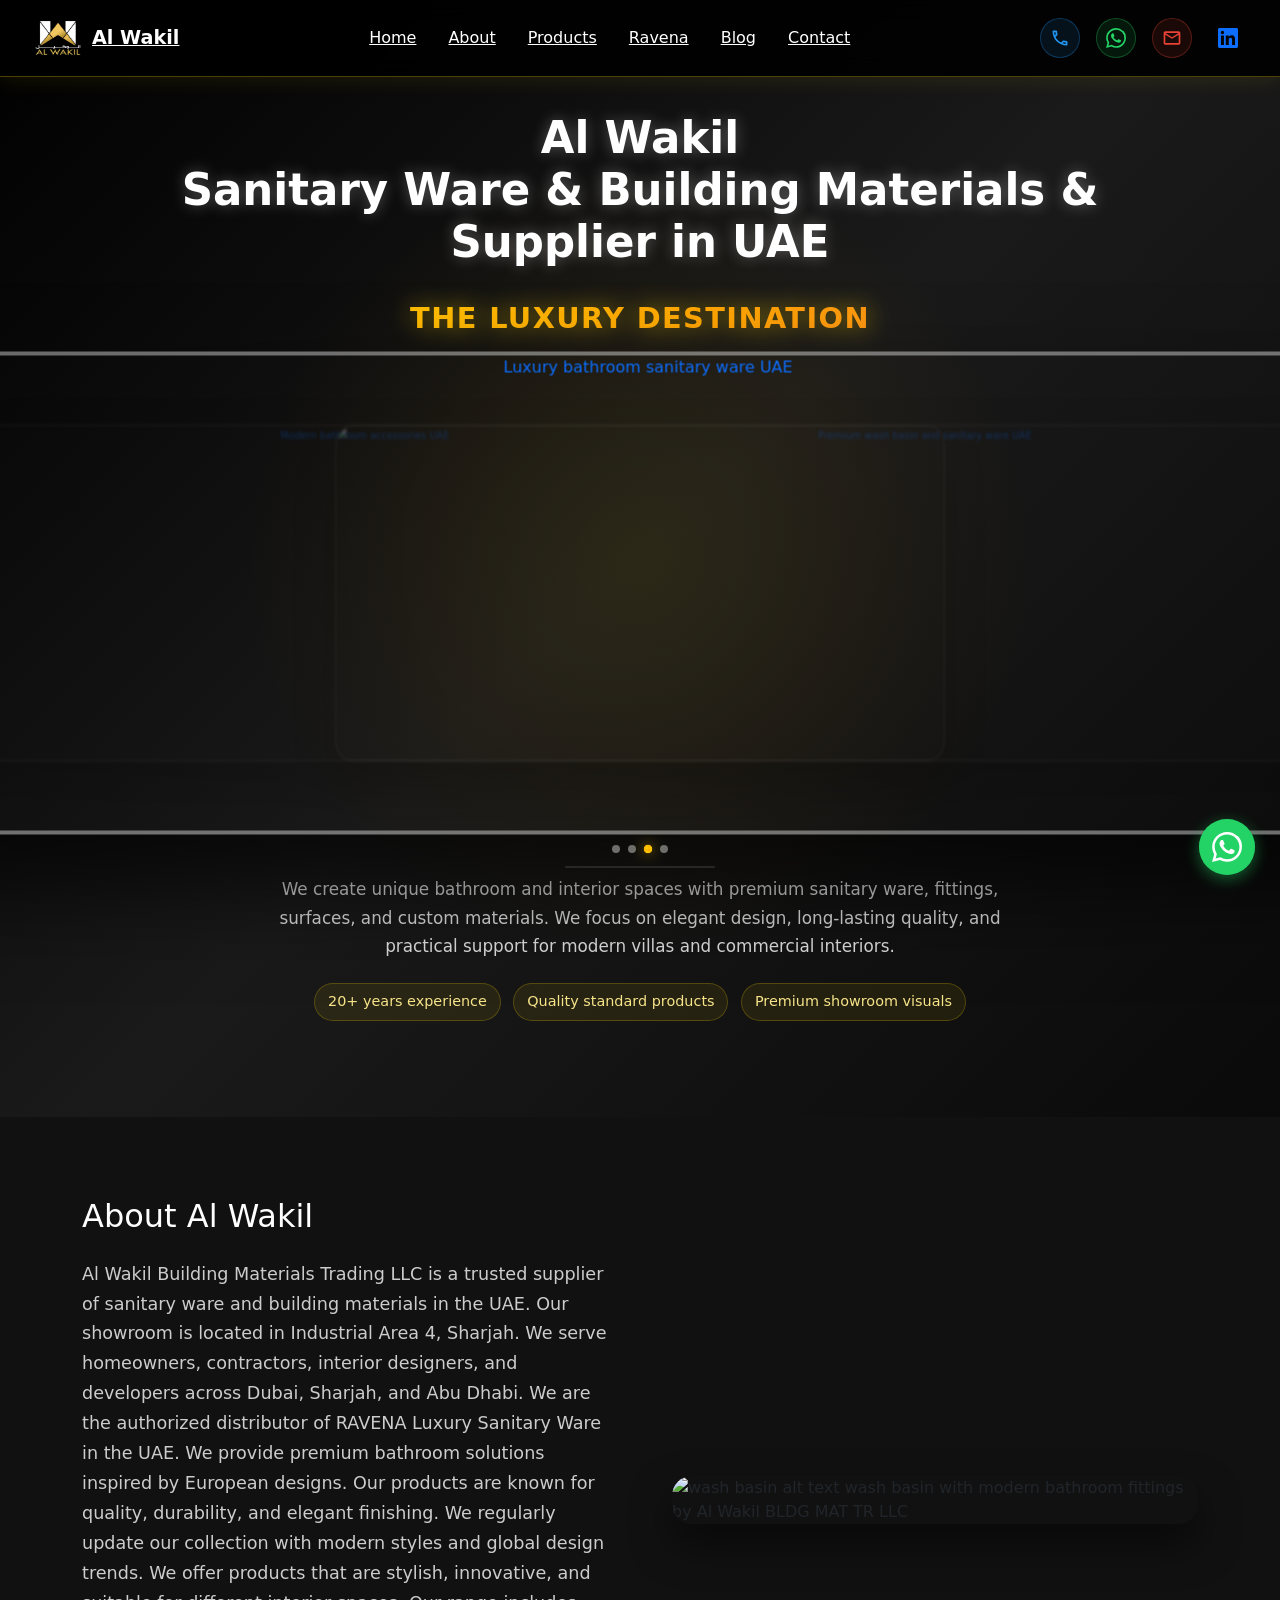
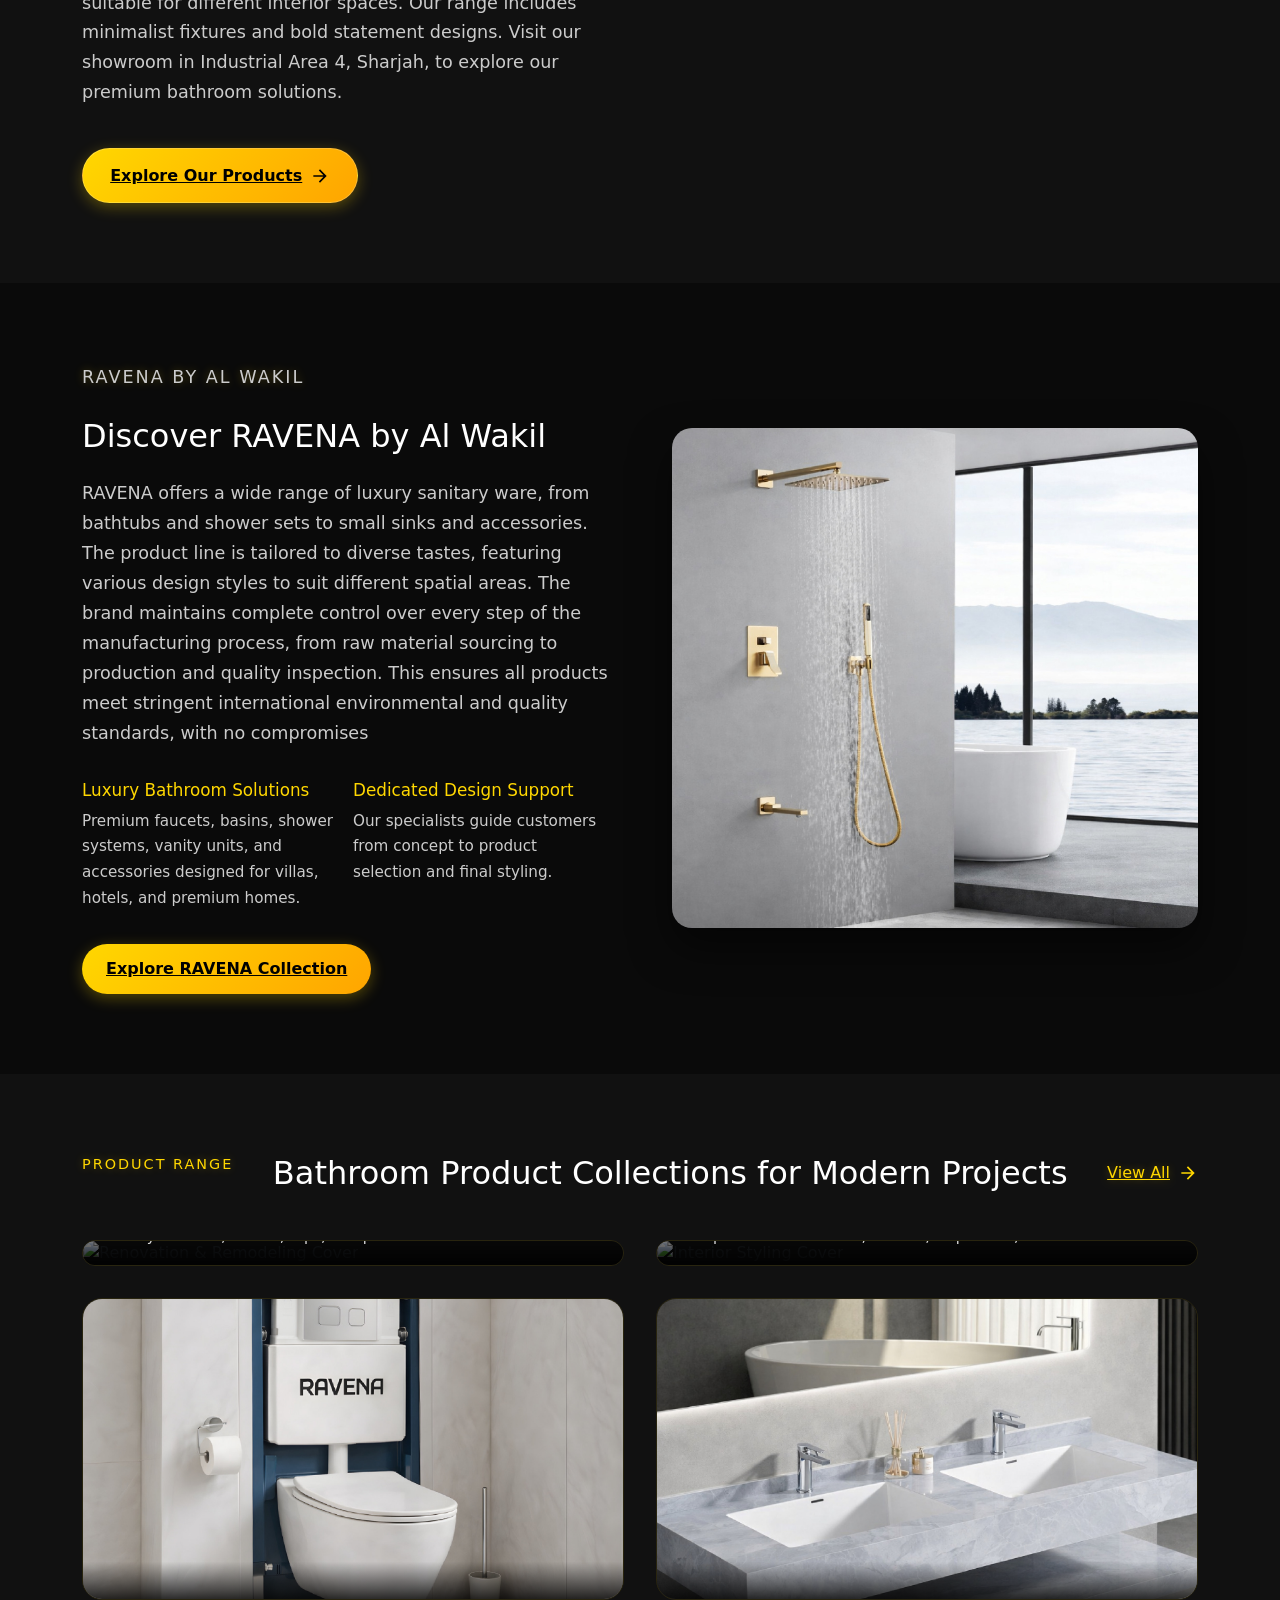
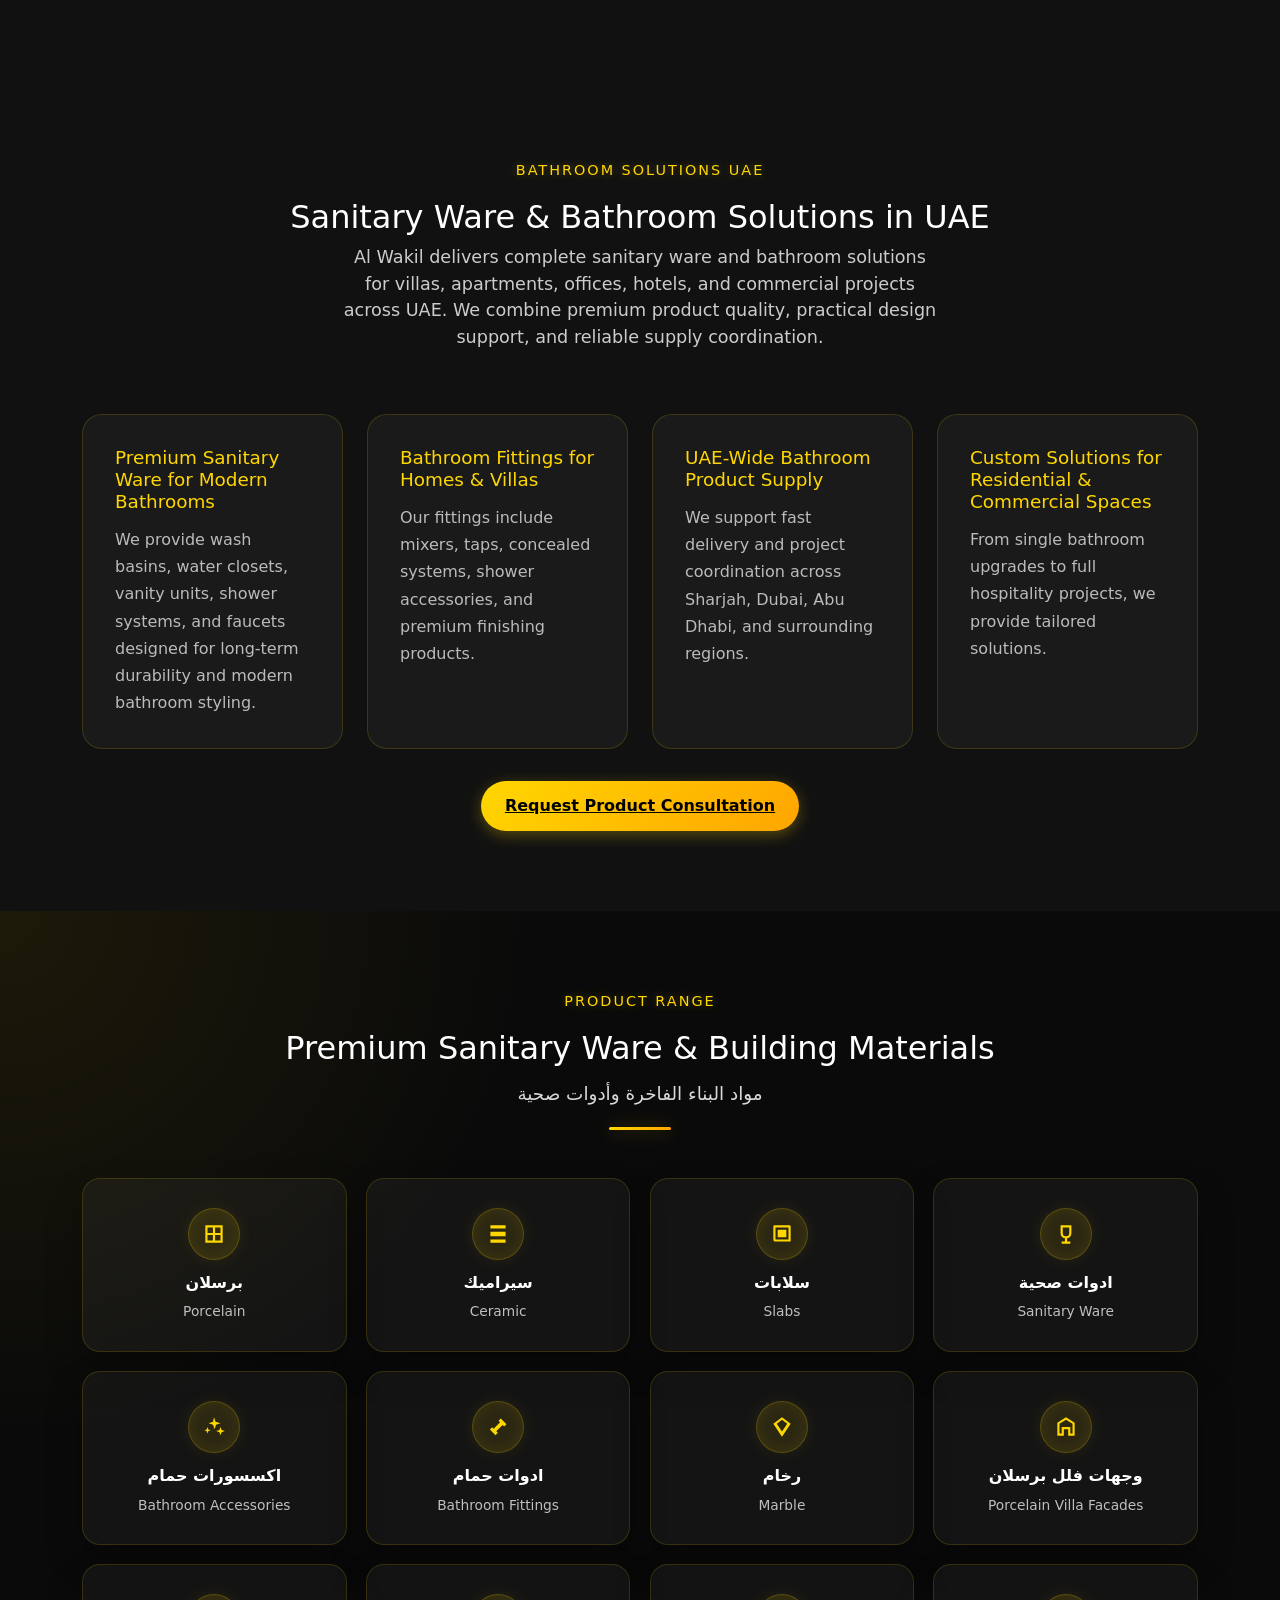
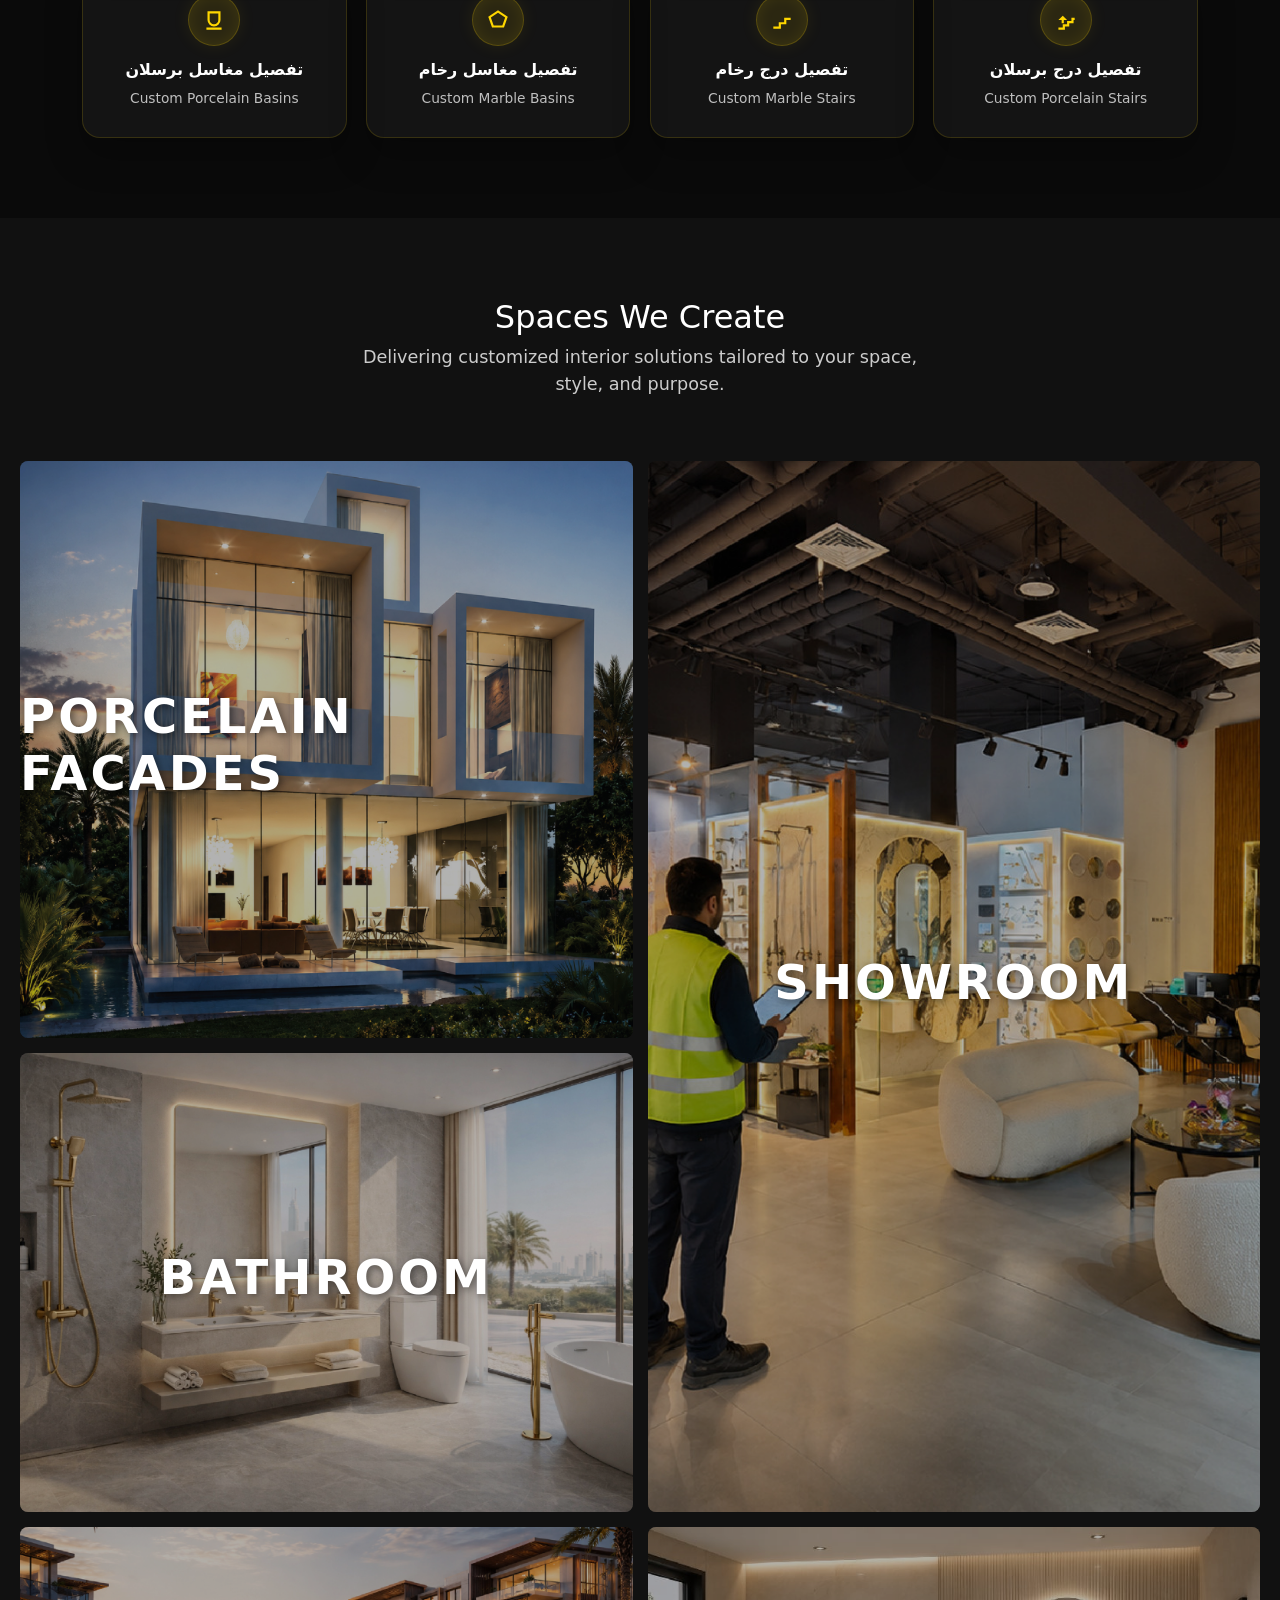
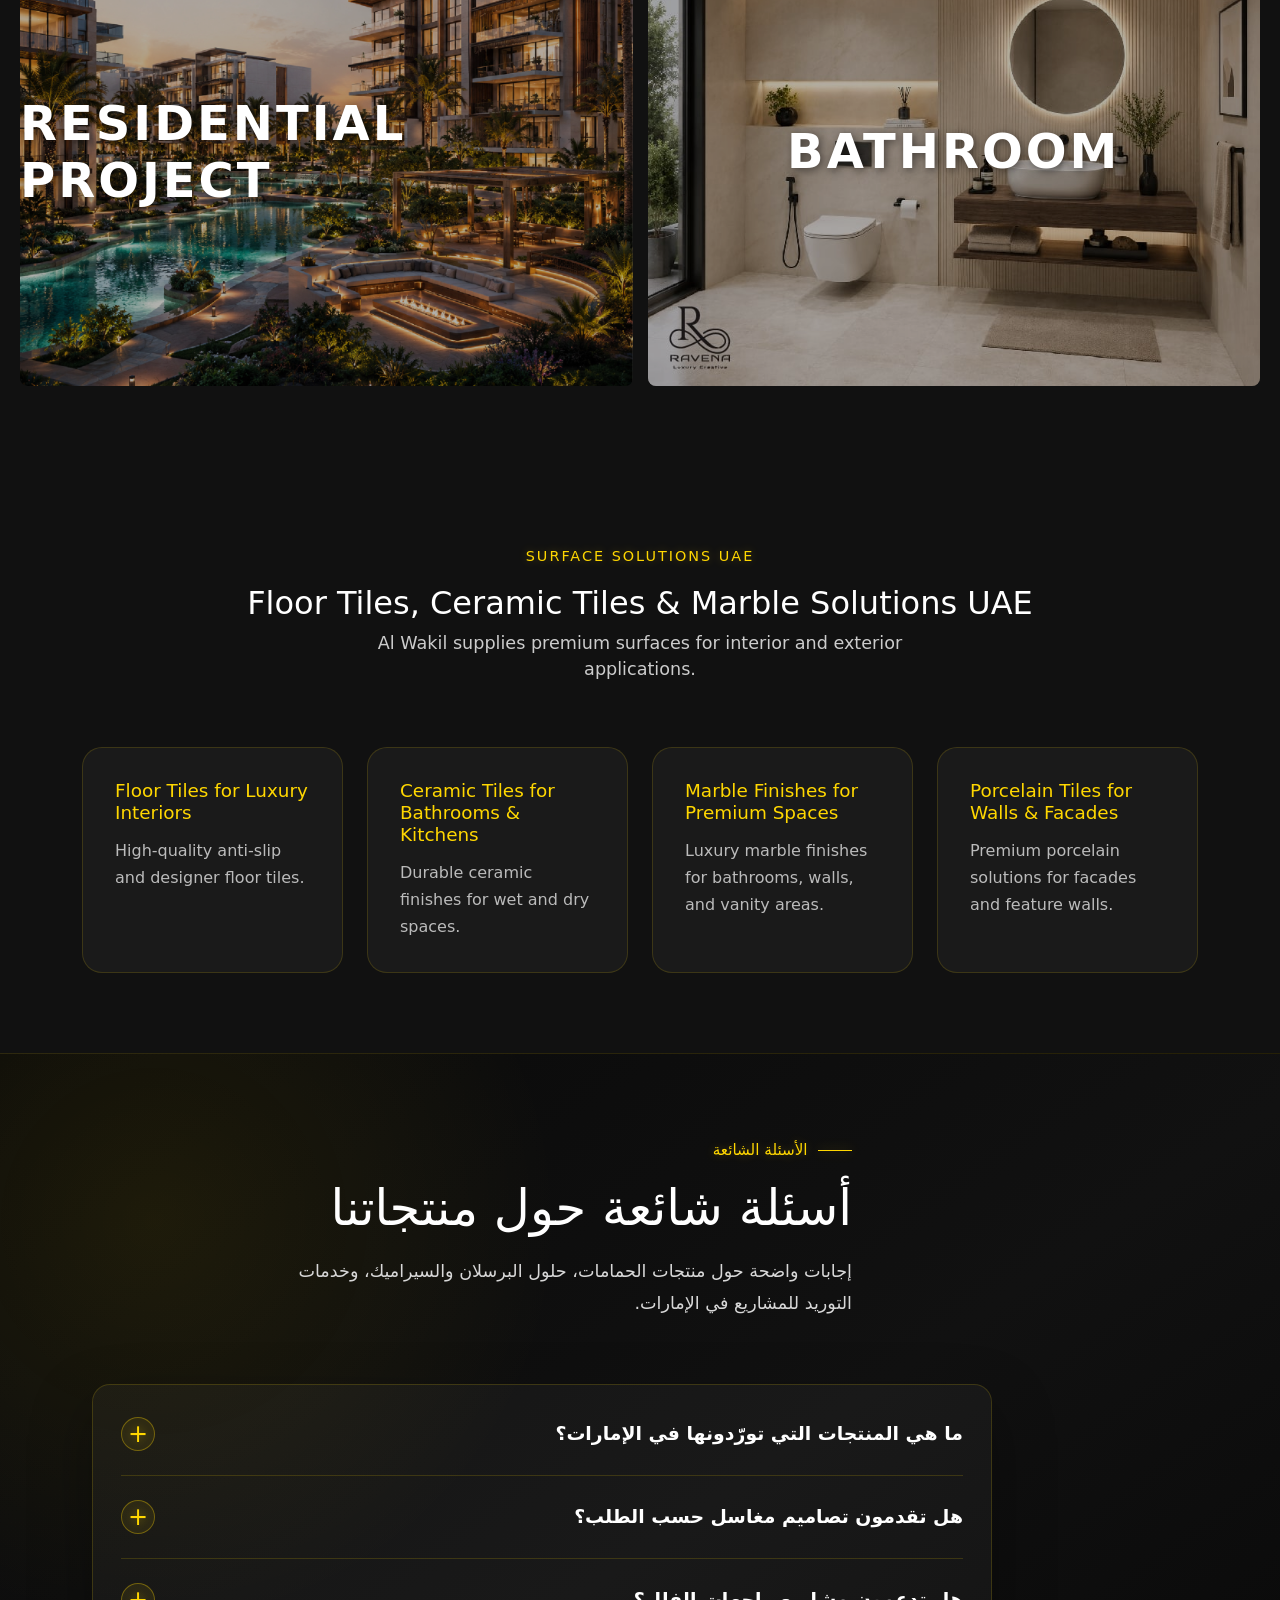
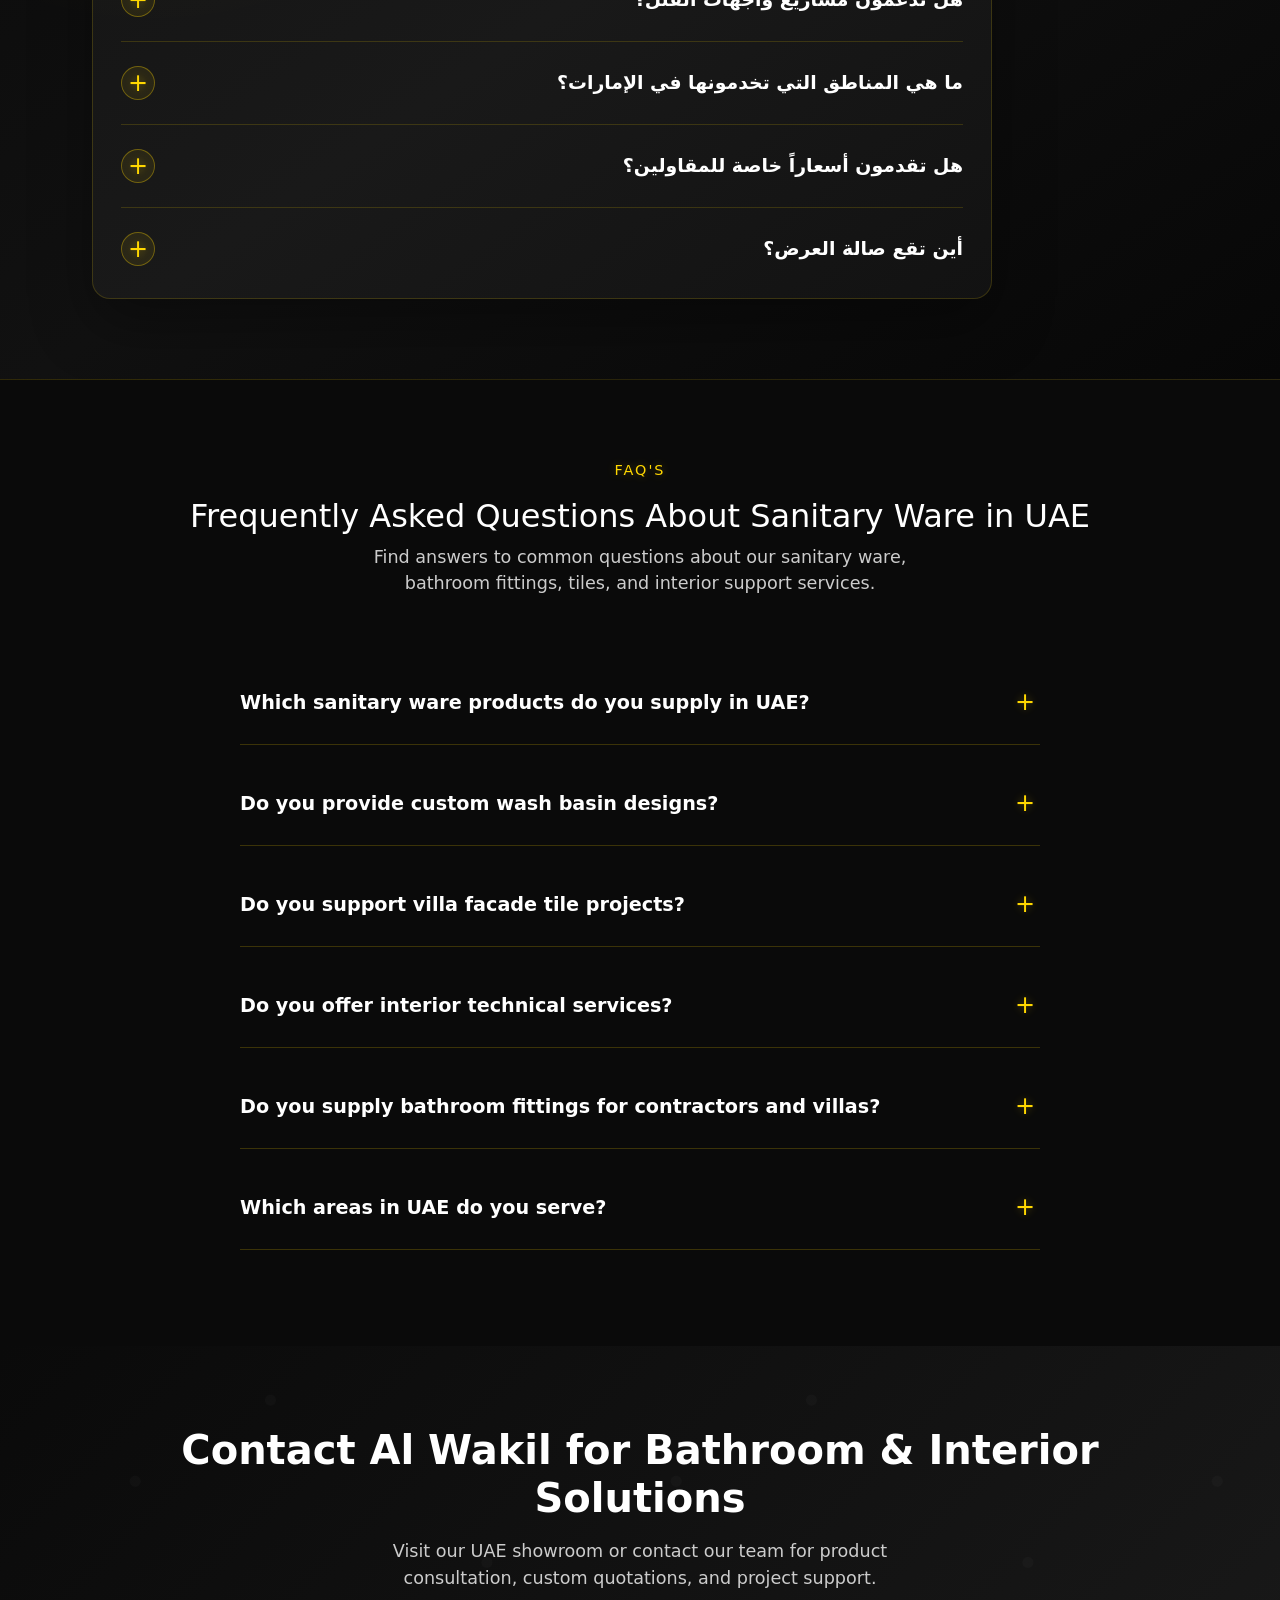
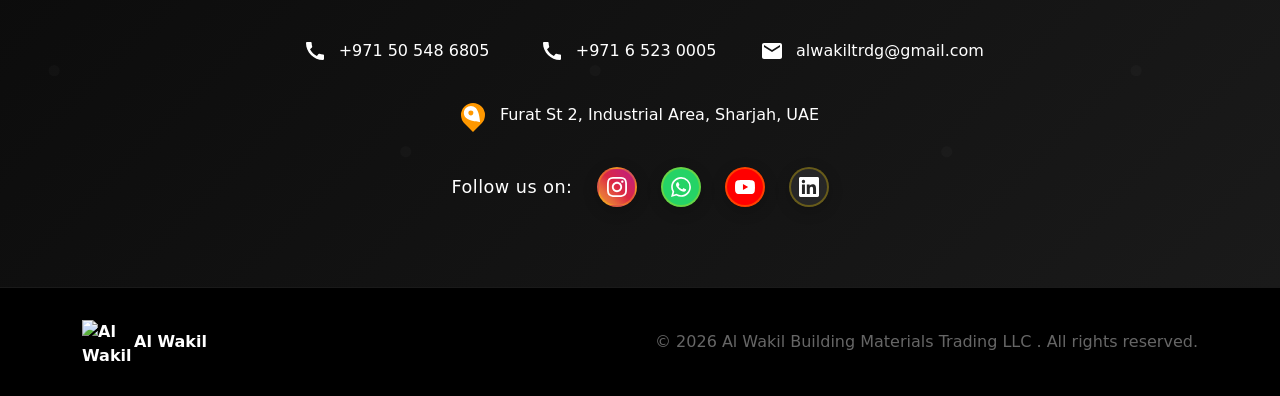
==== index.html @ dd8c9e6e "product page changed and category added" ====
<!DOCTYPE html>
<html lang="en">
<head>
    <meta charset="utf-8">
    <meta name="viewport" content="width=device-width, initial-scale=1.0">
    <title>Sanitary Ware & Bathroom Solutions UAE | Al Wakil</title>
   <meta name="description" content="Al Wakil supplies sanitary ware, bathroom accessories, bathroom fittings, and interior solutions in UAE for stylish homes, villas, and commercial spaces.">
   <meta name="keywords" content="sanitary ware suppliers uae, bathroom solutions uae, bathroom accessories uae, bathroom fittings uae">
    <link rel="canonical" href="https://alwakil.ae">
    <link rel="icon" type="image/svg+xml" href="faviconsvg.svg">

    <meta property="og:title" content="Sanitary Ware & Bathroom Solutions UAE | Al Wakil">
    <meta property="og:description" content="Al Wakil supplies sanitary ware, bathroom accessories, bathroom fittings, and interior solutions in UAE.">
    <meta property="og:type" content="website">
    <meta property="og:url" content="https://alwakil.ae/">
    <!-- helo new file -->
    <!-- Local CSS -->
    <link rel="stylesheet" href="css/styles.css">
    
    <!-- Local JavaScript -->
    <script src="js/script.js" defer></script>

    <!-- Bootstrap CSS -->
<link href="https://cdn.jsdelivr.net/npm/bootstrap@5.3.2/dist/css/bootstrap.min.css" rel="stylesheet">


</head>
<body>

    


    <!-- Navigation -->
    <nav class="main-nav">
        <div class="nav-container">
            <!-- Logo -->
            <div class="logo">
                <a href="index.html" class="logo-link">
                    <img src="images/logo1.jpg" alt="Al Wakil Logo" width="52" height="44">
                    <span>Al Wakil</span>
                </a>
            </div>
            
            <!-- Navigation Links -->
            <div class="nav-links">
                <!---->
                <a href="index.html">Home</a>
                <a href="about.html">About</a>
                <a href="products.html">Products</a>
                <a href="ravena.html">Ravena</a> 
                <a href="blog.html">Blog</a>
                <a href="contact.html">Contact</a>

            </div>
            
            <!-- Contact Actions -->
            <div class="nav-actions">
                <a href="tel:+971505486805" class="contact-btn">
                    <svg viewBox="0 0 24 24" width="20" height="20">
                        <path d="M6.54 5c.06.89.21 1.76.45 2.59l-1.2 1.2c-.41-1.2-.67-2.47-.76-3.79h1.51m9.86 12.02c.85.24 1.72.39 2.6.45v1.49c-1.32-.09-2.59-.35-3.8-.75l1.2-1.19M7.5 3H4c-.55 0-1 .45-1 1 0 9.39 7.61 17 17 17 .55 0 1-.45 1-1v-3.49c0-.55-.45-1-1-1-1.24 0-2.45-.2-3.57-.57-.1-.04-.21-.05-.31-.05-.26 0-.51.1-.71.29l-2.2 2.2c-2.83-1.45-5.15-3.76-6.59-6.59l2.2-2.2c.28-.28.36-.67.25-1.02C8.7 6.45 8.5 5.25 8.5 4c0-.55-.45-1-1-1z" fill="currentColor"></path>
                    </svg>
                </a>
                <a href="https://api.whatsapp.com/send?phone=971505486805&text=Welcome%20To%20ALWAKIL%20Whatsapp" class="contact-btn" target="_blank" rel="noopener noreferrer">
                    <svg viewBox="0 0 24 24" width="20" height="20">
                        <path d="M17.472 14.382c-.297-.149-1.758-.867-2.03-.967-.273-.099-.471-.148-.67.15-.197.297-.767.966-.94 1.164-.173.199-.347.223-.644.075-.297-.15-1.255-.463-2.39-1.475-.883-.788-1.48-1.761-1.653-2.059-.173-.297-.018-.458.13-.606.134-.133.298-.347.446-.52.149-.174.198-.298.298-.497.099-.198.05-.371-.025-.52-.075-.149-.669-1.612-.916-2.207-.242-.579-.487-.5-.669-.51-.173-.008-.371-.01-.57-.01-.198 0-.52.074-.792.372-.272.297-1.04 1.016-1.04 2.479 0 1.462 1.065 2.875 1.213 3.074.149.198 2.096 3.2 5.077 4.487.709.306 1.262.489 1.694.625.712.227 1.36.195 1.871.118.571-.085 1.758-.719 2.006-1.413.248-.694.248-1.289.173-1.413-.074-.124-.272-.198-.57-.347m-5.421 7.403h-.004a9.87 9.87 0 01-5.031-1.378l-.361-.214-3.741.982.998-3.648-.235-.374a9.86 9.86 0 01-1.51-5.26c.001-5.45 4.436-9.884 9.888-9.884 2.64 0 5.122 1.03 6.988 2.898a9.825 9.825 0 012.893 6.994c-.003 5.45-4.437 9.884-9.885 9.884m8.413-18.297A11.815 11.815 0 0012.05 0C5.495 0 .16 5.335.157 11.892c0 2.096.547 4.142 1.588 5.945L.057 24l6.305-1.654a11.882 11.882 0 005.683 1.448h.005c6.554 0 11.89-5.335 11.893-11.893A11.821 11.821 0 0020.893 3.386" fill="currentColor"></path>
                    </svg>
                </a>
                <a href="mailto:alwakiltrdg@gmail.com" class="contact-btn">
                    <svg viewBox="0 0 24 24" width="20" height="20">
                        <path d="M22 6c0-1.1-.9-2-2-2H4c-1.1 0-2 .9-2 2v12c0 1.1.9 2 2 2h16c1.1 0 2-.9 2-2V6zm-2 0l-8 4.99L4 6h16zm0 12H4V8l8 5 8-5v10z" fill="currentColor"></path>
                    </svg>
                </a>
                <a href="https://www.linkedin.com/company/al-wakiltrading/
" class="contact-btn" target="_blank" rel="noopener noreferrer" aria-label="LinkedIn Al Wakil">
                    <svg viewBox="0 0 24 24" width="20" height="20">
                        <path d="M20.447 20.452h-3.554v-5.569c0-1.328-.027-3.037-1.852-3.037-1.853 0-2.136 1.445-2.136 2.939v5.667H9.351V9h3.414v1.561h.046c.477-.9 1.637-1.85 3.37-1.85 3.601 0 4.267 2.37 4.267 5.455v6.286zM5.337 7.433a2.062 2.062 0 01-2.063-2.065 2.064 2.064 0 112.063 2.065zm1.782 13.019H3.555V9h3.564v11.452zM22.225 0H1.771C.792 0 0 .774 0 1.729v20.542C0 23.227.792 24 1.771 24h20.451C23.2 24 24 23.227 24 22.271V1.729C24 .774 23.2 0 22.222 0h.003z" fill="currentColor"></path>
                    </svg>
                </a>
            </div>
        </div>
    </nav>
    
    <!-- Main Content -->
    <main>
        <!-- Hero Section -->
        <section class="hero">
            <div class="hero-background">
                <div class="gradient-glow"></div>
                <!-- <canvas id="particles-canvas" width="1200" height="800"></canvas> -->
            </div>
            
            <div class="hero-content">
                <div class="hero-text">
                    <div class="hero-logo">
                        <!-- <svg viewBox="0 0 52 44" width="40" height="34">
                            <path d="m23.3 0 28.746 28.63V44H38.631v-9.845L17.752 13.361h-4.337V44H0V0h23.3Zm15.33 15.27V0h13.415v15.27H38.631Z" fill="currentColor"></path>
                        </svg> -->
                        <h1 class="hero-main-title">Al Wakil<br>Sanitary Ware & Building Materials &amp; Supplier in  UAE</h1>
                    </div>
                    <h2 class="hero-subtitle">THE LUXURY DESTINATION</h2>
                    
                </div>
                
                <div class="hero-slider">

                    <div class="slider-container">
                        <a href="products.html" aria-label="View Al Wakil products">
                            <img src="images/ravena-interior-2.jpg" class="hero-slide active" alt="wash basin alt text  wash basin with modern bathroom fittings by Al Wakil BLDG MAT TR LLC">
                        </a>
                        <a href="products.html" aria-label="View modern bathroom accessories">
                            <img src="images/living-02.webp" class="hero-slide" alt="Modern bathroom accessories UAE">
                        </a>
                        <a href="products.html" aria-label="View luxury bathroom sanitary ware">
                            <img src="images/bathroom-01.webp" class="hero-slide active" alt="Luxury bathroom sanitary ware UAE">
                        </a>
                        <a href="products.html" aria-label="View premium wash basin and sanitary ware">
                            <img src="images/bathroom-02.webp" class="hero-slide" alt="Premium wash basin and sanitary ware UAE">
                        </a>
                    </div>

                    <div class="slider-indicators"> 
                        <div class="indicator active" data-slide="0"></div>
                        <div class="indicator" data-slide="1"></div>
                        <div class="indicator" data-slide="2"></div>
                        <div class="indicator" data-slide="3"></div>
                    </div>

                    <div class="slider-progress">
                        <div class="progress-bar"></div>
                    </div>

                </div>

                <div class="hero-text">
                </br>
                    <p class="hero-description">
                        We create unique bathroom and interior spaces with premium sanitary ware, fittings,
                        surfaces, and custom materials. We focus on elegant design, long-lasting quality,
                        and practical support for modern villas and commercial interiors.
                    </p>
                    <!-- <a href="https://wa.me/971505486805?text=Hello%20ALWAKIL%2C%20I%20would%20like%20a%20free%20quote%20for%20bathroom%20and%20interior%20solutions." class="hero-cta" target="_blank" rel="noopener noreferrer">Get a Free Quote</a> -->
                    <div class="hero-trust-strip" aria-label="Al Wakil trust highlights">
                        <span>20+ years experience</span>
                        <span>Quality standard products</span>
                        <span>Premium showroom visuals</span>
                    </div>
                </div>

            </div>
        </section>
        

        <!-- About Section -->
        <section class="about" id="about">
            <div class="container">
                <div class="about-content">
                    <div class="about-text">
                        <!-- <p class="section-label">About Al Wakil</p> -->
                        <h2>About Al Wakil</h2>
                        <p>
                            Al Wakil Building Materials Trading LLC is a trusted supplier of 
                            sanitary ware and building materials in the UAE. 
                            Our showroom is located in Industrial Area 4, Sharjah.
                            We serve homeowners, contractors, interior designers, and developers 
                            across Dubai, Sharjah, and Abu Dhabi.
                            We are the authorized distributor of RAVENA Luxury Sanitary Ware in the UAE. 
                            We provide premium bathroom solutions inspired by European designs. Our products 
                            are known for quality, durability, and elegant finishing.
                            We regularly update our collection with modern styles and global design trends. 
                            We offer products that are stylish, innovative, and suitable for different interior 
                            spaces. Our range includes minimalist fixtures and bold statement designs.
                            Visit our showroom in Industrial Area 4, Sharjah, to explore our premium bathroom
                             solutions.
                            </p>
                        <a href="products.html" class="learn-more-btn about-products-btn">
                            <span>Explore Our Products</span>
                            <svg viewBox="0 0 24 24" width="20" height="20" aria-hidden="true">
                                <path d="M12 4l-1.41 1.41L16.17 11H4v2h12.17l-5.58 5.59L12 20l8-8z" fill="currentColor"></path>
                            </svg>
                        </a>
                    </div>
                    <div class="about-image">
                        <img src="images/aboutus.webp" alt="wash basin alt text  wash basin with modern bathroom fittings by Al Wakil BLDG MAT TR LLC">
                    </div>
                </div>

                <!-- <div class="about-pillars">
                    <div class="about-panel">
                        <h3>Our Mission</h3>
                        <p>Our mission is to simplify bathroom and interior sourcing in the UAE. We provide trusted products, expert guidance, and reliable project support to help clients complete projects smoothly and efficiently.</p>
                    </div>
                    <div class="about-panel">
                        <h3>Our Vision</h3>
                        <p>Our vision is to become a trusted name for bathroom and interior solutions in the UAE. We aim to support modern construction projects with quality materials, consistent service, and long-term reliability.</p>
                    </div>
                </div> -->

                <!-- <div class="about-detail-grid">
                    <div class="about-detail-card">
                        <h3>What We Do</h3>
                        <p>We supply complete bathroom and interior solutions for construction and renovation projects in the UAE. We support clients with product selection, material matching, and project-ready supply for smooth execution.</p>
                        <ul class="about-list">
                            <li>Homeowners</li>
                            <li>Contractors</li>
                            <li>Architects</li>
                            <li>Interior designers</li>
                            <li>Developers</li>
                        </ul>
                    </div>

                    <div class="about-detail-card">
                        <h3>Bathroom &amp; Interior Solutions We Provide</h3>
                        <p>We supply materials for complete interior and bathroom projects, with coordinated product support for efficient project execution.</p>
                        <ul class="about-links">
                            <li><a href="products.html">Sanitary ware</a></li>
                            <li><a href="products.html">Bathroom fittings</a></li>
                            <li><a href="products.html">Tiles and surfaces</a></li>
                            <li><a href="products.html">Marble and stone finishes</a></li>
                            <li><a href="products.html">Interior accessories</a></li>
                        </ul>
                    </div>
                </div> -->

                <!-- <div class="section-header about-subheader">
                    <p class="section-label">Why Choose Us</p>
                    <h2>Why Choose Us</h2>
                    <p class="section-description">We don't just sell products. We help build complete spaces that work together.</p>
                </div> -->

                <!-- <div class="why-list about-why-list">
                    <div class="why-item">
                        <h3>Project-Focused Selection</h3>
                        <p>We recommend materials based on real project needs, not just availability.</p>
                    </div>
                    <div class="why-item">
                        <h3>Consistent Design Matching</h3>
                        <p>We ensure tiles, fittings, and accessories match in style and quality.</p>
                    </div>
                    <div class="why-item">
                        <h3>Reliable Supply Support</h3>
                        <p>We help reduce delays with better planning and coordination.</p>
                    </div>
                    <div class="why-item">
                        <h3>Practical Luxury Approach</h3>
                        <p>We balance premium design with long-term usability.</p>
                    </div>
                    <div class="why-item">
                        <h3>Reliable Excellence Design</h3>
                        <p>Premium textures to precision fittings and durability to elevate your project's final result</p>
                    </div>
                </div> -->

                <!-- <div class="section-header about-subheader">
                    <p class="section-label">Who We Work With</p>
                    <h2>Who We Work With</h2>
                    <p class="section-description">We support a wide range of projects across the UAE.</p>
                </div> -->

                <!-- <div class="about-client-grid">
                    <div class="about-client-item">Luxury villas</div>
                    <div class="about-client-item">Residential apartments</div>
                    <div class="about-client-item">Hotels and hospitality projects</div>
                    <div class="about-client-item">Office buildings</div>
                    <div class="about-client-item">Retail and commercial spaces</div>
                </div> -->

                <!-- <div class="about-cta-box">
                    <div>
                        <p class="section-label">Let's Build Your Project Together</p>
                        <h3>Let's Build Your Project Together</h3>
                        <p>Looking for reliable bathroom and interior materials in the UAE? Our team helps you choose the right products for your project and ensures smooth supply from start to finish.</p>
                        <p>We support project inquiries, bulk orders, and custom requirements.</p>
                    </div>
                    <div class="about-cta-actions">
                        <a href="https://wa.me/971505486805?text=Hello%20ALWAKIL%2C%20I%20would%20like%20to%20talk%20to%20your%20team%20about%20my%20project." class="learn-more-btn" target="_blank" rel="noopener noreferrer">Talk to Our Team</a>
                        <a href="#contact" class="view-all-btn">Request a Quote</a>
                    </div>
                </div> -->
            </div>
        </section>

        

        <!-- Ravena Section -->
        <section class="ravena-home">
            <div class="container">
                <div class="about-content">
                    <div class="about-text">
                        <p class="section-label">RAVENA by Al Wakil</p>
                        <h2>Discover RAVENA by Al Wakil</h2>
                        <p>
                            RAVENA offers a wide range of luxury sanitary ware,
                            from bathtubs and shower sets to small sinks and
                            accessories. The product line is tailored to diverse
                            tastes, featuring various design styles to suit different
                            spatial areas.
                            The brand maintains complete control over every step
                            of the manufacturing process, from raw material
                            sourcing to production and quality inspection. This
                            ensures all products meet stringent international
                            environmental and quality standards, with no
                            compromises
                        </p>
                        <div class="ravena-feature-list">
                            <div>
                                <h3>Luxury Bathroom Solutions</h3>
                                <p>Premium faucets, basins, shower systems, vanity units, and accessories designed for villas, hotels, and premium homes.</p>
                            </div>
                            <!-- <div>
                                <h3>Bespoke Design Experience</h3>
                                <p>Curated finishes and tailored collections that match luxury interiors and villa bathrooms.</p>
                            </div> -->
                            <!-- <div>
                                <h3>Premium Craftsmanship</h3>
                                <p>Fine materials, durable quality standards, and refined finishing built for long-term elegance.</p>
                            </div> -->
                            <div>
                                <h3>Dedicated Design Support</h3>
                                <p>Our specialists guide customers from concept to product selection and final styling.</p>
                            </div>
                        </div>
                        <a href="ravena.html" class="learn-more-btn">Explore RAVENA Collection</a>
                    </div>
                    <div class="ravena-about-image">
                        <a href="ravena.html" class="image-link" aria-label="Explore RAVENA collection">
                            <img src="images/ravena/ravena-6.jpg" alt="wash basin alt text  wash basin with modern bathroom fittings by Al Wakil BLDG MAT TR LLC">
                        </a>
                    </div>
                </div>
            </div>
        </section>

        <!-- product Section -->
        <section class="services" id="projects">
            <div class="container">
                <div class="services-header">
                    <p class="section-label">Product Range</p>
                    <h2>Bathroom Product Collections for Modern Projects</h2>
                    <a href="products.html" class="view-all-btn">
                        <span>View All</span>
                        <svg viewBox="0 0 24 24" width="20" height="20">
                            <path d="M12 4l-1.41 1.41L16.17 11H4v2h12.17l-5.58 5.59L12 20l8-8z" fill="currentColor"></path>
                        </svg>
                    </a>
                </div>

                <div class="service-cards">
                    <div class="service-card">
                        <a href="products.html" class="service-link">
                            <img src="images/product-1.webp" alt="Renovation & Remodeling Cover">
                            <div class="service-overlay">
                                <h3>Shower Systems &amp; Faucet Collections</h3>
                                <p>Luxury showers, mixers, taps, and premium fixtures.</p>
                            </div>
                        </a>
                    </div>

                    <div class="service-card">
                        <a href="products.html" class="service-link">
                            <img src="images/product-3.webp" alt="Interior Styling Cover">
                            <div class="service-overlay">
                                <h3>Toilet Accessories &amp; Bathroom Sets</h3>
                                <p>Complete bathroom sets, holders, dispensers, and essentials.</p>
                            </div>
                        </a>
                    </div>

                    <div class="service-card">
                        <a href="products.html" class="service-link">
                            <img src="images/product-6.jpg" alt="Premium bathroom fittings collection UAE">
                            <div class="service-overlay service-overlay-empty">
                                <h3>&nbsp;</h3>
                                <p>&nbsp;</p>
                            </div>
                        </a>
                    </div>

                    <div class="service-card">
                        <a href="products.html" class="service-link">
                            <img src="images/product-9.jpg" alt="Bathroom accessories collection UAE">
                            <div class="service-overlay service-overlay-empty">
                                <h3>&nbsp;</h3>
                                <p>&nbsp;</p>
                            </div>
                        </a>
                    </div>
                </div>
            </div>
        </section>


        <!-- Bathroom Solutions Section -->
        <section class="services-preview" id="services">
            <div class="container">
                <div class="section-header">
                    <p class="section-label">Bathroom Solutions UAE</p>
                    <h2>Sanitary Ware &amp; Bathroom Solutions in UAE</h2>
                    <p class="section-description">
                        Al Wakil delivers complete sanitary ware and bathroom solutions for villas, apartments,
                        offices, hotels, and commercial projects across UAE. We combine premium product quality,
                        practical design support, and reliable supply coordination.
                    </p>
                </div>
                <div class="seo-card-grid">
                    <div class="seo-card">
                        <h3>Premium Sanitary Ware for Modern Bathrooms</h3>
                        <p>We provide wash basins, water closets, vanity units, shower systems, and faucets designed for long-term durability and modern bathroom styling.</p>
                    </div>
                    <div class="seo-card">
                        <h3>Bathroom Fittings for Homes &amp; Villas</h3>
                        <p>Our fittings include mixers, taps, concealed systems, shower accessories, and premium finishing products.</p>
                    </div>
                    <div class="seo-card">
                        <h3>UAE-Wide Bathroom Product Supply</h3>
                        <p>We support fast delivery and project coordination across Sharjah, Dubai, Abu Dhabi, and surrounding regions.</p>
                    </div>
                    <div class="seo-card">
                        <h3>Custom Solutions for Residential &amp; Commercial Spaces</h3>
                        <p>From single bathroom upgrades to full hospitality projects, we provide tailored solutions.</p>
                    </div>
                </div>
                <div class="section-cta">
                    <a href="https://wa.me/971505486805?text=Hello%20ALWAKIL%2C%20I%20would%20like%20a%20product%20consultation." target="_blank" rel="noopener noreferrer" class="learn-more-btn">Request Product Consultation</a>
                </div>
            </div>
        </section>

        

        <!-- Product Range Section -->
        <section class="alw-product-range" id="product-range" aria-labelledby="alwProductRangeTitle">
            <div class="container alw-product-range__container">
                <div class="alw-product-range__header">
                    <p class="alw-product-range__label">Product Range</p>
                    <h2 id="alwProductRangeTitle">Premium Sanitary Ware &amp; Building Materials</h2>
                    <p class="alw-product-range__title-ar" lang="ar" dir="rtl">مواد البناء الفاخرة وأدوات صحية</p>
                </div>

                <div class="alw-product-range__grid">
                    <article class="alw-product-range__card">
                        <span class="alw-product-range__icon" aria-hidden="true">
                            <svg viewBox="0 0 24 24"><path d="M4 4h16v16H4V4Zm2 2v5h5V6H6Zm7 0v5h5V6h-5ZM6 13v5h5v-5H6Zm7 0v5h5v-5h-5Z"/></svg>
                        </span>
                        <p class="alw-product-range__ar" lang="ar" dir="rtl">برسلان</p>
                        <p class="alw-product-range__en">Porcelain</p>
                    </article>

                    <article class="alw-product-range__card">
                        <span class="alw-product-range__icon" aria-hidden="true">
                            <svg viewBox="0 0 24 24"><path d="M5 4h14v3H5V4Zm0 6h14v4H5v-4Zm0 7h14v3H5v-3Z"/></svg>
                        </span>
                        <p class="alw-product-range__ar" lang="ar" dir="rtl">سيراميك</p>
                        <p class="alw-product-range__en">Ceramic</p>
                    </article>

                    <article class="alw-product-range__card">
                        <span class="alw-product-range__icon" aria-hidden="true">
                            <svg viewBox="0 0 24 24"><path d="M5 4h14a1 1 0 0 1 1 1v14H6a2 2 0 0 1-2-2V5a1 1 0 0 1 1-1Zm1 2v11h12V6H6Zm2 2h8v7H8V8Z"/></svg>
                        </span>
                        <p class="alw-product-range__ar" lang="ar" dir="rtl">سلابات</p>
                        <p class="alw-product-range__en">Slabs</p>
                    </article>

                    <article class="alw-product-range__card">
                        <span class="alw-product-range__icon" aria-hidden="true">
                            <svg viewBox="0 0 24 24"><path d="M7 4h10v7a5 5 0 0 1-4 4.9V19h3v2H8v-2h3v-3.1A5 5 0 0 1 7 11V4Zm2 2v5a3 3 0 1 0 6 0V6H9Z"/></svg>
                        </span>
                        <p class="alw-product-range__ar" lang="ar" dir="rtl">ادوات صحية</p>
                        <p class="alw-product-range__en">Sanitary Ware</p>
                    </article>

                    <article class="alw-product-range__card">
                        <span class="alw-product-range__icon" aria-hidden="true">
                            <svg viewBox="0 0 24 24"><path d="m12 3 1.4 4.1L18 8.5l-4.1 1.4L12.5 14l-1.4-4.1L7 8.5l4.1-1.4L12 3Zm6 9 1 2.8 3 1-3 1-1 2.8-1-2.8-3-1 3-1 1-2.8ZM6 12l.8 2.2L9 15l-2.2.8L6 18l-.8-2.2L3 15l2.2-.8L6 12Z"/></svg>
                        </span>
                        <p class="alw-product-range__ar" lang="ar" dir="rtl">اكسسورات حمام</p>
                        <p class="alw-product-range__en">Bathroom Accessories</p>
                    </article>

                    <article class="alw-product-range__card">
                        <span class="alw-product-range__icon" aria-hidden="true">
                            <svg viewBox="0 0 24 24"><path d="m14.6 4.2 5.2 5.2-2.1 2.1-1.4-1.4-5.9 5.9 1.4 1.4-2.1 2.1-5.2-5.2 2.1-2.1L8 13.6l5.9-5.9-1.4-1.4 2.1-2.1Z"/></svg>
                        </span>
                        <p class="alw-product-range__ar" lang="ar" dir="rtl">ادوات حمام</p>
                        <p class="alw-product-range__en">Bathroom Fittings</p>
                    </article>

                    <article class="alw-product-range__card">
                        <span class="alw-product-range__icon" aria-hidden="true">
                            <svg viewBox="0 0 24 24"><path d="m12 3 8 6-8 12L4 9l8-6Zm-4.8 6 4.8 7.2L16.8 9 12 5.4 7.2 9Z"/></svg>
                        </span>
                        <p class="alw-product-range__ar" lang="ar" dir="rtl">رخام</p>
                        <p class="alw-product-range__en">Marble</p>
                    </article>

                    <article class="alw-product-range__card">
                        <span class="alw-product-range__icon" aria-hidden="true">
                            <svg viewBox="0 0 24 24"><path d="M4 20V8l8-5 8 5v12h-6v-6h-4v6H4Zm2-2h2v-6h8v6h2V9.1l-6-3.75-6 3.75V18Z"/></svg>
                        </span>
                        <p class="alw-product-range__ar" lang="ar" dir="rtl">وجهات فلل برسلان</p>
                        <p class="alw-product-range__en">Porcelain Villa Facades</p>
                    </article>

                    <article class="alw-product-range__card">
                        <span class="alw-product-range__icon" aria-hidden="true">
                            <svg viewBox="0 0 24 24"><path d="M6 4h12v8a6 6 0 0 1-12 0V4Zm2 2v6a4 4 0 0 0 8 0V6H8Zm-3 13h14v2H5v-2Z"/></svg>
                        </span>
                        <p class="alw-product-range__ar" lang="ar" dir="rtl">تفصيل مغاسل برسلان</p>
                        <p class="alw-product-range__en">Custom Porcelain Basins</p>
                    </article>

                    <article class="alw-product-range__card">
                        <span class="alw-product-range__icon" aria-hidden="true">
                            <svg viewBox="0 0 24 24"><path d="M12 3 21 9l-3.5 10h-11L3 9l9-6Zm0 2.4L5.4 9.8 8 17h8l2.6-7.2L12 5.4Z"/></svg>
                        </span>
                        <p class="alw-product-range__ar" lang="ar" dir="rtl">تفصيل مغاسل رخام</p>
                        <p class="alw-product-range__en">Custom Marble Basins</p>
                    </article>

                    <article class="alw-product-range__card">
                        <span class="alw-product-range__icon" aria-hidden="true">
                            <svg viewBox="0 0 24 24"><path d="M4 18h5v-4h5v-4h6v2h-4v4h-5v4H4v-2Z"/></svg>
                        </span>
                        <p class="alw-product-range__ar" lang="ar" dir="rtl">تفصيل درج رخام</p>
                        <p class="alw-product-range__en">Custom Marble Stairs</p>
                    </article>

                    <article class="alw-product-range__card">
                        <span class="alw-product-range__icon" aria-hidden="true">
                            <svg viewBox="0 0 24 24"><path d="M5 19h4v-3h4v-3h4v-3h3v2h-1v3h-4v3h-4v3H5v-2Zm0-7 4-4 4 4h-3v3H8v-3H5Z"/></svg>
                        </span>
                        <p class="alw-product-range__ar" lang="ar" dir="rtl">تفصيل درج برسلان</p>
                        <p class="alw-product-range__en">Custom Porcelain Stairs</p>
                    </article>
                </div>
            </div>
        </section>


         <!-- Portfolio Section -->
        <!-- <section class="portfolio" id="portfolio">
            <div class="container">
                <div class="section-header">
                    <p class="section-label">Trusted Supply</p>
                    <h2>Trusted Sanitary Ware Suppliers UAE</h2>
                    <p class="section-description">
                        Al Wakil is trusted by homeowners, contractors, architects, and commercial buyers for
                        consistent supply quality.
                    </p>
                </div>

                <div class="portfolio-grid">
                    <a href="products.html" class="portfolio-item" aria-label="View trusted UAE bathroom product suppliers">
                        <img src="images/living-01.webp" alt="Modern Living Room Design">
                        <div class="portfolio-overlay">
                            <h3>Trusted UAE Bathroom Product Suppliers</h3>
                            <p>Reliable sourcing support for residential and commercial projects.</p>
                        </div>
                    </a>
                    <a href="products.html" class="portfolio-item" aria-label="View quality-checked sanitary fittings">
                        <img src="images/alwakil/alwakil-17.jpg" alt="Luxury Bedroom Design">
                        <div class="portfolio-overlay">
                            <h3>Quality-Checked Sanitary Fittings</h3>
                            <p>All products are selected for durability, finish quality, and performance.</p>
                        </div>
                    </a>
                    <a href="ravena.html" class="portfolio-item" aria-label="View RAVENA luxury wall-mounted toilet products">
                        <img src="images/ravena/ravena-4.jpg" alt="Kitchen Renovation">
                        <div class="portfolio-overlay">
                            <h3>Luxury Wall-Mounted Toilet</h3>
                            <p>Engineered for easy cleaning, water efficiency, and best bathroom design.</p>
                        </div>
                    </a>
                    <a href="products.html" class="portfolio-item" aria-label="View premium ceramic wash basin products">
                        <img src="images/alwakil/alwakil-20.jpg" alt="Office Interior Design">
                        <div class="portfolio-overlay">
                            <h3>Premium Ceramic Wash Basin & Modern Bathroom Elegance</h3>
                            <p>High-quality ceramic wash basin designed for durability and long-lasting performance.</p>
                        </div>
                    </a>
                </div>
            </div>
        </section> -->

        <!-- Arabic Why Choose Section -->
        <!-- <section class="alw-arabic-why" id="why-alwakil-arabic" aria-labelledby="alwArabicWhyTitle" dir="rtl" lang="ar">
            <div class="container">
                <div class="alw-arabic-why__header">
                    <p class="alw-arabic-why__label">لماذا تختار الوكيل</p>
                    <h2 id="alwArabicWhyTitle"> لماذا يختار المقاولون وأصحاب المنازل الوكيل </h2>
                    <p class="alw-arabic-why__description">جودة موثوقة — تصاميم عصرية — خدمة احترافية</p>
                </div>
 
                <div class="alw-arabic-why__grid">
                    <article class="alw-arabic-why__card">
                        <span class="alw-arabic-why__icon" aria-hidden="true">
                            <svg viewBox="0 0 24 24"><path d="M9.6 16.2 5.8 12.4l-1.4 1.4 5.2 5.2L20.2 8.4 18.8 7 9.6 16.2Z"/></svg>
                        </span>
                        <h3>موزع معتمد لـ RAVENA في الإمارات</h3>
                        <p>الموزع الرسمي الوحيد لأدوات صحية رافينا الفاخرة في دبي والشارقة وأبوظبي</p>
                    </article>

                    <article class="alw-arabic-why__card">
                        <span class="alw-arabic-why__icon" aria-hidden="true">
                            <svg viewBox="0 0 24 24"><path d="m12 3 2.7 5.5 6.1.9-4.4 4.3 1 6.1L12 17l-5.4 2.8 1-6.1-4.4-4.3 6.1-.9L12 3Z"/></svg>
                        </span>
                        <h3>تقييم 4.4 من 5 — 23 تقييم على جوجل</h3>
                        <p>موثوق به من أصحاب المنازل والمقاولين والمصممين الداخليين والمطورين العقاريين في الإمارات</p>
                    </article>

                    <article class="alw-arabic-why__card">
                        <span class="alw-arabic-why__icon" aria-hidden="true">
                            <svg viewBox="0 0 24 24"><path d="M4 20V8l8-4 8 4v12h-2v-9H6v9H4Zm4 0v-7h3v7H8Zm5 0v-7h3v7h-3ZM7 9h10l-5-2.2L7 9Z"/></svg>
                        </span>
                        <h3>صالة عرض في الشارقة — مفتوح 6 أيام</h3>
                        <p>زوروا صالة عرضنا في المنطقة الصناعية بالشارقة لمشاهدة المنتجات والاختيار قبل الشراء</p>
                    </article>

                    <article class="alw-arabic-why__card">
                        <span class="alw-arabic-why__icon" aria-hidden="true">
                            <svg viewBox="0 0 24 24"><path d="M3 6h11v9h2.2l2-3H21v6h-2a2.5 2.5 0 0 1-5 0H9a2.5 2.5 0 0 1-5 0H3V6Zm2 2v8.1A2.5 2.5 0 0 1 8.6 17H14V8H5Zm11 6v3h.4a2.5 2.5 0 0 1 2.2-1.3H19V14h-3ZM6.5 18.5a.5.5 0 1 0 0-1 .5.5 0 0 0 0 1Zm10 0a.5.5 0 1 0 0-1 .5.5 0 0 0 0 1Z"/></svg>
                        </span>
                        <h3>توريد سريع لجميع إمارات الدولة</h3>
                        <p>توصيل موثوق وتنسيق كامل للمشاريع السكنية والتجارية في جميع أنحاء الإمارات</p>
                    </article>
                </div>

                <div class="alw-arabic-why__cta-wrap">
                    <a href="https://wa.me/971505486805?text=%D9%85%D8%B1%D8%AD%D8%A8%D8%A7%D9%8B%D8%8C%20%D8%A3%D8%B1%D9%8A%D8%AF%20%D8%A7%D9%84%D8%A7%D8%B3%D8%AA%D9%81%D8%B3%D8%A7%D8%B1%20%D8%B9%D9%86%20%D9%85%D9%86%D8%AA%D8%AC%D8%A7%D8%AA%D9%83%D9%85" class="alw-arabic-why__cta" target="_blank" rel="noopener noreferrer">تواصل معنا على واتساب</a>
                </div>
            </div>
        </section> -->

        <!-- extra Highlights Section -->
        <!-- <section class="product-highlights">
            <div class="container">
                <div class="section-header">
                    <p class="section-label">Bathroom Accessories UAE</p>
                    <h2>Premium Bathroom Accessories &amp; Bathroom Fittings UAE</h2>
                    <p class="section-description">
                        We supply functional and stylish accessories that complete modern bathrooms.
                    </p>
                </div>
                <div class="highlights-grid">
                    <div class="highlight-card">
                        <div class="highlight-icon">
                            <svg viewBox="0 0 64 64" width="48" height="48" fill="none" xmlns="http://www.w3.org/2000/svg">
                                <rect x="8" y="28" width="48" height="14" rx="7" stroke="currentColor" stroke-width="3" fill="none"/>
                                <path d="M20 28 Q20 16 32 16 Q44 16 44 28" stroke="currentColor" stroke-width="3" fill="none" stroke-linecap="round"/>
                                <line x1="24" y1="42" x2="22" y2="52" stroke="currentColor" stroke-width="3" stroke-linecap="round"/>
                                <line x1="40" y1="42" x2="42" y2="52" stroke="currentColor" stroke-width="3" stroke-linecap="round"/>
                                <circle cx="32" cy="35" r="3" fill="currentColor"/>
                            </svg>
                        </div>
                        <h3>Wash Basins &amp; Vanity Solutions</h3>
                        <p>Countertop, wall-mounted, and custom basin options.</p>
                    </div>

                    <div class="highlight-card">
                        <div class="highlight-icon">
                            <svg viewBox="0 0 64 64" width="48" height="48" fill="none" xmlns="http://www.w3.org/2000/svg">
                                <rect x="16" y="26" width="32" height="22" rx="6" stroke="currentColor" stroke-width="3" fill="none"/>
                                <path d="M22 26 Q22 14 32 14 Q42 14 42 26" stroke="currentColor" stroke-width="3" fill="none" stroke-linecap="round"/>
                                <rect x="12" y="48" width="40" height="5" rx="2.5" stroke="currentColor" stroke-width="3" fill="none"/>
                                <line x1="32" y1="34" x2="32" y2="40" stroke="currentColor" stroke-width="3" stroke-linecap="round"/>
                                <circle cx="32" cy="31" r="2.5" fill="currentColor"/>
                            </svg>
                        </div>
                        <h3>Toilet Accessories &amp; Bathroom Sets</h3>
                        <p>Complete bathroom sets, holders, dispensers, and essentials.</p>
                    </div>

                    <div class="highlight-card">
                        <div class="highlight-icon">
                            <svg viewBox="0 0 64 64" width="48" height="48" fill="none" xmlns="http://www.w3.org/2000/svg">
                                <rect x="10" y="20" width="8" height="28" rx="2" stroke="currentColor" stroke-width="3" fill="none"/>
                                <line x1="18" y1="28" x2="46" y2="28" stroke="currentColor" stroke-width="3" stroke-linecap="round"/>
                                <line x1="18" y1="36" x2="40" y2="36" stroke="currentColor" stroke-width="3" stroke-linecap="round"/>
                                <rect x="40" y="30" width="14" height="18" rx="3" stroke="currentColor" stroke-width="3" fill="none"/>
                                <path d="M44 30 L44 26 Q44 22 48 22 Q52 22 52 26 L52 30" stroke="currentColor" stroke-width="3" fill="none" stroke-linecap="round"/>
                                <circle cx="47" cy="39" r="2" fill="currentColor"/>
                            </svg>
                        </div>
                        <h3>Shower Systems &amp; Faucet Collections</h3>
                        <p>Luxury showers, mixers, taps, and premium fixtures.</p>
                    </div>

                    <div class="highlight-card">
                        <div class="highlight-icon">
                            <svg viewBox="0 0 64 64" width="48" height="48" fill="none" xmlns="http://www.w3.org/2000/svg">
                                <rect x="14" y="12" width="36" height="40" rx="4" stroke="currentColor" stroke-width="3" fill="none"/>
                                <line x1="22" y1="22" x2="42" y2="22" stroke="currentColor" stroke-width="3" stroke-linecap="round"/>
                                <line x1="22" y1="32" x2="42" y2="32" stroke="currentColor" stroke-width="3" stroke-linecap="round"/>
                                <line x1="22" y1="42" x2="34" y2="42" stroke="currentColor" stroke-width="3" stroke-linecap="round"/>
                            </svg>
                        </div>
                        <h3>Mirrors, Holders &amp; Storage Accessories</h3>
                        <p>Space-saving and decorative bathroom accessories.</p>
                    </div>
                </div>
            </div>
        </section> -->

        <!-- Room Categories Grid Section -->
        <section class="room-categories">
            <div class="section-header">
                <h2>Spaces We Create</h2>
                <p class="section-description">Delivering customized interior solutions tailored to your space, style, and purpose.</p>
            </div>
            <div class="container">
                <div class="grid-wrapper">
                    <!-- villa Section -->
                    <a href="products.html" class="grid-item" aria-label="View porcelain facade products">
                        <img src="images/alwakil/section-4.jpg" alt="Luxury villa exterior with porcelain facades by Al Wakil Building Materials Sharjah UAE — واجهة فيلا فاخرة برسلان الشارقة">
                        <div class="grid-item-overlay">
                            <h2 class="grid-item-title">Porcelain Facades</h2>
                        </div>
                    </a>
                    
                    <!-- showroom Section -->
                    <a href="products.html" class="grid-item" aria-label="View showroom products">
                        <img src="images/alwakil/section-2.jpg" alt="contractor inspecting premium sanitary ware products at Al Wakil showroom Industrial Area Sharjah — مقاول في صالة عرض الوكيل الشارقة">
                        <div class="grid-item-overlay">
                            <h2 class="grid-item-title">Showroom</h2>
                        </div>
                    </a>
                    
                    <!-- hotel bathroom Section -->
                    <a href="products.html" class="grid-item" aria-label="View bathroom products">
                        <img src="images/alwakil/section-1.jpg" alt="high end hotel bathroom with RAVENA luxury sanitary ware by Al Wakil authorized distributor UAE — حمام فندقي فاخر بمنتجات رافينا الإمارات">
                        <div class="grid-item-overlay">
                            <h2 class="grid-item-title">Bathroom</h2>
                        </div>
                    </a>
                    
                    <!-- Living Section -->
                    <a href="products.html" class="grid-item" aria-label="View residential project products">
                        <img src="images/alwakil/section-3.jpg" alt="large residential development project supplied by Al Wakil Building Materials Trading LLC Sharjah UAE — مشروع سكني كبير الإمارات">
                        <div class="grid-item-overlay">
                            <h2 class="grid-item-title">Residential Project</h2>
                        </div>
                    </a>
                    
                    <!-- Bathroom Section -->
                    <a href="products.html" class="grid-item" aria-label="View bathroom products">
                        <img src="images/alwakil/section-5.jpg" alt="Wash basin and premium bathroom fittings with Ravena branding by alwakil.ae
                        حوض غسيل وتجهيزات حمام فاخرة مع علامة رافينا من alwakil.ae⁠
                        ">
                        <div class="grid-item-overlay">
                            <h2 class="grid-item-title">BATHROOM</h2>
                        </div>
                    </a>
                </div>
            </div>
        </section> 

        <!-- Surface Solutions Section -->
        <section class="surface-solutions">
            <div class="container">
                <div class="section-header">
                    <p class="section-label">Surface Solutions UAE</p>
                    <h2>Floor Tiles, Ceramic Tiles &amp; Marble Solutions UAE</h2>
                    <p class="section-description">
                        Al Wakil supplies premium surfaces for interior and exterior applications.
                    </p>
                </div>
                <div class="seo-card-grid">
                    <div class="seo-card">
                        <h3>Floor Tiles for Luxury Interiors</h3>
                        <p>High-quality anti-slip and designer floor tiles.</p>
                    </div>
                    <div class="seo-card">
                        <h3>Ceramic Tiles for Bathrooms &amp; Kitchens</h3>
                        <p>Durable ceramic finishes for wet and dry spaces.</p>
                    </div>
                    <div class="seo-card">
                        <h3>Marble Finishes for Premium Spaces</h3>
                        <p>Luxury marble finishes for bathrooms, walls, and vanity areas.</p>
                    </div>
                    <div class="seo-card">
                        <h3>Porcelain Tiles for Walls &amp; Facades</h3>
                        <p>Premium porcelain solutions for facades and feature walls.</p>
                    </div>
                </div>
            </div>
        </section>

       
        <!-- Arabic FAQ Section -->
    
        <section class="faq arabic-faq" id="arabic-faq" dir="rtl" lang="ar" aria-labelledby="arabic-faq-heading">
            <div class="container">
                <div class="section-header arabic-faq-header">
                    <p class="section-label">الأسئلة الشائعة</p>
                    <h2 id="arabic-faq-heading">أسئلة شائعة حول منتجاتنا</h2>
                    <p class="section-description">
                        إجابات واضحة حول منتجات الحمامات، حلول البرسلان والسيراميك، وخدمات التوريد للمشاريع في الإمارات.
                    </p>
                </div>

                <div class="faq-list arabic-faq-list">
                    <div class="faq-item">
                        <div class="faq-question">
                            <h3>ما هي المنتجات التي تورّدونها في الإمارات؟</h3>
                            <span class="faq-toggle">+</span>
                        </div>
                        <div class="faq-answer">
                            <p>نورّد مغاسل، مراحيض، صنابير، أنظمة دش، وحدات فانيتي، مرايا، اكسسوارات حمام، برسلان، سيراميك، سلابات، ورخام.</p>
                        </div>
                    </div>

                    <div class="faq-item">
                        <div class="faq-question">
                            <h3>هل تقدمون تصاميم مغاسل حسب الطلب؟</h3>
                            <span class="faq-toggle">+</span>
                        </div>
                        <div class="faq-answer">
                            <p>نعم، نوفر مغاسل برسلان ورخام مفصّلة حسب الطلب للفلل والمشاريع الفاخرة، مع مراعاة المقاسات والتشطيبات المطلوبة.</p>
                        </div>
                    </div>

                    <div class="faq-item">
                        <div class="faq-question">
                            <h3>هل تدعمون مشاريع واجهات الفلل؟</h3>
                            <span class="faq-toggle">+</span>
                        </div>
                        <div class="faq-answer">
                            <p>نعم، نوفر برسلان وسيراميك وتشطيبات خارجية مخصصة لواجهات الفلل، مع خيارات تناسب التصاميم الحديثة والفاخرة.</p>
                        </div>
                    </div>

                    <div class="faq-item">
                        <div class="faq-question">
                            <h3>ما هي المناطق التي تخدمونها في الإمارات؟</h3>
                            <span class="faq-toggle">+</span>
                        </div>
                        <div class="faq-answer">
                            <p>نخدم الشارقة ودبي وأبوظبي وجميع إمارات الدولة، مع التوصيل والتنسيق الكامل للطلبات والمشاريع.</p>
                        </div>
                    </div>

                    <div class="faq-item">
                        <div class="faq-question">
                            <h3>هل تقدمون أسعاراً خاصة للمقاولين؟</h3>
                            <span class="faq-toggle">+</span>
                        </div>
                        <div class="faq-answer">
                            <p>نعم، نوفر أسعاراً تنافسية للطلبات الكبيرة والمقاولين والمطورين العقاريين، حسب الكمية ونطاق المشروع.</p>
                        </div>
                    </div>

                    <div class="faq-item">
                        <div class="faq-question">
                            <h3>أين تقع صالة العرض؟</h3>
                            <span class="faq-toggle">+</span>
                        </div>
                        <div class="faq-answer">
                            <p>صالة عرضنا في شارع الفرات، المنطقة الصناعية 4، الشارقة، الإمارات العربية المتحدة. نرحب بكم من الاثنين إلى السبت، من 8 صباحاً إلى 6 مساءً.</p>
                        </div>
                    </div>
                </div>
            </div>
        </section> 

        <!-- FAQ Section -->
        <section class="faq" id="faq">
            <div class="container">
                <div class="section-header">
                    <p class="section-label">FAQ's</p>
                    <h2>Frequently Asked Questions About Sanitary Ware in UAE</h2>
                    <p class="section-description">
                        Find answers to common questions about our sanitary ware, bathroom fittings, tiles,
                        and interior support services.
                    </p>
                </div>
                
                <div class="faq-list">
                    <div class="faq-item">
                        <div class="faq-question">
                            <h3>Which sanitary ware products do you supply in UAE?</h3>
                            <span class="faq-toggle">+</span>
                        </div>
                        <div class="faq-answer">
                            <p>We supply wash basins, WCs, faucets, shower systems, vanity units, mirrors, bathroom accessories, and complete bathroom sets.</p>
                        </div>
                    </div>
                    
                    <div class="faq-item">
                        <div class="faq-question">
                            <h3>Do you provide custom wash basin designs?</h3>
                            <span class="faq-toggle">+</span>
                        </div>
                        <div class="faq-answer">
                            <p>Yes, we provide custom porcelain and marble wash basin solutions for villas and luxury projects.</p>
                        </div>
                    </div>
                    
                    <div class="faq-item">
                        <div class="faq-question">
                            <h3>Do you support villa facade tile projects?</h3>
                            <span class="faq-toggle">+</span>
                        </div>
                        <div class="faq-answer">
                            <p>Yes, we support porcelain tiles, ceramic tiles, and custom exterior facade finishes.</p>
                        </div>
                    </div>
                    
                    <div class="faq-item">
                        <div class="faq-question">
                            <h3>Do you offer interior technical services?</h3>
                            <span class="faq-toggle">+</span>
                        </div>
                        <div class="faq-answer">
                            <p>Yes, we support interior styling, space planning, and technical fit-out coordination.</p>
                        </div>
                    </div>
                    
                    <div class="faq-item">
                        <div class="faq-question">
                            <h3>Do you supply bathroom fittings for contractors and villas?</h3>
                            <span class="faq-toggle">+</span>
                        </div>
                        <div class="faq-answer">
                            <p>Yes, we support homeowners, villa projects, contractors, architects, and commercial buyers with bathroom fittings and bulk supply coordination.</p>
                        </div>
                    </div>
                    
                    <div class="faq-item">
                        <div class="faq-question">
                            <h3>Which areas in UAE do you serve?</h3>
                            <span class="faq-toggle">+</span>
                        </div>
                        <div class="faq-answer">
                            <p>We serve Sharjah, Dubai, Abu Dhabi, and surrounding UAE regions with product consultation, showroom support, and project delivery coordination.</p>
                        </div>
                    </div>
                </div>
            </div>
        </section>

        <!-- Contact Section -->
        <section class="contact" id="contact">
            <div class="container">
                <h2>Contact Al Wakil for Bathroom &amp; Interior Solutions</h2>
                <p>Visit our UAE showroom or contact our team for product consultation, custom quotations, and project support.</p>
                
                <div class="contact-info">
                    <!-- Phone and Email Row -->
                    <div class="contact-primary-row">
                        <a href="tel:00971505486805" class="contact-item">
                            <svg class="contact-icon" viewBox="0 0 24 24">
                                <path d="M20.01 15.38c-1.23 0-2.42-.2-3.53-.56a.977.977 0 00-1.01.24l-1.57 1.97c-2.83-1.35-5.48-3.9-6.89-6.83l1.95-1.66c.27-.28.35-.67.24-1.02-.37-1.11-.56-2.3-.56-3.53 0-.54-.45-.99-.99-.99H4.19C3.65 3 3 3.24 3 3.99 3 13.28 10.73 21 20.01 21c.71 0 .99-.63.99-1.18v-3.45c0-.54-.45-.99-.99-.99z"/>
                            </svg>
                            <span>+971 50 548 6805</span>
                        </a>

                        <a href="tel:00971065230005" class="contact-item">
                            <svg class="contact-icon" viewBox="0 0 24 24">
                                <path d="M20.01 15.38c-1.23 0-2.42-.2-3.53-.56a.977.977 0 00-1.01.24l-1.57 1.97c-2.83-1.35-5.48-3.9-6.89-6.83l1.95-1.66c.27-.28.35-.67.24-1.02-.37-1.11-.56-2.3-.56-3.53 0-.54-.45-.99-.99-.99H4.19C3.65 3 3 3.24 3 3.99 3 13.28 10.73 21 20.01 21c.71 0 .99-.63.99-1.18v-3.45c0-.54-.45-.99-.99-.99z"/>
                            </svg>
                            <span>+971 6 523 0005</span>
                        </a>

                        <a href="mailto:alwakiltrdg@gmail.com" class="contact-item">
                            <svg class="contact-icon" viewBox="0 0 24 24">
                                <path d="M20 4H4c-1.1 0-1.99.9-1.99 2L2 18c0 1.1.9 2 2 2h16c1.1 0 2-.9 2-2V6c0-1.1-.9-2-2-2zm0 4l-8 5-8-5V6l8 5 8-5v2z"/>
                            </svg>
                            <span>alwakiltrdg@gmail.com</span>
                        </a>
                    </div>

                    <!-- Location Row -->
                    <div class="contact-location-row">
                        <a href="https://share.google/8MdKd1i9SIAG0Swqv" class="location-link" target="_blank">
                            <svg class="location-icon" viewBox="0 0 24 24">
                                <path d="M12 2C8.13 2 5 5.13 5 9c0 5.25 7 13 7 13s7-7.75 7-13c0-3.87-3.13-7-7-7zm0 9.5c-1.38 0-2.5-1.12-2.5-2.5s1.12-2.5 2.5-2.5 2.5 1.12 2.5 2.5-1.12 2.5-2.5 2.5z"/>
                            </svg>
                            <span class="location-text">Furat St 2, Industrial Area, Sharjah, UAE</span>
                        </a>
                    </div>

                    <!-- Social Media Row -->
                    <div class="social-media-row">
                        <span class="follow-text">Follow us on:</span>
                        <div class="social-icons">
                            <a href="https://www.instagram.com/alwakiltrdg" class="social-icon instagram" target="_blank" aria-label="Instagram">
                                <svg viewBox="0 0 24 24">
                                    <path d="M12 2.163c3.204 0 3.584.012 4.85.07 3.252.148 4.771 1.691 4.919 4.919.058 1.265.069 1.645.069 4.849 0 3.205-.012 3.584-.069 4.849-.149 3.225-1.664 4.771-4.919 4.919-1.266.058-1.644.07-4.85.07-3.204 0-3.584-.012-4.849-.07-3.26-.149-4.771-1.699-4.919-4.92-.058-1.265-.07-1.644-.07-4.849 0-3.204.013-3.583.07-4.849.149-3.227 1.664-4.771 4.919-4.919 1.266-.057 1.645-.069 4.849-.069zm0-2.163c-3.259 0-3.667.014-4.947.072-4.358.2-6.78 2.618-6.98 6.98-.059 1.281-.073 1.689-.073 4.948 0 3.259.014 3.668.072 4.948.2 4.358 2.618 6.78 6.98 6.98 1.281.058 1.689.072 4.948.072 3.259 0 3.668-.014 4.948-.072 4.354-.2 6.782-2.618 6.979-6.98.059-1.28.073-1.689.073-4.948 0-3.259-.014-3.667-.072-4.947-.196-4.354-2.617-6.78-6.979-6.98-1.281-.059-1.69-.073-4.949-.073zm0 5.838c-3.403 0-6.162 2.759-6.162 6.162s2.759 6.163 6.162 6.163 6.162-2.759 6.162-6.163c0-3.403-2.759-6.162-6.162-6.162zm0 10.162c-2.209 0-4-1.79-4-4 0-2.209 1.791-4 4-4s4 1.791 4 4c0 2.21-1.791 4-4 4zm6.406-11.845c-.796 0-1.441.645-1.441 1.44s.645 1.44 1.441 1.44c.795 0 1.439-.645 1.439-1.44s-.644-1.44-1.439-1.44z"/>
                                </svg>
                            </a>
                            

                            <a href="https://wa.me/971505486805" class="social-icon whatsapp" target="_blank" aria-label="WhatsApp">
                                <svg viewBox="0 0 24 24">
                                    <path d="M17.472 14.382c-.297-.149-1.758-.867-2.03-.967-.273-.099-.471-.148-.67.15-.197.297-.767.966-.94 1.164-.173.199-.347.223-.644.075-.297-.15-1.255-.463-2.39-1.475-.883-.788-1.48-1.761-1.653-2.059-.173-.297-.018-.458.13-.606.134-.133.298-.347.446-.52.149-.174.198-.298.298-.497.099-.198.05-.371-.025-.52-.075-.149-.669-1.612-.916-2.207-.242-.579-.487-.5-.669-.51-.173-.008-.371-.01-.57-.01-.198 0-.52.074-.792.372-.272.297-1.04 1.016-1.04 2.479 0 1.462 1.065 2.875 1.213 3.074.149.198 2.096 3.2 5.077 4.487.709.306 1.262.489 1.694.625.712.227 1.36.195 1.871.118.571-.085 1.758-.719 2.006-1.413.248-.694.248-1.289.173-1.413-.074-.124-.272-.198-.57-.347m-5.421 7.403h-.004a9.87 9.87 0 01-5.031-1.378l-.361-.214-3.741.982.998-3.648-.235-.374a9.86 9.86 0 01-1.51-5.26c.001-5.45 4.436-9.884 9.888-9.884 2.64 0 5.122 1.03 6.988 2.898a9.825 9.825 0 012.893 6.994c-.003 5.45-4.437 9.884-9.885 9.884m8.413-18.297A11.815 11.815 0 0012.05 0C5.495 0 .16 5.335.157 11.892c0 2.096.547 4.142 1.588 5.945L.057 24l6.305-1.654a11.882 11.882 0 005.683 1.448h.005c6.554 0 11.89-5.335 11.893-11.893a11.821 11.821 0 00-3.48-8.413z"/>
                                </svg>
                            </a>

                            <a href="https://www.youtube.com/@AlWakilCompany" class="social-icon youtube" target="_blank" aria-label="YouTube">
                                <svg viewBox="0 0 24 24">
                                    <path d="M23.498 6.186a3.016 3.016 0 0 0-2.122-2.136C19.505 3.545 12 3.545 12 3.545s-7.505 0-9.377.505A3.017 3.017 0 0 0 .502 6.186C0 8.07 0 12 0 12s0 3.93.502 5.814a3.016 3.016 0 0 0 2.122 2.136c1.871.505 9.376.505 9.376.505s7.505 0 9.377-.505a3.015 3.015 0 0 0 2.122-2.136C24 15.93 24 12 24 12s0-3.93-.502-5.814zM9.545 15.568V8.432L15.818 12l-6.273 3.568z"/>
                                </svg>
                            </a>
                            <a href="https://www.linkedin.com/company/al-wakiltrading/
" class="social-icon linkedin" target="_blank" aria-label="LinkedIn Al Wakil">
                                <svg viewBox="0 0 24 24">
                                    <path d="M20.447 20.452h-3.554v-5.569c0-1.328-.027-3.037-1.852-3.037-1.853 0-2.136 1.445-2.136 2.939v5.667H9.351V9h3.414v1.561h.046c.477-.9 1.637-1.85 3.37-1.85 3.601 0 4.267 2.37 4.267 5.455v6.286zM5.337 7.433a2.062 2.062 0 01-2.063-2.065 2.064 2.064 0 112.063 2.065zm1.782 13.019H3.555V9h3.564v11.452zM22.225 0H1.771C.792 0 0 .774 0 1.729v20.542C0 23.227.792 24 1.771 24h20.451C23.2 24 24 23.227 24 22.271V1.729C24 .774 23.2 0 22.222 0h.003z" fill="currentColor"/>
                                </svg>
                            </a>
                        </div>
                    </div>
                </div>
            </div>
        </section>
    </main>
    
    <!-- Footer -->
    <footer class="footer">
        <div class="container">
            <div class="footer-content">
                <div class="footer-logo">
                    <div class="logo">  
                        <img src="faviconsvg.svg" alt="Al Wakil Logo" width="52" height="44">
                        <span>Al Wakil</span>
                
                    </div>
                </div>
                <p>&copy; 2026 Al Wakil Building Materials Trading LLC . All rights reserved.</p>
            </div>
        </div>
    </footer>
    <!-- Bootstrap JS -->
    <script src="https://cdn.jsdelivr.net/npm/bootstrap@5.3.2/dist/js/bootstrap.bundle.min.js"></script>

    <!-- Floating WhatsApp CTA -->
    <a href="https://api.whatsapp.com/send?phone=971505486805&text=Welcome%20To%20ALWAKIL%20Whatsapp" class="whatsapp-float" target="_blank" rel="noopener noreferrer" aria-label="Chat with us on WhatsApp">
        <div class="whatsapp-float__icon">
            <svg viewBox="0 0 24 24" xmlns="http://www.w3.org/2000/svg"><path d="M17.472 14.382c-.297-.149-1.758-.867-2.03-.967-.273-.099-.471-.148-.67.15-.197.297-.767.966-.94 1.164-.173.199-.347.223-.644.075-.297-.15-1.255-.463-2.39-1.475-.883-.788-1.48-1.761-1.653-2.059-.173-.297-.018-.458.13-.606.134-.133.298-.347.446-.52.149-.174.198-.298.298-.497.099-.198.05-.371-.025-.52-.075-.149-.669-1.612-.916-2.207-.242-.579-.487-.5-.669-.51-.173-.008-.371-.01-.57-.01-.198 0-.52.074-.792.372-.272.297-1.04 1.016-1.04 2.479 0 1.462 1.065 2.875 1.213 3.074.149.198 2.096 3.2 5.077 4.487.709.306 1.262.489 1.694.625.712.227 1.36.195 1.871.118.571-.085 1.758-.719 2.006-1.413.248-.694.248-1.289.173-1.413-.074-.124-.272-.198-.57-.347m-5.421 7.403h-.004a9.87 9.87 0 01-5.031-1.378l-.361-.214-3.741.982.998-3.648-.235-.374a9.86 9.86 0 01-1.51-5.26c.001-5.45 4.436-9.884 9.888-9.884 2.64 0 5.122 1.03 6.988 2.898a9.825 9.825 0 012.893 6.994c-.003 5.45-4.437 9.884-9.885 9.884m8.413-18.297A11.815 11.815 0 0012.05 0C5.495 0 .16 5.335.157 11.892c0 2.096.547 4.142 1.588 5.945L.057 24l6.305-1.654a11.882 11.882 0 005.683 1.448h.005c6.554 0 11.89-5.335 11.893-11.893A11.821 11.821 0 0020.893 3.386"/></svg>
        </div>
    </a>

</body>
</html>
---- css/styles.css ----
/* Al Wakil Interior Design - Local Styles */

/* Reset and Base Styles */


* {
    margin: 0;
    padding: 0;
    box-sizing: border-box;
}

html {
    scroll-behavior: smooth;
}

body {
    font-family: 'Inter', -apple-system, BlinkMacSystemFont, 'Segoe UI', Roboto, sans-serif;
    line-height: 1.6;
    color: #333;
    background-color: #000;
    overflow-x: hidden;
}

.container {
    max-width: 1200px;
    margin: 0 auto;
    padding: 0 20px;
}

/* Typography */
h1, h2, h3, h4, h5, h6 {
    font-weight: 700;
    line-height: 1.2;
    margin-bottom: 1rem;
}

h1 {
    font-size: clamp(2.5rem, 5vw, 4rem);
}

h2 {
    font-size: clamp(2rem, 4vw, 3rem);
}

h3 {
    font-size: clamp(1.5rem, 3vw, 2rem);
}

p {
    margin-bottom: 1rem;
    color: #666;
}

a {
    text-decoration: none;
    color: inherit;
    transition: all 0.3s ease;
}

/* Navigation */
.main-nav {
    position: fixed;
    top: 0;
    left: 0;
    right: 0;
    z-index: 1000;
    background: rgba(0, 0, 0, 0.9);
    backdrop-filter: blur(10px);
    border-bottom: 1px solid rgba(255, 215, 0, 0.3);
    box-shadow: 0 2px 20px rgba(255, 215, 0, 0.1);
}

.nav-container {
    display: flex;
    align-items: center;
    justify-content: space-between;
    padding: 1rem 2rem;
    max-width: 1400px;
    margin: 0 auto;
}

.logo {
    display: flex;
    align-items: center;
}

.logo-link {
    display: flex;
    align-items: center;
    gap: 0.5rem;
    color: white;
    font-weight: 700;
    font-size: 1.2rem;
    transition: all 0.3s ease;
}

.logo-link:hover {
    color: #FFD700;
    text-shadow: 0 0 15px rgba(255, 215, 0, 0.5);
}

.logo svg {
    width: 40px;
    height: auto;
    transition: all 0.3s ease;
}

.logo-link:hover svg {
    filter: drop-shadow(0 0 10px rgba(255, 215, 0, 0.6));
}

.nav-links {
    display: flex;
    gap: 2rem;
}

.nav-links a {
    color: white;
    font-weight: 500;
    padding: 0.5rem 0;
    position: relative;
    transition: color 0.3s ease;
}

.nav-links a:hover {
    color: #FFD700;
    text-shadow: 0 0 10px rgba(255, 215, 0, 0.4);
}

.nav-links a::after {
    content: '';
    position: absolute;
    bottom: 0;
    left: 0;
    width: 0;
    height: 2px;
    background: linear-gradient(90deg, #FFD700, #FFA500);
    transition: width 0.3s ease;
    box-shadow: 0 0 8px rgba(255, 215, 0, 0.5);
}

.nav-links a:hover::after {
    width: 100%;
}

.nav-actions {
    display: flex;
    gap: 1rem;
}

.contact-btn {
    display: flex;
    align-items: center;
    justify-content: center;
    width: 40px;
    height: 40px;
    border-radius: 50%;
    transition: all 0.3s ease;
}

/* Phone icon - Blue */
.contact-btn:nth-child(1) {
    background: rgba(33, 150, 243, 0.1);
    color: #2196F3;
    border: 1px solid rgba(33, 150, 243, 0.3);
}

.contact-btn:nth-child(1):hover {
    background: rgba(33, 150, 243, 0.2);
    transform: translateY(-2px);
    box-shadow: 0 8px 20px rgba(33, 150, 243, 0.4);
    color: #2196F3;
}

/* WhatsApp icon - Green */
.contact-btn:nth-child(2) {
    background: rgba(37, 211, 102, 0.1);
    color: #25D366;
    border: 1px solid rgba(37, 211, 102, 0.3);
}

.contact-btn:nth-child(2):hover {
    background: rgba(37, 211, 102, 0.2);
    transform: translateY(-2px);
    box-shadow: 0 8px 20px rgba(37, 211, 102, 0.4);
    color: #25D366;
}

/* Email icon - Red */
.contact-btn:nth-child(3) {
    background: rgba(234, 67, 53, 0.1);
    color: #EA4335;
    border: 1px solid rgba(234, 67, 53, 0.3);
}

.contact-btn:nth-child(3):hover {
    background: rgba(234, 67, 53, 0.2);
    transform: translateY(-2px);
    box-shadow: 0 8px 20px rgba(234, 67, 53, 0.4);
    color: #EA4335;
}

/* Mobile Menu */
.mobile-menu-btn {
    display: none;
    flex-direction: column;
    gap: 4px;
    background: none;
    border: none;
    cursor: pointer;
    padding: 8px;
}

.mobile-menu-btn span {
    width: 25px;
    height: 3px;
    background: white;
    transition: all 0.3s ease;
}

@media (max-width: 768px) {
    .nav-links {
        position: absolute;
        top: 100%;
        left: 0;
        right: 0;
        background: rgba(0, 0, 0, 0.95);
        flex-direction: column;
        padding: 2rem;
        transform: translateY(-100%);
        opacity: 0;
        visibility: hidden;
        transition: all 0.3s ease;
    }
    
    .mobile-menu-open .nav-links {
        transform: translateY(0);
        opacity: 1;
        visibility: visible;
    }
    
    .mobile-menu-btn {
        display: flex;
    }
    
    .mobile-menu-open .mobile-menu-btn span:nth-child(1) {
        transform: rotate(45deg) translate(5px, 5px);
    }
    
    .mobile-menu-open .mobile-menu-btn span:nth-child(2) {
        opacity: 0;
    }
    
    .mobile-menu-open .mobile-menu-btn span:nth-child(3) {
        transform: rotate(-45deg) translate(7px, -6px);
    }
}

/* Hero Section */
.hero {
    position: relative;
    min-height: 100vh;
    padding: 7rem 0 5rem;
    display: flex;
    align-items: center;
    justify-content: center;
    color: white;
    overflow: hidden;
}

.hero-background {
    position: absolute;
    min-height: 100%;
    top: 0;
    left: 0;
    right: 0;
    bottom: 0;
    background: linear-gradient(135deg, #000 0%, #1a1a1a 50%, #0a0a0a 100%);
}
/* Large Centered Hero Slider */
.hero-slider {
    position: relative;
    width: 10%;
    max-width: 100px;
    height: 400px;
    z-index: 2;
    perspective: 1000px;
    margin: 0 auto;
    opacity: 0;
    transform: translateY(50px);
    animation: fadeInUp 1.2s ease-out 0.8s forwards;
}

.slider-container {
    position: relative;
    width: 100%;
    height: 100%;
    display: flex;
    align-items: center;
    justify-content: center;
    max-width: 1200px;
    margin: 0 auto;
}

.hero-slide {
    position: absolute;
    width: 170%;
    height: 115%;
    object-fit: cover;
    border-radius: 30px;
    opacity: 0;
    visibility: hidden;
    transition: all 1.2s cubic-bezier(0.4, 0, 0.2, 1);
    box-shadow: 0 40px 80px rgba(0, 0, 0, 0.5);
    transform: translateX(150px) scale(0.8) rotateY(20deg);
    filter: blur(3px);
    border: 4px solid rgba(255, 255, 255, 0.1);
    left: 50%;
    top: 50%;
    transform-origin: center center;
}

.hero-slide.active {
    opacity: 1;
    visibility: visible;
    transform: translate(-50%, -50%) scale(1) rotateY(0deg);
    filter: blur(0);
    z-index: 3;
    box-shadow: 0 50px 100px rgba(0, 0, 0, 0.7);
    border: 4px solid rgba(255, 255, 255, 0.4);
}

.hero-slide.prev {
    opacity: 0.3;
    visibility: visible;
    transform: translate(-50%, -50%) translateX(-280px) scale(0.7) rotateY(-30deg);
    filter: blur(2px);
    z-index: 1;
}

.hero-slide.next {
    opacity: 0.3;
    visibility: visible;
    transform: translate(-50%, -50%) translateX(280px) scale(0.7) rotateY(30deg);
    filter: blur(2px);
    z-index: 1;
}

/* Slider indicators */
.slider-indicators {
    position: absolute;
    bottom: -50px;
    left: 50%;
    transform: translateX(-50%);
    display: flex;
    gap: 8px;
    z-index: 4;
}

.indicator {
    width: 8px;
    height: 8px;
    border-radius: 50%;
    background: rgba(255, 255, 255, 0.4);
    cursor: pointer;
    transition: all 0.4s ease;
    border: 2px solid transparent;
}

.indicator.active {
    background: linear-gradient(135deg, #FFD700, #FFA500);
    transform: scale(1.1);
    box-shadow: 0 0 12px rgba(255, 215, 0, 0.6);
}

.indicator:hover {
    background: rgba(255, 255, 255, 0.7);
    transform: scale(1.05);
}

/* Slider progress bar */
.slider-progress {
    position: absolute;
    bottom: -65px;
    left: 50%;
    transform: translateX(-50%);
    width: 150px;
    height: 2px;
    background: rgba(255, 255, 255, 0.2);
    border-radius: 2px;
    overflow: hidden;
}

.progress-bar {
    height: 100%;
    background: linear-gradient(90deg, #FFD700, #FFA500, #FF6B35);
    border-radius: 3px;
    transform: translateX(-100%);
    animation: slideProgress 4s linear infinite;
    box-shadow: 0 0 10px rgba(255, 215, 0, 0.5);
}

@keyframes slideProgress {
    0% { transform: translateX(-100%); }
    100% { transform: translateX(0); }
}

/* Enhanced hover effects */
.hero-slider:hover .hero-slide.active {
    transform: translate(-50%, -50%) scale(1.02) rotateY(0deg);
    box-shadow: 0 60px 120px rgba(0, 0, 0, 0.8);
}

.hero-slider:hover .hero-slide.prev {
    opacity: 0.5;
    transform: translate(-50%, -50%) translateX(-260px) scale(0.75) rotateY(-25deg);
}

.hero-slider:hover .hero-slide.next {
    opacity: 0.5;
    transform: translate(-50%, -50%) translateX(260px) scale(0.75) rotateY(25deg);
}


.gradient-glow {
    position: absolute;
    top: 50%;
    left: 50%;
    transform: translate(-50%, -50%);
    width: 800px;
    height: 800px;
    background: radial-gradient(circle, rgba(255, 215, 0, 0.08) 0%, rgba(255, 165, 0, 0.04) 40%, transparent 70%);
    animation: pulse 4s ease-in-out infinite;
}

@keyframes pulse {
    0%, 100% { opacity: 0.5; transform: translate(-50%, -50%) scale(1); }
    50% { opacity: 0.8; transform: translate(-50%, -50%) scale(1.1); }
}

/* #particles-canvas {
    position: absolute;
    top: 0;
    left: 0;
    width: 100%;
    height: 100%;
    pointer-events: none;
} */

.hero-content {
    position: relative;
    z-index: 2;
    text-align: center;
    max-width: 1200px;
    padding: 0 2rem;
    display: flex;
    flex-direction: column;
    align-items: center;
    gap: 2rem;
    min-height: 100%;
    justify-content: center;
}

/* Hero Text Styling */
.hero-text {
    text-align: center;
    margin-bottom: 1rem;
}

.hero-logo {
    display: flex;
    align-items: center;
    justify-content: center;
    gap: 0.5rem;
    margin-bottom: 1.2rem;
    opacity: 0;
    transform: translateY(30px);
    animation: fadeInUp 1s ease-out 0.2s forwards;
}

.hero-logo svg {
    filter: drop-shadow(0 0 10px rgba(255, 255, 255, 0.3));
    width: 32px;
    height: 28px;
}

.logo-text {
    font-size: 2.2rem;
    font-weight: 900;
    color:#FFD700;
    letter-spacing: 2.2px;
    text-shadow: 0 0 25px rgba(255, 255, 255, 0.6);
}

.hero-main-title {
    font-size: clamp(1.6rem, 3.4vw, 3.2rem);
    font-weight: 800;
    color: white;
    margin-bottom: 0.8rem;
    opacity: 0;
    transform: translateY(30px);
    animation: fadeInUp 1s ease-out 0.4s forwards;
    text-shadow: 0 0 15px rgba(255, 255, 255, 0.3);
}

.hero-subtitle {
    font-size: clamp(1.2rem, 2.8vw, 1.8rem);
    font-weight: 600;
    background: linear-gradient(135deg, #FFD700 0%, rgb(255, 165, 0) 50%, #FF6B35 100%);
    -webkit-background-clip: text;
    -webkit-text-fill-color: transparent;
    background-clip: text;
    letter-spacing: 1.4px;
    margin-bottom: 0;
    opacity: 0;
    transform: translateY(30px);
    animation: fadeInUp 1s ease-out 0.6s forwards;
    text-shadow: 0 0 25px rgba(255, 215, 0, 0.6);
}

.hero-description {
    max-width: 760px;
    margin: 1rem auto 1.4rem;
    color: #ddd;
    font-size: 1.05rem;
    line-height: 1.7;
    opacity: 0;
    transform: translateY(30px);
    animation: fadeInUp 1s ease-out 0.7s forwards;
}

.hero-cta {
    display: inline-flex;
    align-items: center;
    justify-content: center;
    background: linear-gradient(135deg, #FFD700, #FFA500);
    color: #000;
    padding: 0.85rem 1.6rem;
    border-radius: 50px;
    font-weight: 700;
    box-shadow: 0 10px 28px rgba(255, 215, 0, 0.25);
    opacity: 0;
    transform: translateY(30px);
    animation: fadeInUp 1s ease-out 0.8s forwards;
}

.hero-cta:hover {
    color: #000;
    transform: translateY(-2px);
    box-shadow: 0 14px 34px rgba(255, 215, 0, 0.38);
}

.hero-trust-strip {
    display: flex;
    justify-content: center;
    gap: 0.8rem;
    flex-wrap: wrap;
    margin-top: 1rem;
    opacity: 0;
    transform: translateY(30px);
    animation: fadeInUp 1s ease-out 0.9s forwards;
}

.hero-trust-strip span {
    color: #f8e58a;
    background: rgba(255, 215, 0, 0.08);
    border: 1px solid rgba(255, 215, 0, 0.22);
    border-radius: 50px;
    padding: 0.45rem 0.8rem;
    font-size: 0.9rem;
}

/* Large Centered Hero Slider */
.hero-slider {
    position: relative;
    width: 100%;
    max-width: 1600px;
    height: 420px;
    z-index: 2;
    perspective: 1000px;
    margin: 0 auto;
    opacity: 0;
    transform: translateY(50px);
    animation: fadeInUp 1.2s ease-out 0.8s forwards;
    display: flex;
    justify-content: center;
    align-items: center;
}

@keyframes fadeInUp {
    to {
        opacity: 1;
        transform: translateY(0);
    }
}

@keyframes floatIn {
    to {
        opacity: 1;
    }
}

/* Video Section */
.video-section {
    position: relative;
    height: 80vh;
    overflow: hidden;
}

.video-container {
    position: relative;
    width: 100%;
    height: 100%;
}

.video-container video {
    width: 100%;
    height: 100%;
    object-fit: cover;
}

.video-overlay {
    position: absolute;
    bottom: 2rem;
    left: 2rem;
    color: white;
    z-index: 2;
}

.video-overlay h3 {
    font-size: 2rem;
    margin: 0;
}

/* Sections */
section {
    padding: 5rem 0;
}

.section-header {
    text-align: center;
    margin-bottom: 4rem;
    color: white;
}

.section-label {
    color: #FFD700;
    font-size: 0.9rem;
    text-transform: uppercase;
    letter-spacing: 2px;
    margin-bottom: 1rem;
    text-shadow: 0 0 10px rgba(255, 215, 0, 0.3);
}

.section-description {
    max-width: 600px;
    margin: 0 auto;
    color: #ccc;
    font-size: 1.1rem;
}

/* Services Preview */
.services-preview {
    background: #111;
}

.seo-card-grid {
    display: grid;
    grid-template-columns: repeat(4, 1fr);
    gap: 1.5rem;
}

.seo-card {
    background: rgba(255, 255, 255, 0.04);
    border: 1px solid rgba(255, 215, 0, 0.15);
    border-radius: 20px;
    padding: 2rem;
    transition: all 0.3s ease;
}

.seo-card:hover {
    transform: translateY(-6px);
    background: rgba(255, 255, 255, 0.07);
    border-color: rgba(255, 215, 0, 0.35);
    box-shadow: 0 18px 36px rgba(0, 0, 0, 0.35), 0 0 22px rgba(255, 215, 0, 0.1);
}

.seo-card h3 {
    color: #FFD700;
    font-size: 1.15rem;
    margin-bottom: 0.8rem;
}

.seo-card p {
    color: #bbb;
    line-height: 1.7;
    margin: 0;
}

.section-cta {
    text-align: center;
    margin-top: 2rem;
}

/* Product Range Section */
.alw-product-range {
    background:
        radial-gradient(circle at top left, rgba(255, 215, 0, 0.08), transparent 34%),
        #0a0a0a;
    scroll-margin-top: 90px;
}

.alw-product-range__container {
    max-width: 1180px;
}

.alw-product-range__header {
    text-align: center;
    max-width: 780px;
    margin: 0 auto 3rem;
}

.alw-product-range__label {
    color: #FFD700;
    font-size: 0.9rem;
    text-transform: uppercase;
    letter-spacing: 2px;
    margin-bottom: 1rem;
    text-shadow: 0 0 10px rgba(255, 215, 0, 0.3);
}

.alw-product-range__header h2 {
    color: #fff;
    margin-bottom: 0.8rem;
}

.alw-product-range__title-ar {
    color: #d9d9d9;
    font-size: 1.15rem;
    margin: 0 auto;
}

.alw-product-range__header::after {
    content: '';
    display: block;
    width: 62px;
    height: 3px;
    margin: 1.2rem auto 0;
    border-radius: 999px;
    background: linear-gradient(90deg, #FFD700, #FFA500);
    box-shadow: 0 0 18px rgba(255, 215, 0, 0.35);
}

.alw-product-range__grid {
    display: grid;
    grid-template-columns: repeat(4, minmax(0, 1fr));
    gap: 1.2rem;
}

.alw-product-range__card {
    min-height: 174px;
    display: flex;
    flex-direction: column;
    align-items: center;
    justify-content: center;
    gap: 0.5rem;
    text-align: center;
    padding: 1.35rem 1rem;
    border-radius: 18px;
    background: rgba(255, 255, 255, 0.045);
    border: 1px solid rgba(255, 215, 0, 0.15);
    box-shadow: 0 18px 36px rgba(0, 0, 0, 0.26);
    transition: transform 0.3s ease, border-color 0.3s ease, background 0.3s ease, box-shadow 0.3s ease;
}

.alw-product-range__card:hover {
    transform: translateY(-6px);
    background: rgba(255, 255, 255, 0.07);
    border-color: rgba(255, 215, 0, 0.42);
    box-shadow: 0 20px 42px rgba(0, 0, 0, 0.36), 0 0 24px rgba(255, 215, 0, 0.12);
}

.alw-product-range__icon {
    width: 52px;
    height: 52px;
    display: inline-flex;
    align-items: center;
    justify-content: center;
    border-radius: 50%;
    color: #FFD700;
    background: rgba(255, 215, 0, 0.1);
    border: 1px solid rgba(255, 215, 0, 0.22);
    box-shadow: inset 0 0 16px rgba(255, 215, 0, 0.08), 0 0 18px rgba(255, 215, 0, 0.08);
}

.alw-product-range__icon svg {
    width: 26px;
    height: 26px;
    fill: currentColor;
}

.alw-product-range__ar {
    color: #fff;
    font-size: 1rem;
    font-weight: 700;
    line-height: 1.45;
    margin: 0.2rem 0 0;
}

.alw-product-range__en {
    color: #bfbfbf;
    font-size: 0.86rem;
    line-height: 1.35;
    margin: 0;
}

.services-image {
    text-align: center;
}

.services-image img {
    max-width: 100%;
    height: auto;
    border-radius: 20px;
    box-shadow: 0 20px 40px rgba(0, 0, 0, 0.5);
}

/* Announcement */
.announcement {
    background: #0a0a0a;
}

.announcement-content {
    display: grid;
    grid-template-columns: 1fr 1fr;
    gap: 4rem;
    align-items: center;
}

.announcement-text {
    color: white;
}

.announcement-text h2 {
    color: white;
    margin-bottom: 1.5rem;
}

.announcement-text p {
    color: #ccc;
    margin-bottom: 2rem;
}

.learn-more-btn {
    display: inline-flex;
    align-items: center;
    gap: 0.5rem;
    background: linear-gradient(135deg, #FFD700, #FFA500);
    color: black;
    padding: 0.8rem 1.5rem;
    border-radius: 50px;
    font-weight: 600;
    transition: all 0.3s ease;
    box-shadow: 0 4px 15px rgba(255, 215, 0, 0.3);
}

.learn-more-btn:hover {
    transform: translateY(-2px);
    box-shadow: 0 8px 25px rgba(255, 215, 0, 0.4);
    background: linear-gradient(135deg, #FFA500, #FFD700);
}

.about-products-btn {
    margin-top: 1rem;
    padding: 0.9rem 1.7rem;
    border: 1px solid rgba(255, 255, 255, 0.2);
    letter-spacing: 0;
}

.about-products-btn svg {
    transition: transform 0.3s ease;
}

.about-products-btn:hover svg {
    transform: translateX(4px);
}

.announcement-image img {
    width: 100%;
    height: auto;
    border-radius: 20px;
}

/* Services */
.services {
    background: #111;
}

.services-header {
    display: flex;
    justify-content: space-between;
    align-items: center;
    margin-bottom: 3rem;
    color: white;
}

.services-header h2 {
    margin: 0;
}

.view-all-btn {
    display: flex;
    align-items: center;
    gap: 0.5rem;
    color: #FFD700;
    font-weight: 500;
    transition: all 0.3s ease;
    text-shadow: 0 0 8px rgba(255, 215, 0, 0.3);
}

.view-all-btn:hover {
    color: #FFA500;
    transform: translateX(5px);
    text-shadow: 0 0 12px rgba(255, 215, 0, 0.5);
}

.service-cards {
    display: grid;
    grid-template-columns: repeat(2, minmax(0, 1fr));
    gap: 2rem;
}

.service-card {
    position: relative;
    width: 100%;
    border-radius: 20px;
    overflow: hidden;
    transition: all 0.3s ease;
    border: 1px solid rgba(255, 215, 0, 0.1);
}

.service-card:hover {
    transform: translateY(-10px);
    box-shadow: 0 20px 40px rgba(0, 0, 0, 0.5), 0 0 30px rgba(255, 215, 0, 0.2);
    border-color: rgba(255, 215, 0, 0.3);
}

.service-link {
    display: block;
    position: relative;
    color: inherit;
    text-decoration: none;
}

.service-card img {
    width: 100%;
    height: 300px;
    object-fit: cover;
    transition: transform 0.3s ease;
}

.service-card:hover img {
    transform: scale(1.05);
}

.service-overlay {
    position: absolute;
    bottom: 0;
    left: 0;
    right: 0;
    background: linear-gradient(transparent 35%, rgba(0, 0, 0, 0.88) 100%);
    color: white;
    padding: 1.25rem 1.4rem 1.2rem;
    /* border-top: 2px solid rgba(255, 215, 0, 0.3); */
}

.service-overlay h3 {
    margin: 0;
    text-shadow: 0 0 10px rgba(255, 215, 0, 0.3);
    font-size: 1.15rem;
    line-height: 1.25;
}

.service-overlay p {
    color: #ddd;
    margin: 0.45rem 0 0;
    font-size: 0.92rem;
    line-height: 1.45;
}

.service-overlay-empty {
    min-height: 4.25rem;
    background: linear-gradient(transparent 55%, rgba(0, 0, 0, 0.78) 100%);
}

.service-overlay-empty h3,
.service-overlay-empty p {
    margin: 0;
    min-height: 0;
}

/* Contact */
.contact {
    background: linear-gradient(135deg, #0a0a0a 0%, #1a1a1a 100%);
    text-align: center;
    color: white;
    padding: 80px 0;
    position: relative;
}

.contact::before {
    content: '';
    position: absolute;
    top: 0;
    left: 0;
    right: 0;
    bottom: 0;
    background: url('data:image/svg+xml,<svg xmlns="http://www.w3.org/2000/svg" viewBox="0 0 100 100"><defs><pattern id="grain" width="100" height="100" patternUnits="userSpaceOnUse"><circle cx="25" cy="25" r="1" fill="%23ffffff" opacity="0.02"/><circle cx="75" cy="75" r="1" fill="%23ffffff" opacity="0.02"/><circle cx="50" cy="10" r="1" fill="%23ffffff" opacity="0.02"/><circle cx="10" cy="60" r="1" fill="%23ffffff" opacity="0.02"/><circle cx="90" cy="40" r="1" fill="%23ffffff" opacity="0.02"/></pattern></defs><rect width="100" height="100" fill="url(%23grain)"/></svg>');
    pointer-events: none;
}

.contact h2 {
    color: white;
    margin-bottom: 1rem;
    font-size: 2.5rem;
    font-weight: 700;
    position: relative;
}

.contact p {
    color: #ccc;
    margin-bottom: 3rem;
    font-size: 1.1rem;
    max-width: 600px;
    margin-left: auto;
    margin-right: auto;
}

.contact-info {
    display: flex;
    flex-direction: column;
    align-items: center;
    gap: 2.5rem;
    max-width: 900px;
    margin: 0 auto;
}

/* Phone and Email Row */
.contact-primary-row {
    display: flex;
    justify-content: center;
    align-items: center;
    gap: 2rem;
    flex-wrap: wrap;
    width: 100%;
}

.contact-item {
    display: inline-flex;
    align-items: center;
    gap: 12px;
    color: white;
    text-decoration: none;
    transition: all 0.3s ease;
    min-width: 200px;
    justify-content: center;
    font-weight: 500;
}

.contact-item:hover {
    transform: translateY(-3px);
    color: #ffd700;
}

/* Location Row */
.contact-location-row {
    display: flex;
    justify-content: center;
    width: 100%;
}

.location-link {
    display: inline-flex;
    align-items: center;
    gap: 15px;
    color: white;
    text-decoration: none;
    transition: all 0.3s ease;
    font-weight: 500;
}

.location-link:hover {
    transform: translateY(-3px);
    color: #ffd700;
}

.location-icon {
    width: 24px;
    height: 24px;
    fill: currentColor;
    flex-shrink: 0;
}

.location-text {
    font-size: 1rem;
    line-height: 1.4;
}

/* Social Media Row */
.social-media-row {
    display: flex;
    align-items: center;
    justify-content: center;
    gap: 1.5rem;
    flex-wrap: wrap;
    width: 100%;
}

.follow-text {
    color: white;
    font-size: 1.1rem;
    font-weight: 500;
    letter-spacing: 0.5px;
}

/* Footer */
.footer {
    background: #000;
    padding: 2rem 0;
    border-top: 1px solid rgba(255, 255, 255, 0.1);
}

.footer-content {
    display: flex;
    justify-content: space-between;
    align-items: center;
    color: white;
}

.footer-logo {
    display: flex;
    align-items: center;
    gap: 0.5rem;
    font-weight: 700;
    transition: all 0.3s ease;
}

.footer-logo:hover {
    color: #FFD700;
    text-shadow: 0 0 10px rgba(255, 215, 0, 0.3);
}

.footer-logo svg {
    width: 30px;
    height: auto;
    transition: all 0.3s ease;
}

.footer-logo:hover svg {
    filter: drop-shadow(0 0 8px rgba(255, 215, 0, 0.4));
}

.footer p {
    color: #666;
    margin: 0;
}

/* Scroll to Top Button */
.scroll-to-top {
    position: fixed;
    bottom: 2rem;
    right: 2rem;
    width: 50px;
    height: 50px;
    border-radius: 50%;
    background: linear-gradient(135deg, #FFD700, #FFA500);
    color: black;
    border: none;
    font-size: 1.2rem;
    cursor: pointer;
    opacity: 0;
    visibility: hidden;
    transition: all 0.3s ease;
    z-index: 1000;
    box-shadow: 0 4px 15px rgba(255, 215, 0, 0.3);
}

.scroll-to-top.visible {
    opacity: 1;
    visibility: visible;
}

.scroll-to-top:hover {
    transform: translateY(-2px);
    box-shadow: 0 8px 25px rgba(255, 215, 0, 0.4);
}

/* Animation Classes */
.animate-in {
    animation: fadeInUp 0.8s ease-out forwards;
}

/* Responsive Design */
@media (max-width: 768px) {
    .service-cards {
        grid-template-columns: 1fr;
    }

    .hero {
        min-height: 100vh;
        height: auto;
        padding: 6rem 0 4rem;
    }

    .hero-content {
        gap: 1.8rem;
        padding: 1rem 1.5rem;
    }

    .hero-text {
        margin-bottom: 0.8rem;
    }

    .hero-logo svg {
        width: 28px;
        height: 24px;
    }

    .logo-text {
        font-size: 1.6rem;
        letter-spacing: 1.8px;
    }

    .hero-main-title {
        font-size: clamp(1.35rem, 5vw, 2.1rem);
    }

    .hero-subtitle {
        font-size: clamp(0.9rem, 2.2vw, 1.4rem);
        letter-spacing: 1.2px;
    }

    .hero-description {
        font-size: 0.95rem;
        line-height: 1.55;
        margin: 0.8rem auto 1rem;
    }

    /* Hero slider mobile behavior */
    .hero-slider {
        width: 100%;
        max-width: 700px;
        height: 380px;
    }

    .slider-container {
        max-width: 100%;
    }

    .hero-slide {
        width: 220%;
        height: 120%;
        border-radius: 18px;
    }

    .hero-slide.prev,
    .hero-slide.next {
        transform: translate(-50%, -50%) translateX(-140px) scale(0.75);
        opacity: 0.3;
    }

    .hero-slide.next {
        transform: translate(-50%, -50%) translateX(140px) scale(0.75);
    }

    .slider-indicators {
        bottom: -40px;
        gap: 6px;
    }

    .indicator {
        width: 7px;
        height: 7px;
    }

    .slider-progress {
        bottom: -50px;
        width: 130px;
        height: 2px;
    }
    
    .announcement-content {
        grid-template-columns: 1fr;
        gap: 2rem;
    }
    
    .services-header {
        flex-direction: column;
        gap: 1rem;
        text-align: center;
    }
    
    .contact-info {
        flex-direction: column;
        align-items: center;
    }
    
    .footer-content {
        flex-direction: column;
        gap: 1rem;
        text-align: center;
    }
}

@media (max-width: 480px) {
    .hero {
        min-height: 100vh;
        height: auto;
        padding: 5.5rem 0 3.5rem;
    }

    .nav-container {
        padding: 1rem;
    }
    
    .hero-content {
        padding: 0.5rem 1rem;
        gap: 1.5rem;
    }

    .hero-logo svg {
        width: 24px;
        height: 20px;
    }

    .logo-text {
        font-size: 1.3rem;
        letter-spacing: 1.4px;
    }

    .hero-main-title {
        font-size: clamp(1.15rem, 7vw, 1.65rem);
    }

    .hero-subtitle {
        font-size: clamp(0.8rem, 1.8vw, 1.2rem);
    }

    .hero-description {
        font-size: 0.88rem;
    }

    .hero-trust-strip span {
        font-size: 0.78rem;
    }

    .hero-slider {
        width: 100%;
        max-width: 500px;
        height: 320px;
    }

    .slider-container {
        max-width: 100%;
    }

    .hero-slide {
        border-radius: 14px;
        width: 180%;
        height: 110%;
    }

    .hero-slide.prev,
    .hero-slide.next {
        transform: translate(-50%, -50%) translateX(-100px) scale(0.7);
        opacity: 0.25;
    }

    .hero-slide.next {
        transform: translate(-50%, -50%) translateX(100px) scale(0.7);
    }

    .slider-indicators {
        bottom: -35px;
        gap: 5px;
    }

    .indicator {
        width: 5px;
        height: 5px;
    }

    .indicator.active {
        transform: scale(1.2);
    }

    .slider-progress {
        bottom: -45px;
        width: 100px;
        height: 1px;
    }
    
    .container {
        padding: 0 1rem;
    }
    
    section {
        padding: 3rem 0;
    }
}

/* Image Loading Animation */
img:not(.hero-slide){
    opacity: 0;
    transition: opacity 0.3s ease;
}

img.loaded {
    opacity: 1;
}

/* Utility Classes */
.text-center {
    text-align: center;
}

.mb-1 { margin-bottom: 1rem; }
.mb-2 { margin-bottom: 2rem; }
.mb-3 { margin-bottom: 3rem; }
.mb-4 { margin-bottom: 4rem; }

.mt-1 { margin-top: 1rem; }
.mt-2 { margin-top: 2rem; }
.mt-3 { margin-top: 3rem; }
.mt-4 { margin-top: 4rem; }

/* About Section */
.about {
    background: #111;
}

.about-content {
    display: grid;
    grid-template-columns: 1fr 1fr;
    gap: 4rem;
    align-items: center;
}

.about-text {
    color: white;
}

.about-text h2 {
    color: white;
    margin-bottom: 1.5rem;
}

.about-text p {
    color: #ccc;
    margin-bottom: 1.5rem;
    font-size: 1.1rem;
    line-height: 1.7;
}

.about-pillars,
.about-detail-grid,
.about-client-grid {
    display: grid;
    gap: 1.5rem;
    margin-top: 2rem;
}

.about-pillars {
    grid-template-columns: repeat(2, minmax(0, 1fr));
}

.about-detail-grid {
    grid-template-columns: repeat(2, minmax(0, 1fr));
}

.about-panel,
.about-detail-card,
.about-client-item,
.about-cta-box {
    background: rgba(255, 255, 255, 0.04);
    border: 1px solid rgba(255, 215, 0, 0.14);
    border-radius: 20px;
    box-shadow: 0 18px 36px rgba(0, 0, 0, 0.28);
}

.about-panel,
.about-detail-card {
    padding: 1.8rem;
}

.about-panel h3,
.about-detail-card h3,
.about-cta-box h3 {
    color: #FFD700;
    margin-bottom: 0.75rem;
    font-size: 1.2rem;
}

.about-panel p,
.about-detail-card p,
.about-cta-box p {
    color: #ccc;
    margin: 0;
    line-height: 1.7;
}

.about-list,
.about-links {
    list-style: none;
    margin: 1.25rem 0 0;
    padding: 0;
    display: grid;
    gap: 0.75rem;
}

.about-list li,
.about-links li {
    color: #f0f0f0;
    padding-left: 1.1rem;
    position: relative;
}

.about-list li::before,
.about-links li::before {
    content: '';
    width: 6px;
    height: 6px;
    border-radius: 50%;
    background: #FFD700;
    position: absolute;
    left: 0;
    top: 0.65rem;
    box-shadow: 0 0 10px rgba(255, 215, 0, 0.35);
}

.about-links a {
    color: #fff;
}

.about-links a:hover {
    color: #FFD700;
}

.about-subheader {
    margin-top: 3rem;
    margin-bottom: 2rem;
}

.about-why-list {
    grid-template-columns: repeat(2, minmax(0, 1fr));
}

.about-why-list .why-item {
    text-align: left;
    padding: 1.6rem;
}

.about-why-list .why-item h3 {
    color: #FFD700;
    font-size: 1.1rem;
    margin-bottom: 0.65rem;
}

.about-why-list .why-item p {
    color: #ccc;
    margin: 0;
    font-weight: 400;
    line-height: 1.65;
}

.about-client-grid {
    grid-template-columns: repeat(5, minmax(0, 1fr));
}

.about-client-item {
    padding: 1.15rem 1rem;
    color: #fff;
    text-align: center;
    font-weight: 700;
}

.about-cta-box {
    margin-top: 2.5rem;
    padding: 2rem;
    display: flex;
    justify-content: space-between;
    align-items: center;
    gap: 2rem;
}

.about-cta-actions {
    display: flex;
    gap: 1rem;
    flex-wrap: wrap;
    align-items: center;
}

.about-stats {
    display: grid;
    grid-template-columns: repeat(3, 1fr);
    gap: 2rem;
    margin-top: 3rem;
}

.stat-item {
    text-align: center;
}

.stat-item h3 {
    font-size: 2.5rem;
    color: #f9dc38;
    margin-bottom: 0.5rem;
    text-shadow: 0 0 15px rgba(255, 215, 0, 0.4);
}

.stat-item p {
    color: #ccc;
    font-size: 0.9rem;
    margin: 0;
}

.about-image img {
    width: 100%;
    height: 500px;
    border-radius: 20px;
    box-shadow: 0 20px 40px rgba(0, 0, 0, 0.5);
}

.about-page-hero,
.contact-page-hero {
    min-height: auto;
    padding-bottom: 6rem;
}

.about-page-intro {
    margin-top: -2rem;
}

.about-page-section,
.contact-support-section {
    padding: 5rem 0;
}

.about-collage {
    display: grid;
    grid-template-columns: 1.1fr 0.9fr;
    gap: 1rem;
    align-items: stretch;
}

.about-collage img {
    height: 520px;
    object-fit: cover;
}

.about-collage img:nth-child(2) {
    height: 420px;
    margin-top: 3rem;
}

.about-image-card {
    padding: 0;
    overflow: hidden;
    min-height: 420px;
}

.about-image-card img {
    width: 100%;
    height: 100%;
    min-height: 420px;
    object-fit: cover;
    display: block;
}

.about-panel h2,
.about-detail-card h2,
.about-cta-box h2 {
    color: #FFD700;
    font-size: clamp(1.35rem, 2.4vw, 2rem);
    margin-bottom: 1rem;
}

.contact-page-grid {
    display: grid;
    grid-template-columns: minmax(0, 1fr) minmax(360px, 0.8fr);
    gap: 2rem;
    align-items: stretch;
}

.contact-page-copy,
.contact-page-card {
    background: rgba(255, 255, 255, 0.04);
    border: 1px solid rgba(255, 215, 0, 0.16);
    border-radius: 20px;
    padding: 2rem;
    box-shadow: 0 18px 36px rgba(0, 0, 0, 0.28);
}

.contact-page-copy h2,
.contact-page-card h2 {
    color: white;
    margin-bottom: 1rem;
}

.contact-page-copy p {
    color: #ccc;
    font-size: 1.08rem;
    line-height: 1.75;
}

.contact-page-actions {
    display: flex;
    gap: 1rem;
    flex-wrap: wrap;
    margin-top: 2rem;
}

.contact-page-info {
    align-items: stretch;
    gap: 1.5rem;
}

.contact-page-info .contact-primary-row {
    flex-direction: column;
    align-items: stretch;
    gap: 1rem;
}

.contact-page-info .contact-item,
.contact-page-info .location-link {
    justify-content: flex-start;
    width: 100%;
    padding: 1rem;
    border-radius: 16px;
    background: rgba(255, 255, 255, 0.04);
    border: 1px solid rgba(255, 215, 0, 0.12);
}

.contact-image-strip {
    display: grid;
    grid-template-columns: 1.2fr 0.8fr 1fr;
    gap: 1.5rem;
    margin-top: 3rem;
}

.contact-image-strip img {
    width: 100%;
    height: 320px;
    object-fit: cover;
    border-radius: 20px;
    border: 1px solid rgba(255, 215, 0, 0.14);
    box-shadow: 0 18px 36px rgba(0, 0, 0, 0.35);
}

.ravena-about-image img {
    width: 100%;
    height: 500px;
    border-radius: 20px;
    box-shadow: 0 20px 40px rgba(0, 0, 0, 0.5);
}

.image-link {
    display: block;
    color: inherit;
    text-decoration: none;
}

/* Portfolio Section */
.portfolio {
    background: #0a0a0a;
}

.portfolio-grid {
    display: grid;
    grid-template-columns: repeat(auto-fit, minmax(300px, 1fr));
    gap: 2rem;
}

.portfolio-item {
    display: block;
    position: relative;
    border-radius: 20px;
    overflow: hidden;
    aspect-ratio: 4/3;
    transition: all 0.3s ease;
    border: 1px solid rgba(255, 215, 0, 0.1);
    color: inherit;
    text-decoration: none;
}

.portfolio-item:hover {
    transform: translateY(-10px);
    box-shadow: 0 20px 40px rgba(0, 0, 0, 0.5), 0 0 30px rgba(255, 215, 0, 0.2);
    border-color: rgba(255, 215, 0, 0.3);
}

.portfolio-item img {
    width: 100%;
    height: 100%;
    object-fit: cover;
    transition: transform 0.3s ease;
}

.portfolio-item:hover img {
    transform: scale(1.05);
}

.portfolio-overlay {
    position: absolute;
    bottom: 0;
    left: 0;
    right: 0;
    background: linear-gradient(transparent, rgba(0, 0, 0, 0.9));
    color: white;
    padding: 2rem;
    transform: translateY(0);
    opacity: 0;
    transition: opacity 0.8s ease;
    border-top: 2px solid rgba(255, 215, 0, 0.5);
    animation: portfolioSequentialFade 8s infinite;
}

.portfolio-item:hover .portfolio-overlay {
    animation-play-state: paused;
    opacity: 1;
}

/* Sequential portfolio text fade animation - only one visible at a time */
@keyframes portfolioSequentialFade {
    0% { opacity: 0; transform: translateY(10px) scale(0.95); }
    5% { opacity: 1; transform: translateY(0) scale(1); }
    20% { opacity: 1; transform: translateY(0) scale(1); }
    25% { opacity: 0; transform: translateY(-10px) scale(0.95); }
    100% { opacity: 0; transform: translateY(-10px) scale(0.95); }
}

.portfolio-overlay h3 {
    margin: 0 0 0.5rem 0;
    font-size: 1.3rem;
    color: #fdde30;
    text-shadow: 0 0 10px rgba(255, 215, 0, 0.3);
}

.portfolio-overlay p {
    margin: 0;
    color: #ccc;
    font-size: 0.9rem;
}

/* Testimonials Section */
.testimonials {
    background: #111;
}

.testimonials-grid {
    display: grid;
    grid-template-columns: repeat(auto-fit, minmax(350px, 1fr));
    gap: 2rem;
}

.testimonial-item {
    background: rgba(255, 255, 255, 0.05);
    padding: 2rem;
    border-radius: 20px;
    border: 1px solid rgba(255, 215, 0, 0.2);
    transition: all 0.3s ease;
}

.testimonial-item:hover {
    transform: translateY(-5px);
    background: rgba(255, 255, 255, 0.08);
    box-shadow: 0 15px 30px rgba(0, 0, 0, 0.3), 0 0 20px rgba(255, 215, 0, 0.1);
    border-color: rgba(255, 215, 0, 0.3);
}

.testimonial-content {
    margin-bottom: 2rem;
}

.testimonial-content p {
    color: #ccc;
    font-size: 1.1rem;
    line-height: 1.7;
    font-style: italic;
    margin: 0;
}

.testimonial-author {
    display: flex;
    align-items: center;
    gap: 1rem;
}

.testimonial-author img {
    width: 60px;
    height: 60px;
    border-radius: 50%;
    object-fit: cover;
    border: 2px solid rgba(255, 215, 0, 0.4);
    box-shadow: 0 0 15px rgba(255, 215, 0, 0.2);
}

.author-info h4 {
    color: #FFD700;
    margin: 0 0 0.25rem 0;
    font-size: 1rem;
    text-shadow: 0 0 8px rgba(255, 215, 0, 0.3);
}

.author-info p {
    color: #999;
    margin: 0;
    font-size: 0.9rem;
}

/* FAQ Section */
.faq {
    background: #0a0a0a;
}

.faq-list {
    max-width: 800px;
    margin: 0 auto;
}

.faq-item {
    border-bottom: 1px solid rgba(255, 215, 0, 0.2);
    margin-bottom: 1rem;
}

.faq-question {
    display: flex;
    justify-content: space-between;
    align-items: center;
    padding: 1.5rem 0;
    cursor: pointer;
    transition: all 0.3s ease;
}

.faq-question:hover {
    color: #FFD700;
}

.faq-question h3 {
    color: white;
    margin: 0;
    font-size: 1.2rem;
    font-weight: 600;
    transition: color 0.3s ease;
}

.faq-question:hover h3 {
    color: #FFD700;
    text-shadow: 0 0 10px rgba(255, 215, 0, 0.3);
}

.faq-toggle {
    font-size: 1.5rem;
    color: #FFD700;
    transition: all 0.3s ease;
    min-width: 30px;
    text-align: center;
    text-shadow: 0 0 8px rgba(255, 215, 0, 0.3);
}

.faq-item.active .faq-toggle {
    transform: rotate(45deg);
}

.faq-answer {
    max-height: 0;
    overflow: hidden;
    transition: max-height 0.3s ease, padding 0.3s ease;
}

.faq-item.active .faq-answer {
    max-height: 200px;
    padding-bottom: 1.5rem;
}

.faq-answer p {
    color: #ccc;
    line-height: 1.7;
    margin: 0;
}

.arabic-faq {
    background:
        radial-gradient(circle at 12% 18%, rgba(255, 215, 0, 0.08), transparent 30%),
        linear-gradient(145deg, #090909 0%, #111 52%, #070707 100%);
    border-top: 1px solid rgba(255, 215, 0, 0.12);
    border-bottom: 1px solid rgba(255, 215, 0, 0.12);
}

.arabic-faq .container {
    max-width: 1120px;
}

.arabic-faq-header {
    text-align: right;
    max-width: 760px;
    margin-right: auto;
    margin-left: 0;
}

.arabic-faq-header .section-label {
    display: inline-flex;
    align-items: center;
    gap: 0.65rem;
    font-size: 0.95rem;
    letter-spacing: 0;
}

.arabic-faq-header .section-label::before {
    content: "";
    width: 34px;
    height: 1px;
    background: #FFD700;
    box-shadow: 0 0 12px rgba(255, 215, 0, 0.45);
}

.arabic-faq-header h2 {
    font-size: clamp(2rem, 4vw, 3.1rem);
    line-height: 1.25;
    margin-bottom: 1rem;
}

.arabic-faq-header .section-description {
    margin-right: 0;
    margin-left: auto;
    color: #d8d8d8;
    line-height: 1.8;
}

.arabic-faq-list {
    max-width: 900px;
    margin-right: auto;
    margin-left: 0;
    padding: 0.5rem 1.75rem;
    background: rgba(255, 255, 255, 0.035);
    border: 1px solid rgba(255, 215, 0, 0.16);
    border-radius: 18px;
    box-shadow: 0 24px 60px rgba(0, 0, 0, 0.35);
}

.arabic-faq-list .faq-item {
    border-bottom-color: rgba(255, 215, 0, 0.16);
    margin-bottom: 0;
}

.arabic-faq-list .faq-item:last-child {
    border-bottom: 0;
}

.arabic-faq-list .faq-question {
    gap: 1.5rem;
}

.arabic-faq-list .faq-question h3 {
    font-size: 1.18rem;
    line-height: 1.65;
    text-align: right;
}

.arabic-faq-list .faq-toggle {
    flex: 0 0 34px;
    width: 34px;
    height: 34px;
    border: 1px solid rgba(255, 215, 0, 0.34);
    border-radius: 50%;
    background: rgba(255, 215, 0, 0.08);
    line-height: 32px;
}

.arabic-faq-list .faq-answer p {
    color: #d5d5d5;
    font-size: 1.03rem;
    line-height: 1.9;
    text-align: right;
}

/* Mobile Responsive Styles for New Sections */
@media (max-width: 768px) {
    .about-content {
        grid-template-columns: 1fr;
        gap: 2rem;
    }

    .about-pillars,
    .about-detail-grid,
    .about-why-list,
    .about-client-grid {
        grid-template-columns: 1fr;
    }
    
    .about-stats {
        grid-template-columns: repeat(3, 1fr);
        gap: 1rem;
    }
    
    .stat-item h3 {
        font-size: 2rem;
    }
    
    .portfolio-grid {
        grid-template-columns: 1fr;
    }
    
    /* Mobile-specific portfolio overlay adjustments */
    .portfolio-overlay {
        padding: 1.5rem;
        animation-duration: 2.5s;
    }
    
    .portfolio-overlay h3 {
        font-size: 1.2rem;
    }
    
    .portfolio-overlay p {
        font-size: 0.85rem;
    }
    
    .testimonials-grid {
        grid-template-columns: 1fr;
    }
    
    .testimonial-item {
        padding: 1.5rem;
    }

    .about-panel,
    .about-detail-card,
    .about-client-item,
    .about-cta-box {
        border-radius: 16px;
    }

    .about-cta-box {
        flex-direction: column;
        align-items: flex-start;
        padding: 1.5rem;
    }

    .about-cta-actions {
        width: 100%;
    }

    .about-page-hero,
    .contact-page-hero {
        padding-bottom: 4rem;
    }

    .about-collage,
    .contact-page-grid,
    .contact-image-strip {
        grid-template-columns: 1fr;
    }

    .about-collage img,
    .about-collage img:nth-child(2) {
        height: 320px;
        margin-top: 0;
    }

    .contact-page-copy,
    .contact-page-card {
        padding: 1.5rem;
        border-radius: 16px;
    }

    .contact-image-strip img {
        height: 260px;
        border-radius: 16px;
    }
    
    .faq-question h3 {
        font-size: 1.1rem;
        padding-right: 1rem;
    }

    .arabic-faq-header,
    .arabic-faq-header .section-description,
    .arabic-faq-list {
        margin-right: 0;
        margin-left: 0;
    }

    .arabic-faq-list {
        padding: 0.25rem 1.15rem;
        border-radius: 14px;
    }

    .arabic-faq-list .faq-question h3 {
        padding-right: 0;
        font-size: 1.08rem;
    }
}

@media (max-width: 480px) {
    .about-stats {
        grid-template-columns: 1fr;
        gap: 1.5rem;
    }

    .about-panel,
    .about-detail-card,
    .about-client-item,
    .about-cta-box {
        padding: 1.15rem;
    }

    .about-cta-actions {
        flex-direction: column;
        align-items: stretch;
    }

    .contact-page-actions {
        flex-direction: column;
        align-items: stretch;
    }

    .contact-page-actions .learn-more-btn,
    .about-cta-actions .learn-more-btn {
        justify-content: center;
        text-align: center;
    }
    
    /* Small mobile portfolio adjustments */
    .portfolio-overlay {
        padding: 1rem;
    }
    
    .portfolio-overlay h3 {
        font-size: 1.1rem;
        margin-bottom: 0.3rem;
    }
    
    .portfolio-overlay p {
        font-size: 0.8rem;
    }
    
    .testimonial-author {
        flex-direction: column;
        text-align: center;
        gap: 0.5rem;
    }
    
    .faq-question {
        padding: 1rem 0;
    }
    
    .faq-question h3 {
        font-size: 1rem;
    }

    .arabic-faq-header h2 {
        font-size: 1.8rem;
    }

    .arabic-faq-list {
        padding: 0.15rem 0.9rem;
    }

    .arabic-faq-list .faq-question {
        gap: 0.75rem;
    }

    .arabic-faq-list .faq-question h3 {
        font-size: 1rem;
        line-height: 1.55;
    }

    .arabic-faq-list .faq-toggle {
        flex-basis: 30px;
        width: 30px;
        height: 30px;
        line-height: 28px;
    }
}

/* Product Highlights Section */
.product-highlights {
    background: #0a0a0a;
    padding: 5rem 0;
}

.highlights-grid {
    display: grid;
    grid-template-columns: repeat(auto-fit, minmax(240px, 1fr));
    gap: 2rem;
}

.highlight-card {
    background: rgba(255, 255, 255, 0.04);
    border: 1px solid rgba(255, 215, 0, 0.15);
    border-radius: 20px;
    padding: 2.5rem 2rem;
    text-align: center;
    transition: all 0.3s ease;
}

.highlight-card:hover {
    transform: translateY(-8px);
    background: rgba(255, 255, 255, 0.07);
    border-color: rgba(255, 215, 0, 0.4);
    box-shadow: 0 20px 40px rgba(0, 0, 0, 0.4), 0 0 25px rgba(255, 215, 0, 0.1);
}

.highlight-icon {
    display: flex;
    align-items: center;
    justify-content: center;
    width: 90px;
    height: 90px;
    border-radius: 50%;
    background: rgba(255, 215, 0, 0.08);
    border: 1px solid rgba(255, 215, 0, 0.25);
    margin: 0 auto 1.8rem;
    color: #FFD700;
    transition: all 0.3s ease;
}

.highlight-card:hover .highlight-icon {
    background: rgba(255, 215, 0, 0.15);
    box-shadow: 0 0 25px rgba(255, 215, 0, 0.25);
    color: #FFD700;
}

.highlight-card h3 {
    color: white;
    font-size: 1.2rem;
    font-weight: 700;
    margin-bottom: 0.8rem;
    line-height: 1.3;
}

.highlight-card p {
    color: #aaa;
    font-size: 1rem;
    line-height: 1.7;
    margin: 0;
}

/* Arabic Why Choose Section */
.alw-arabic-why {
    background:
        radial-gradient(circle at top right, rgba(255, 215, 0, 0.08), transparent 32%),
        #111;
    color: #fff;
    scroll-margin-top: 90px;
}

.alw-arabic-why__header {
    max-width: 760px;
    margin: 0 auto 3rem;
    text-align: center;
}

.alw-arabic-why__label {
    color: #FFD700;
    font-size: 0.9rem;
    font-weight: 700;
    letter-spacing: 2px;
    margin-bottom: 0.8rem;
    text-shadow: 0 0 10px rgba(255, 215, 0, 0.3);
}

.alw-arabic-why__header h2 {
    color: #fff;
    font-size: clamp(1.8rem, 4vw, 2.6rem);
    margin-bottom: 0.8rem;
}

.alw-arabic-why__description {
    color: #d5d5d5;
    font-size: 1.05rem;
    margin: 0;
}

.alw-arabic-why__grid {
    max-width: 1050px;
    margin: 0 auto;
    display: grid;
    grid-template-columns: repeat(4, minmax(0, 1fr));
    gap: 1.25rem;
}

.alw-arabic-why__card {
    min-height: 245px;
    display: flex;
    flex-direction: column;
    align-items: center;
    justify-content: flex-start;
    text-align: center;
    padding: 1.8rem 1.1rem;
    border-radius: 18px;
    background: rgba(255, 255, 255, 0.045);
    border: 1px solid rgba(255, 215, 0, 0.15);
    box-shadow: 0 18px 36px rgba(0, 0, 0, 0.26);
    transition: transform 0.3s ease, border-color 0.3s ease, background 0.3s ease, box-shadow 0.3s ease;
}

.alw-arabic-why__card:hover {
    transform: translateY(-6px);
    background: rgba(255, 255, 255, 0.07);
    border-color: rgba(255, 215, 0, 0.42);
    box-shadow: 0 20px 42px rgba(0, 0, 0, 0.36), 0 0 24px rgba(255, 215, 0, 0.12);
}

.alw-arabic-why__icon {
    width: 58px;
    height: 58px;
    display: inline-flex;
    align-items: center;
    justify-content: center;
    flex: 0 0 auto;
    margin-bottom: 1rem;
    border-radius: 50%;
    color: #FFD700;
    background: rgba(255, 215, 0, 0.1);
    border: 1px solid rgba(255, 215, 0, 0.24);
    box-shadow: inset 0 0 16px rgba(255, 215, 0, 0.08), 0 0 18px rgba(255, 215, 0, 0.08);
}

.alw-arabic-why__icon svg {
    width: 30px;
    height: 30px;
    fill: currentColor;
}

.alw-arabic-why__card h3 {
    color: #FFD700;
    font-size: 1rem;
    line-height: 1.7;
    margin: 0 0 0.75rem;
}

.alw-arabic-why__card p {
    color: #c9c9c9;
    font-size: 0.92rem;
    line-height: 1.9;
    margin: 0;
}

.alw-arabic-why__cta-wrap {
    margin-top: 2.25rem;
    text-align: center;
}

.alw-arabic-why__cta {
    display: inline-flex;
    align-items: center;
    justify-content: center;
    min-height: 48px;
    padding: 0.8rem 1.8rem;
    border-radius: 50px;
    background: linear-gradient(135deg, #FFD700, #FFA500);
    color: #000;
    font-size: 0.98rem;
    font-weight: 700;
    box-shadow: 0 4px 15px rgba(255, 215, 0, 0.3);
}

.alw-arabic-why__cta:hover {
    color: #000;
    transform: translateY(-2px);
    background: linear-gradient(135deg, #FFA500, #FFD700);
    box-shadow: 0 8px 25px rgba(255, 215, 0, 0.4);
}

.surface-solutions,
.why-choose {
    background: #111;
}

.why-list {
    display: grid;
    grid-template-columns: repeat(5, 1fr);
    gap: 1rem;
}

.why-item {
    color: white;
    background: rgba(255, 255, 255, 0.04);
    border: 1px solid rgba(255, 215, 0, 0.18);
    border-radius: 20px;
    padding: 1.5rem 1rem;
    text-align: center;
    font-weight: 700;
    transition: all 0.3s ease;
}

.why-item:hover {
    color: #FFD700;
    transform: translateY(-5px);
    border-color: rgba(255, 215, 0, 0.4);
    box-shadow: 0 16px 30px rgba(0, 0, 0, 0.35);
}

.ravena-home {
    background: #0a0a0a;
}

.ravena-feature-list {
    display: grid;
    grid-template-columns: repeat(2, 1fr);
    gap: 1rem;
    margin: 2rem 0;
}

.ravena-feature-list h3 {
    color: #FFD700;
    font-size: 1.05rem;
    margin-bottom: 0.5rem;
}

.ravena-feature-list p {
    font-size: 0.95rem;
    margin: 0;
}

@media (max-width: 768px) {
    .alw-product-range__grid,
    .alw-arabic-why__grid {
        grid-template-columns: repeat(2, minmax(0, 1fr));
    }

    .alw-product-range__header,
    .alw-arabic-why__header {
        margin-bottom: 2rem;
    }

    .alw-product-range__card,
    .alw-arabic-why__card {
        border-radius: 16px;
        padding: 1.25rem 0.9rem;
    }

    .alw-arabic-why__card {
        min-height: 235px;
    }

    .seo-card-grid,
    .why-list,
    .ravena-feature-list {
        grid-template-columns: 1fr;
    }

    .highlights-grid {
        grid-template-columns: 1fr;
        gap: 1.5rem;
    }

    .highlight-card {
        padding: 2rem 1.5rem;
    }
}

@media (max-width: 480px) {
    .alw-product-range__grid,
    .alw-arabic-why__grid {
        grid-template-columns: 1fr;
    }

    .alw-product-range__card,
    .alw-arabic-why__card {
        min-height: auto;
    }

    .alw-arabic-why__cta {
        width: 100%;
        max-width: 320px;
    }

    .highlight-icon {
        width: 75px;
        height: 75px;
    }

    .highlight-card h3 {
        font-size: 1.1rem;
    }
}

/* Room Categories Grid Section */
.room-categories {
    background: #111;
    padding: 5rem 0;
}

.room-categories .container {
    max-width: 1400px;
    margin: 0 auto;
    padding: 0 20px;
}

.grid-wrapper {
    display: grid;
    grid-template-columns: repeat(2, 1fr);
    grid-template-rows: auto auto;
    gap: 15px;
    height: auto;
}

.grid-item {
    display: block;
    position: relative;
    overflow: hidden;
    border-radius: 8px;
    cursor: pointer;
    transition: transform 0.4s cubic-bezier(0.4, 0, 0.2, 1);
    color: inherit;
    text-decoration: none;
}

/* Grid layout positioning */
.grid-item:nth-child(1) {
    grid-column: 1 / 2;
    grid-row: 1 / 2;
}

.grid-item:nth-child(2) {
    grid-column: 2 / 3;
    grid-row: 1 / 3;
}

.grid-item:nth-child(3) {
    grid-column: 1 / 2;
    grid-row: 2 / 3;
}

.grid-item:nth-child(4) {
    grid-column: 1 / 2;
    grid-row: 3 / 4;
}

.grid-item:nth-child(5) {
    grid-column: 2 / 3;
    grid-row: 3 / 4;
}

.grid-item img {
    width: 100%;
    height: 100%;
    object-fit: cover;
    transition: transform 0.6s cubic-bezier(0.4, 0, 0.2, 1);
    min-height: 300px;
}

.grid-item-overlay {
    position: absolute;
    top: 0;
    left: 0;
    width: 100%;
    height: 100%;
    background: rgba(0, 0, 0, 0.3);
    display: flex;
    align-items: center;
    justify-content: center;
    transition: background 0.4s ease;
}

.grid-item-title {
    color: white;
    font-size: 3rem;
    font-weight: bold;
    text-transform: uppercase;
    letter-spacing: 3px;
    text-shadow: 2px 2px 8px rgba(0, 0, 0, 0.5);
    z-index: 2;
}

/* Hover effects */
.grid-item:hover {
    transform: scale(1.08);
    z-index: 10;
    box-shadow: 0 20px 60px rgba(218, 165, 32, 0.8),
                 0 10px 30px rgba(218, 165, 32, 0.6),
                0 0 40px rgba(218, 165, 32, 0.4); /* Golden shadow */
}

.grid-item:hover img {
    transform: scale(1.2);
}

.grid-item:hover .grid-item-overlay {
    background: rgba(0, 0, 0, 0.5);
}

/* Responsive design for tablets */
@media (max-width: 1024px) {
    .grid-item-title {
        font-size: 2.5rem;
        letter-spacing: 2px;
    }
    
    .grid-item img {
        min-height: 250px;
    }
}

/* Responsive design for mobile */
@media (max-width: 768px) {
    .room-categories .container {
        padding: 0 10px;
    }
    
    .grid-wrapper {
        grid-template-columns: 1fr;
        grid-template-rows: auto;
        gap: 10px;
    }
    
    .grid-item:nth-child(1),
    .grid-item:nth-child(2),
    .grid-item:nth-child(3),
    .grid-item:nth-child(4),
    .grid-item:nth-child(5) {
        grid-column: 1 / 2;
        grid-row: auto;
    }
    
    .grid-item-title {
        font-size: 2rem;
        letter-spacing: 1px;
    }
    
    .grid-item img {
        min-height: 200px;
    }
    
    .grid-item:hover {
        transform: scale(1.02);
        box-shadow: 0 10px 30px rgba(218, 165, 32, 0.7),
                    0 5px 15px rgba(218, 165, 32, 0.5); /* Golden shadow for mobile */
    }
    
    .grid-item:hover img {
        transform: scale(1.1);
    }
    
    .grid-item:hover .grid-item-overlay {
        background: rgba(0, 0, 0, 0.5);
    }
}

/* Small mobile devices */
@media (max-width: 480px) {
    .grid-item-title {
        font-size: 1.5rem;
    }
    
    .grid-item img {
        min-height: 180px;
    }
}

/* Animation for initial load */
@keyframes fadeInUp {
    from {
        opacity: 0;
        transform: translateY(30px);
    }
    to {
        opacity: 1;
        transform: translateY(0);
    }
}

.grid-item {
    animation: fadeInUp 0.6s ease forwards;
}

.grid-item:nth-child(1) { animation-delay: 0.1s; }
.grid-item:nth-child(2) { animation-delay: 0.2s; }
.grid-item:nth-child(3) { animation-delay: 0.3s; }
.grid-item:nth-child(4) { animation-delay: 0.4s; }
.grid-item:nth-child(5) { animation-delay: 0.5s; }

.location-icon {
    width: 24px;
    height: 24px;
    background: #ff9800;
    border-radius: 50% 50% 50% 0;
    transform: rotate(-45deg);
    position: relative;
    flex-shrink: 0;
    min-width: 24px;
  }
  
  .location-icon::after {
    content: '';
    width: 10px;
    height: 10px;
    background: white;
    border-radius: 50%;
    position: absolute;
    top: 4px;
    left: 4px;
  }

  .location-text {
    font-size: 16px;
    line-height: 1.5;
    word-wrap: break-word;
    overflow-wrap: break-word;
  }

/* Ravena Video Hero */
.ravena-video-hero {
    position: relative;
    width: 100%;
    height: 100vh;
    min-height: 500px;
    overflow: hidden;
    display: flex;
    align-items: center;
    justify-content: center;
}

.ravena-hero-video {
    position: absolute;
    top: 50%;
    left: 50%;
    transform: translate(-50%, -50%);
    min-width: 100%;
    min-height: 100%;
    width: auto;
    height: auto;
    object-fit: cover;
    z-index: 0;
}

.ravena-hero-overlay {
    position: absolute;
    inset: 0;
    background: linear-gradient(to bottom, rgba(0,0,0,0.45) 0%, rgba(0,0,0,0.55) 100%);
    z-index: 1;
}

.ravena-hero-content {
    position: relative;
    z-index: 2;
    text-align: center;
    color: #fff;
    padding: 0 1.5rem;
}

.ravena-hero-brand {
    display: block;
    font-size: clamp(3rem, 10vw, 7rem);
    font-weight: 900;
    letter-spacing: 0.25em;
    color: #FFD700;
    text-shadow: 0 2px 30px rgba(255, 215, 0, 0.4);
    opacity: 0;
    transform: translateY(30px);
    animation: fadeInUp 1s ease-out 0.2s forwards;
    line-height: 1;
    margin-bottom: 0.4em;
}

.ravena-hero-title {
    font-size: clamp(1rem, 2.5vw, 1.8rem);
    font-weight: 400;
    color: rgba(255,255,255,0.9);
    letter-spacing: 0.08em;
    margin-bottom: 0.6rem;
    opacity: 0;
    transform: translateY(30px);
    animation: fadeInUp 1s ease-out 0.45s forwards;
    text-shadow: 0 1px 10px rgba(0,0,0,0.6);
}

.ravena-hero-subtitle {
    font-size: clamp(0.85rem, 2vw, 1.3rem);
    font-weight: 600;
    letter-spacing: 0.3em;
    background: linear-gradient(135deg, #FFD700 0%, #FFA500 50%, #FF6B35 100%);
    -webkit-background-clip: text;
    -webkit-text-fill-color: transparent;
    background-clip: text;
    margin: 0;
    opacity: 0;
    transform: translateY(30px);
    animation: fadeInUp 1s ease-out 0.65s forwards;
}

/* Ravena intro section (moved out of hero) */
.ravena-intro {
    background: linear-gradient(135deg, #000 0%, #1a1a1a 50%, #0a0a0a 100%);
    padding: 5rem 0 3rem;
    color: white;
}

@media (max-width: 768px) {
    .ravena-video-hero {
        height: 100svh;
    }
}

/* Products Page Styles */
.products-hero {
    position: relative;
    background: linear-gradient(135deg, #000 0%, #1a1a1a 50%, #0a0a0a 100%);
    padding: 8rem 0 5rem 0;
    min-height: 100vh;
    display: flex;
    align-items: center;
    color: white;
    overflow: hidden;
}

.products-hero .hero-background {
    position: absolute;
    top: 0;
    left: 0;
    right: 0;
    bottom: 0;
    z-index: 1;
}

.products-hero .container {
    position: relative;
    z-index: 2;
}

.hero-content-merged {
    text-align: center;
    margin-bottom: 6rem;
    padding-top: 2rem;
}

.hero-content-merged .hero-text {
    text-align: center;
}

.hero-content-merged .hero-logo {
    display: flex;
    align-items: center;
    justify-content: center;
    gap: 0.5rem;
    margin-bottom: 0.8rem;
    opacity: 0;
    transform: translateY(30px);
    animation: fadeInUp 1s ease-out 0.2s forwards;
}

.hero-content-merged .logo-text {
    font-size: 1.4rem;
    font-weight: 900;
    color: #FFD700;
    letter-spacing: 1.8px;
    text-shadow: 0 0 20px rgba(255, 255, 255, 0.5);
}

.hero-content-merged .hero-main-title {
    font-size: clamp(1.2rem, 2.8vw, 2.2rem);
    font-weight: 500;
    color: white;
    margin-bottom: 0.2rem;
    opacity: 0;
    transform: translateY(30px);
    animation: fadeInUp 1s ease-out 0.4s forwards;
    text-shadow: 0 0 15px rgba(255, 255, 255, 0.3);
}

.hero-content-merged .hero-subtitle {
    font-size: clamp(0.9rem, 2.2vw, 1.4rem);
    font-weight: 600;
    background: linear-gradient(135deg, #FFD700 0%, rgb(255, 165, 0) 50%, #FF6B35 100%);
    -webkit-background-clip: text;
    -webkit-text-fill-color: transparent;
    background-clip: text;
    letter-spacing: 1.2px;
    margin-bottom: 0;
    opacity: 0;
    transform: translateY(30px);
    animation: fadeInUp 1s ease-out 0.6s forwards;
    text-shadow: 0 0 20px rgba(255, 215, 0, 0.5);
}

.products {
    background: #111;
    padding: 5rem 0;
}

.products-grid {
    display: grid;
    grid-template-columns: repeat(auto-fit, minmax(300px, 1fr));
    gap: 2rem;
    margin-bottom: 4rem;
}

.product-card {
    position: relative;
    border-radius: 20px;
    overflow: hidden;
    transition: all 0.3s ease;
    border: 1px solid rgba(255, 215, 0, 0.1);
    background: rgba(255, 255, 255, 0.02);
}

.product-card:hover {
    transform: translateY(-10px);
    box-shadow: 0 20px 40px rgba(0, 0, 0, 0.5), 0 0 30px rgba(255, 215, 0, 0.2);
    border-color: rgba(255, 215, 0, 0.3);
}

.product-image {
    position: relative;
    width: 100%;
    height: 350px;
    overflow: hidden;
}

.product-image img {
    width: 100%;
    height: 100%;
    object-fit: cover;
    transition: transform 0.3s ease;
}

.product-card:hover .product-image img {
    transform: scale(1.05);
}

.product-overlay {
    position: absolute;
    bottom: 0;
    left: 0;
    right: 0;
    background: linear-gradient(transparent, rgba(0, 0, 0, 0.9));
    color: white;
    padding: 2rem;
    transform: translateY(100%);
    transition: transform 0.3s ease;
    border-top: 2px solid rgba(255, 215, 0, 0.5);
}

.product-card:hover .product-overlay {
    transform: translateY(0);
}

.product-overlay h3 {
    margin: 0 0 0.5rem 0;
    font-size: 1.3rem;
    color: #FFD700;
    text-shadow: 0 0 10px rgba(255, 215, 0, 0.3);
}

.product-overlay p {
    margin: 0 0 1rem 0;
    color: #ccc;
    font-size: 0.9rem;
}

.product-btn {
    display: inline-flex;
    align-items: center;
    gap: 0.5rem;
    background: linear-gradient(135deg, #FFD700, #FFA500);
    color: black;
    padding: 0.6rem 1.2rem;
    border-radius: 25px;
    font-weight: 600;
    font-size: 0.9rem;
    transition: all 0.3s ease;
    box-shadow: 0 4px 15px rgba(255, 215, 0, 0.3);
    text-decoration: none;
}

.product-btn:hover {
    transform: translateY(-2px);
    box-shadow: 0 8px 25px rgba(255, 215, 0, 0.4);
    background: linear-gradient(135deg, #FFA500, #FFD700);
    color: black;
}

/* Product Categories Section */
.product-categories {
    background: #0a0a0a;
    padding: 5rem 0;
}

.categories-grid {
    display: grid;
    grid-template-columns: repeat(auto-fit, minmax(300px, 1fr));
    gap: 2rem;
}

.category-item {
    background: rgba(255, 255, 255, 0.05);
    padding: 2rem;
    border-radius: 20px;
    border: 1px solid rgba(255, 215, 0, 0.2);
    transition: all 0.3s ease;
    text-align: center;
}

.category-item:hover {
    transform: translateY(-5px);
    background: rgba(255, 255, 255, 0.08);
    box-shadow: 0 15px 30px rgba(0, 0, 0, 0.3), 0 0 20px rgba(255, 215, 0, 0.1);
    border-color: rgba(255, 215, 0, 0.3);
}

.category-icon {
    display: flex;
    align-items: center;
    justify-content: center;
    width: 80px;
    height: 80px;
    border-radius: 50%;
    background: rgba(255, 215, 0, 0.1);
    color: #FFD700;
    margin: 0 auto 1.5rem auto;
    transition: all 0.3s ease;
    border: 2px solid rgba(255, 215, 0, 0.3);
}

.category-item:hover .category-icon {
    background: rgba(255, 215, 0, 0.2);
    transform: scale(1.1);
    box-shadow: 0 0 20px rgba(255, 215, 0, 0.3);
}

.category-item h3 {
    color: white;
    margin-bottom: 1rem;
    font-size: 1.3rem;
    text-shadow: 0 0 10px rgba(255, 215, 0, 0.2);
}

.category-item:hover h3 {
    color: #FFD700;
    text-shadow: 0 0 15px rgba(255, 215, 0, 0.4);
}

.category-item p {
    color: #ccc;
    line-height: 1.6;
    margin: 0;
}

/* Active navigation link */
.nav-links a.active {
    color: #FFD700;
    text-shadow: 0 0 10px rgba(255, 215, 0, 0.4);
}

.nav-links a.active::after {
    width: 100%;
}

/* Mobile Responsive Styles for Products */
@media (max-width: 768px) {
    .products-hero {
        padding: 6rem 0 3rem 0;
        min-height: 90vh;
    }
    
    .hero-content-merged {
        margin-bottom: 4rem;
        padding-top: 1rem;
    }
    
    .hero-content-merged .logo-text {
        font-size: 1.1rem;
        letter-spacing: 1.4px;
    }
    
    .hero-content-merged .hero-main-title {
        font-size: clamp(0.9rem, 2.3vw, 1.3rem);
    }
    
    .hero-content-merged .hero-subtitle {
        font-size: clamp(0.7rem, 1.8vw, 1.1rem);
        letter-spacing: 1px;
    }
    
    .products-grid {
        grid-template-columns: 1fr;
        gap: 1.5rem;
    }
    
    .product-image {
        height: 280px;
    }
    
    .product-overlay {
        padding: 1.5rem;
    }
    
    .categories-grid {
        grid-template-columns: repeat(auto-fit, minmax(250px, 1fr));
        gap: 1.5rem;
    }
    
    .category-item {
        padding: 1.5rem;
    }
    
    .category-icon {
        width: 60px;
        height: 60px;
        margin-bottom: 1rem;
    }
    
    .category-icon svg {
        width: 30px;
        height: 30px;
    }
}

@media (max-width: 480px) {
    .products-hero {
        padding: 5rem 0 2rem 0;
        min-height: 80vh;
    }
    
    .hero-content-merged {
        margin-bottom: 3rem;
    }
    
    .hero-content-merged .logo-text {
        font-size: 0.9rem;
        letter-spacing: 1px;
    }
    
    .hero-content-merged .hero-main-title {
        font-size: clamp(0.7rem, 1.8vw, 1rem);
    }
    
    .hero-content-merged .hero-subtitle {
        font-size: clamp(0.6rem, 1.4vw, 0.9rem);
    }
    
    .products-grid {
        gap: 1rem;
    }
    
    .product-image {
        height: 250px;
    }
    
    .product-overlay {
        padding: 1rem;
    }
    
    .product-overlay h3 {
        font-size: 1.1rem;
    }
    
    .categories-grid {
        grid-template-columns: 1fr;
        gap: 1rem;
    }
    
    .category-item {
        padding: 1rem;
    }
    
    .category-icon {
        width: 50px;
        height: 50px;
    }
    
    .category-icon svg {
        width: 25px;
        height: 25px;
    }
    
    .category-item h3 {
        font-size: 1.1rem;
    }
}

/* Social Media Icons Styles */
.social-icons {
    display: flex;
    justify-content: center;
    align-items: center;
    gap: 1.5rem;
    flex-wrap: wrap;
}

.social-icon {
    width: 40px;
    height: 40px;
    background: rgba(255, 255, 255, 0.08);
    border: 2px solid rgba(255, 215, 0, 0.3);
    border-radius: 50%;
    display: flex;
    align-items: center;
    justify-content: center;
    color: white;
    text-decoration: none;
    transition: all 0.3s ease;
    backdrop-filter: blur(15px);
    box-shadow: 0 4px 15px rgba(0, 0, 0, 0.2);
}

.social-icon:hover {
    transform: translateY(-3px) scale(1.1);
    box-shadow: 0 12px 30px rgba(255, 215, 0, 0.4);
    border-color: rgba(255, 215, 0, 0.6);
}

.social-icon.instagram:hover {
    background: linear-gradient(45deg, #f09433 0%, #e6683c 25%, #dc2743 50%, #cc2366 75%, #bc1888 100%);
    border-color: #e6683c;
}

.social-icon.whatsapp:hover {
    background: #25d366;
    border-color: #25d366;
}

.social-icon.youtube:hover {
    background: #ff0000;
    border-color: #ff0000;
}

.social-icon.linkedin:hover {
    background: #0077b5;
    border-color: #0077b5;
}

.social-icon svg {
    width: 20px;
    height: 20px;
    fill: currentColor;
    transition: all 0.3s ease;
}

/* Instagram */
.instagram {
    background: linear-gradient(45deg, #f09433 0%, #e6683c 25%, #dc2743 50%, #cc2366 75%, #bc1888 100%);
    color: white;
}

.instagram:hover {
    transform: scale(1.15) translateY(-3px);
    box-shadow: 0 8px 20px rgba(188, 24, 136, 0.5);
}

/* WhatsApp */
.whatsapp {
    background: #25D366;
    color: white;
}

.whatsapp:hover {
    transform: scale(1.15) translateY(-3px);
    box-shadow: 0 8px 20px rgba(37, 211, 102, 0.5);
}

/* YouTube */
.youtube {
    background: #FF0000;
    color: white;
}

.youtube:hover {
    transform: scale(1.15) translateY(-3px);
    box-shadow: 0 8px 20px rgba(255, 0, 0, 0.5);
}

/* Mobile Responsive */
@media (max-width: 768px) {
    .location-link {
        gap: 8px;
    }
    
    .location-icon {
        width: 20px;
        height: 20px;
        min-width: 20px;
    }
    
    .location-icon::after {
        width: 8px;
        height: 8px;
        top: 3px;
        left: 3px;
    }
    
    .location-text {
        font-size: 14px;
    }
}

.contact-icon {
    width: 24px;
    height: 24px;
    fill: currentColor;
    flex-shrink: 0;
    transition: all 0.3s ease;
}

/* Mobile Responsive Styles for Contact Section */
@media (max-width: 768px) {
    .contact {
        padding: 60px 0;
    }
    
    .contact h2 {
        font-size: 2rem;
    }
    
    .contact-info {
        gap: 2rem;
    }
    
    .contact-primary-row {
        flex-direction: column;
        gap: 1.5rem;
        align-items: center;
    }
    
    .contact-item {
        min-width: 280px;
        font-size: 15px;
    }
    
    .contact-location-row {
        margin: 0.5rem 0;
    }
    
    .location-link {
        max-width: 320px;
        text-align: center;
    }
    
    .location-icon {
        width: 22px;
        height: 22px;
    }
    
    .location-text {
        font-size: 15px;
    }
    
    .social-media-row {
        flex-direction: column;
        gap: 1rem;
        text-align: center;
    }
    
    .follow-text {
        font-size: 1rem;
    }
    
    .social-icons {
        gap: 1.2rem;
    }
    
    .social-icon {
        width: 36px;
        height: 36px;
    }
    
    .social-icon svg {
        width: 18px;
        height: 18px;
    }
}

@media (max-width: 480px) {
    .contact {
        padding: 50px 0;
    }
    
    .contact h2 {
        font-size: 1.8rem;
    }
    
    .contact-info {
        gap: 1.8rem;
    }
    
    .contact-primary-row {
        gap: 1.2rem;
    }
    
    .contact-item {
        min-width: 260px;
        font-size: 14px;
    }
    
    .contact-icon {
        width: 18px;
        height: 18px;
    }
    
    .contact-item span {
        font-size: 13px;
    }
    
    .location-link {
        max-width: 300px;
    }
    
    .location-icon {
        width: 20px;
        height: 20px;
    }
    
    .location-text {
        font-size: 14px;
    }
    
    .follow-text {
        font-size: 0.9rem;
    }
    
    .social-icons {
        gap: 1rem;
    }
    
    .social-icon {
        width: 32px;
        height: 32px;
    }
    
    .social-icon svg {
        width: 16px;
        height: 16px;
    }
}


/* Ravena Page Styles */
.video-showcase {
    padding: 80px 0;
    background: linear-gradient(135deg, #1a1a2e 0%, #16213e 100%);
}

.video-grid {
    display: grid;
    grid-template-columns: repeat(auto-fit, minmax(300px, 1fr));
    gap: 30px;
    margin-top: 40px;
    max-width: 900px;
    margin-left: auto;
    margin-right: auto;
}

.video-item {
    position: relative;
    border-radius: 20px;
    overflow: hidden;
    box-shadow: 0 10px 30px rgba(0, 0, 0, 0.5);
    transition: transform 0.3s ease, box-shadow 0.3s ease;
    border: 1px solid rgba(255, 215, 0, 0.1);
}

.video-item:hover {
    transform: translateY(-10px);
    box-shadow: 0 20px 40px rgba(0, 0, 0, 0.6), 0 0 30px rgba(255, 215, 0, 0.2);
    border-color: rgba(255, 215, 0, 0.3);
}

.video-item.portrait {
    aspect-ratio: 9/16;
}

.video-item video {
    width: 100%;
    height: 100%;
    object-fit: cover;
}

.video-item .video-overlay {
    position: absolute;
    bottom: 0;
    left: 0;
    right: 0;
    background: linear-gradient(to top, rgba(0, 0, 0, 0.9), transparent);
    padding: 30px 20px 20px;
    color: white;
    border-top: 2px solid rgba(255, 215, 0, 0.3);
}

.video-item .video-overlay h3 {
    font-size: 1.5rem;
    font-weight: 600;
    margin: 0;
    color: #FFD700;
    text-shadow: 0 0 10px rgba(255, 215, 0, 0.3);
}

/* Ravena Gallery */
.ravena-gallery {
    padding: 80px 0;
    background: #0a0a0a;
}

.gallery-grid {
    display: grid;
    grid-template-columns: repeat(auto-fit, minmax(280px, 1fr));
    gap: 30px;
    margin-top: 40px;
}

.gallery-item {
    position: relative;
    border-radius: 20px;
    overflow: hidden;
    box-shadow: 0 10px 30px rgba(0, 0, 0, 0.5);
    transition: transform 0.3s ease, box-shadow 0.3s ease;
    border: 1px solid rgba(255, 215, 0, 0.1);
}

.gallery-item.portrait {
    aspect-ratio: 3/4;
}

.gallery-item:hover {
    transform: translateY(-10px);
    box-shadow: 0 20px 40px rgba(0, 0, 0, 0.6), 0 0 30px rgba(255, 215, 0, 0.2);
    border-color: rgba(255, 215, 0, 0.3);
}

.gallery-item img {
    width: 100%;
    height: 100%;
    object-fit: cover;
    transition: transform 0.3s ease;
}

.gallery-item:hover img {
    transform: scale(1.05);
}

.gallery-overlay {
    position: absolute;
    bottom: 0;
    left: 0;
    right: 0;
    background: linear-gradient(to top, rgba(0, 0, 0, 0.9), transparent);
    padding: 25px 20px 15px;
    color: white;
    transform: translateY(100%);
    transition: transform 0.3s ease;
    border-top: 2px solid rgba(255, 215, 0, 0.3);
}

.gallery-item:hover .gallery-overlay {
    transform: translateY(0);
}

.gallery-overlay h3 {
    font-size: 1.3rem;
    font-weight: 600;
    margin: 0 0 8px 0;
    color: #FFD700;
    text-shadow: 0 0 10px rgba(255, 215, 0, 0.3);
}

.gallery-overlay p {
    font-size: 0.95rem;
    margin: 0;
    color: #ccc;
}

/* Ravena Features */
.ravena-features {
    padding: 80px 0;
    background: #111;
}

.ravena-features .section-header h2,
.ravena-features .section-header p,
.ravena-features .section-label {
    color: white;
}

.ravena-features .section-description {
    color: #ccc;
}

.features-grid {
    display: grid;
    grid-template-columns: repeat(auto-fit, minmax(300px, 1fr));
    gap: 30px;
    margin-top: 50px;
}

.feature-card {
    background: rgba(255, 255, 255, 0.05);
    backdrop-filter: blur(10px);
    border-radius: 20px;
    padding: 35px 25px;
    text-align: center;
    transition: all 0.3s ease;
    border: 1px solid rgba(255, 215, 0, 0.2);
}

.feature-card:hover {
    background: rgba(255, 255, 255, 0.08);
    transform: translateY(-8px);
    box-shadow: 0 15px 40px rgba(0, 0, 0, 0.5), 0 0 20px rgba(255, 215, 0, 0.1);
    border-color: rgba(255, 215, 0, 0.3);
}

.feature-icon {
    width: 80px;
    height: 80px;
    margin: 0 auto 20px;
    background: rgba(255, 215, 0, 0.1);
    border-radius: 50%;
    display: flex;
    align-items: center;
    justify-content: center;
    transition: all 0.3s ease;
    border: 1px solid rgba(255, 215, 0, 0.3);
}

.feature-card:hover .feature-icon {
    background: rgba(255, 215, 0, 0.2);
    transform: scale(1.1);
    box-shadow: 0 8px 20px rgba(255, 215, 0, 0.3);
}

.feature-icon svg {
    color: #FFD700;
}

.feature-card h3 {
    font-size: 1.4rem;
    font-weight: 600;
    margin: 0 0 15px 0;
    color: white;
}

.feature-card p {
    font-size: 1rem;
    line-height: 1.6;
    margin: 0;
    color: #ccc;
}

/* Responsive adjustments for Ravena page */
@media (max-width: 768px) {
    .video-showcase {
        padding: 60px 0;
    }
    
    .video-grid {
        grid-template-columns: 1fr;
        gap: 25px;
        padding: 0 20px;
    }
    
    .video-item.portrait {
        aspect-ratio: 9/16;
        max-height: 600px;
    }
    
    .ravena-gallery {
        padding: 60px 0;
    }
    
    .gallery-grid {
        grid-template-columns: repeat(2, 1fr);
        gap: 20px;
    }
    
    .gallery-item.portrait {
        aspect-ratio: 3/4;
    }
    
    .gallery-overlay {
        padding: 20px 15px 12px;
    }
    
    .gallery-overlay h3 {
        font-size: 1.1rem;
    }
    
    .gallery-overlay p {
        font-size: 0.85rem;
    }
    
    .ravena-features {
        padding: 60px 0;
    }
    
    .features-grid {
        grid-template-columns: 1fr;
        gap: 20px;
    }
    
    .feature-card {
        padding: 30px 20px;
    }
    
    .feature-icon {
        width: 70px;
        height: 70px;
    }
    
    .feature-card h3 {
        font-size: 1.2rem;
    }
    
    .feature-card p {
        font-size: 0.95rem;
    }
}

@media (max-width: 480px) {
    .video-showcase {
        padding: 40px 0;
    }
    
    .video-grid {
        gap: 20px;
        padding: 0 15px;
    }
    
    .video-item {
        border-radius: 15px;
    }
    
    .video-item.portrait {
        aspect-ratio: 9/16;
        max-height: 500px;
    }
    
    .video-item .video-overlay {
        padding: 20px 15px 15px;
    }
    
    .video-item .video-overlay h3 {
        font-size: 1.2rem;
    }
    
    .ravena-gallery {
        padding: 40px 0;
    }
    
    .gallery-grid {
        grid-template-columns: 1fr;
        gap: 20px;
    }
    
    .gallery-item {
        border-radius: 15px;
    }
    
    .gallery-item.portrait {
        aspect-ratio: 3/4;
        max-height: 500px;
    }
    
    .gallery-overlay {
        padding: 15px 12px 10px;
    }
    
    .gallery-overlay h3 {
        font-size: 1rem;
        margin-bottom: 5px;
    }
    
    .gallery-overlay p {
        font-size: 0.8rem;
    }
    
    .ravena-features {
        padding: 40px 0;
    }
    
    .features-grid {
        gap: 15px;
    }
    
    .feature-card {
        padding: 25px 18px;
        border-radius: 15px;
    }
    
    .feature-icon {
        width: 60px;
        height: 60px;
        margin-bottom: 15px;
    }
    
    .feature-icon svg {
        width: 36px;
        height: 36px;
    }
    
    .feature-card h3 {
        font-size: 1.1rem;
        margin-bottom: 12px;
    }
    
    .feature-card p {
        font-size: 0.9rem;
        line-height: 1.5;
    }
}

/* Mobile refinements for homepage SEO/content updates */
@media (max-width: 768px) {
    .section-header {
        margin-bottom: 2.2rem;
        padding: 0 0.25rem;
    }

    .section-header h2,
    .services-header h2,
    .room-categories .section-header h2,
    .contact h2 {
        font-size: clamp(1.7rem, 6vw, 2.25rem);
        line-height: 1.18;
        margin-bottom: 0.85rem;
    }

    .section-description,
    .contact p {
        max-width: 100%;
        font-size: 1rem;
        line-height: 1.65;
    }

    .hero-content {
        gap: 2.25rem;
        padding: 0.5rem 1rem;
    }

    .hero-text {
        max-width: 42rem;
    }

    .hero-main-title {
        line-height: 1.08;
        letter-spacing: 0;
        margin-bottom: 1rem;
    }

    .hero-subtitle {
        margin-top: 0.2rem;
        margin-bottom: 0.35rem;
    }

    .hero-description {
        max-width: 36rem;
    }

    .hero-cta,
    .section-cta .learn-more-btn,
    .ravena-home .learn-more-btn {
        min-height: 48px;
        padding: 0.95rem 1.3rem;
    }

    .hero-trust-strip {
        gap: 0.65rem;
        max-width: 34rem;
        margin-left: auto;
        margin-right: auto;
    }

    .hero-trust-strip span {
        flex: 1 1 180px;
        text-align: center;
        line-height: 1.35;
        padding: 0.55rem 0.8rem;
    }

    .hero-slider {
        height: 320px;
        margin-top: 0.25rem;
    }

    .hero-slide {
        width: 165%;
        height: 108%;
    }

    .hero-slide.prev,
    .hero-slide.next {
        opacity: 0.18;
    }

    .services-preview,
    .services,
    .portfolio,
    .product-highlights,
    .surface-solutions,
    .room-categories,
    .why-choose,
    .ravena-home,
    .faq,
    .contact {
        padding-top: 4rem;
        padding-bottom: 4rem;
    }

    .seo-card-grid,
    .highlights-grid,
    .why-list,
    .ravena-feature-list {
        gap: 1rem;
    }

    .seo-card,
    .highlight-card,
    .why-item {
        border-radius: 16px;
        padding: 1.35rem 1.15rem;
    }

    .seo-card h3,
    .highlight-card h3,
    .ravena-feature-list h3 {
        font-size: 1rem;
        line-height: 1.3;
    }

    .seo-card p,
    .highlight-card p,
    .ravena-feature-list p {
        font-size: 0.95rem;
        line-height: 1.6;
    }

    .services-header {
        align-items: stretch;
        gap: 0.75rem;
    }

    .view-all-btn {
        justify-content: center;
    }

    .service-card {
        width: 100%;
        border-radius: 16px;
    }

    .service-card img {
        height: 240px;
    }

    .service-overlay {
        padding: 1.25rem;
    }

    .service-overlay h3 {
        font-size: 1.05rem;
        line-height: 1.25;
    }

    .service-overlay p {
        font-size: 0.92rem;
        line-height: 1.45;
    }

    .about-content {
        gap: 1.5rem;
    }

    .about-text p {
        font-size: 1rem;
        line-height: 1.7;
    }

    .about-image {
        order: 2;
    }

    .about-image img {
        border-radius: 16px;
    }

    .about-stats {
        margin-top: 2rem;
    }

    .stat-item {
        background: rgba(255, 255, 255, 0.03);
        border: 1px solid rgba(255, 215, 0, 0.12);
        border-radius: 14px;
        padding: 1rem 0.75rem;
    }

    .portfolio-item {
        border-radius: 16px;
    }

    .portfolio-overlay {
        opacity: 1;
        transform: none;
        animation: none;
        padding: 1.1rem;
        background: linear-gradient(transparent, rgba(0, 0, 0, 0.92));
    }

    .portfolio-overlay h3 {
        font-size: 1rem;
        margin-bottom: 0.35rem;
    }

    .portfolio-overlay p {
        font-size: 0.88rem;
        line-height: 1.45;
    }

    .room-categories .section-header {
        margin-bottom: 1.5rem;
    }

    .grid-wrapper {
        gap: 12px;
    }

    .grid-item {
        border-radius: 16px;
    }

    .grid-item img {
        min-height: 220px;
    }

    .grid-item-title {
        font-size: 1.65rem;
        line-height: 1.1;
    }

    .why-item {
        font-size: 1rem;
        min-height: 0;
    }

    .ravena-feature-list > div {
        background: rgba(255, 255, 255, 0.04);
        border: 1px solid rgba(255, 215, 0, 0.14);
        border-radius: 16px;
        padding: 1rem;
    }

    .faq-list {
        max-width: 100%;
    }

    .faq-question {
        gap: 1rem;
    }

    .faq-question h3 {
        line-height: 1.4;
    }

    .contact {
        padding-left: 0;
        padding-right: 0;
    }

    .contact-primary-row {
        gap: 1rem;
    }

    .contact-item {
        width: 100%;
        justify-content: flex-start;
        text-align: left;
        min-width: 0;
        padding: 0.9rem 1rem;
        background: rgba(255, 255, 255, 0.04);
        border: 1px solid rgba(255, 215, 0, 0.12);
        border-radius: 14px;
    }

    .location-link {
        align-items: flex-start;
        text-align: left;
        padding: 0.9rem 1rem;
        width: 100%;
        background: rgba(255, 255, 255, 0.04);
        border: 1px solid rgba(255, 215, 0, 0.12);
        border-radius: 14px;
    }

    .social-media-row {
        gap: 1rem;
    }
}

@media (max-width: 480px) {
    .hero {
        padding: 5.2rem 0 3.25rem;
    }

    .hero-content {
        gap: 1.85rem;
    }

    .hero-main-title {
        font-size: clamp(1.35rem, 8vw, 1.9rem);
    }

    .hero-subtitle {
        font-size: clamp(0.82rem, 4vw, 1.05rem);
        letter-spacing: 0.8px;
    }

    .hero-description {
        font-size: 0.92rem;
        line-height: 1.6;
    }

    .hero-cta,
    .section-cta .learn-more-btn,
    .ravena-home .learn-more-btn {
        width: 100%;
        max-width: 100%;
    }

    .hero-trust-strip {
        display: grid;
        grid-template-columns: 1fr;
        width: 100%;
    }

    .hero-trust-strip span {
        flex: unset;
        width: 100%;
    }

    .hero-slider {
        height: 260px;
    }

    .hero-slide {
        width: 145%;
        height: 102%;
        border-radius: 12px;
    }

    .hero-slide.prev,
    .hero-slide.next {
        transform: translate(-50%, -50%) translateX(-72px) scale(0.7);
    }

    .hero-slide.next {
        transform: translate(-50%, -50%) translateX(72px) scale(0.7);
    }

    .section-header h2,
    .services-header h2,
    .room-categories .section-header h2,
    .contact h2 {
        font-size: clamp(1.45rem, 7vw, 1.9rem);
    }

    .seo-card,
    .highlight-card,
    .why-item,
    .ravena-feature-list > div,
    .contact-item,
    .location-link {
        padding: 1rem 0.95rem;
        border-radius: 14px;
    }

    .service-card img {
        height: 210px;
    }

    .grid-item img {
        min-height: 190px;
    }

    .grid-item-title {
        font-size: 1.35rem;
        letter-spacing: 0.5px;
    }

    .stat-item h3 {
        font-size: 1.75rem;
    }

    .follow-text {
        width: 100%;
        text-align: center;
    }

    .social-icons {
        width: 100%;
        justify-content: center;
    }
}

/* Al Wakilscrolling images */

.alwakil-image-row {
    display: flex;
    gap: 15px;
    overflow-x: auto;
    padding: 10px;
    scroll-behavior: smooth;
}

/* Individual card (like product-card) */
.alwakil-card {
    flex: 0 0 auto;
    width: 180px;              /* controlled width */
    height: 200px;             /* controlled height */
    border-radius: 15px;
    overflow: hidden;
    background: rgba(255,255,255,0.03);
    border: 1px solid rgba(255,215,0,0.1);
    transition: transform 0.3s ease;
}

/* Image inside card */
.alwakil-card img {
    width: 100%;
    height: 100%;
    object-fit: cover;         /* important */
    transition: transform 0.3s ease;
}

/* Hover effects */
.alwakil-card:hover img {
    transform: scale(1.15);
}

.alwakil-card:hover {
    transform: translateY(-5px);
}

/* ===== Founder Section ===== */
.founder-section {
    display: grid;
    grid-template-columns: 1fr 420px;
    gap: 4rem;
    align-items: center;
    margin-bottom: 4rem;
    padding: 3rem 0;
    border-bottom: 1px solid rgba(255, 215, 0, 0.12);
}

.founder-left h2 {
    color: white;
    font-size: clamp(1.6rem, 2.8vw, 2.4rem);
    margin-bottom: 1rem;
    line-height: 1.25;
}

.founder-intro {
    color: #bbb;
    font-size: 1.05rem;
    line-height: 1.75;
    margin-bottom: 2rem;
}

.founder-values {
    display: flex;
    flex-direction: column;
    gap: 1.4rem;
}

.founder-value-item {
    display: flex;
    gap: 1rem;
    align-items: flex-start;
    background: rgba(255, 255, 255, 0.03);
    border: 1px solid rgba(255, 215, 0, 0.1);
    border-radius: 16px;
    padding: 1.2rem 1.4rem;
    transition: all 0.3s ease;
}

.founder-value-item:hover {
    background: rgba(255, 215, 0, 0.05);
    border-color: rgba(255, 215, 0, 0.25);
    transform: translateX(4px);
}

.founder-value-icon {
    flex-shrink: 0;
    width: 44px;
    height: 44px;
    border-radius: 12px;
    background: rgba(255, 215, 0, 0.1);
    border: 1px solid rgba(255, 215, 0, 0.2);
    display: flex;
    align-items: center;
    justify-content: center;
    color: #FFD700;
}

.founder-value-item h4 {
    color: #FFD700;
    font-size: 1rem;
    margin-bottom: 0.35rem;
    font-weight: 700;
    letter-spacing: 0.3px;
}

.founder-value-item p {
    color: #bbb;
    font-size: 0.92rem;
    line-height: 1.65;
    margin: 0;
}

/* Founder Card (right side) */
.founder-right {
    display: flex;
    justify-content: center;
}

.founder-card {
    position: relative;
    background: rgba(255, 255, 255, 0.03);
    border: 1px solid rgba(255, 215, 0, 0.2);
    border-radius: 28px;
    overflow: hidden;
    width: 100%;
    max-width: 380px;
    box-shadow: 0 30px 60px rgba(0, 0, 0, 0.5), 0 0 40px rgba(255, 215, 0, 0.06);
    transition: all 0.4s ease;
}

.founder-card:hover {
    transform: translateY(-6px);
    box-shadow: 0 40px 80px rgba(0, 0, 0, 0.6), 0 0 50px rgba(255, 215, 0, 0.1);
    border-color: rgba(255, 215, 0, 0.35);
}

.founder-badge {
    position: absolute;
    top: 1.2rem;
    right: 1.2rem;
    background: linear-gradient(135deg, #FFD700, #FFA500);
    color: #000;
    font-size: 0.75rem;
    font-weight: 800;
    letter-spacing: 1.5px;
    text-transform: uppercase;
    padding: 0.35rem 0.85rem;
    border-radius: 50px;
    z-index: 2;
    box-shadow: 0 4px 12px rgba(255, 215, 0, 0.35);
}

.founder-image-wrap {
    position: relative;
    width: 100%;
    height: 340px;
    overflow: hidden;
}

.founder-image-wrap img {
    width: 100%;
    height: 100%;
    object-fit: cover;
    object-position: top center;
    display: block;
    transition: transform 0.5s ease;
}

.founder-card:hover .founder-image-wrap img {
    transform: scale(1.04);
}

.founder-image-glow {
    position: absolute;
    bottom: 0;
    left: 0;
    right: 0;
    height: 50%;
    background: linear-gradient(transparent, rgba(0, 0, 0, 0.85));
    pointer-events: none;
}

.founder-info {
    padding: 1.5rem 1.8rem 1.8rem;
    text-align: center;
}

.founder-title-label {
    color: #FFD700;
    font-size: 0.78rem;
    font-weight: 700;
    letter-spacing: 2px;
    text-transform: uppercase;
    margin-bottom: 0.5rem;
    text-shadow: 0 0 10px rgba(255, 215, 0, 0.3);
}

.founder-name {
    color: #FFD700;
    font-size: clamp(1.15rem, 2vw, 1.4rem);
    font-weight: 800;
    line-height: 1.3;
    margin-bottom: 0.6rem;
    text-shadow: 0 0 20px rgba(255, 215, 0, 0.25);
    letter-spacing: 0.3px;
}

.founder-tagline {
    color: #999;
    font-size: 0.85rem;
    margin-bottom: 1rem;
    line-height: 1.5;
}

.founder-divider {
    width: 50px;
    height: 2px;
    background: linear-gradient(90deg, #FFD700, #FFA500);
    margin: 0 auto 1rem;
    border-radius: 2px;
    box-shadow: 0 0 8px rgba(255, 215, 0, 0.4);
}

.founder-quote {
    color: #ccc;
    font-size: 0.88rem;
    font-style: italic;
    line-height: 1.65;
    margin: 0;
    opacity: 0.85;
}

/* Founder responsive */
@media (max-width: 1024px) {
    .founder-section {
        grid-template-columns: 1fr 360px;
        gap: 3rem;
    }
}

@media (max-width: 768px) {
    .founder-section {
        grid-template-columns: 1fr;
        gap: 2.5rem;
    }

    .founder-right {
        order: -1;
    }

    .founder-card {
        max-width: 340px;
        margin: 0 auto;
    }

    .founder-image-wrap {
        height: 300px;
    }

    .founder-value-item {
        padding: 1rem 1.1rem;
    }
}

@media (max-width: 480px) {
    .founder-section {
        padding: 2rem 0;
        margin-bottom: 2.5rem;
    }

    .founder-card {
        max-width: 100%;
        border-radius: 20px;
    }

    .founder-image-wrap {
        height: 260px;
    }

    .founder-info {
        padding: 1.2rem 1.4rem 1.5rem;
    }

    .founder-value-item {
        flex-direction: column;
        gap: 0.75rem;
    }

    .founder-value-icon {
        width: 38px;
        height: 38px;
    }
}

/* Location Map Section */
.location-section {
    text-align: center;
    margin: 60px 0 40px;
}

.location-quote {
    font-size: 1.5rem;
    font-weight: 600;
    color: var(--primary, #b8860b);
    letter-spacing: 0.02em;
    margin-bottom: 28px;
    font-style: italic;
}

.map-link {
    display: inline-block;
    text-decoration: none;
}

.map-image-wrap {
    position: relative;
    border-radius: 16px;
    overflow: hidden;
    box-shadow: 0 8px 32px rgba(0,0,0,0.18);
    max-width: 720px;
    margin: 0 auto;
    cursor: pointer;
    transition: transform 0.3s ease, box-shadow 0.3s ease;
}

.map-image-wrap:hover {
    transform: translateY(-4px);
    box-shadow: 0 16px 48px rgba(0,0,0,0.28);
}

.map-image-wrap img {
    width: 100%;
    display: block;
    height: 340px;
    object-fit: cover;
}

.map-overlay {
    position: absolute;
    inset: 0;
    background: rgba(0,0,0,0.35);
    display: flex;
    flex-direction: column;
    align-items: center;
    justify-content: center;
    gap: 10px;
    color: #fff;
    opacity: 0;
    transition: opacity 0.3s ease;
    font-size: 1rem;
    font-weight: 600;
    letter-spacing: 0.04em;
}

.map-image-wrap:hover .map-overlay {
    opacity: 1;
}

.location-address {
    margin-top: 18px;
    font-size: 1rem;
    color: #555;
    font-weight: 500;
}

/* ===== Al Wakil Products Scrolling Gallery ===== */
.alwakil-scroll-section {
    background: #0a0a0a;
    padding: 5rem 0;
    overflow: hidden;
}

.scroll-track-wrapper {
    overflow: hidden;
    width: 100%;
    margin-bottom: 1.5rem;
}

.scroll-track {
    display: flex;
    gap: 1rem;
    width: max-content;
    will-change: transform;
}

/* Row 1 scrolls left */
.scroll-track.scroll-left {
    animation: scrollLeft 30s linear infinite;
}

/* Row 2 scrolls right */
.scroll-track.scroll-right {
    animation: scrollRight 30s linear infinite;
}

/* Pause on hover of the wrapper */
.scroll-track-wrapper:hover .scroll-track {
    animation-play-state: paused;
}

@keyframes scrollLeft {
    0%   { transform: translateX(0); }
    100% { transform: translateX(-50%); }
}

@keyframes scrollRight {
    0%   { transform: translateX(-50%); }
    100% { transform: translateX(0); }
}

.scroll-item {
    flex-shrink: 0;
    width: 350px;
    height: 400px;
    border-radius: 14px;
    overflow: visible;
    position: relative;
    transition: transform 0.35s ease, box-shadow 0.35s ease;
    cursor: pointer;
}

.scroll-item img {
    width: 100%;
    height: 100%;
    object-fit: cover;
    border-radius: 14px;
    display: block;
    transition: transform 0.35s ease, box-shadow 0.35s ease, opacity 0.3s ease;
}

/* Hover: enlarge image + golden shadow */
.scroll-item:hover {
    z-index: 10;
    transform: scale(1.18);
}

.scroll-item:hover img {
    box-shadow:
        0 0 0 3px #FFD700,
        0 0 30px rgba(255, 215, 0, 0.7),
        0 20px 50px rgba(255, 165, 0, 0.5);
    opacity: 1 !important;
}

.product-showcase {
    padding: 5rem 0 1rem;
    color: #fff;
}

.product-showcase__intro {
    max-width: 920px;
    margin: 0 auto 3.5rem;
}

.product-category-showcase {
    margin-bottom: 5rem;
}

.product-category-showcase__header {
    display: flex;
    align-items: end;
    justify-content: space-between;
    gap: 2rem;
    padding: 1.35rem 1.5rem;
    margin-bottom: 2rem;
    border: 1px solid rgba(255, 215, 0, 0.22);
    border-radius: 8px;
    background:
        linear-gradient(135deg, rgba(255, 215, 0, 0.11), rgba(255, 255, 255, 0.035) 45%, rgba(255, 255, 255, 0.02)),
        #101010;
    box-shadow: 0 18px 45px rgba(0, 0, 0, 0.28);
}

.product-category-showcase__eyebrow {
    margin: 0 0 0.45rem;
    color: #FFD700;
    font-size: 0.78rem;
    font-weight: 800;
    letter-spacing: 0.12em;
    text-transform: uppercase;
}

.product-category-showcase__header h3 {
    margin: 0;
    color: #fff;
    font-size: clamp(1.65rem, 3vw, 2.6rem);
    font-weight: 800;
    line-height: 1.1;
}

.product-category-showcase__header > p {
    max-width: 360px;
    margin: 0;
    color: #d8d8d8;
    font-size: 1rem;
    line-height: 1.65;
    text-align: right;
}

.product-catalog-grid {
    display: grid;
    grid-template-columns: repeat(4, minmax(0, 1fr));
    gap: 1.4rem;
}

.catalog-product-card {
    display: flex;
    flex-direction: column;
    min-width: 0;
    overflow: hidden;
    border: 1px solid rgba(255, 215, 0, 0.14);
    border-radius: 8px;
    background: linear-gradient(180deg, rgba(255, 255, 255, 0.065), rgba(255, 255, 255, 0.025));
    box-shadow: 0 16px 38px rgba(0, 0, 0, 0.24);
    transition: transform 0.28s ease, border-color 0.28s ease, box-shadow 0.28s ease, background 0.28s ease;
}

.catalog-product-card:hover {
    transform: translateY(-8px);
    border-color: rgba(255, 215, 0, 0.62);
    background: linear-gradient(180deg, rgba(255, 215, 0, 0.08), rgba(255, 255, 255, 0.035));
    box-shadow:
        0 0 0 1px rgba(255, 215, 0, 0.18),
        0 22px 55px rgba(0, 0, 0, 0.48),
        0 0 34px rgba(255, 196, 0, 0.32);
}

.catalog-product-card__image {
    position: relative;
    aspect-ratio: 4 / 3;
    margin: 0;
    overflow: hidden;
    background: #181818;
    transition: box-shadow 0.35s ease;
}

.catalog-product-card__image::after {
    content: "";
    position: absolute;
    inset: auto 0 0;
    height: 36%;
    background: linear-gradient(transparent, rgba(0, 0, 0, 0.34));
    pointer-events: none;
}

.catalog-product-card__image img {
    width: 100%;
    height: 100%;
    display: block;
    object-fit: cover;
    transition: transform 0.42s ease, filter 0.42s ease;
}

.catalog-product-card:hover .catalog-product-card__image img {
    transform: scale(1.1);
    filter: saturate(1.08) contrast(1.04);
}

.catalog-product-card:hover .catalog-product-card__image {
    box-shadow:
        inset 0 0 0 2px rgba(255, 215, 0, 0.88),
        0 0 28px rgba(255, 196, 0, 0.45);
}

.catalog-product-card__content {
    display: flex;
    flex: 1;
    flex-direction: column;
    padding: 1.1rem 1.05rem 1.25rem;
}

.catalog-product-card__content h4 {
    margin: 0 0 0.65rem;
    color: #fff;
    font-size: 1.02rem;
    font-weight: 800;
    line-height: 1.3;
}

.catalog-product-card__content p {
    margin: 0;
    color: #c9c9c9;
    font-size: 0.87rem;
    line-height: 1.62;
}

@media (max-width: 768px) {
    .scroll-item {
        width: 200px;
        height: 145px;
    }

    .product-showcase {
        padding: 3.75rem 0 0.5rem;
    }

    .product-showcase__intro {
        margin-bottom: 2.4rem;
    }

    .product-category-showcase {
        margin-bottom: 3.5rem;
    }

    .product-category-showcase__header {
        align-items: flex-start;
        flex-direction: column;
        gap: 0.9rem;
        padding: 1.15rem;
    }

    .product-category-showcase__header > p {
        max-width: none;
        text-align: left;
    }

    .product-catalog-grid {
        grid-template-columns: repeat(2, minmax(0, 1fr));
        gap: 1rem;
    }

    .catalog-product-card__content {
        padding: 0.95rem;
    }

    .catalog-product-card__content h4 {
        font-size: 0.96rem;
    }

    .catalog-product-card__content p {
        font-size: 0.82rem;
    }
}

@media (max-width: 480px) {
    .scroll-item {
        width: 150px;
        height: 110px;
    }

    .product-catalog-grid {
        grid-template-columns: 1fr;
    }

    .catalog-product-card__image {
        aspect-ratio: 5 / 4;
    }

    .catalog-product-card:hover {
        transform: translateY(-5px);
    }
}
/* ===== Blog Page ===== */
.nav-links a.active {
    color: #FFD700;
    text-shadow: 0 0 10px rgba(255, 215, 0, 0.35);
}

.nav-links a.active::after {
    width: 100%;
}

.blog-hero {
    position: relative;
    min-height: 100vh;
    padding: 8rem 0 4rem;
    background:
        radial-gradient(circle at 18% 20%, rgba(255, 215, 0, 0.13), transparent 30%),
        linear-gradient(135deg, #000 0%, #151515 52%, #050505 100%);
    color: white;
    overflow: hidden;
}

.blog-hero-copy {
    max-width: 1400px;
    margin: 0 auto 3rem;
    text-align: center;
}

.blog-hero-copy h1 {
    color: white;
    font-size: clamp(2.35rem, 5vw, 4.7rem);
    line-height: 1.05;
    margin-bottom: 1.2rem;
    text-shadow: 0 0 28px rgba(255, 215, 0, 0.16);
}

.blog-hero-copy p:not(.section-label) {
    max-width: 720px;
    margin: 0 auto;
    color: #d9d9d9;
    font-size: clamp(1rem, 2vw, 1.18rem);
}

.blog-showcase {
    position: relative;
    width: 100%;
    padding: 2.5rem 0 3rem;
    perspective: 1300px;
}

.blog-showcase::before,
.blog-showcase::after {
    content: "";
    position: absolute;
    top: 1.8rem;
    bottom: 4.8rem;
    z-index: 2;
    width: min(12vw, 150px);
    pointer-events: none;
}

.blog-showcase::before {
    left: 0;
    background: linear-gradient(90deg, #060606, transparent);
}

.blog-showcase::after {
    right: 0;
    background: linear-gradient(270deg, #060606, transparent);
}

.blog-showcase-track {
    display: flex;
    align-items: center;
    gap: clamp(1rem, 2vw, 1.7rem);
    width: max-content;
    padding: 1.5rem 0;
    animation: blogShowcaseScroll 42s linear infinite;
    will-change: transform;
    transform-style: preserve-3d;
}

.blog-showcase:hover .blog-showcase-track {
    animation-play-state: paused;
}

.blog-showcase-card {
    position: relative;
    display: block;
    flex: 0 0 auto;
    width: clamp(210px, 25vw, 380px);
    height: clamp(270px, 32vw, 460px);
    border-radius: 8px;
    overflow: hidden;
    border: 1px solid rgba(255, 215, 0, 0.16);
    background: #111;
    box-shadow: 0 16px 36px rgba(0, 0, 0, 0.34);
    transform: rotateY(-16deg) scale(0.84);
    opacity: 0.56;
    transition: transform 0.35s ease, opacity 0.35s ease, border-color 0.35s ease, box-shadow 0.35s ease;
}

.blog-showcase-card img {
    width: 100%;
    height: 100%;
    display: block;
    object-fit: cover;
    transition: transform 0.35s ease;
}

.blog-showcase-card.is-center {
    z-index: 3;
    opacity: 1;
    border-color: rgba(255, 215, 0, 0.82);
    transform: rotateY(0deg) translateZ(70px) scale(1.12);
    box-shadow: 0 0 0 2px rgba(255, 215, 0, 0.72), 0 28px 70px rgba(255, 170, 0, 0.34);
}

.blog-showcase-card.is-center img {
    transform: scale(1.04);
}

.blog-showcase-title {
    width: fit-content;
    min-height: 52px;
    margin: 1rem auto 0;
    padding: 0.9rem 1.25rem;
    border-radius: 8px;
    border: 1px solid rgba(255, 215, 0, 0.48);
    background: rgba(0, 0, 0, 0.72);
    color: #FFD700;
    font-weight: 800;
    font-size: clamp(1rem, 2.2vw, 1.4rem);
    text-align: center;
    box-shadow: 0 14px 35px rgba(0, 0, 0, 0.28);
}

@keyframes blogShowcaseScroll {
    0% { transform: translateX(0); }
    100% { transform: translateX(-50%); }
}

.blog-section {
    padding: 6rem 0;
    background: #0a0a0a;
}

.blog-grid {
    display: grid;
    grid-template-columns: repeat(3, minmax(0, 1fr));
    gap: 1.35rem;
    align-items: start;
}

.blog-card {
    position: relative;
    overflow: hidden;
    border-radius: 8px;
    border: 1px solid rgba(255, 255, 255, 0.1);
    background: #131313;
    box-shadow: 0 18px 45px rgba(0, 0, 0, 0.22);
    transition: grid-column 0.35s ease, transform 0.35s ease, border-color 0.35s ease, box-shadow 0.35s ease;
}

.blog-card:hover {
    transform: translateY(-4px);
    border-color: rgba(255, 215, 0, 0.36);
}

.blog-card.is-expanded {
    grid-column: 1 / -1;
    display: grid;
    grid-template-columns: minmax(300px, 0.72fr) minmax(0, 1.28fr);
    min-height: 430px;
    border-color: rgba(255, 215, 0, 0.62);
    box-shadow: 0 24px 70px rgba(255, 170, 0, 0.16);
}

.blog-card-longform.is-expanded {
    display: block;
}

.blog-card.is-expanded:hover {
    transform: none;
}

.blog-image-button {
    display: block;
    width: 100%;
    height: 265px;
    padding: 0;
    border: 0;
    background: transparent;
    cursor: pointer;
    overflow: hidden;
}

.blog-card.is-expanded .blog-image-button {
    height: 100%;
    min-height: 430px;
}

.blog-card-longform.is-expanded .blog-image-button {
    height: clamp(300px, 42vw, 520px);
    min-height: clamp(300px, 42vw, 520px);
}

.blog-image-button img {
    width: 100%;
    height: 100%;
    display: block;
    object-fit: cover;
    transition: transform 0.4s ease, filter 0.35s ease;
}

.blog-image-button:hover img,
.blog-card.is-expanded .blog-image-button img {
    transform: scale(1.06);
}

.blog-card-body {
    padding: 1.35rem;
    cursor: pointer;
}

.blog-card.is-expanded .blog-card-body {
    padding: clamp(1.35rem, 3vw, 2.6rem);
    cursor: default;
}

.blog-category {
    color: #FFD700;
    font-size: 0.78rem;
    font-weight: 800;
    letter-spacing: 0.08em;
    margin-bottom: 0.55rem;
    text-transform: uppercase;
}

.blog-card h1,
.blog-card h3 {
    color: white;
    font-size: clamp(1.18rem, 2vw, 1.55rem);
    line-height: 1.25;
    margin-bottom: 0;
}

.blog-card h1 span[lang="ar"] {
    display: block;
    margin-top: 0.55rem;
}

.blog-card.is-expanded h1 {
    font-size: clamp(1.75rem, 3vw, 2.75rem);
    line-height: 1.12;
    margin-bottom: 0.4rem;
}

.blog-card-body-rtl {
    text-align: right;
}

.blog-card-body-rtl .blog-category {
    letter-spacing: 0;
}

.blog-card-body-rtl h1 {
    line-height: 1.45;
}

.blog-card.is-expanded .blog-card-body-rtl h1 {
    line-height: 1.35;
}

.blog-full-content h2 {
    color: #FFD700;
    font-size: clamp(1.12rem, 2vw, 1.45rem);
    line-height: 1.28;
    margin: 1.45rem 0 0.55rem;
}

.blog-full-content h3 {
    color: #ffffff;
    font-size: clamp(1rem, 1.7vw, 1.22rem);
    line-height: 1.35;
    margin: 1.25rem 0 0.55rem;
}

.blog-full-content {
    max-height: 0;
    overflow: hidden;
    opacity: 0;
    margin-top: 0;
    transition: max-height 0.42s ease, opacity 0.25s ease, margin-top 0.3s ease;
}

.blog-card.is-expanded .blog-full-content {
    max-height: 32000px;
    opacity: 1;
    margin-top: 1.25rem;
}

.blog-full-content p {
    color: #cfcfcf;
    line-height: 1.75;
    margin-bottom: 0.85rem;
}

.blog-card-body-rtl .blog-full-content p {
    line-height: 2;
}

.blog-full-content a {
    color: #FFD700;
    font-weight: 700;
    text-decoration: none;
    border-bottom: 1px solid rgba(255, 215, 0, 0.45);
}

.blog-full-content a:hover {
    color: #ffffff;
    border-bottom-color: #FFD700;
}

.blog-full-content [dir="rtl"] {
    text-align: right;
}

.blog-article-media {
    width: min(100%, 880px);
    margin: clamp(1.1rem, 2.5vw, 2rem) auto;
    overflow: hidden;
    border-radius: 8px;
    border: 1px solid rgba(255, 255, 255, 0.1);
    background: #0f0f0f;
}

.blog-article-media-feature {
    margin-top: 0;
}

.blog-article-media img {
    width: 100%;
    height: clamp(220px, 42vw, 480px);
    display: block;
    object-fit: cover;
}

.blog-article-list {
    display: grid;
    gap: 0.65rem;
    margin: 0.85rem 0 1.35rem;
    padding-left: 1.2rem;
    color: #cfcfcf;
    line-height: 1.75;
}

.blog-article-list li::marker {
    color: #FFD700;
}

.blog-contact-line {
    display: flex;
    flex-wrap: wrap;
    gap: 0.55rem;
    align-items: center;
    color: #ffffff;
    font-weight: 700;
}

.view-less-btn {
    display: inline-flex;
    justify-content: center;
    align-items: center;
    width: fit-content;
    min-height: 44px;
    margin-top: 0.65rem;
    padding: 0.7rem 1.15rem;
    border: 1px solid rgba(255, 215, 0, 0.5);
    border-radius: 8px;
    background: rgba(255, 215, 0, 0.08);
    color: #FFD700;
    font-weight: 800;
    cursor: pointer;
    transition: background 0.25s ease, transform 0.25s ease;
}

.view-less-btn:hover {
    background: rgba(255, 215, 0, 0.16);
    transform: translateY(-2px);
}

@media (max-width: 992px) {
    .blog-grid {
        grid-template-columns: repeat(2, minmax(0, 1fr));
    }

    .blog-card.is-expanded {
        grid-template-columns: 1fr;
    }

    .blog-card.is-expanded .blog-image-button {
        height: 320px;
        min-height: 320px;
    }

    .blog-card-longform.is-expanded .blog-image-button {
        height: 340px;
        min-height: 340px;
    }
}

@media (max-width: 768px) {
    .blog-hero {
        padding: 6.5rem 0 3rem;
        min-height: auto;
    }

    .blog-showcase-card {
        width: 210px;
        height: 280px;
        transform: rotateY(-10deg) scale(0.86);
    }

    .blog-showcase-card.is-center {
        transform: rotateY(0deg) translateZ(35px) scale(1.06);
    }

    .blog-grid {
        grid-template-columns: 1fr;
    }

    .blog-card.is-expanded {
        min-height: auto;
    }
}

@media (max-width: 480px) {
    .blog-hero-copy {
        text-align: left;
    }

    .blog-showcase-card {
        width: 170px;
        height: 230px;
    }

    .blog-showcase-title {
        width: calc(100% - 2rem);
    }

    .blog-section {
        padding: 4rem 0;
    }

    .blog-image-button,
    .blog-card.is-expanded .blog-image-button {
        height: 230px;
        min-height: 230px;
    }

    .blog-card-longform.is-expanded .blog-image-button,
    .blog-article-media img {
        height: 230px;
        min-height: 230px;
    }

    .blog-article-list {
        padding-left: 1rem;
    }
}

/* Certificate Section */
.ravena-certificate {
    padding: 80px 0;
    background: #0a0a0a;
}

.certificate-layout {
    display: flex;
    align-items: center;
    gap: 60px;
}

.certificate-image-wrap {
    flex: 0 0 auto;
}

.certificate-img {
    width: 320px;
    max-width: 100%;
    border-radius: 8px;
    box-shadow: 0 8px 32px rgba(255, 215, 0, 0.15);
    display: block;
}

.certificate-content {
    flex: 1;
}

.certificate-content .section-label {
    color: #ffd700;
    font-size: 0.85rem;
    font-weight: 600;
    letter-spacing: 2px;
    text-transform: uppercase;
    margin-bottom: 12px;
}

.certificate-content h2 {
    color: #fff;
    font-size: clamp(1.5rem, 3vw, 2.2rem);
    margin-bottom: 16px;
}

.certificate-desc {
    color: #aaa;
    font-size: 1rem;
    line-height: 1.8;
    max-width: 480px;
    margin-bottom: 0;
}

@media (max-width: 768px) {
    .certificate-layout {
        flex-direction: column;
        gap: 32px;
        text-align: center;
    }

    .certificate-img {
        width: 260px;
        margin: 0 auto;
    }

    .certificate-desc {
        max-width: 100%;
    }
}

/* ===== Floating WhatsApp CTA Button ===== */
.whatsapp-float {
    position: fixed;
    bottom: 25px;
    right: 25px;
    z-index: 9999;
    width: 56px;
    height: 56px;
    display: flex;
    align-items: center;
    justify-content: center;
    text-decoration: none;
}

.whatsapp-float__icon {
    position: relative;
    width: 56px;
    height: 56px;
    background-color: #25D366;
    border-radius: 50%;
    display: flex;
    align-items: center;
    justify-content: center;
    box-shadow: 0 4px 16px rgba(37, 211, 102, 0.45);
    transition: transform 0.25s ease, box-shadow 0.25s ease;
    z-index: 1;
}

.whatsapp-float__icon svg {
    width: 30px;
    height: 30px;
    fill: #fff;
    display: block;
}

/* Pulse ring */
.whatsapp-float__icon::before {
    content: '';
    position: absolute;
    inset: 0;
    border-radius: 50%;
    background-color: rgba(37, 211, 102, 0.4);
    animation: wa-pulse 2.2s ease-out infinite;
    z-index: -1;
}

@keyframes wa-pulse {
    0%   { transform: scale(1);   opacity: 0.7; }
    70%  { transform: scale(1.65); opacity: 0; }
    100% { transform: scale(1.65); opacity: 0; }
}

/* Hover */
.whatsapp-float:hover .whatsapp-float__icon {
    transform: scale(1.1);
    box-shadow: 0 6px 24px rgba(37, 211, 102, 0.6);
}

/* Mobile – slightly smaller */
@media (max-width: 480px) {
    .whatsapp-float {
        bottom: 20px;
        right: 20px;
    }
    .whatsapp-float__icon {
        width: 50px;
        height: 50px;
    }
    .whatsapp-float__icon svg {
        width: 26px;
        height: 26px;
    }
}
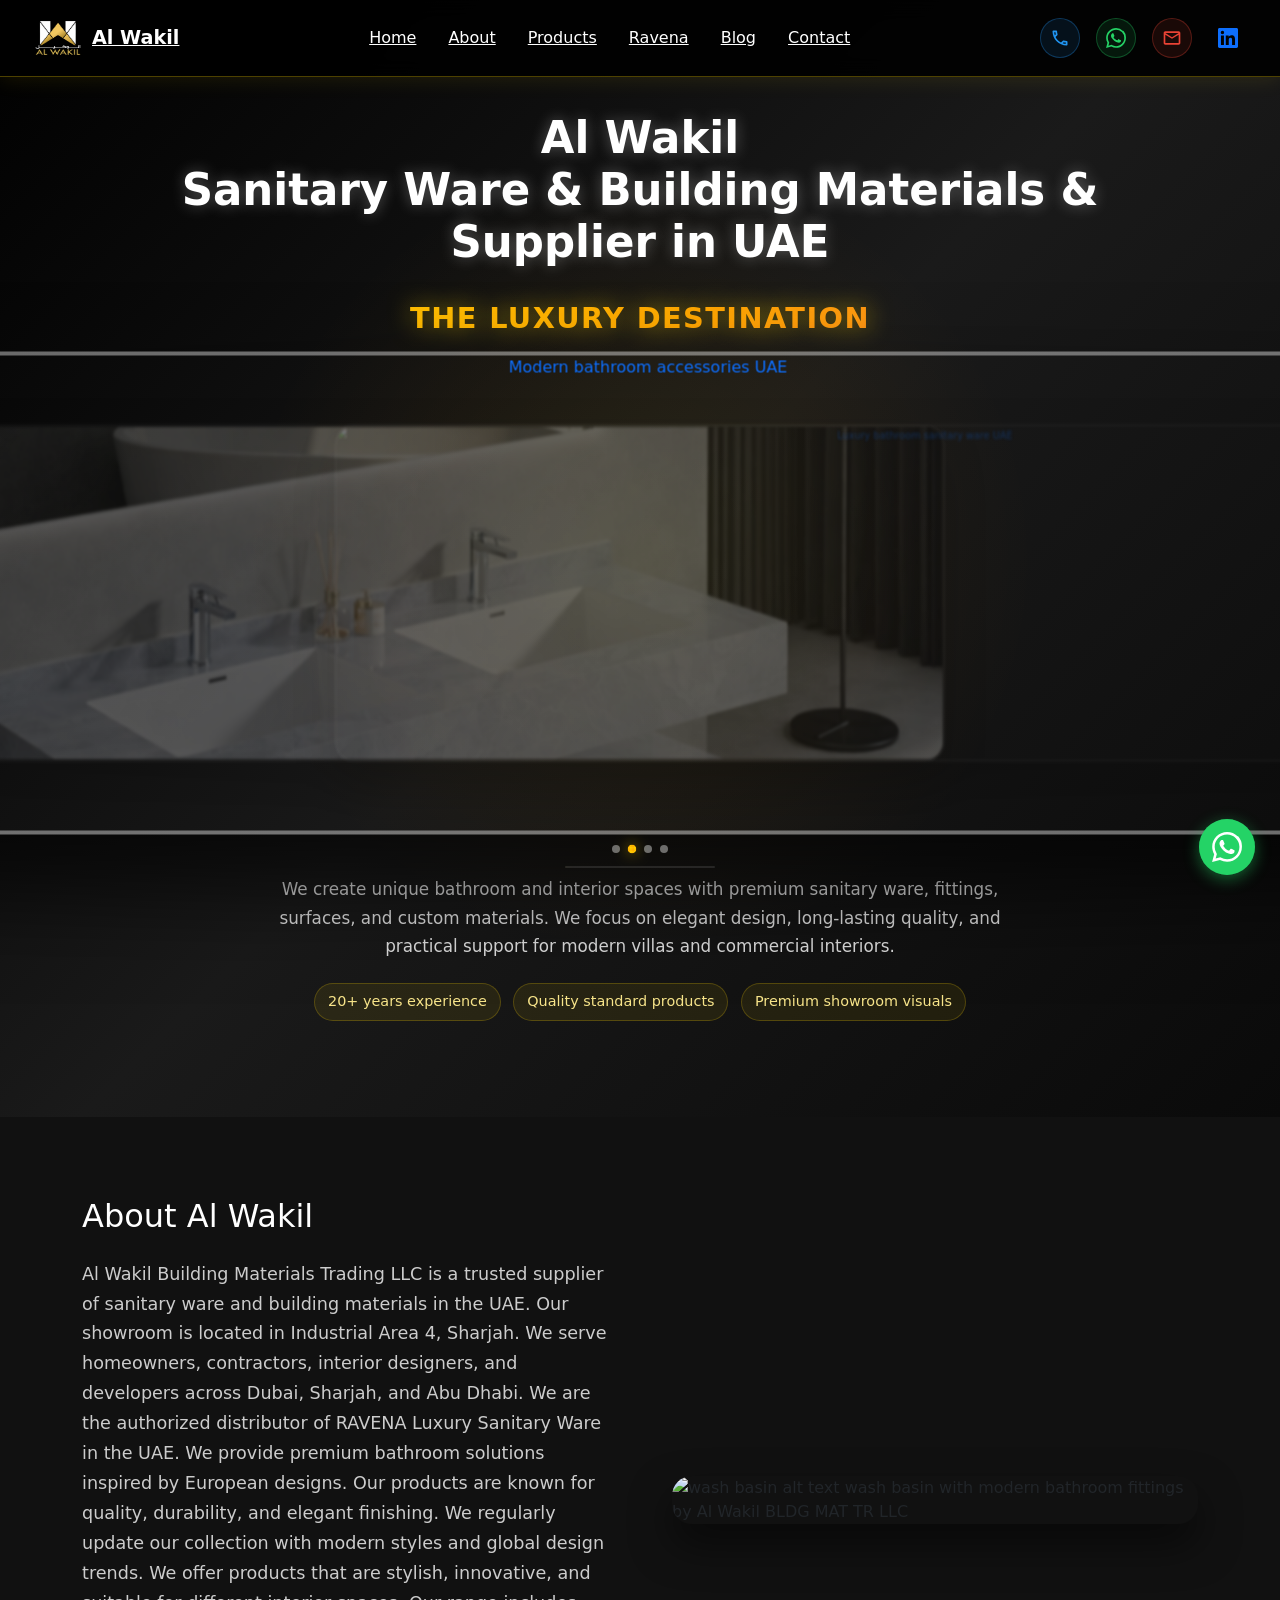
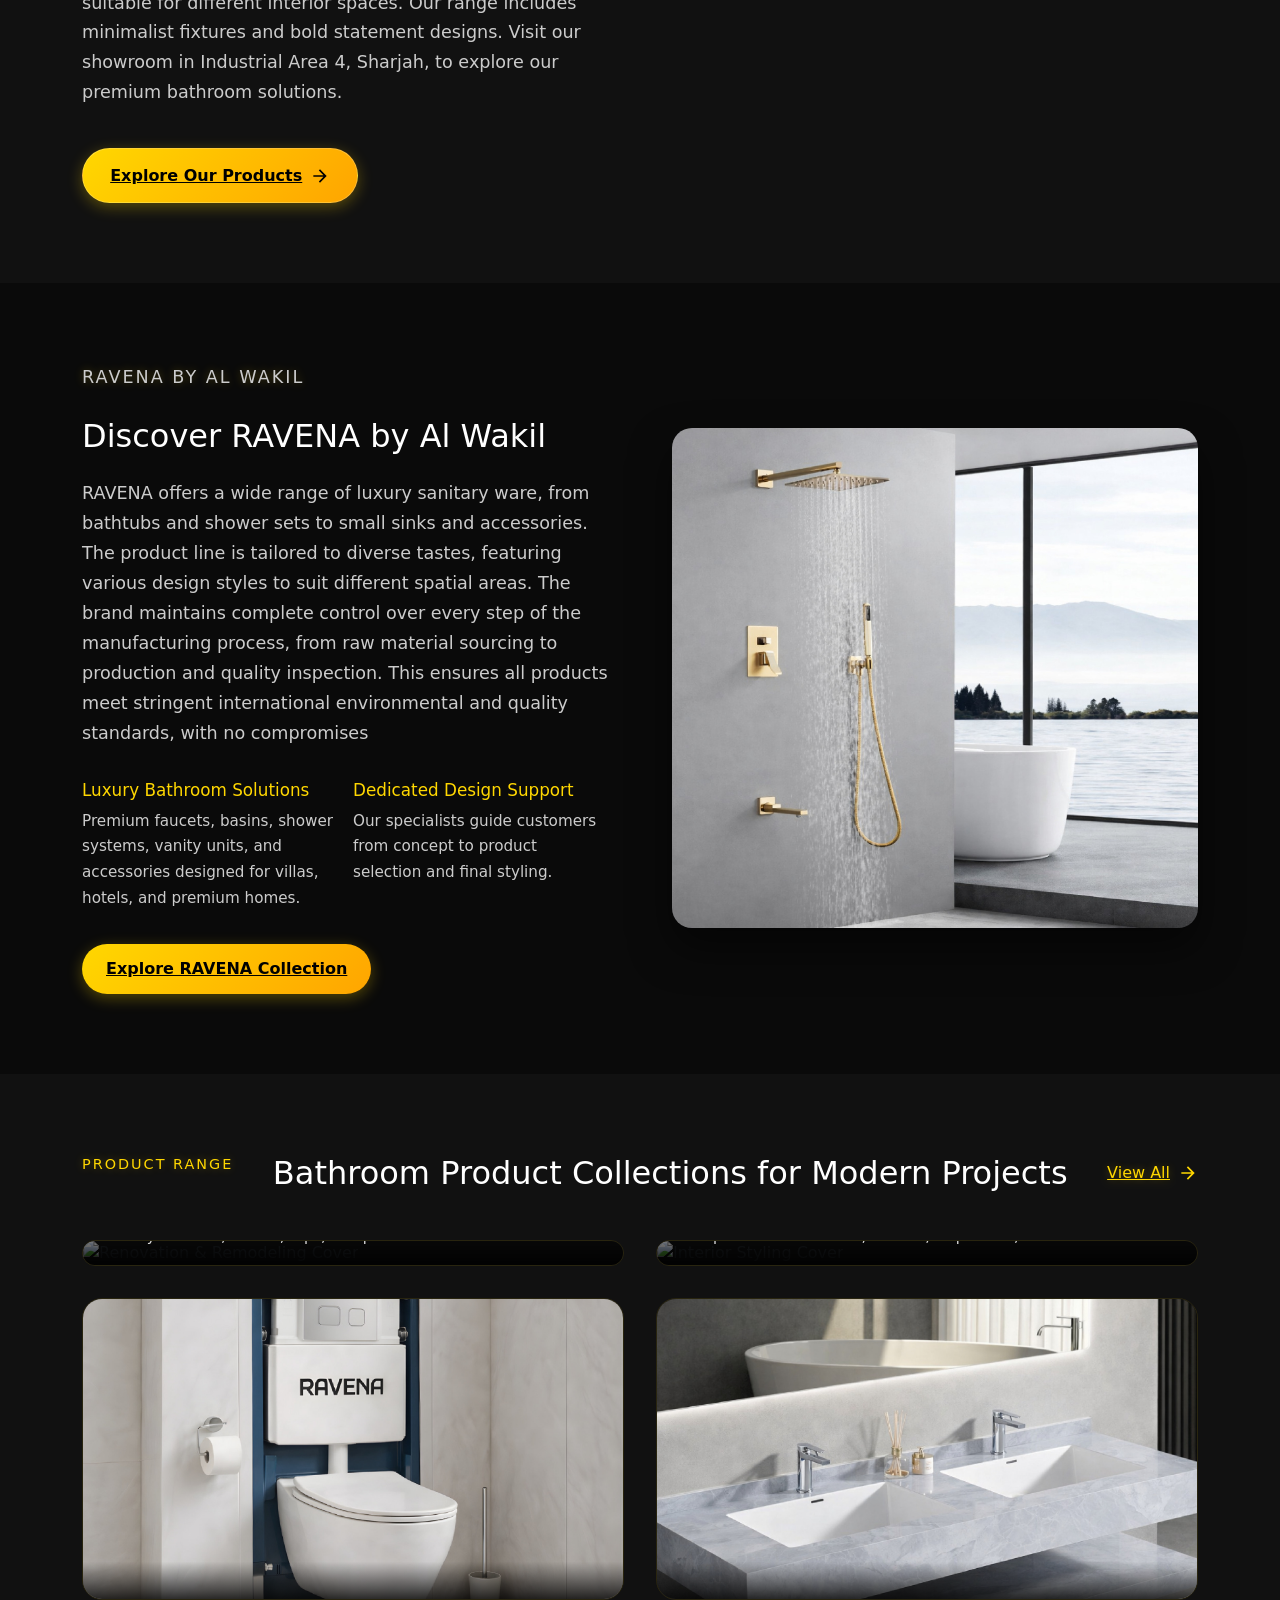
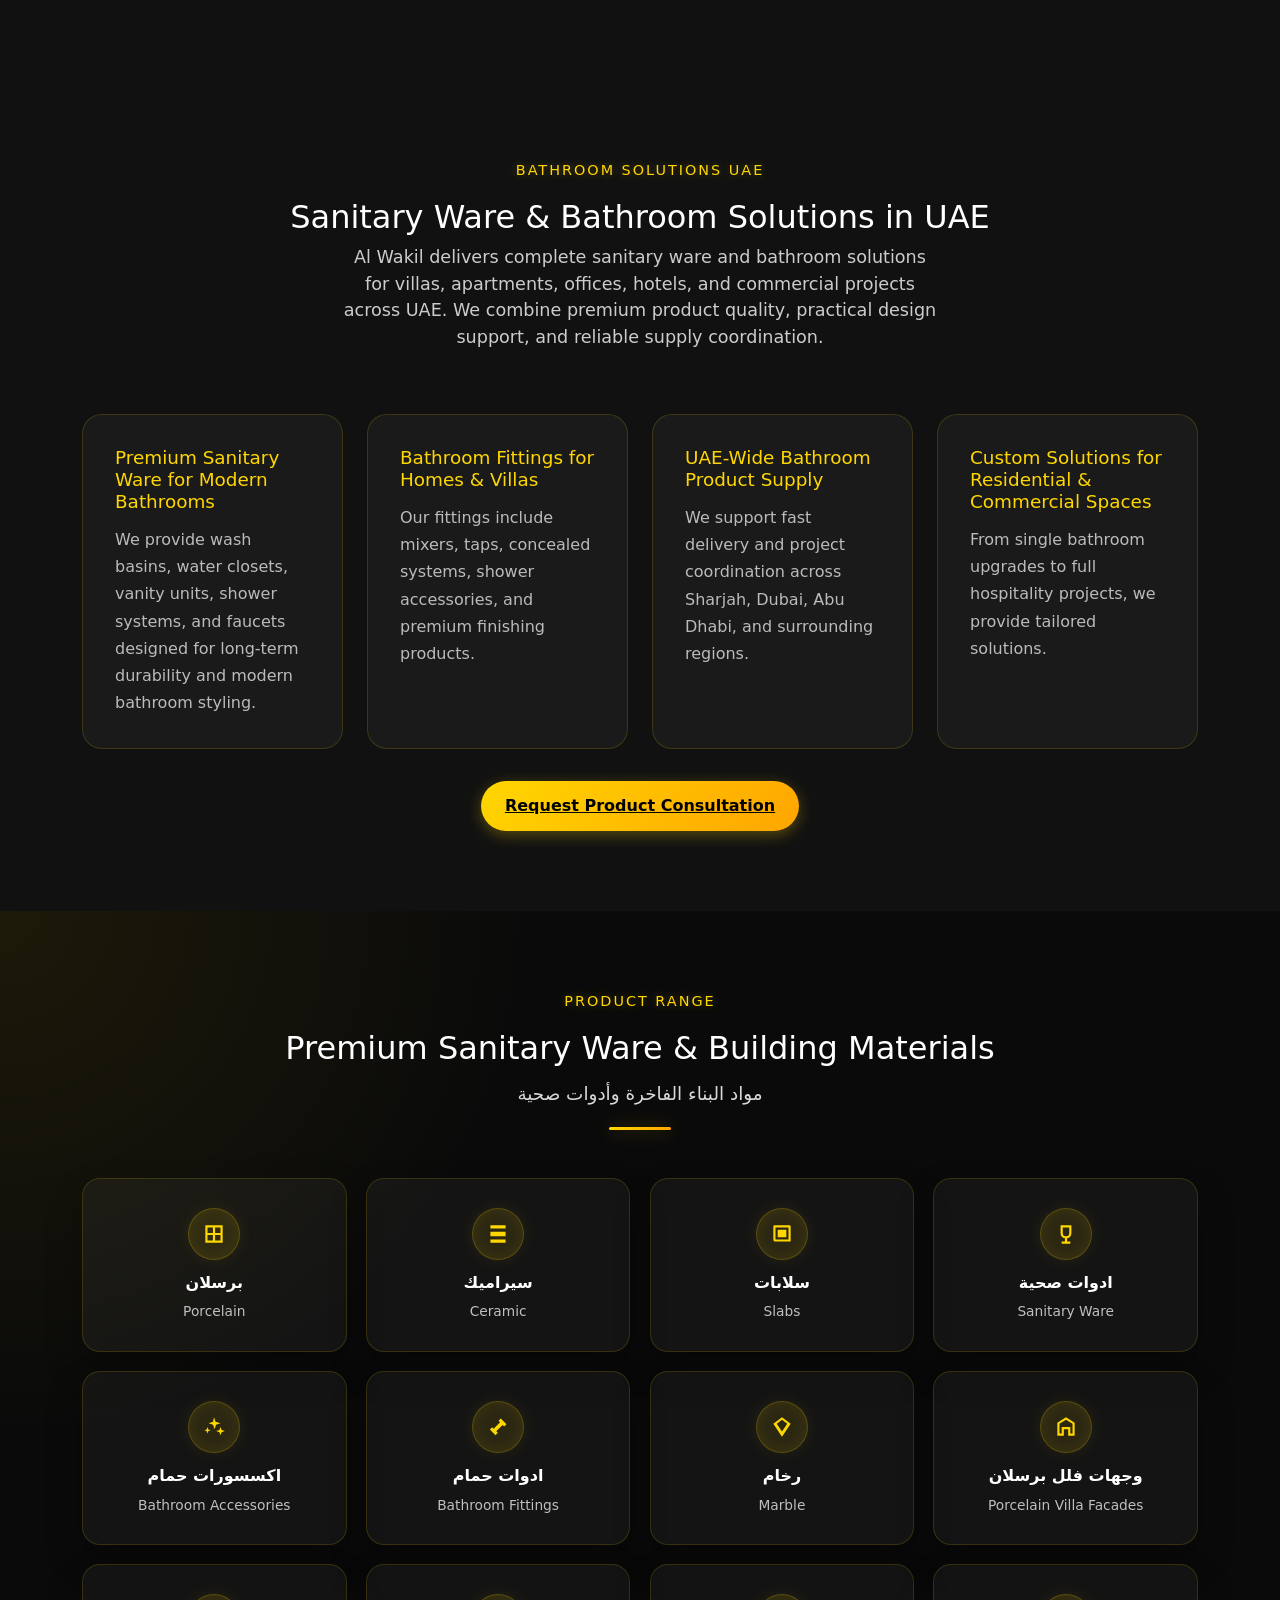
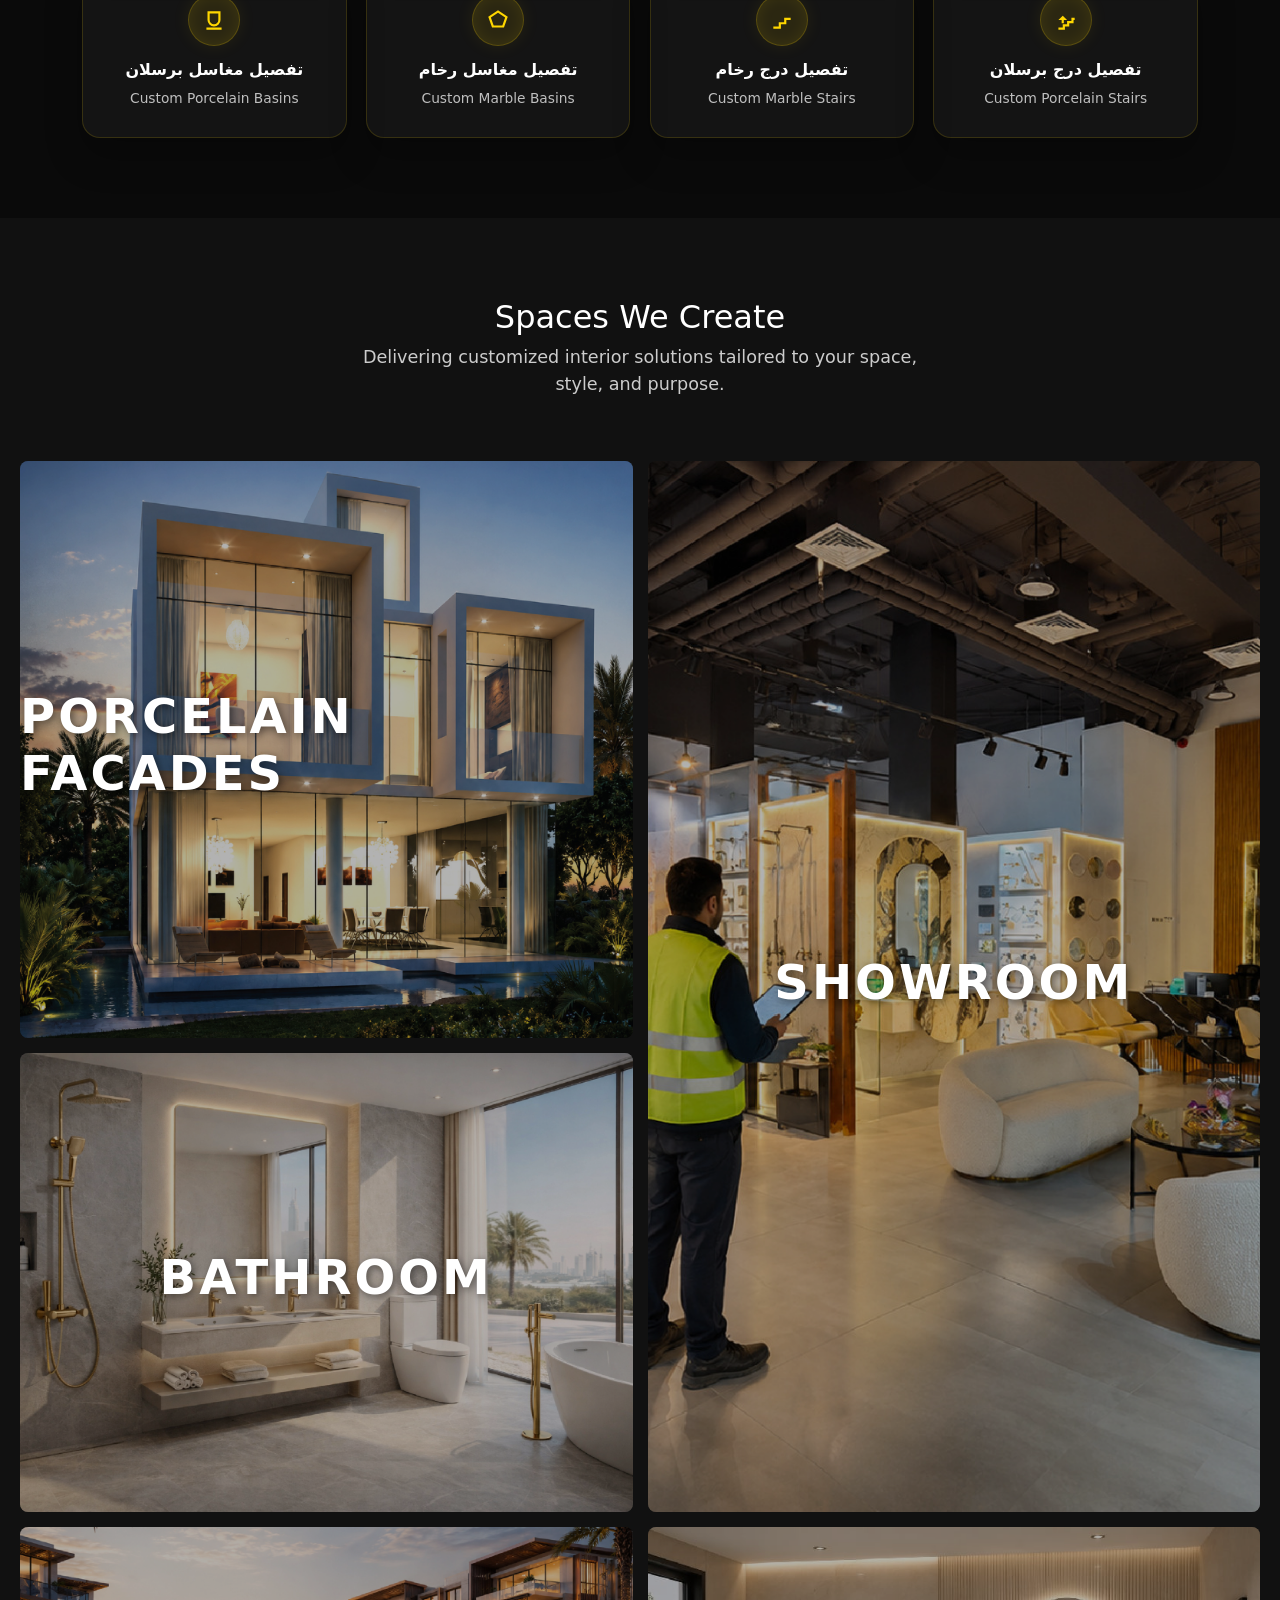
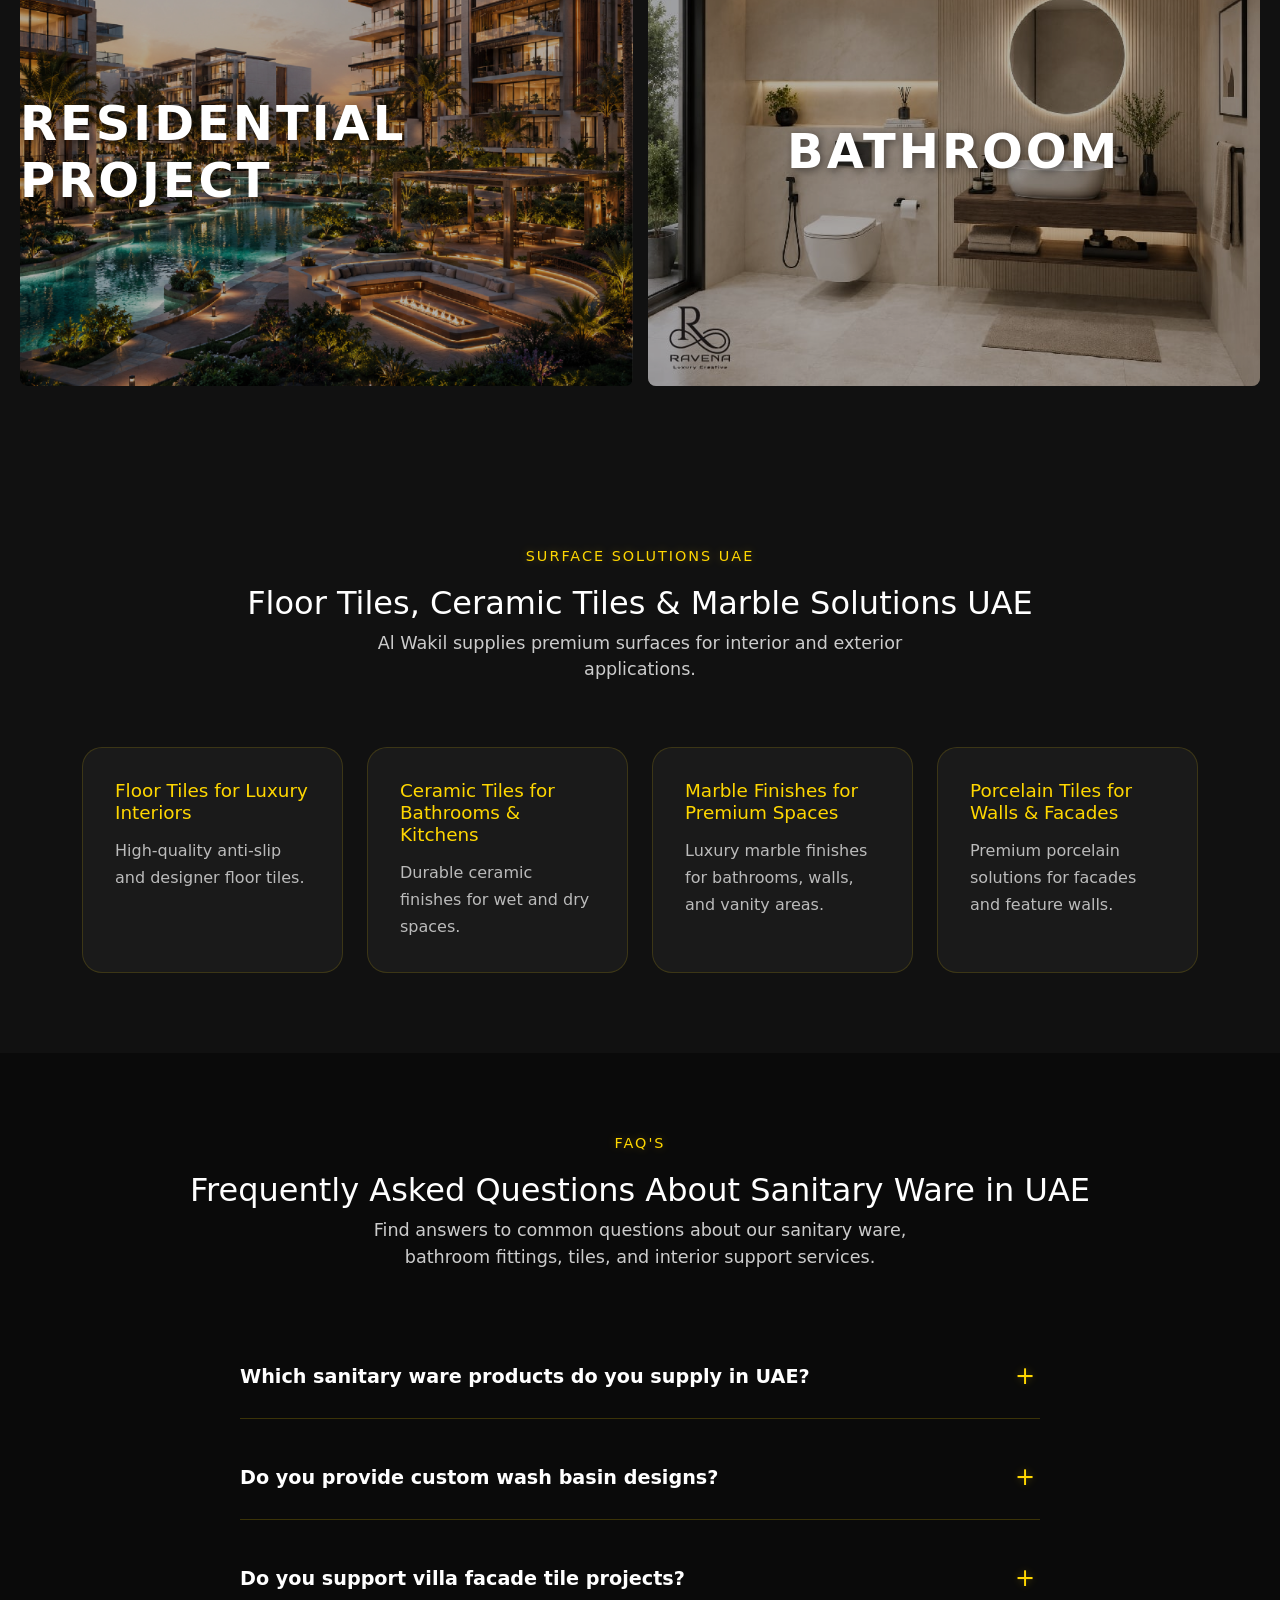
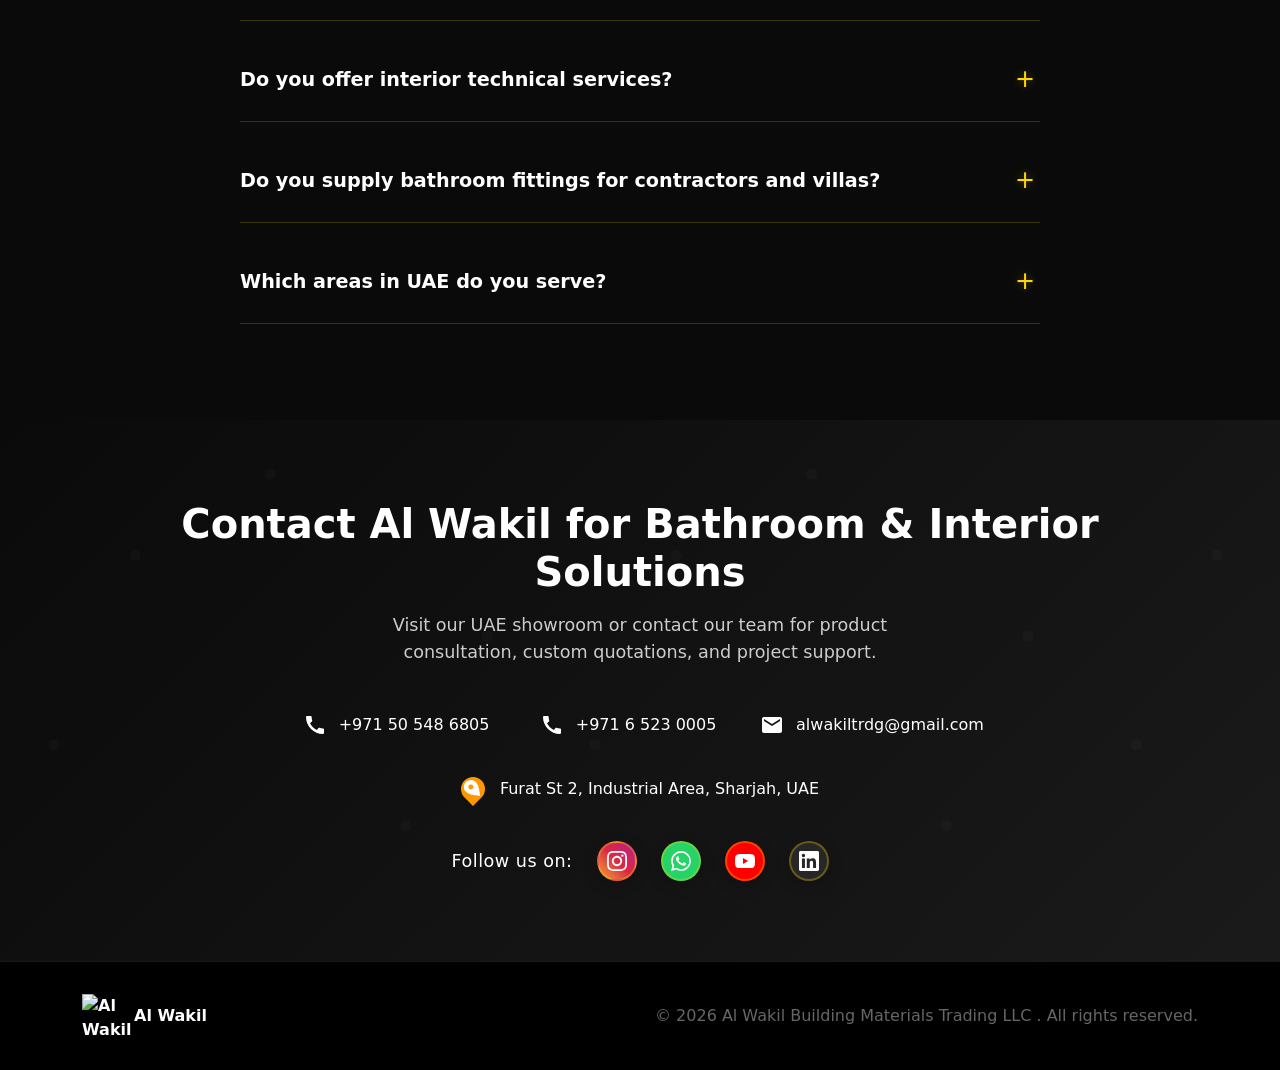
==== commit f8a70394: "index page faq changed" ====
--- a/index.html
+++ b/index.html
@@ -788,7 +788,7 @@
        
         <!-- Arabic FAQ Section -->
     
-        <section class="faq arabic-faq" id="arabic-faq" dir="rtl" lang="ar" aria-labelledby="arabic-faq-heading">
+        <!-- <section class="faq arabic-faq" id="arabic-faq" dir="rtl" lang="ar" aria-labelledby="arabic-faq-heading">
             <div class="container">
                 <div class="section-header arabic-faq-header">
                     <p class="section-label">الأسئلة الشائعة</p>
@@ -860,7 +860,7 @@
                     </div>
                 </div>
             </div>
-        </section> 
+        </section>  -->
 
         <!-- FAQ Section -->
         <section class="faq" id="faq">
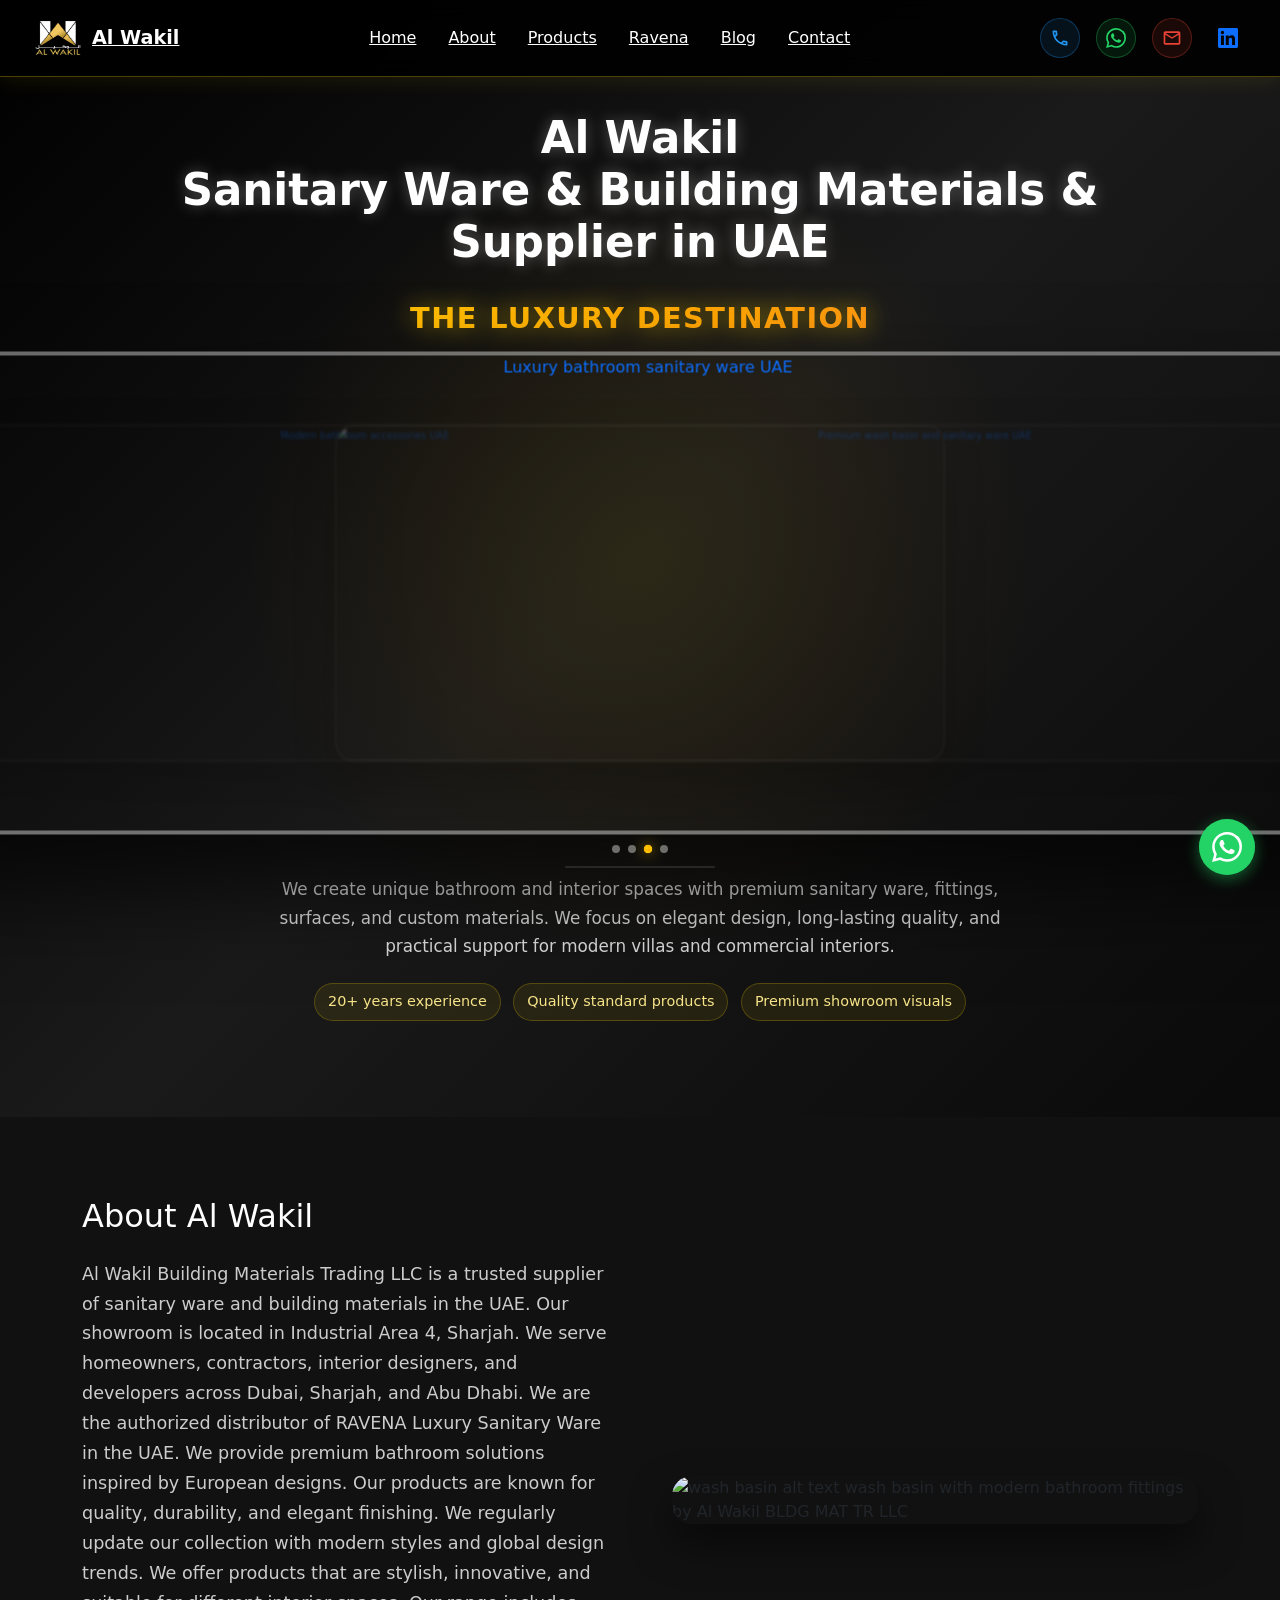
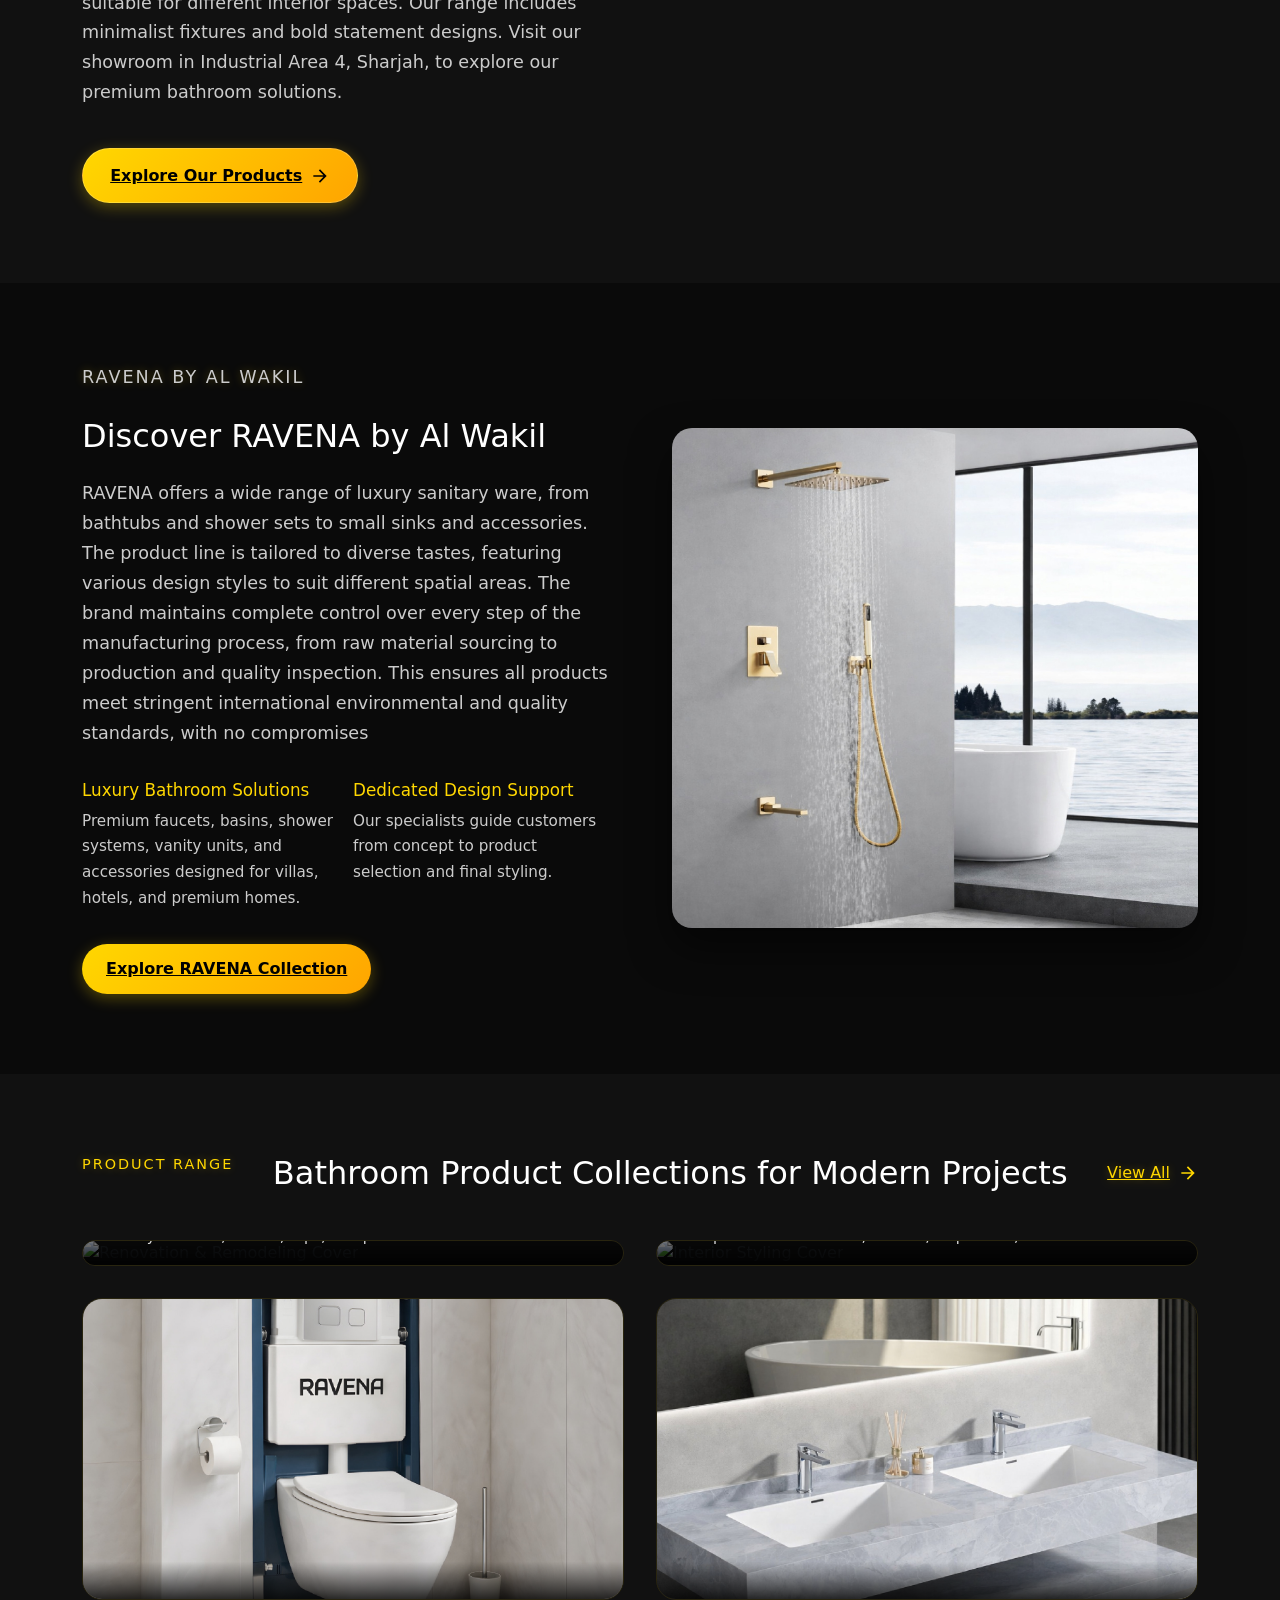
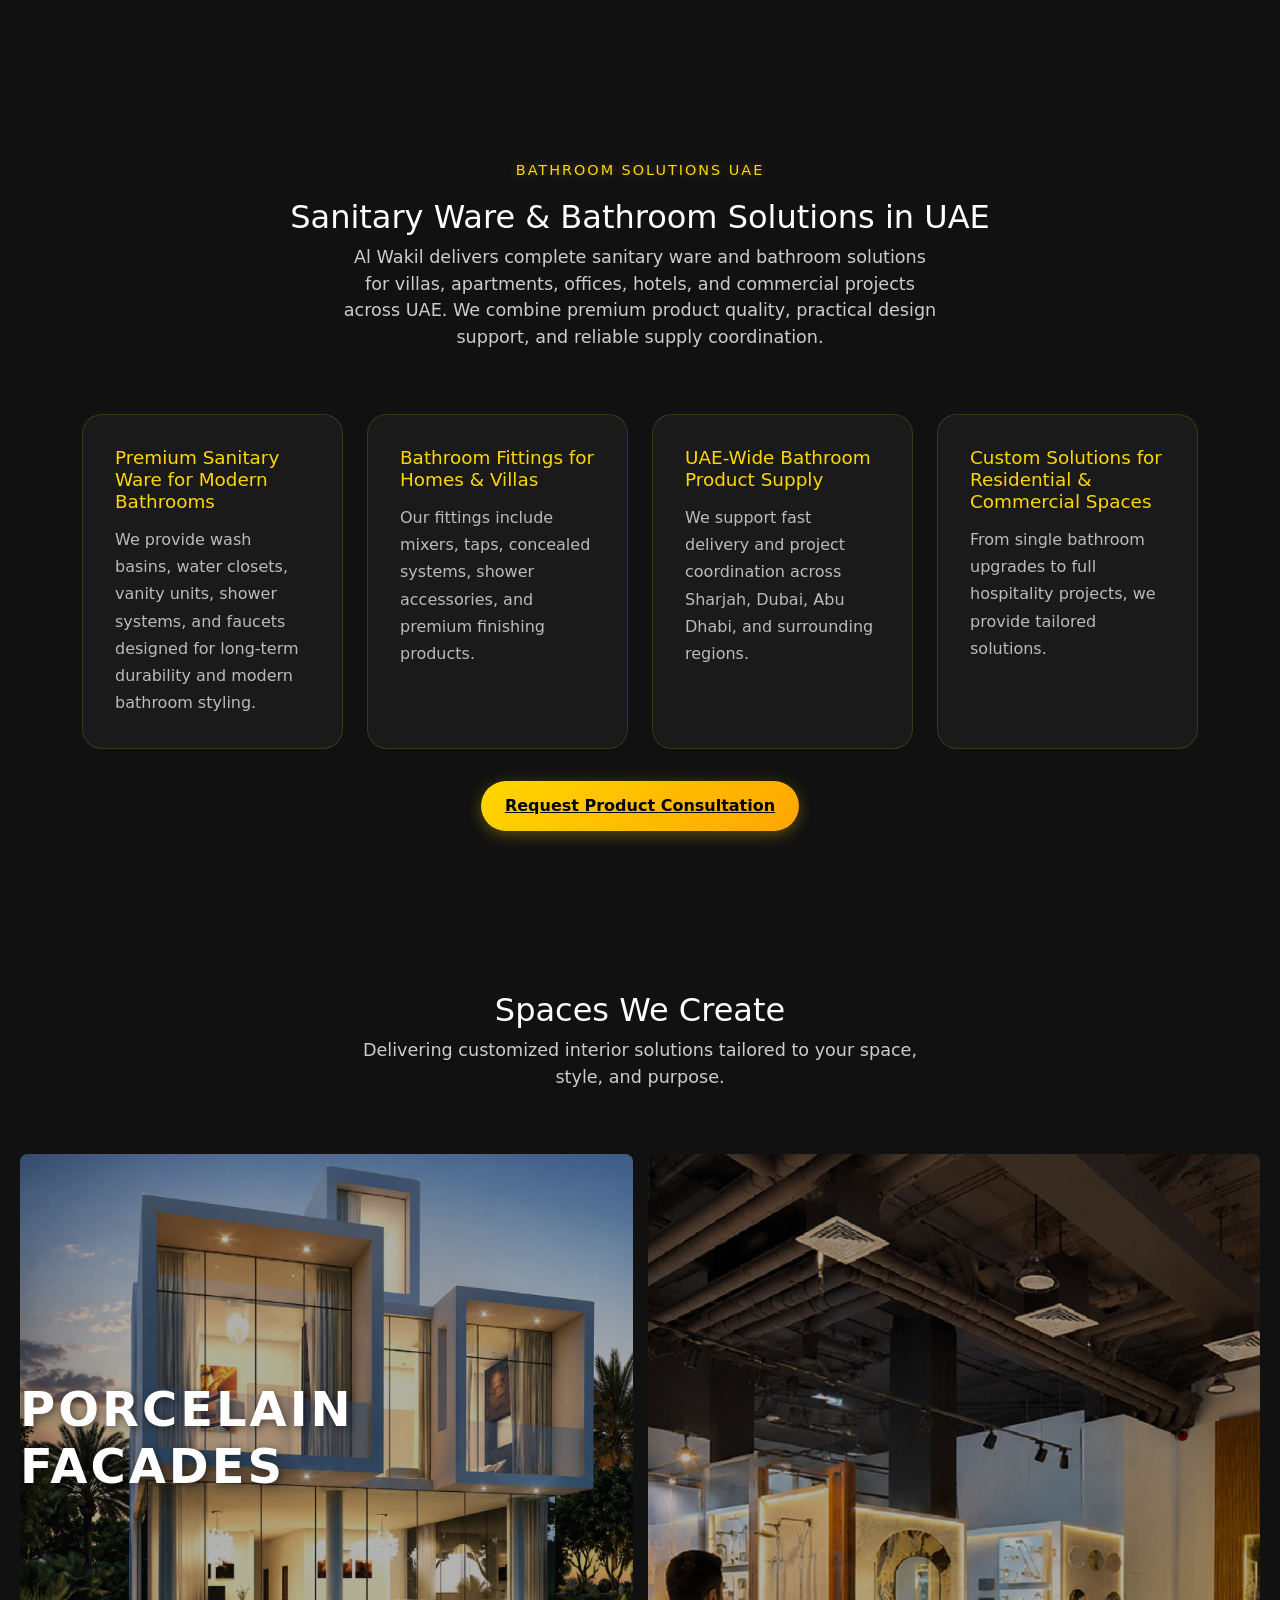
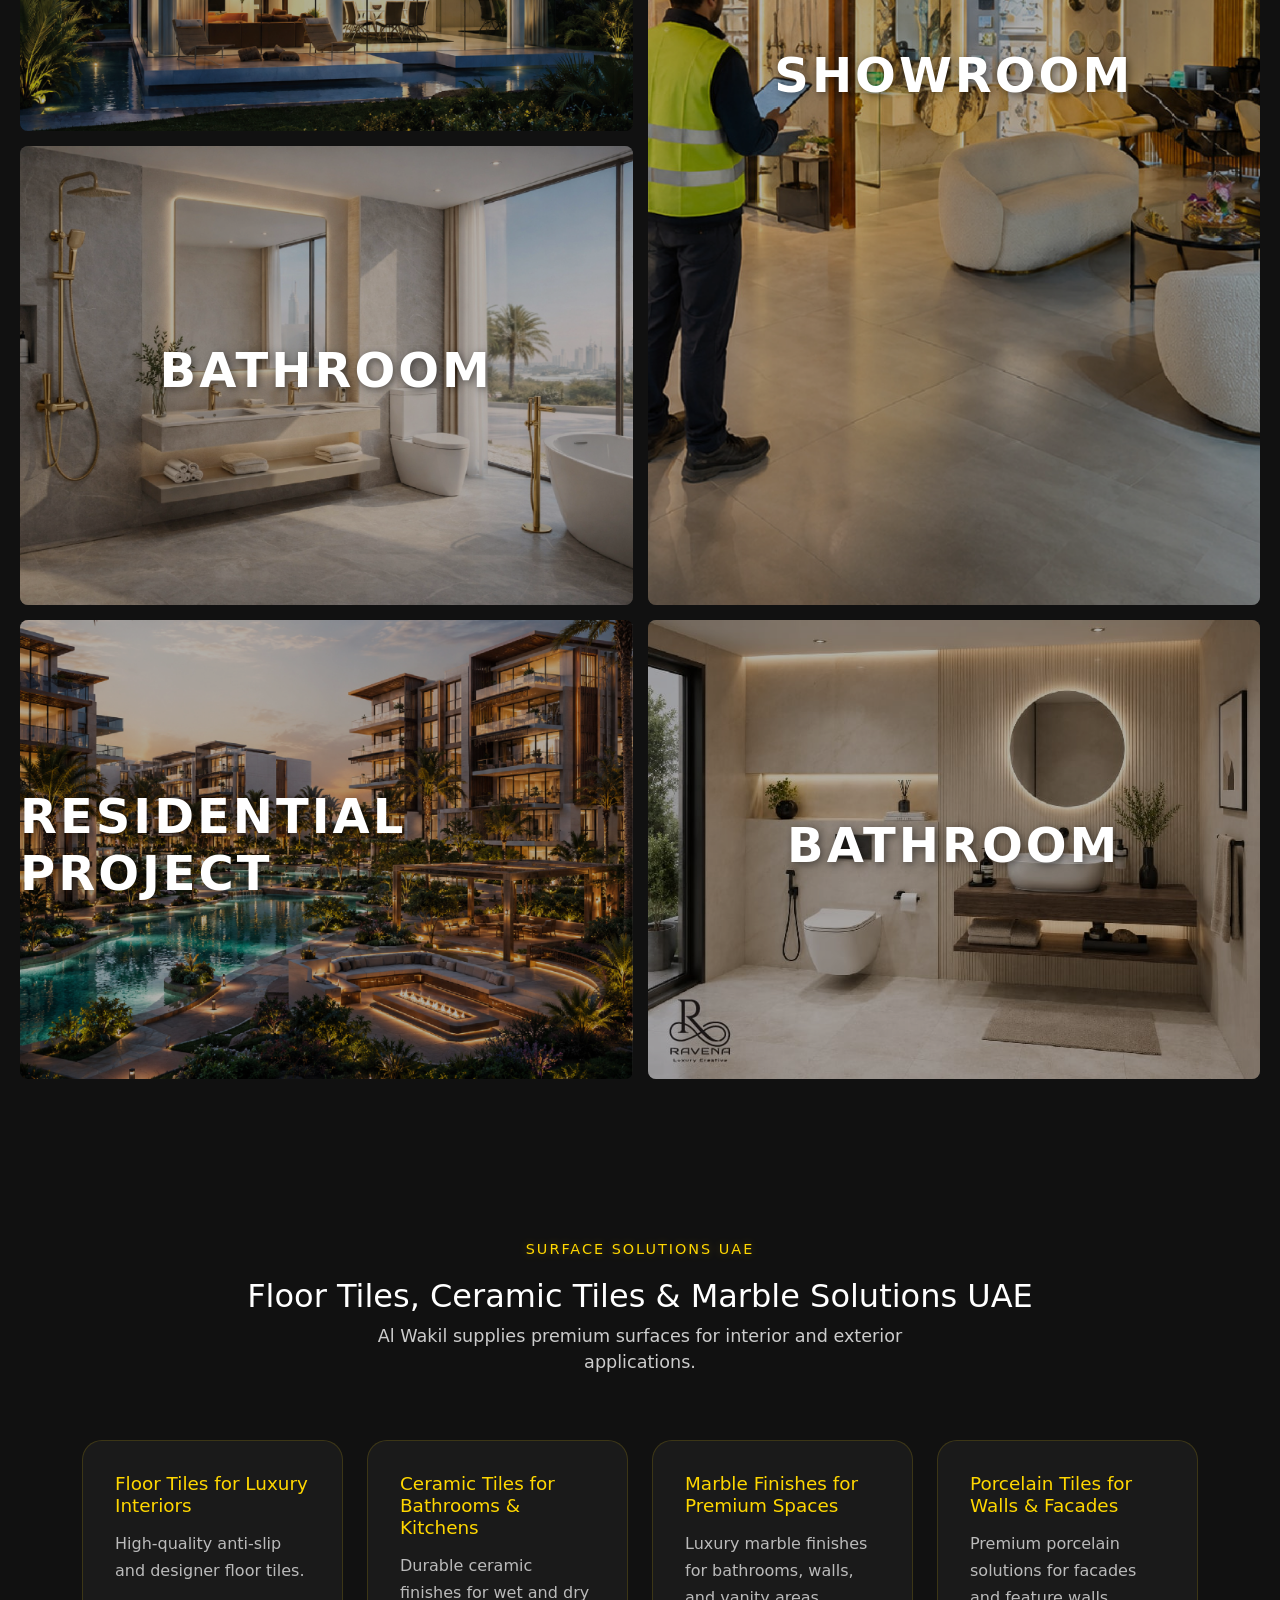
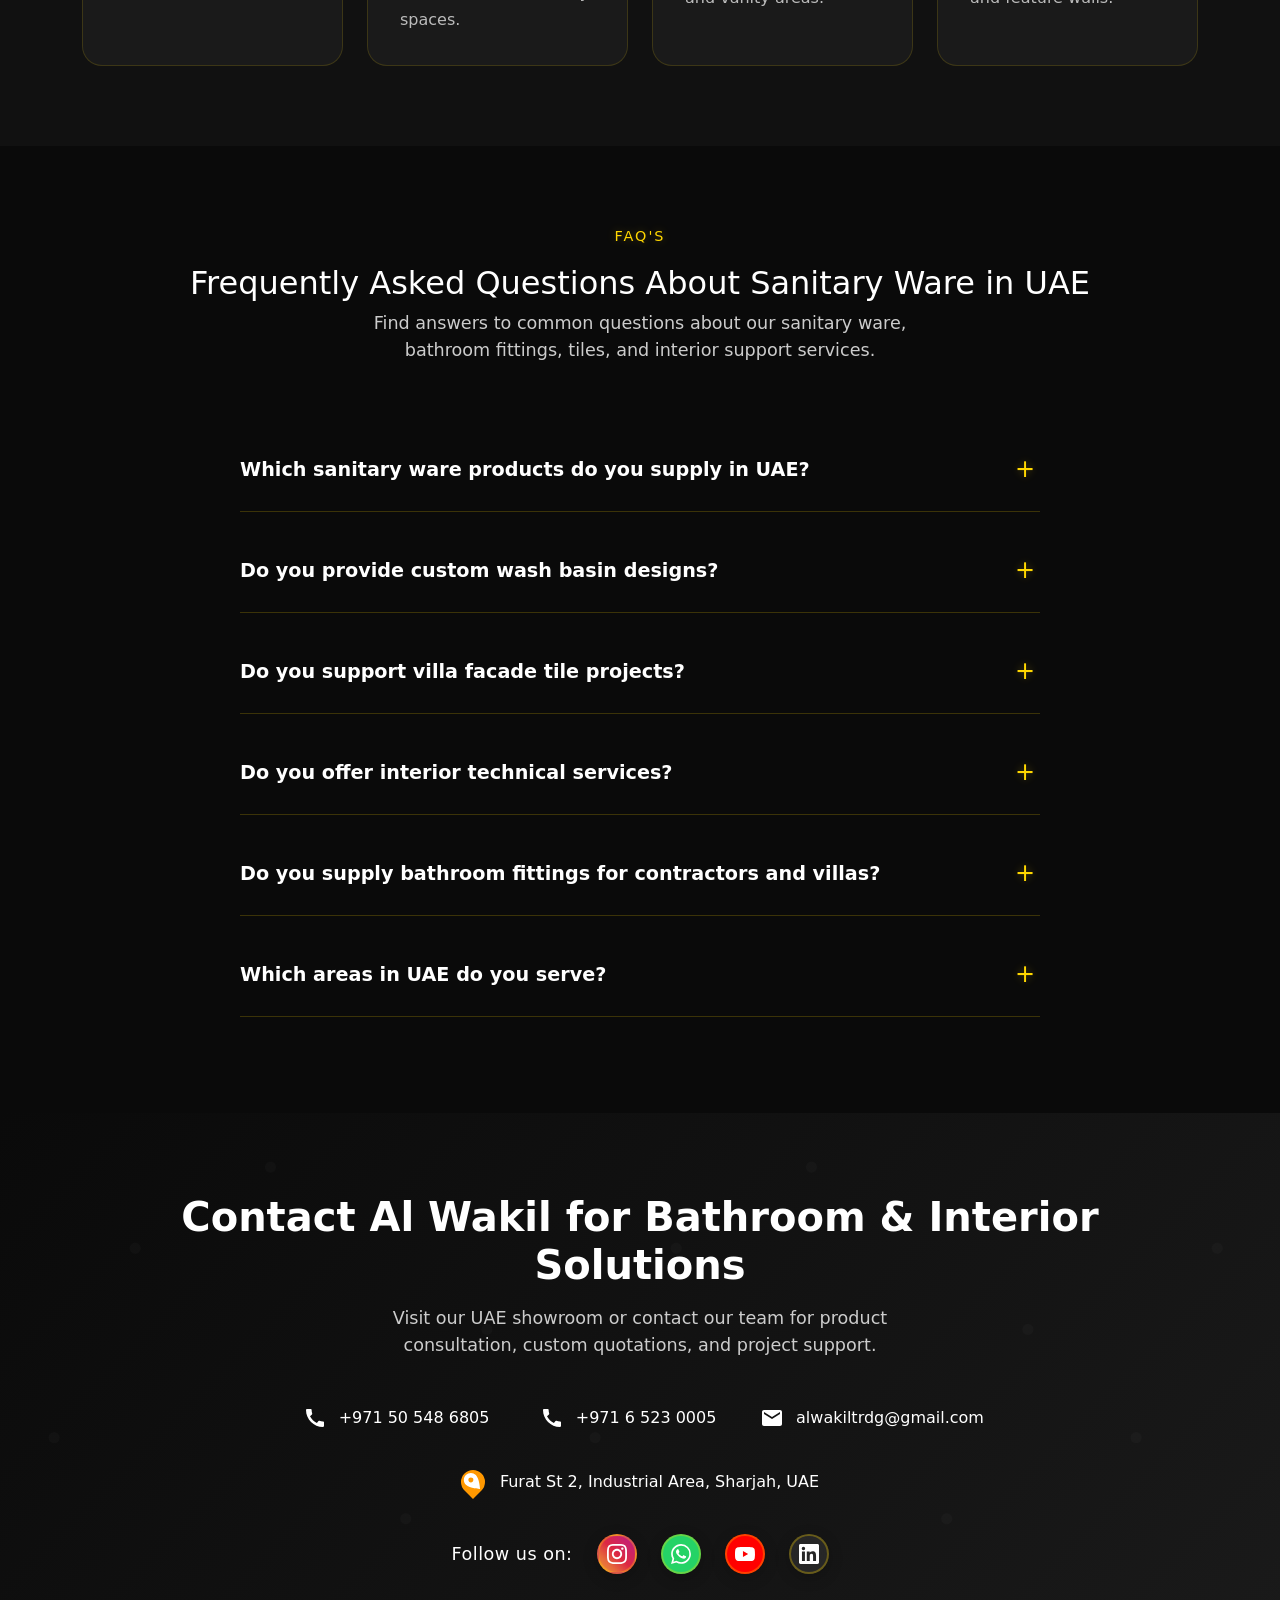
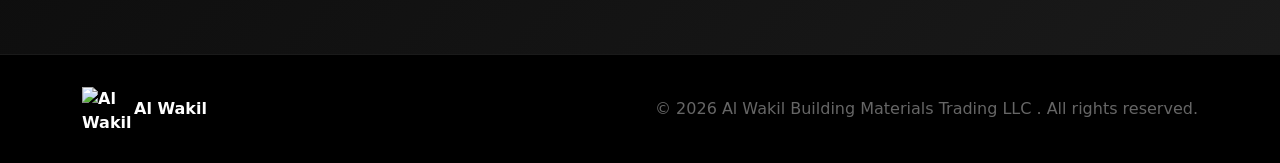
==== commit 7f796b1f: "index page faq changed" ====
--- a/index.html
+++ b/index.html
@@ -428,7 +428,7 @@
         
 
         <!-- Product Range Section -->
-        <section class="alw-product-range" id="product-range" aria-labelledby="alwProductRangeTitle">
+        <!-- <section class="alw-product-range" id="product-range" aria-labelledby="alwProductRangeTitle">
             <div class="container alw-product-range__container">
                 <div class="alw-product-range__header">
                     <p class="alw-product-range__label">Product Range</p>
@@ -534,7 +534,7 @@
                     </article>
                 </div>
             </div>
-        </section>
+        </section> -->
 
 
          <!-- Portfolio Section -->
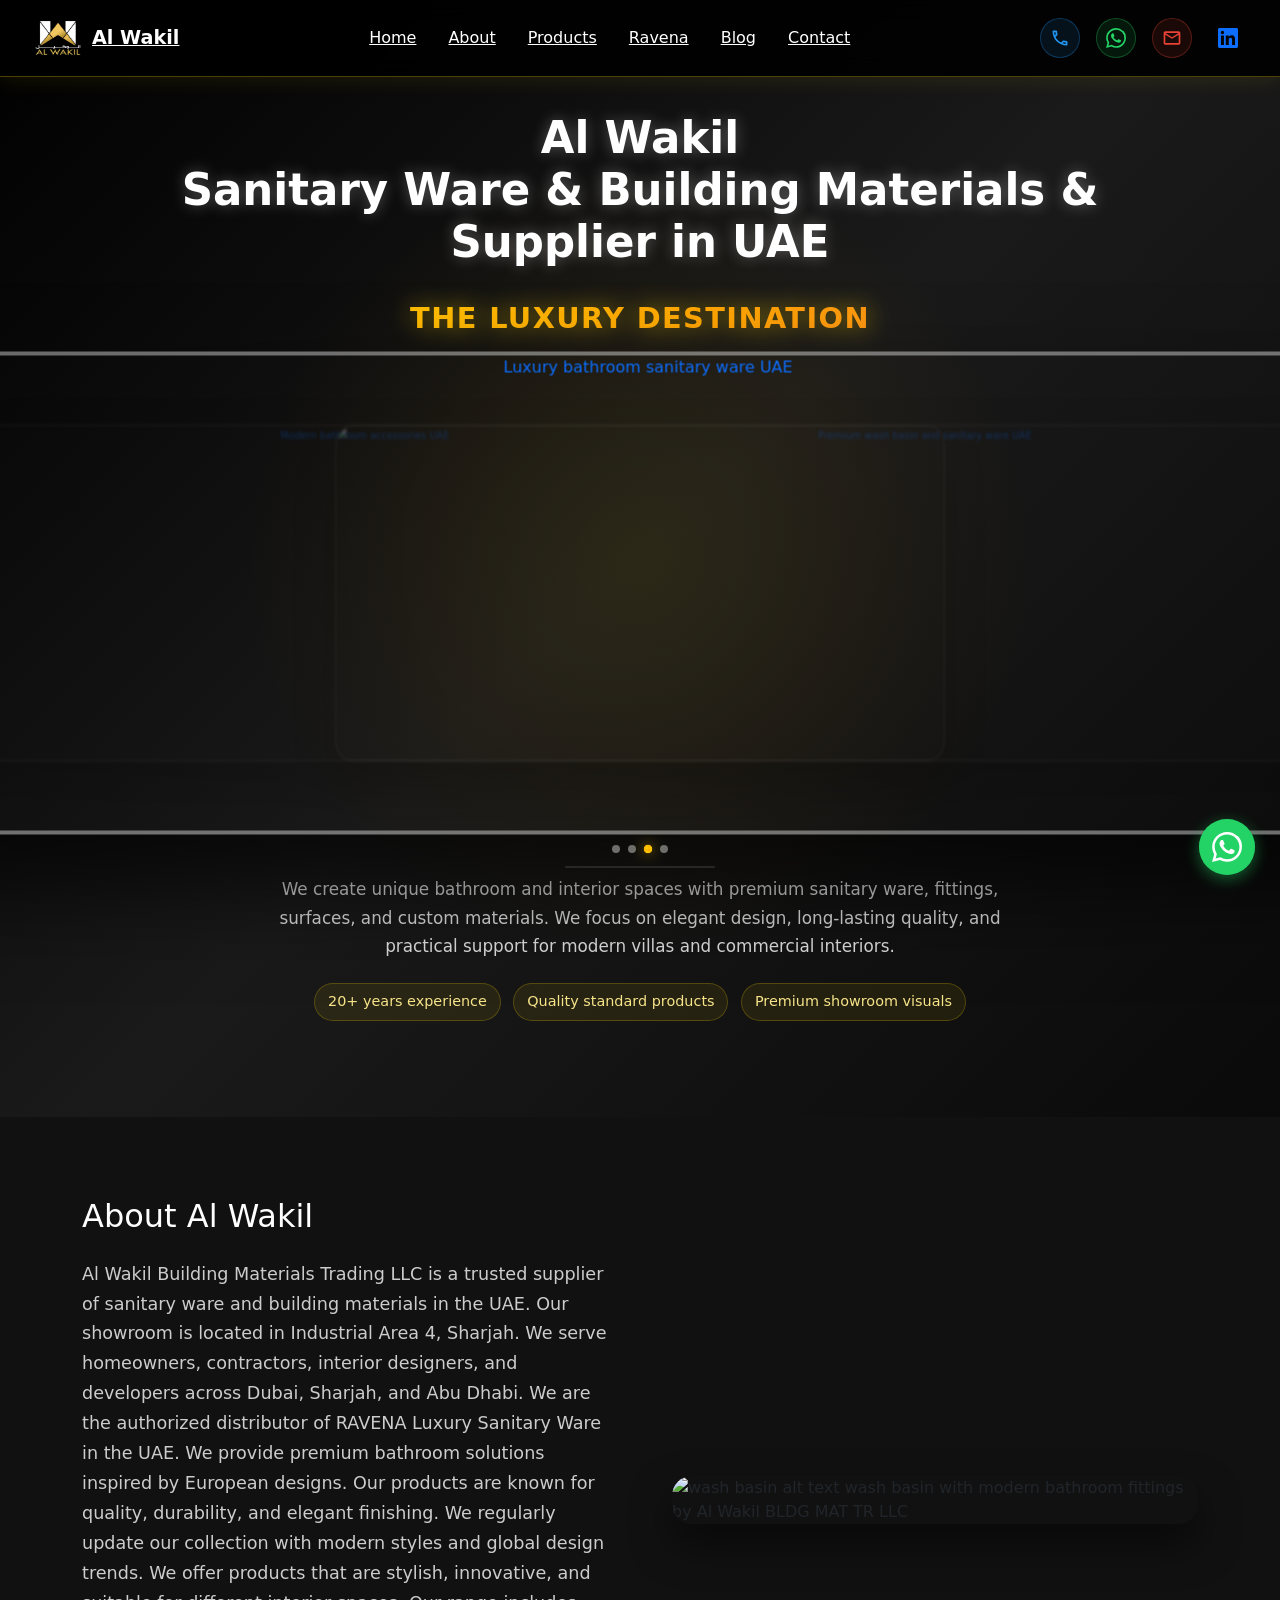
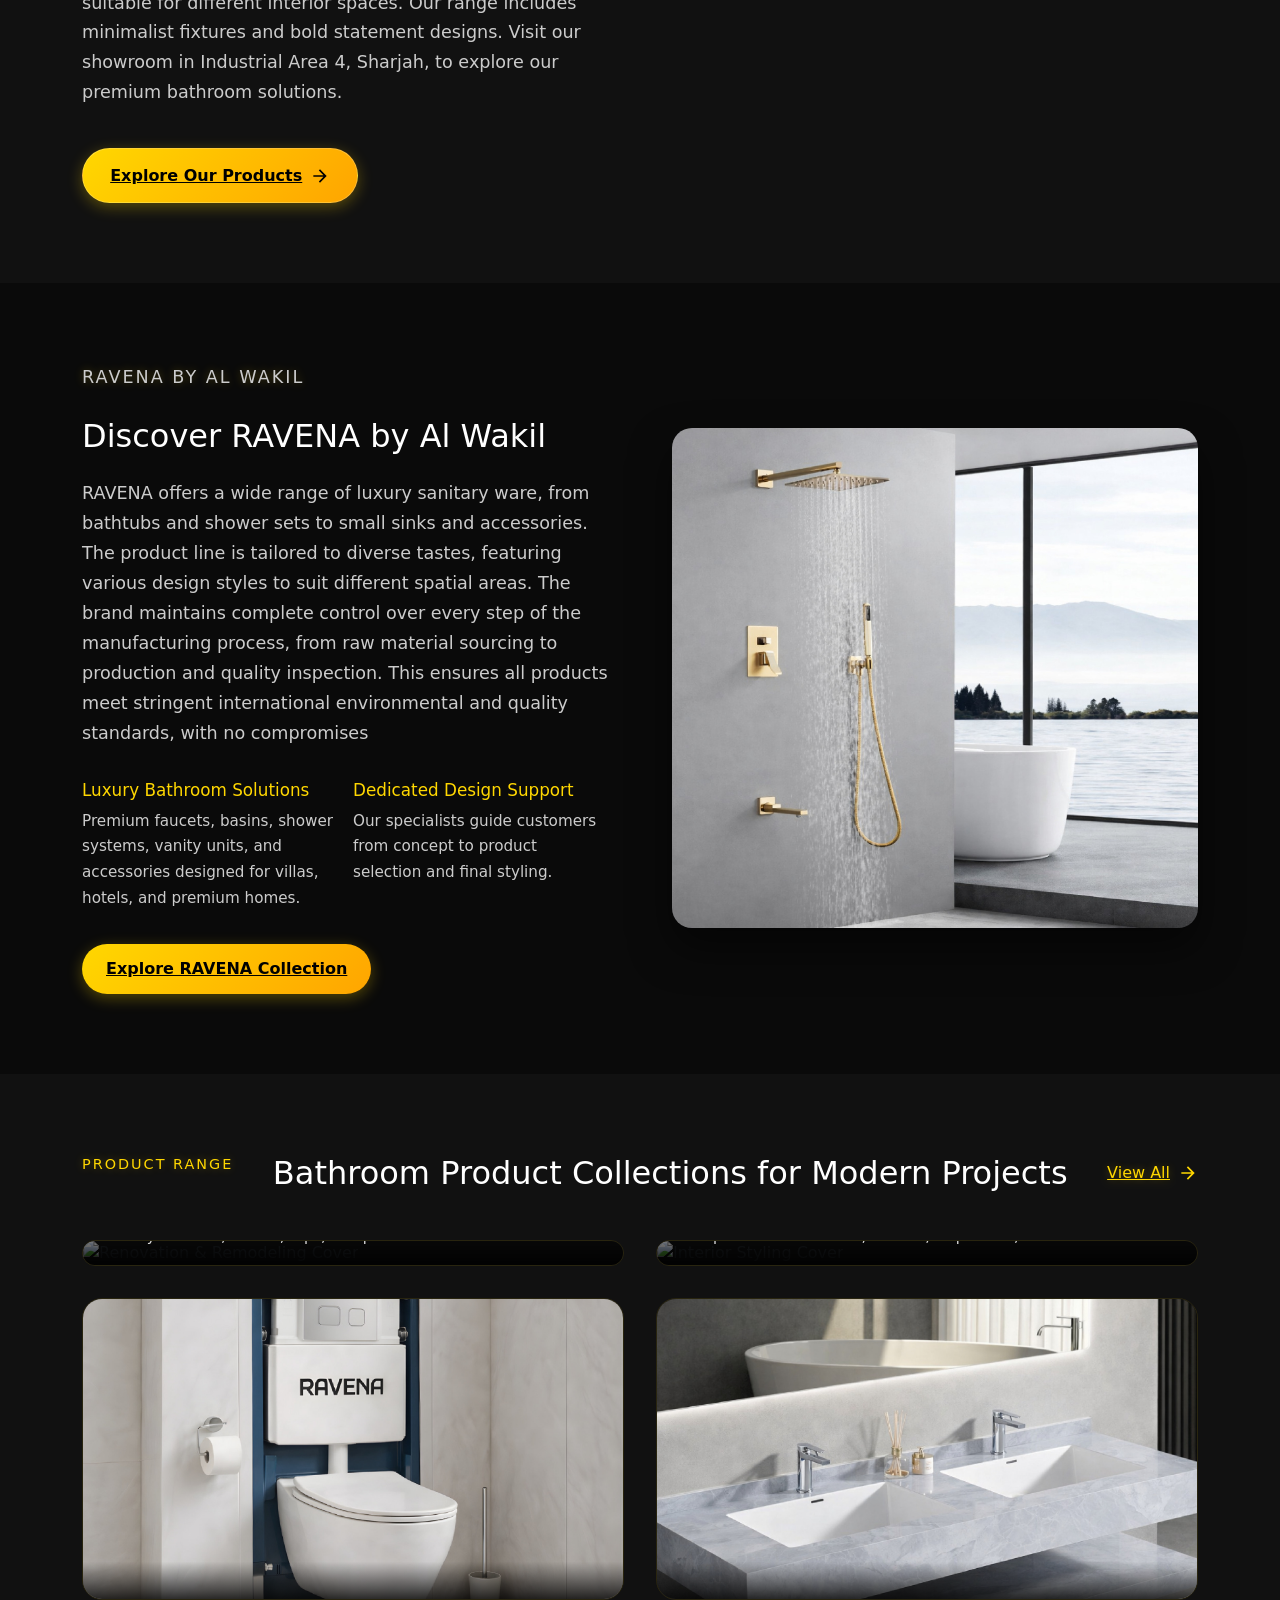
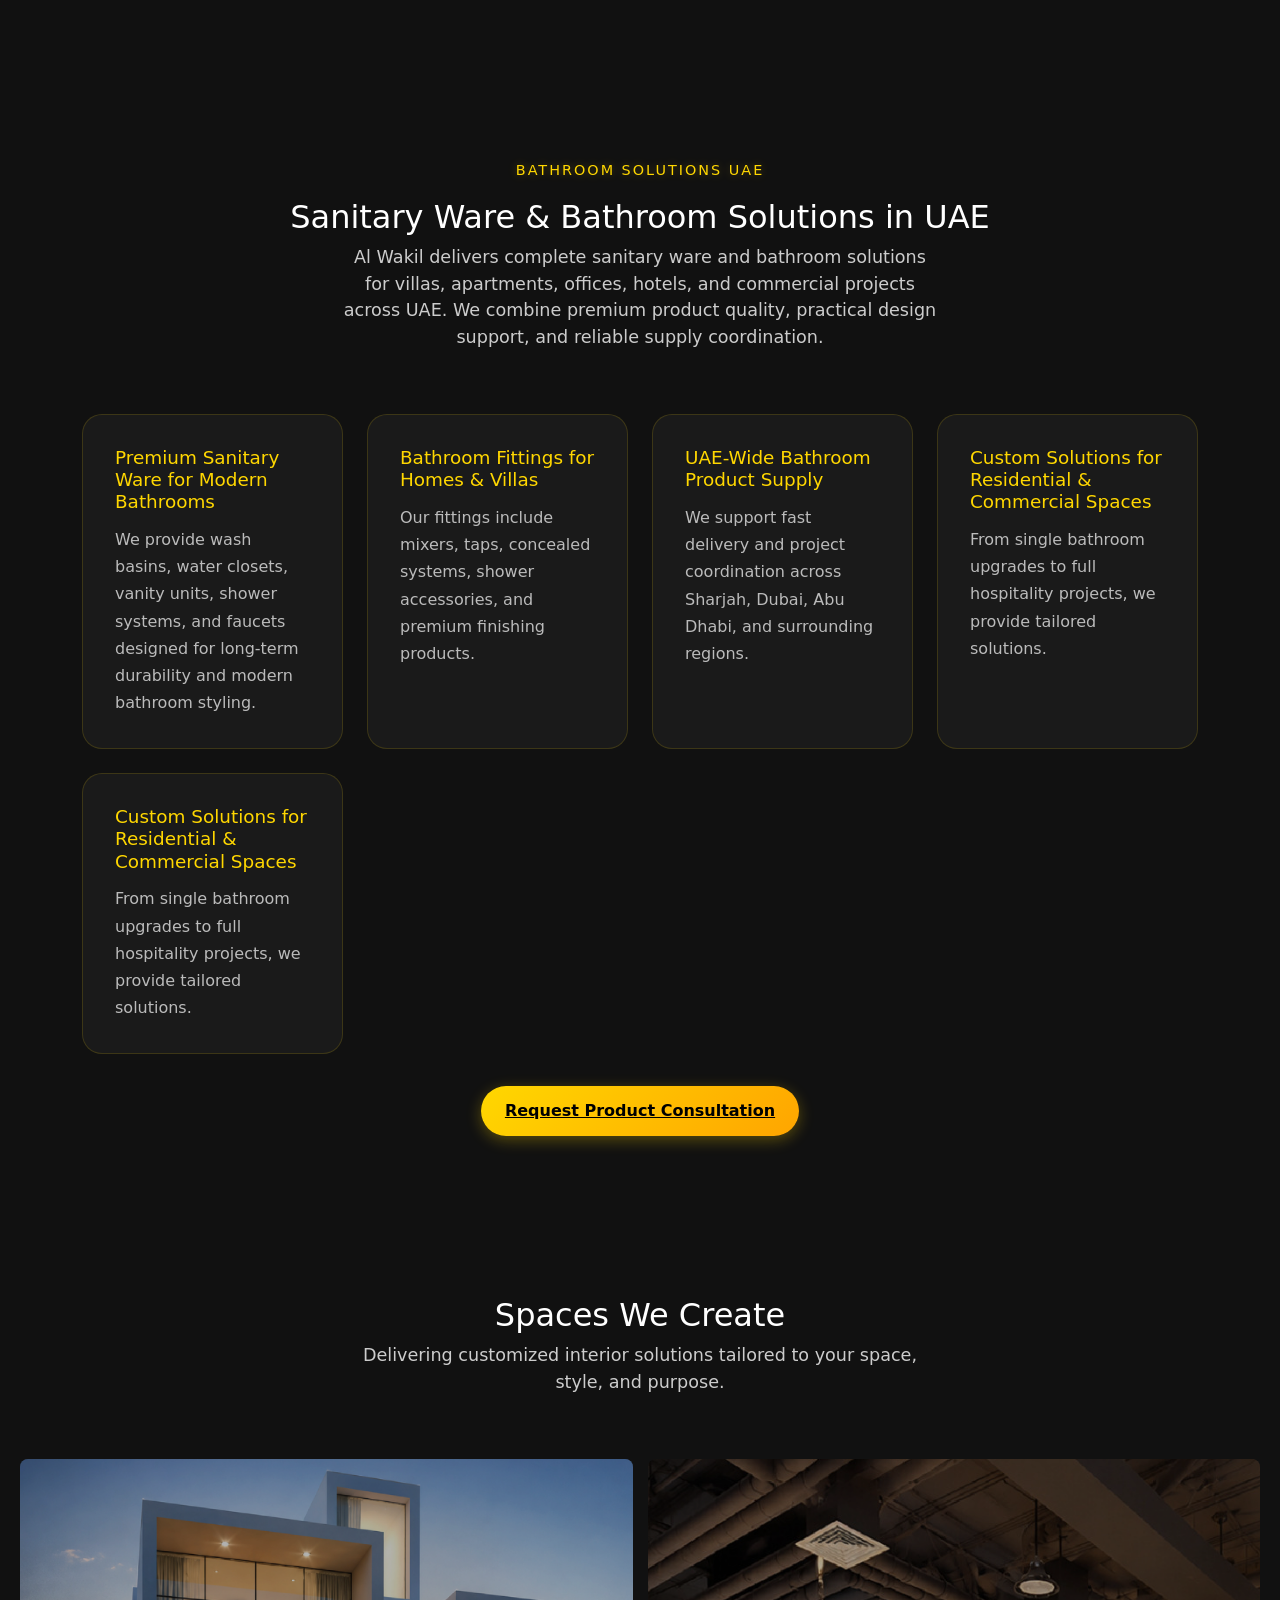
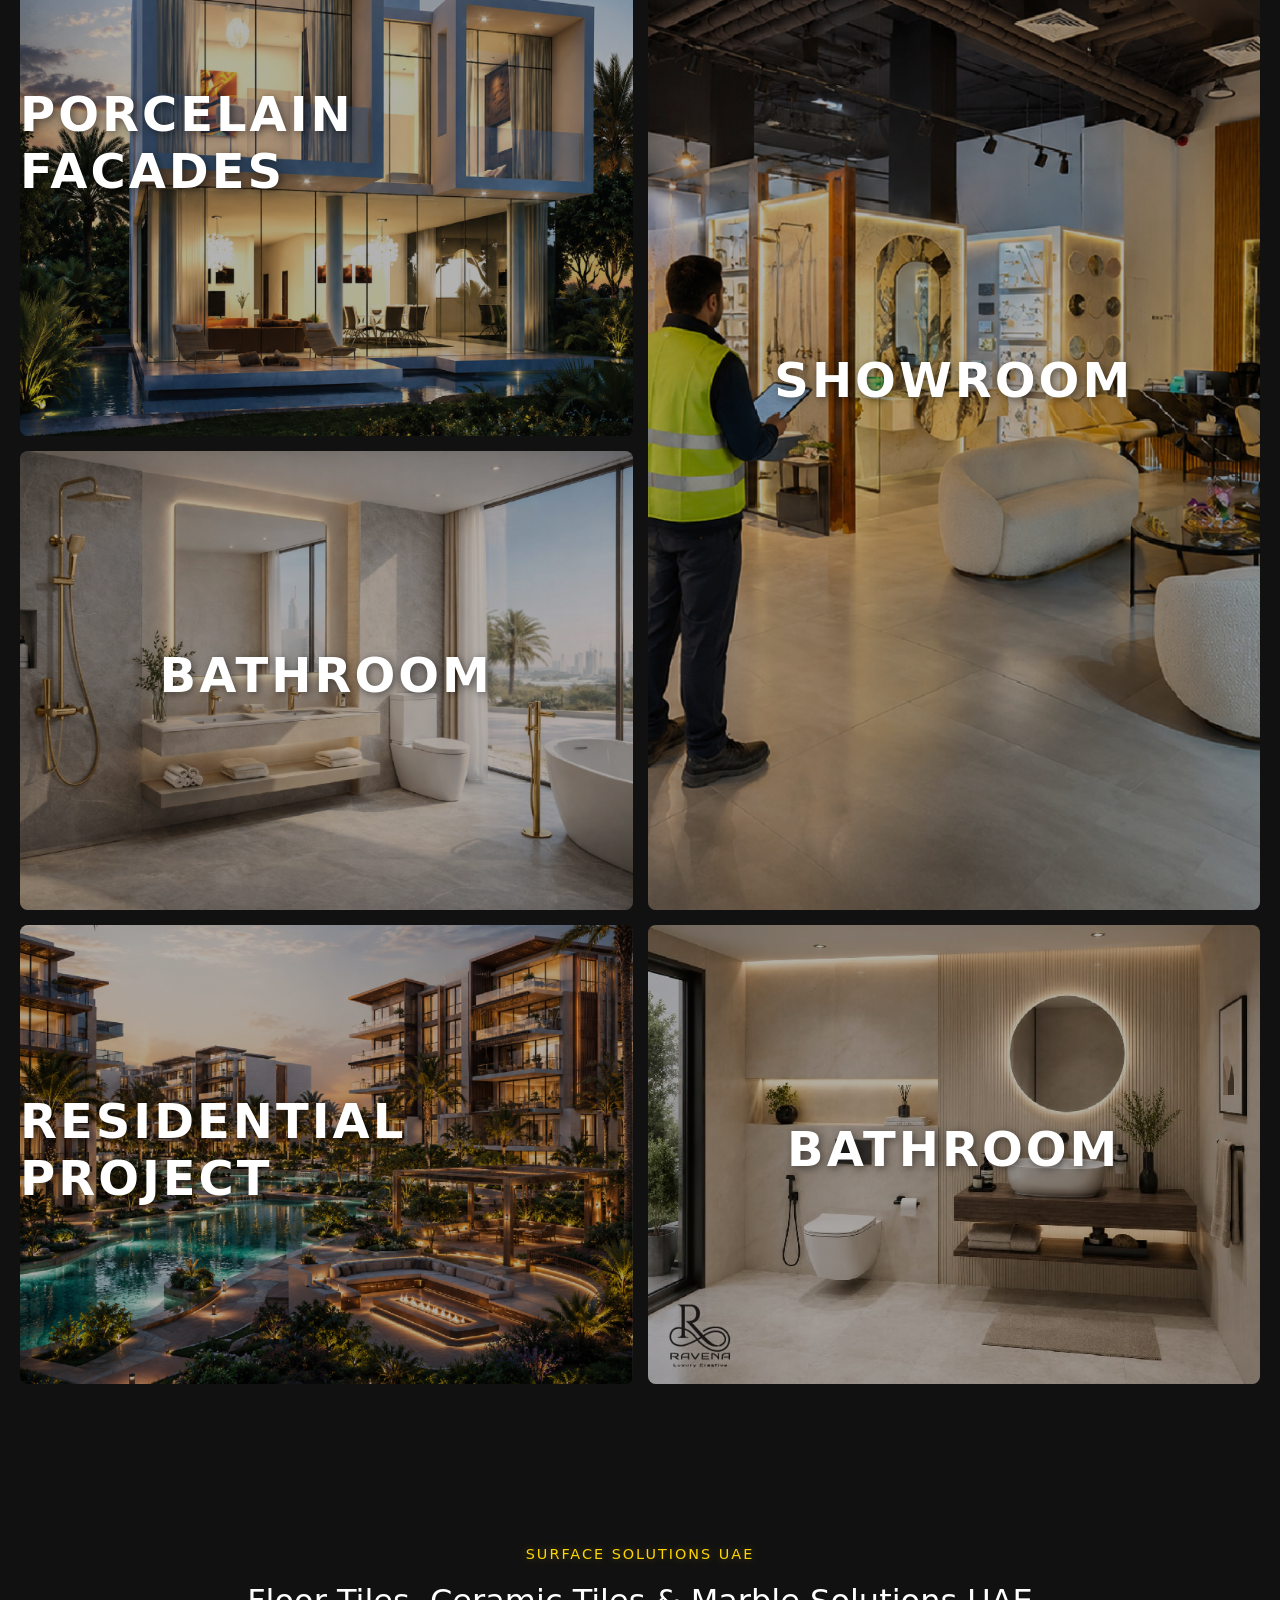
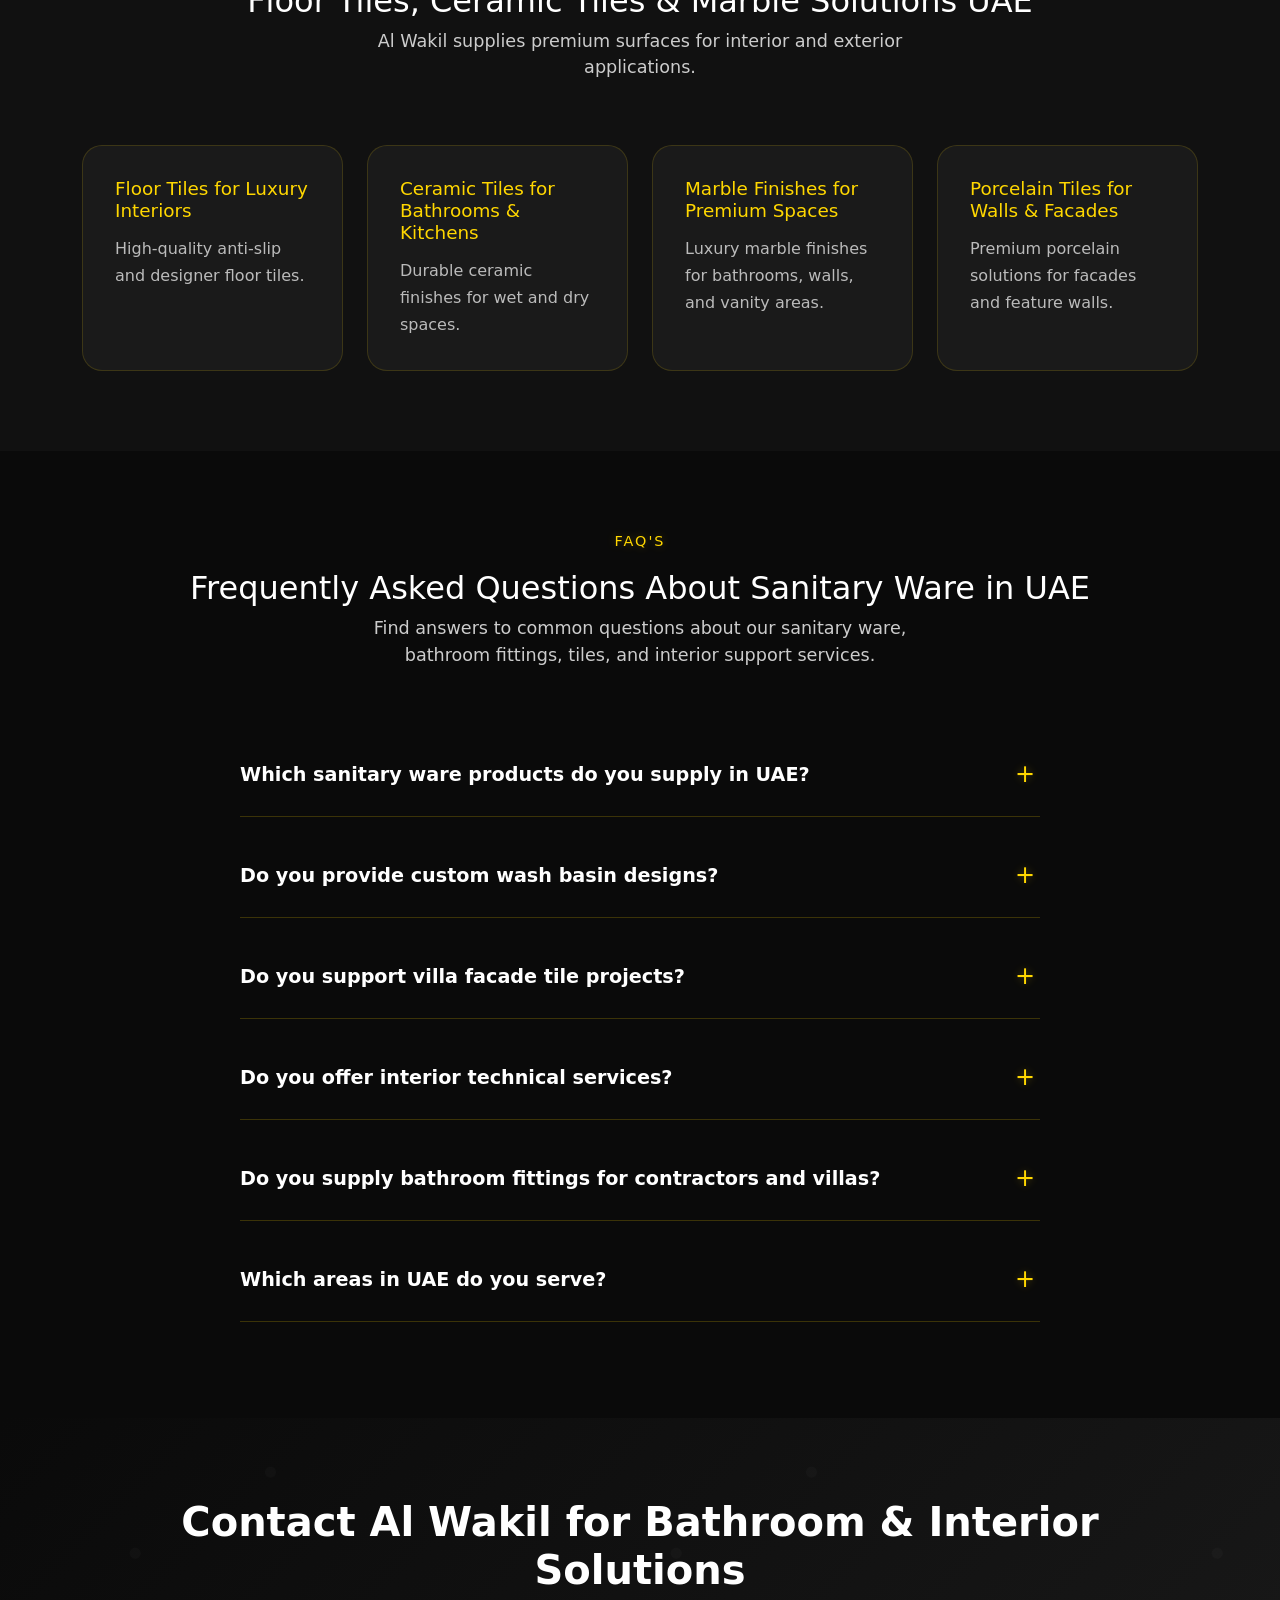
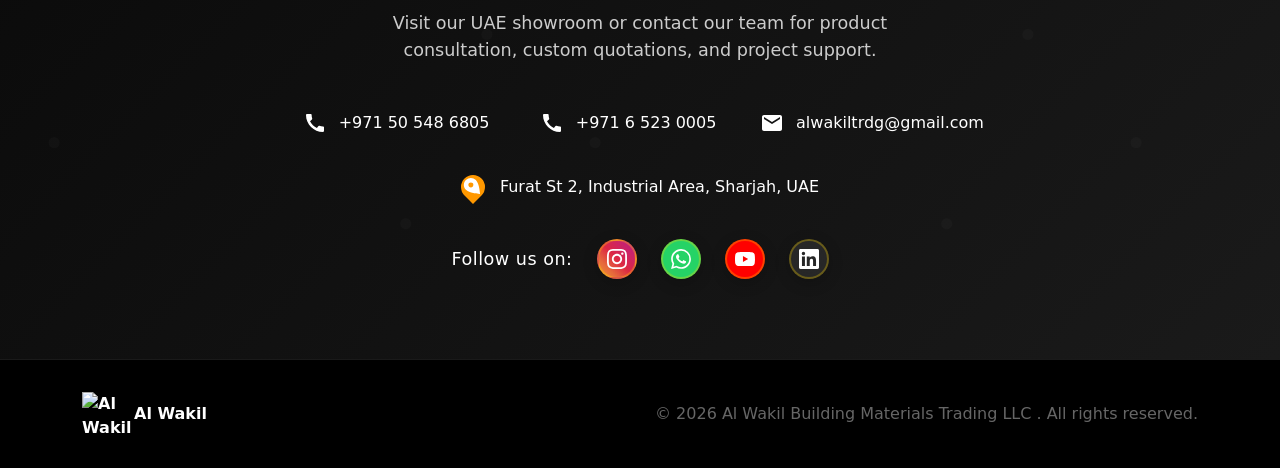
==== commit 39fb8850: "products page new categories uploaded" ====
--- a/index.html
+++ b/index.html
@@ -418,6 +418,10 @@
                         <h3>Custom Solutions for Residential &amp; Commercial Spaces</h3>
                         <p>From single bathroom upgrades to full hospitality projects, we provide tailored solutions.</p>
                     </div>
+                    <div class="seo-card">
+                        <h3>Custom Solutions for Residential &amp; Commercial Spaces</h3>
+                        <p>From single bathroom upgrades to full hospitality projects, we provide tailored solutions.</p>
+                    </div>
                 </div>
                 <div class="section-cta">
                     <a href="https://wa.me/971505486805?text=Hello%20ALWAKIL%2C%20I%20would%20like%20a%20product%20consultation." target="_blank" rel="noopener noreferrer" class="learn-more-btn">Request Product Consultation</a>
--- a/css/styles.css
+++ b/css/styles.css
@@ -4900,6 +4900,10 @@
         padding: 3.75rem 0 0.5rem;
     }
 
+    .product-showcase .container {
+        padding-inline: 12px;
+    }
+
     .product-showcase__intro {
         margin-bottom: 2.4rem;
     }
@@ -4922,19 +4926,26 @@
 
     .product-catalog-grid {
         grid-template-columns: repeat(2, minmax(0, 1fr));
-        gap: 1rem;
+        gap: 0.75rem;
+        max-width: 100%;
+    }
+
+    .catalog-product-card__image {
+        aspect-ratio: 1 / 1.05;
     }
 
     .catalog-product-card__content {
-        padding: 0.95rem;
+        padding: 0.8rem 0.7rem 0.9rem;
     }
 
     .catalog-product-card__content h4 {
-        font-size: 0.96rem;
+        font-size: 0.92rem;
+        line-height: 1.22;
     }
 
     .catalog-product-card__content p {
-        font-size: 0.82rem;
+        font-size: 0.78rem;
+        line-height: 1.45;
     }
 }
 
@@ -4945,11 +4956,26 @@
     }
 
     .product-catalog-grid {
-        grid-template-columns: 1fr;
+        grid-template-columns: repeat(2, minmax(0, 1fr));
+        gap: 0.7rem;
     }
 
     .catalog-product-card__image {
-        aspect-ratio: 5 / 4;
+        aspect-ratio: 1 / 1.08;
+    }
+
+    .catalog-product-card__content {
+        padding: 0.72rem 0.62rem 0.8rem;
+    }
+
+    .catalog-product-card__content h4 {
+        margin-bottom: 0.45rem;
+        font-size: 0.84rem;
+    }
+
+    .catalog-product-card__content p {
+        font-size: 0.72rem;
+        line-height: 1.38;
     }
 
     .catalog-product-card:hover {
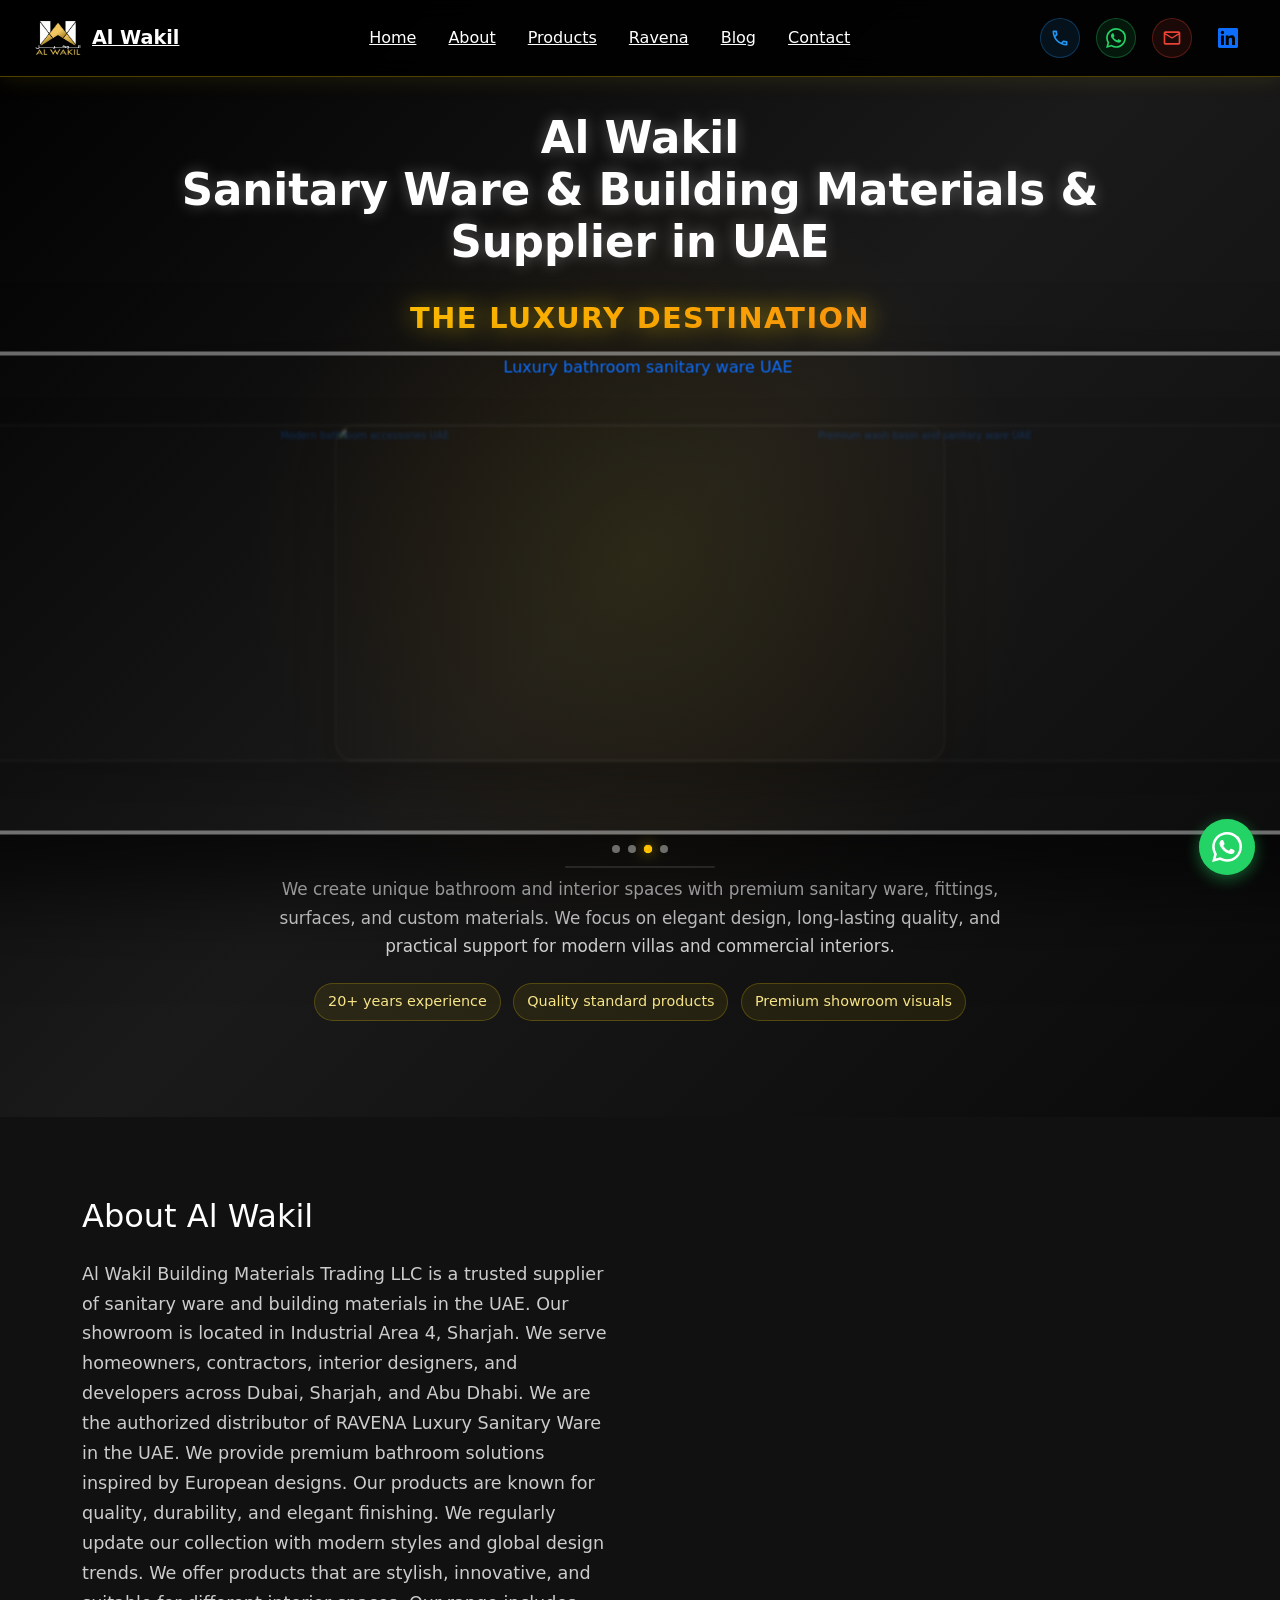
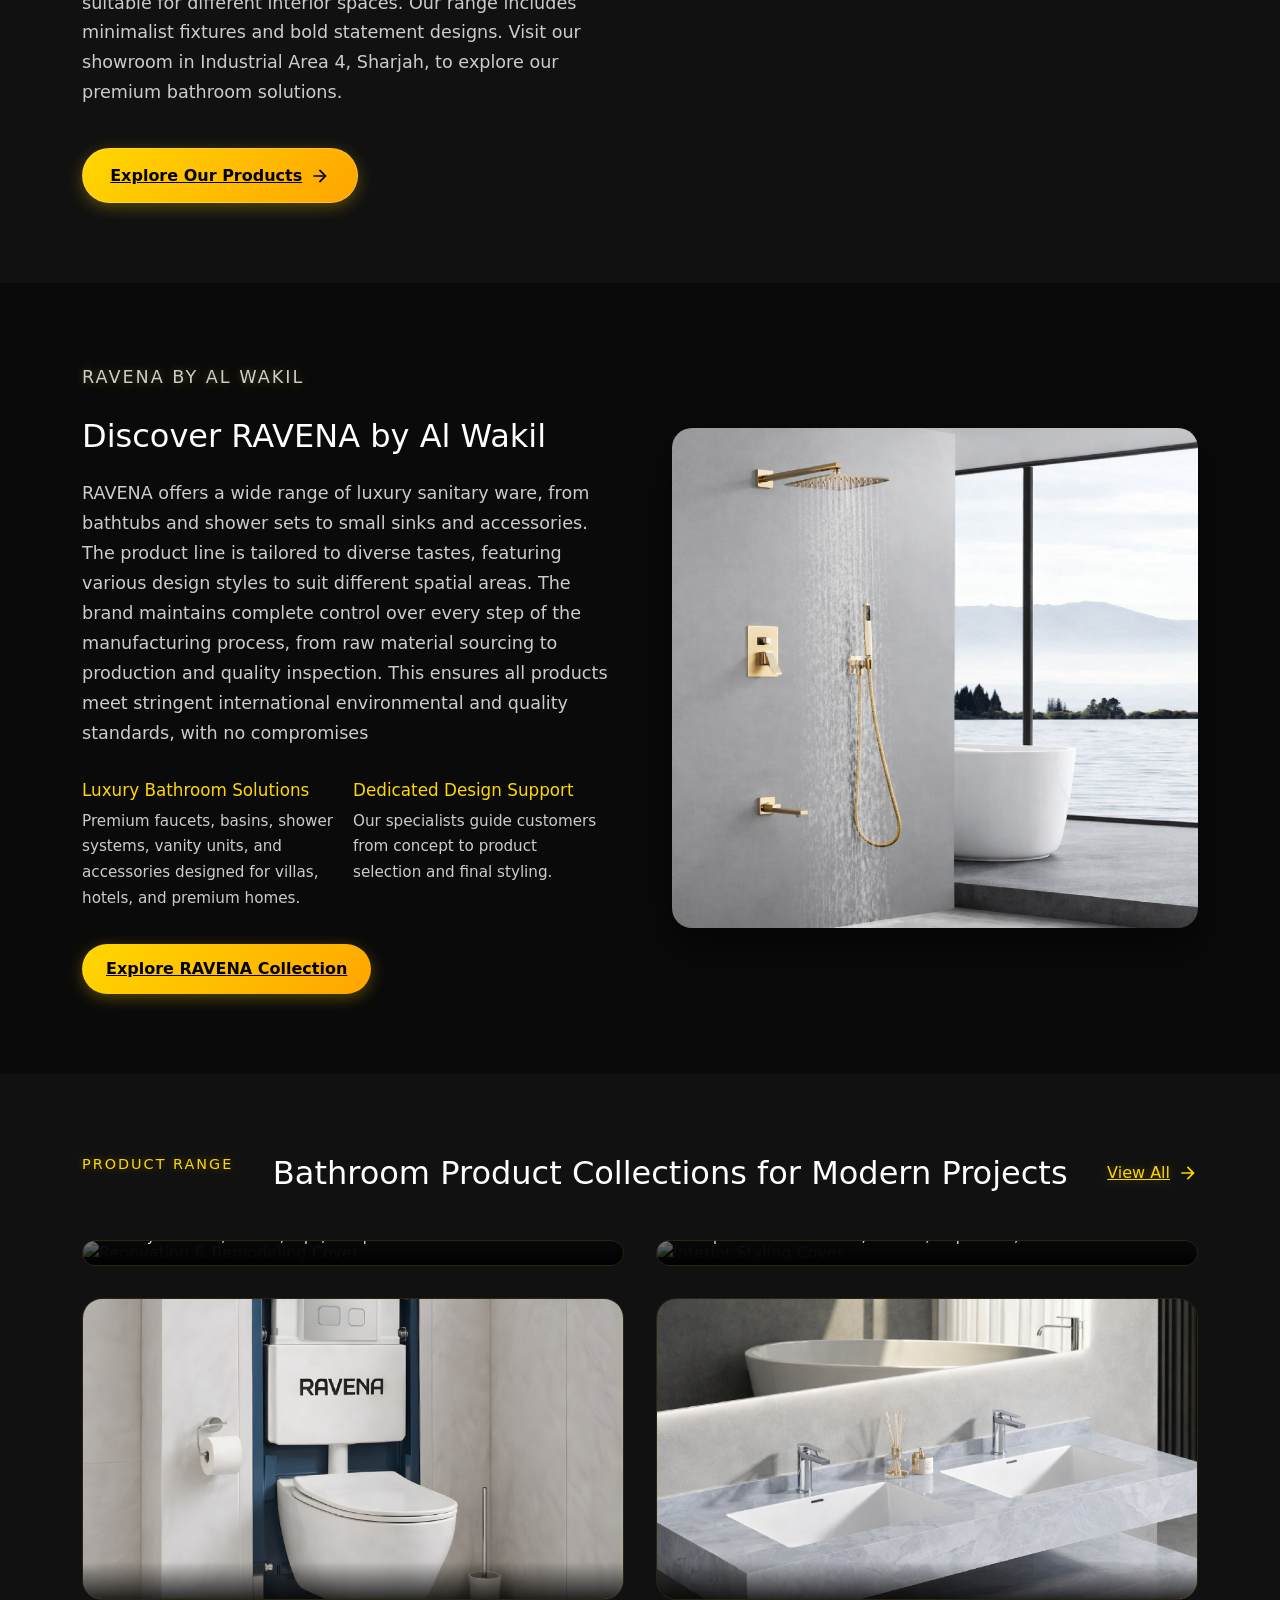
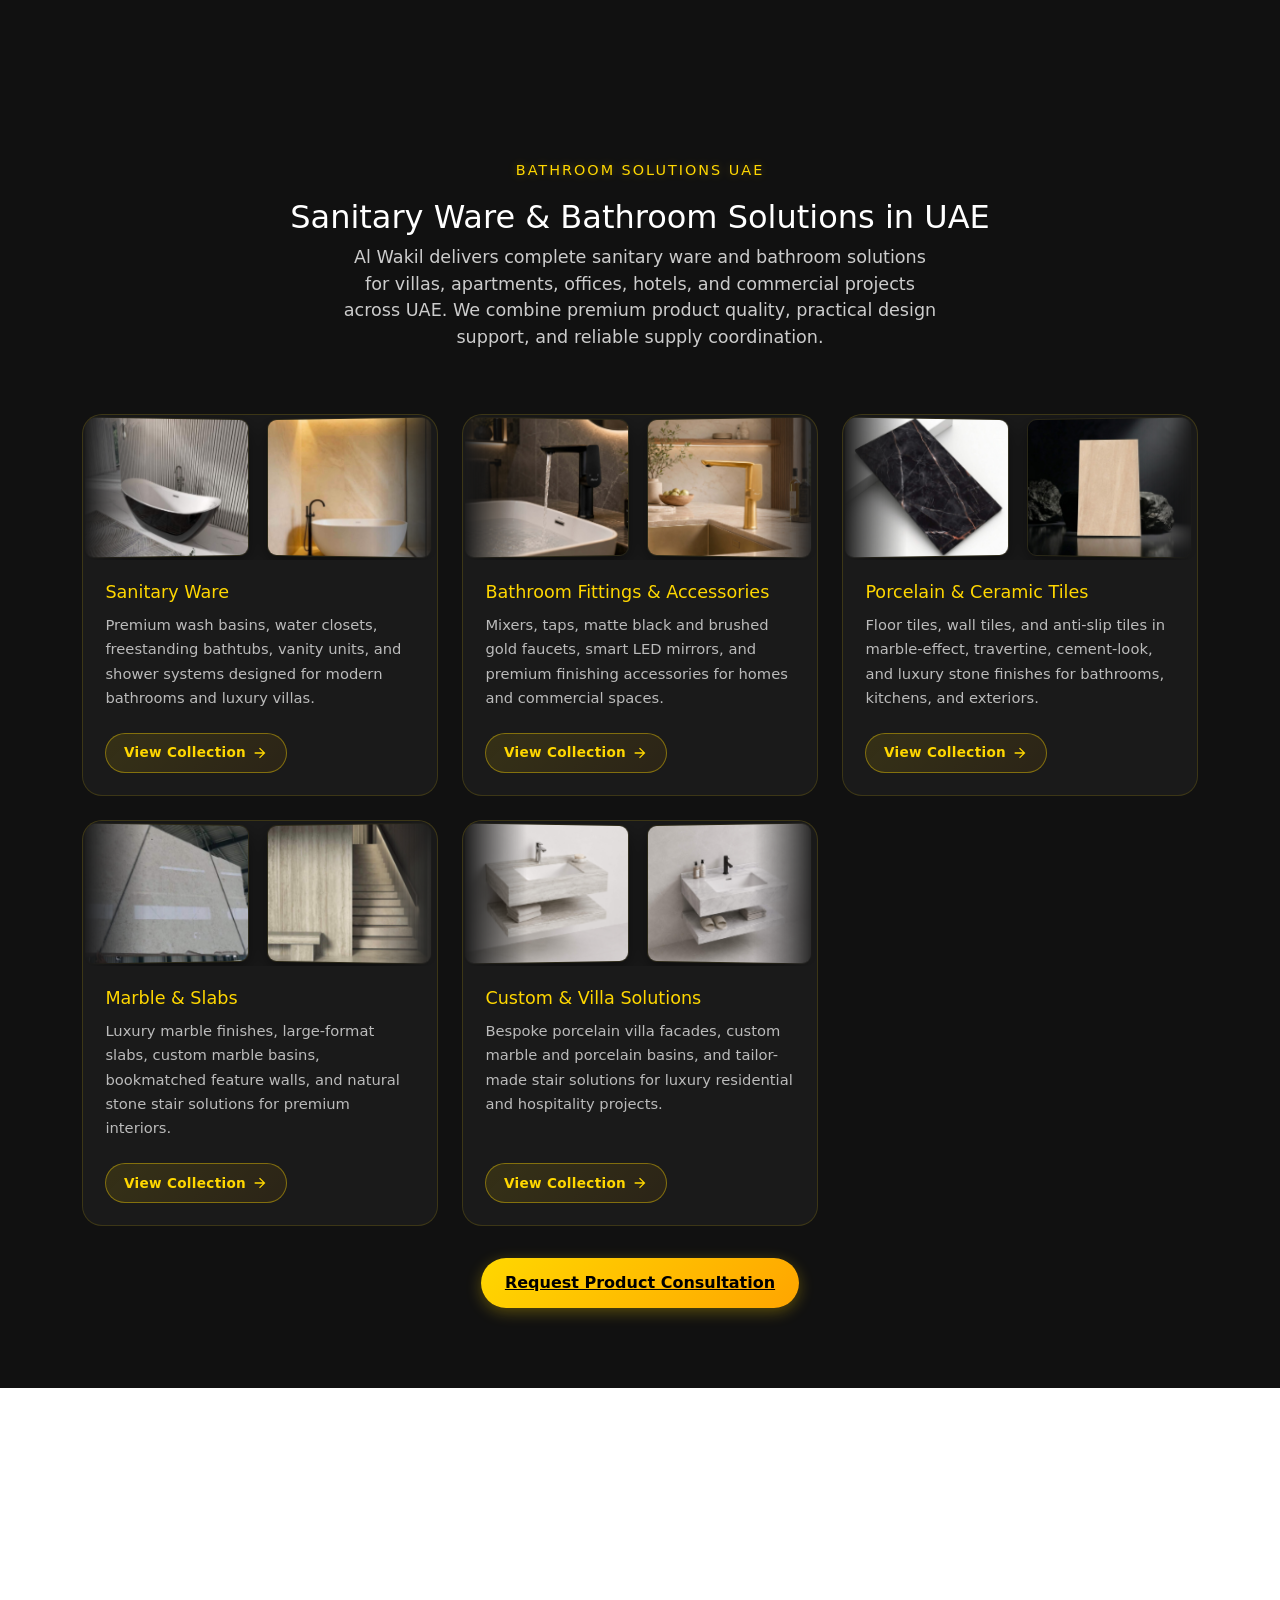
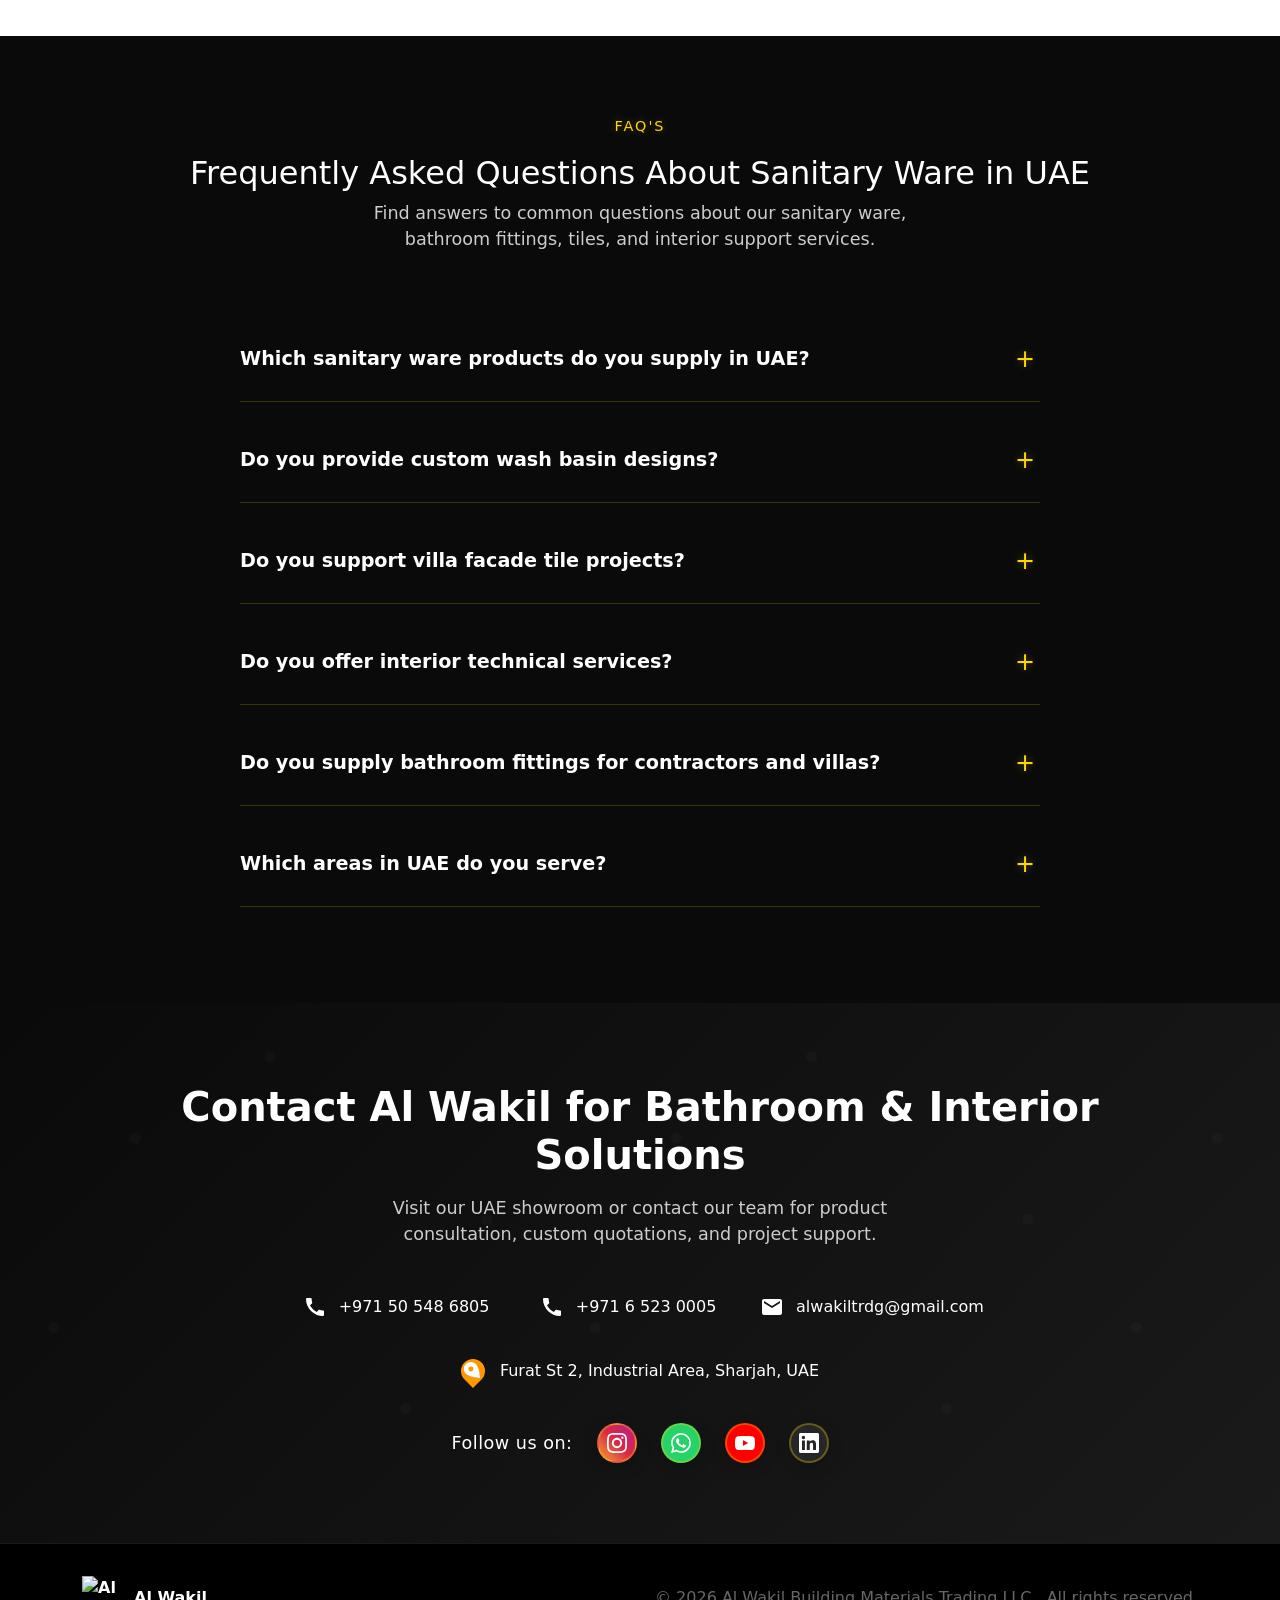
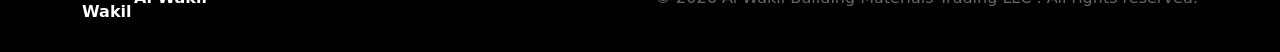
==== commit acd41fab: "products page css changed for mobile and index page seo grid updated" ====
--- a/index.html
+++ b/index.html
@@ -389,7 +389,7 @@
         </section>
 
 
-        <!-- Bathroom Solutions Section -->
+        <!-- products categories Section -->
         <section class="services-preview" id="services">
             <div class="container">
                 <div class="section-header">
@@ -402,26 +402,132 @@
                     </p>
                 </div>
                 <div class="seo-card-grid">
+
+                    <!-- Category 1: Sanitary Ware -->
                     <div class="seo-card">
-                        <h3>Premium Sanitary Ware for Modern Bathrooms</h3>
-                        <p>We provide wash basins, water closets, vanity units, shower systems, and faucets designed for long-term durability and modern bathroom styling.</p>
-                    </div>
+                        <div class="seo-card-scroll-strip">
+                            <div class="seo-card-scroll-track">
+                                <img src="images/products/product-1.jpg" alt="Modern freestanding bathtub">
+                                <img src="images/products/product-2.jpg" alt="Minimalist white bathtub">
+                                <img src="images/products/product-3.jpg" alt="Double vanity sink">
+                                <img src="images/products/product-8.jpg" alt="Wall-hung toilet">
+                                <img src="images/products/product-9.jpg" alt="Matte beige toilet">
+                                <img src="images/products/product-10.jpg" alt="Travertine double vanity">
+                                <img src="images/products/product-1.jpg" alt="Modern freestanding bathtub">
+                                <img src="images/products/product-2.jpg" alt="Minimalist white bathtub">
+                                <img src="images/products/product-3.jpg" alt="Double vanity sink">
+                            </div>
+                        </div>
+                        <div class="seo-card-body">
+                            <h3>Sanitary Ware</h3>
+                            <p>Premium wash basins, water closets, freestanding bathtubs, vanity units, and shower systems designed for modern bathrooms and luxury villas.</p>
+                            <a href="products.html#sanitary-ware-title" class="seo-card-btn">
+                                View Collection
+                                <svg viewBox="0 0 24 24" width="16" height="16" aria-hidden="true"><path d="M12 4l-1.41 1.41L16.17 11H4v2h12.17l-5.58 5.59L12 20l8-8z" fill="currentColor"/></svg>
+                            </a>
+                        </div>
+                    </div>
+
+                    <!-- Category 2: Bathroom Fittings & Accessories -->
                     <div class="seo-card">
-                        <h3>Bathroom Fittings for Homes &amp; Villas</h3>
-                        <p>Our fittings include mixers, taps, concealed systems, shower accessories, and premium finishing products.</p>
-                    </div>
+                        <div class="seo-card-scroll-strip">
+                            <div class="seo-card-scroll-track">
+                                <img src="images/products/product-12.jpg" alt="Matte black basin faucet">
+                                <img src="images/products/product-13.jpg" alt="Brushed gold faucet">
+                                <img src="images/products/product-14.jpg" alt="Chrome bathroom faucet">
+                                <img src="images/products/product-15.jpg" alt="Full-length LED mirror">
+                                <img src="images/products/product-17.jpg" alt="Asymmetrical LED mirrors">
+                                <img src="images/products/product-18.jpg" alt="Round backlit mirrors">
+                                <img src="images/products/product-12.jpg" alt="Matte black basin faucet">
+                                <img src="images/products/product-13.jpg" alt="Brushed gold faucet">
+                                <img src="images/products/product-14.jpg" alt="Chrome bathroom faucet">
+                            </div>
+                        </div>
+                        <div class="seo-card-body">
+                            <h3>Bathroom Fittings &amp; Accessories</h3>
+                            <p>Mixers, taps, matte black and brushed gold faucets, smart LED mirrors, and premium finishing accessories for homes and commercial spaces.</p>
+                            <a href="products.html#bathroom-fittings-title" class="seo-card-btn">
+                                View Collection
+                                <svg viewBox="0 0 24 24" width="16" height="16" aria-hidden="true"><path d="M12 4l-1.41 1.41L16.17 11H4v2h12.17l-5.58 5.59L12 20l8-8z" fill="currentColor"/></svg>
+                            </a>
+                        </div>
+                    </div>
+
+                    <!-- Category 3: Porcelain & Ceramic Tiles -->
                     <div class="seo-card">
-                        <h3>UAE-Wide Bathroom Product Supply</h3>
-                        <p>We support fast delivery and project coordination across Sharjah, Dubai, Abu Dhabi, and surrounding regions.</p>
-                    </div>
+                        <div class="seo-card-scroll-strip">
+                            <div class="seo-card-scroll-track">
+                                <img src="images/products/product-21.jpg.jpeg" alt="Black marble tile with gold veins">
+                                <img src="images/products/product-23.jpeg" alt="Beige travertine tile">
+                                <img src="images/products/product-24.jpeg" alt="White onyx marble tile">
+                                <img src="images/products/product-26.jpeg" alt="Emerald green marble tile">
+                                <img src="images/products/product-29.jpeg" alt="Calacatta gold tile">
+                                <img src="images/products/product-30.jpeg" alt="Dark grey marble tile">
+                                <img src="images/products/product-21.jpg.jpeg" alt="Black marble tile with gold veins">
+                                <img src="images/products/product-23.jpeg" alt="Beige travertine tile">
+                                <img src="images/products/product-24.jpeg" alt="White onyx marble tile">
+                            </div>
+                        </div>
+                        <div class="seo-card-body">
+                            <h3>Porcelain &amp; Ceramic Tiles</h3>
+                            <p>Floor tiles, wall tiles, and anti-slip tiles in marble-effect, travertine, cement-look, and luxury stone finishes for bathrooms, kitchens, and exteriors.</p>
+                            <a href="products.html#porcelain-tiles-title" class="seo-card-btn">
+                                View Collection
+                                <svg viewBox="0 0 24 24" width="16" height="16" aria-hidden="true"><path d="M12 4l-1.41 1.41L16.17 11H4v2h12.17l-5.58 5.59L12 20l8-8z" fill="currentColor"/></svg>
+                            </a>
+                        </div>
+                    </div>
+
+                    <!-- Category 4: Marble & Slabs -->
                     <div class="seo-card">
-                        <h3>Custom Solutions for Residential &amp; Commercial Spaces</h3>
-                        <p>From single bathroom upgrades to full hospitality projects, we provide tailored solutions.</p>
-                    </div>
+                        <div class="seo-card-scroll-strip">
+                            <div class="seo-card-scroll-track">
+                                <img src="images/products/product-31.jpeg" alt="Royal cream limestone slab">
+                                <img src="images/products/product-33.jpeg" alt="Travertine wall cladding">
+                                <img src="images/products/product-34.jpeg" alt="Marble pedestal sink">
+                                <img src="images/products/product-36.jpeg" alt="Emerald green marble slabs">
+                                <img src="images/products/product-38.jpeg" alt="Grey marble block basin">
+                                <img src="images/products/product-40.jpeg" alt="Calacatta gold vanity">
+                                <img src="images/products/product-31.jpeg" alt="Royal cream limestone slab">
+                                <img src="images/products/product-33.jpeg" alt="Travertine wall cladding">
+                                <img src="images/products/product-34.jpeg" alt="Marble pedestal sink">
+                            </div>
+                        </div>
+                        <div class="seo-card-body">
+                            <h3>Marble &amp; Slabs</h3>
+                            <p>Luxury marble finishes, large-format slabs, custom marble basins, bookmatched feature walls, and natural stone stair solutions for premium interiors.</p>
+                            <a href="products.html#marble-slabs-title" class="seo-card-btn">
+                                View Collection
+                                <svg viewBox="0 0 24 24" width="16" height="16" aria-hidden="true"><path d="M12 4l-1.41 1.41L16.17 11H4v2h12.17l-5.58 5.59L12 20l8-8z" fill="currentColor"/></svg>
+                            </a>
+                        </div>
+                    </div>
+
+                    <!-- Category 5: Custom & Villa Solutions -->
                     <div class="seo-card">
-                        <h3>Custom Solutions for Residential &amp; Commercial Spaces</h3>
-                        <p>From single bathroom upgrades to full hospitality projects, we provide tailored solutions.</p>
-                    </div>
+                        <div class="seo-card-scroll-strip">
+                            <div class="seo-card-scroll-track">
+                                <img src="images/products/product-41.jpeg" alt="Silver travertine vanity">
+                                <img src="images/products/product-42.jpeg" alt="Carrara marble vanity">
+                                <img src="images/products/product-43.jpeg" alt="Arabescato marble sink">
+                                <img src="images/products/product-44.jpeg" alt="Portoro gold marble vanity">
+                                <img src="images/products/product-45.jpeg" alt="LED illuminated staircase">
+                                <img src="images/products/product-46.jpeg" alt="Limestone vanity with walnut shelf">
+                                <img src="images/products/product-41.jpeg" alt="Silver travertine vanity">
+                                <img src="images/products/product-42.jpeg" alt="Carrara marble vanity">
+                                <img src="images/products/product-43.jpeg" alt="Arabescato marble sink">
+                            </div>
+                        </div>
+                        <div class="seo-card-body">
+                            <h3>Custom &amp; Villa Solutions</h3>
+                            <p>Bespoke porcelain villa facades, custom marble and porcelain basins, and tailor-made stair solutions for luxury residential and hospitality projects.</p>
+                            <a href="products.html#custom-villa-title" class="seo-card-btn">
+                                View Collection
+                                <svg viewBox="0 0 24 24" width="16" height="16" aria-hidden="true"><path d="M12 4l-1.41 1.41L16.17 11H4v2h12.17l-5.58 5.59L12 20l8-8z" fill="currentColor"/></svg>
+                            </a>
+                        </div>
+                    </div>
+
                 </div>
                 <div class="section-cta">
                     <a href="https://wa.me/971505486805?text=Hello%20ALWAKIL%2C%20I%20would%20like%20a%20product%20consultation." target="_blank" rel="noopener noreferrer" class="learn-more-btn">Request Product Consultation</a>
@@ -759,7 +865,7 @@
         </section> 
 
         <!-- Surface Solutions Section -->
-        <section class="surface-solutions">
+        <!-- <section class="surface-solutions">
             <div class="container">
                 <div class="section-header">
                     <p class="section-label">Surface Solutions UAE</p>
@@ -787,7 +893,7 @@
                     </div>
                 </div>
             </div>
-        </section>
+        </section> -->
 
        
         <!-- Arabic FAQ Section -->
--- a/css/styles.css
+++ b/css/styles.css
@@ -666,7 +666,7 @@
 
 .seo-card-grid {
     display: grid;
-    grid-template-columns: repeat(4, 1fr);
+    grid-template-columns: repeat(3, 1fr);
     gap: 1.5rem;
 }
 
@@ -674,8 +674,12 @@
     background: rgba(255, 255, 255, 0.04);
     border: 1px solid rgba(255, 215, 0, 0.15);
     border-radius: 20px;
-    padding: 2rem;
+    padding: 0;
     transition: all 0.3s ease;
+    min-width: 0;
+    overflow: hidden;
+    display: flex;
+    flex-direction: column;
 }
 
 .seo-card:hover {
@@ -695,6 +699,150 @@
     color: #bbb;
     line-height: 1.7;
     margin: 0;
+}
+
+.seo-card-body {
+    padding: 1.4rem;
+    display: flex;
+    flex-direction: column;
+    flex: 1;
+    gap: 0.6rem;
+}
+
+.seo-card-body h3 {
+    color: #FFD700;
+    font-size: 1.1rem;
+    margin: 0;
+}
+
+.seo-card-body p {
+    color: #bbb;
+    line-height: 1.65;
+    font-size: 0.92rem;
+    margin: 0;
+    flex: 1;
+}
+
+.seo-card-btn {
+    display: inline-flex;
+    align-items: center;
+    gap: 0.4rem;
+    margin-top: 0.8rem;
+    padding: 0.55rem 1.1rem;
+    border-radius: 50px;
+    background: linear-gradient(135deg, rgba(255, 215, 0, 0.12), rgba(255, 165, 0, 0.08));
+    border: 1px solid rgba(255, 215, 0, 0.4);
+    color: #FFD700;
+    font-size: 0.85rem;
+    font-weight: 600;
+    letter-spacing: 0.3px;
+    text-decoration: none;
+    transition: all 0.3s ease;
+    align-self: flex-start;
+}
+
+.seo-card-btn svg {
+    transition: transform 0.3s ease;
+    flex-shrink: 0;
+}
+
+.seo-card-btn:hover {
+    background: linear-gradient(135deg, #FFD700, #FFA500);
+    color: #000;
+    border-color: transparent;
+    box-shadow: 0 6px 20px rgba(255, 215, 0, 0.35);
+    transform: translateX(2px);
+}
+
+.seo-card-btn:hover svg {
+    transform: translateX(3px);
+}
+
+/* Scrolling image strip inside seo-card — 3D perspective effect */
+.seo-card-scroll-strip {
+    overflow: hidden;
+    border-radius: 12px;
+    margin-bottom: 0;
+    height: 145px;
+    position: relative;
+    perspective: 600px;
+    -webkit-mask-image: linear-gradient(
+        to right,
+        transparent 0%,
+        #000 18%,
+        #000 82%,
+        transparent 100%
+    );
+    mask-image: linear-gradient(
+        to right,
+        transparent 0%,
+        #000 18%,
+        #000 82%,
+        transparent 100%
+    );
+}
+
+.seo-card-scroll-track {
+    display: flex;
+    gap: 10px;
+    height: 100%;
+    animation: seoCardScroll3D 12s linear infinite;
+    width: max-content;
+    transform-style: preserve-3d;
+}
+
+.seo-card:hover .seo-card-scroll-track {
+    animation-play-state: paused;
+}
+
+.seo-card-scroll-track img {
+    height: 145px;
+    width: 170px;
+    object-fit: cover;
+    border-radius: 10px;
+    flex-shrink: 0;
+    transition: transform 0.4s ease, box-shadow 0.4s ease, border-color 0.4s ease;
+    box-shadow: 0 8px 20px rgba(0, 0, 0, 0.5);
+    border: 1px solid rgba(255, 215, 0, 0.08);
+    transform: rotateY(8deg) scale(0.96);
+}
+
+.seo-card-scroll-track img:nth-child(even) {
+    transform: rotateY(-8deg) scale(0.96);
+}
+
+.seo-card:hover .seo-card-scroll-track img {
+    transform: rotateY(0deg) scale(1.04) !important;
+    box-shadow: 0 12px 30px rgba(255, 215, 0, 0.2);
+    border-color: rgba(255, 215, 0, 0.3);
+}
+
+@keyframes seoCardScroll3D {
+    0%   { transform: translateX(0); }
+    100% { transform: translateX(-50%); }
+}
+
+.seo-card-link {
+    display: block;
+    text-decoration: none;
+    color: inherit;
+}
+
+.seo-card-link h3 {
+    color: #FFD700;
+    font-size: 1.15rem;
+    margin-bottom: 0.8rem;
+}
+
+.seo-card-link p {
+    color: #bbb;
+    line-height: 1.7;
+    margin: 0;
+}
+
+.seo-card-link:hover h3 {
+    text-decoration: underline;
+    text-underline-offset: 3px;
 }
 
 .section-cta {
@@ -2548,7 +2696,7 @@
     .seo-card-grid,
     .why-list,
     .ravena-feature-list {
-        grid-template-columns: 1fr;
+        grid-template-columns: repeat(2, 1fr);
     }
 
     .highlights-grid {
@@ -2558,6 +2706,30 @@
 
     .highlight-card {
         padding: 2rem 1.5rem;
+    }
+}
+
+@media (max-width: 480px) {
+    .seo-card-grid {
+        grid-template-columns: repeat(2, 1fr);
+        gap: 0.85rem;
+    }
+
+    .seo-card-body {
+        padding: 1rem;
+    }
+
+    .seo-card-body h3 {
+        font-size: 0.95rem;
+    }
+
+    .seo-card-body p {
+        font-size: 0.82rem;
+    }
+
+    .seo-card-btn {
+        font-size: 0.78rem;
+        padding: 0.45rem 0.85rem;
     }
 }
 
@@ -4901,22 +5073,23 @@
     }
 
     .product-showcase .container {
-        padding-inline: 12px;
+        padding-inline: 6px;
     }
 
     .product-showcase__intro {
-        margin-bottom: 2.4rem;
+        margin-bottom: 1.8rem;
+        padding-inline: 8px;
     }
 
     .product-category-showcase {
-        margin-bottom: 3.5rem;
+        margin-bottom: 2.5rem;
     }
 
     .product-category-showcase__header {
         align-items: flex-start;
         flex-direction: column;
-        gap: 0.9rem;
-        padding: 1.15rem;
+        gap: 0.6rem;
+        padding: 0.9rem 8px;
     }
 
     .product-category-showcase__header > p {
@@ -4925,21 +5098,23 @@
     }
 
     .product-catalog-grid {
-        grid-template-columns: repeat(2, minmax(0, 1fr));
-        gap: 0.75rem;
-        max-width: 100%;
+        grid-template-columns: repeat(2, 1fr);
+        gap: 8px;
+        width: 100%;
+        padding: 0 4px;
+        box-sizing: border-box;
     }
 
     .catalog-product-card__image {
-        aspect-ratio: 1 / 1.05;
+        aspect-ratio: 3 / 4;
     }
 
     .catalog-product-card__content {
-        padding: 0.8rem 0.7rem 0.9rem;
+        padding: 0.75rem 0.65rem 0.85rem;
     }
 
     .catalog-product-card__content h4 {
-        font-size: 0.92rem;
+        font-size: 0.9rem;
         line-height: 1.22;
     }
 
@@ -4955,27 +5130,40 @@
         height: 110px;
     }
 
+    .product-showcase .container {
+        padding-inline: 4px;
+    }
+
+    .product-category-showcase {
+        margin-bottom: 2rem;
+    }
+
+    .product-category-showcase__header {
+        padding: 0.8rem 6px;
+    }
+
     .product-catalog-grid {
-        grid-template-columns: repeat(2, minmax(0, 1fr));
-        gap: 0.7rem;
+        grid-template-columns: repeat(2, 1fr);
+        gap: 6px;
+        padding: 0 2px;
     }
 
     .catalog-product-card__image {
-        aspect-ratio: 1 / 1.08;
+        aspect-ratio: 3 / 4;
     }
 
     .catalog-product-card__content {
-        padding: 0.72rem 0.62rem 0.8rem;
+        padding: 0.65rem 0.55rem 0.75rem;
     }
 
     .catalog-product-card__content h4 {
-        margin-bottom: 0.45rem;
-        font-size: 0.84rem;
+        margin-bottom: 0.4rem;
+        font-size: 0.85rem;
     }
 
     .catalog-product-card__content p {
-        font-size: 0.72rem;
-        line-height: 1.38;
+        font-size: 0.74rem;
+        line-height: 1.4;
     }
 
     .catalog-product-card:hover {
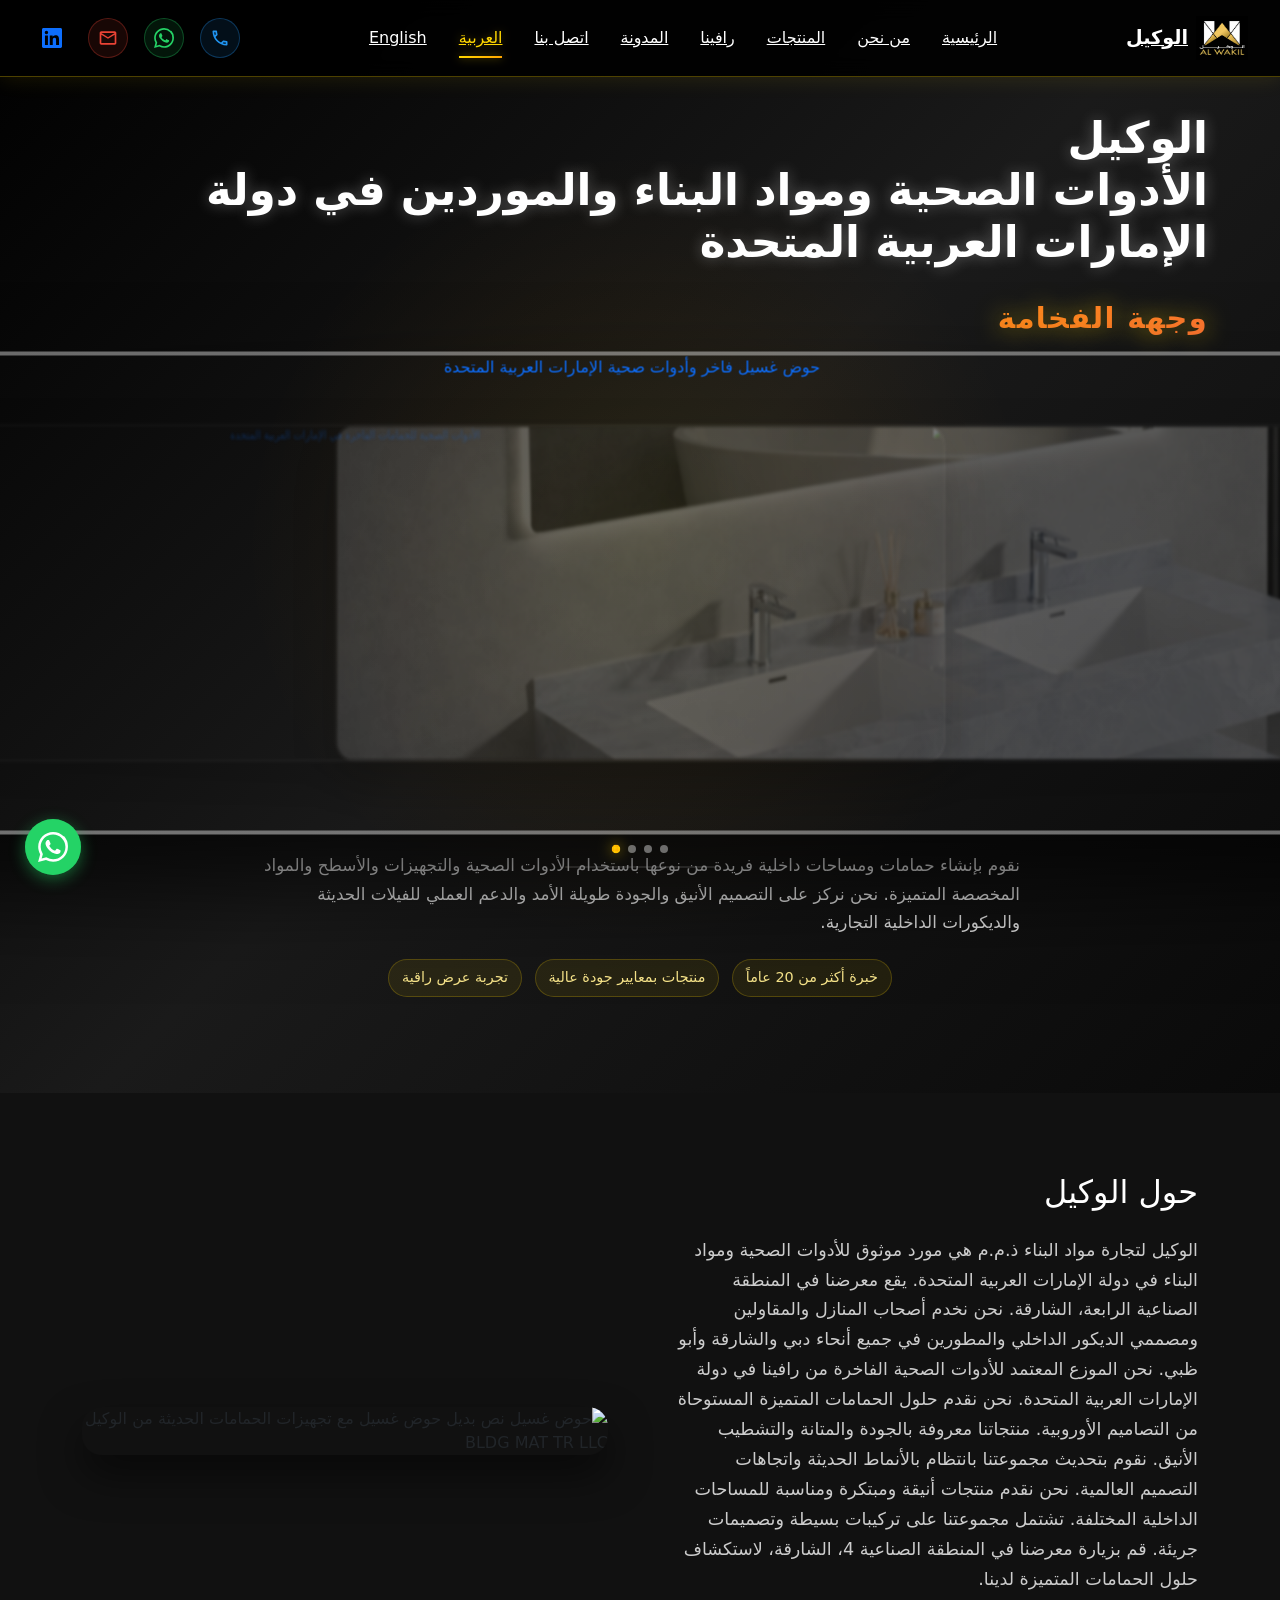
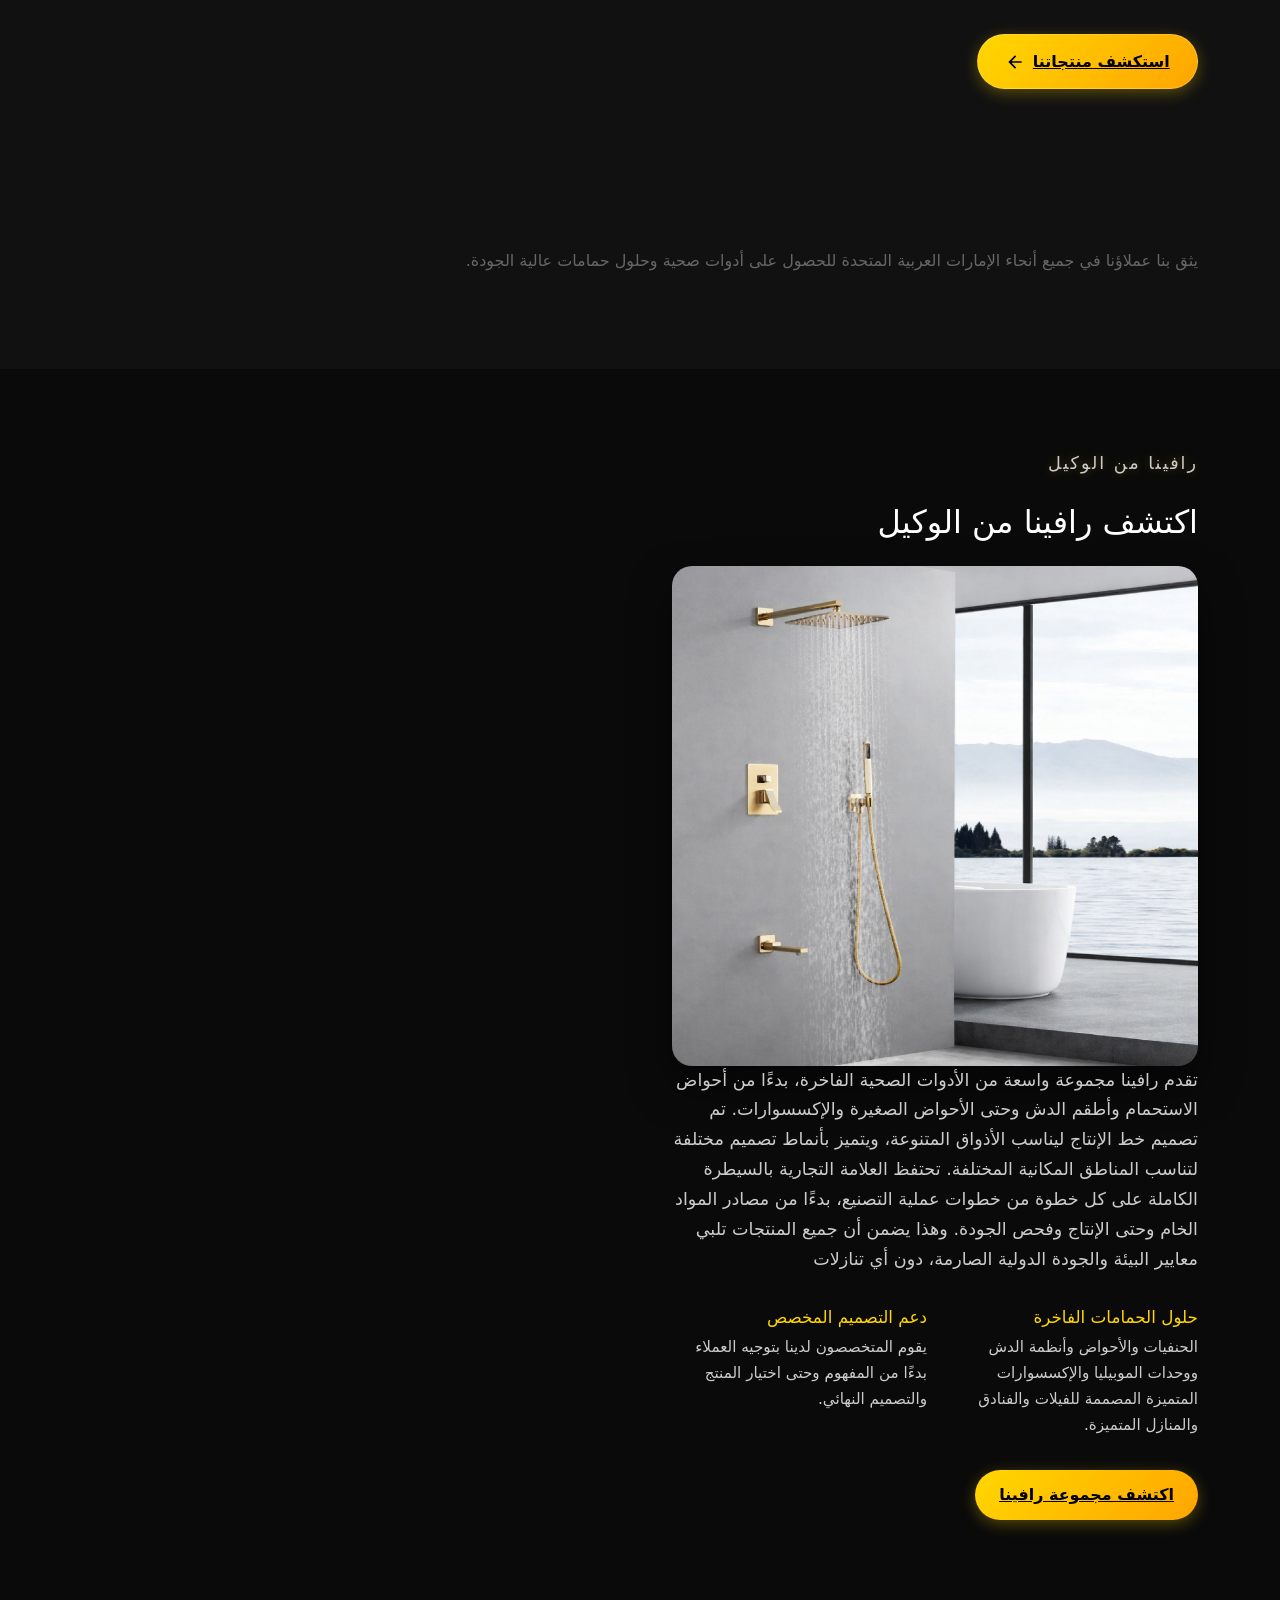
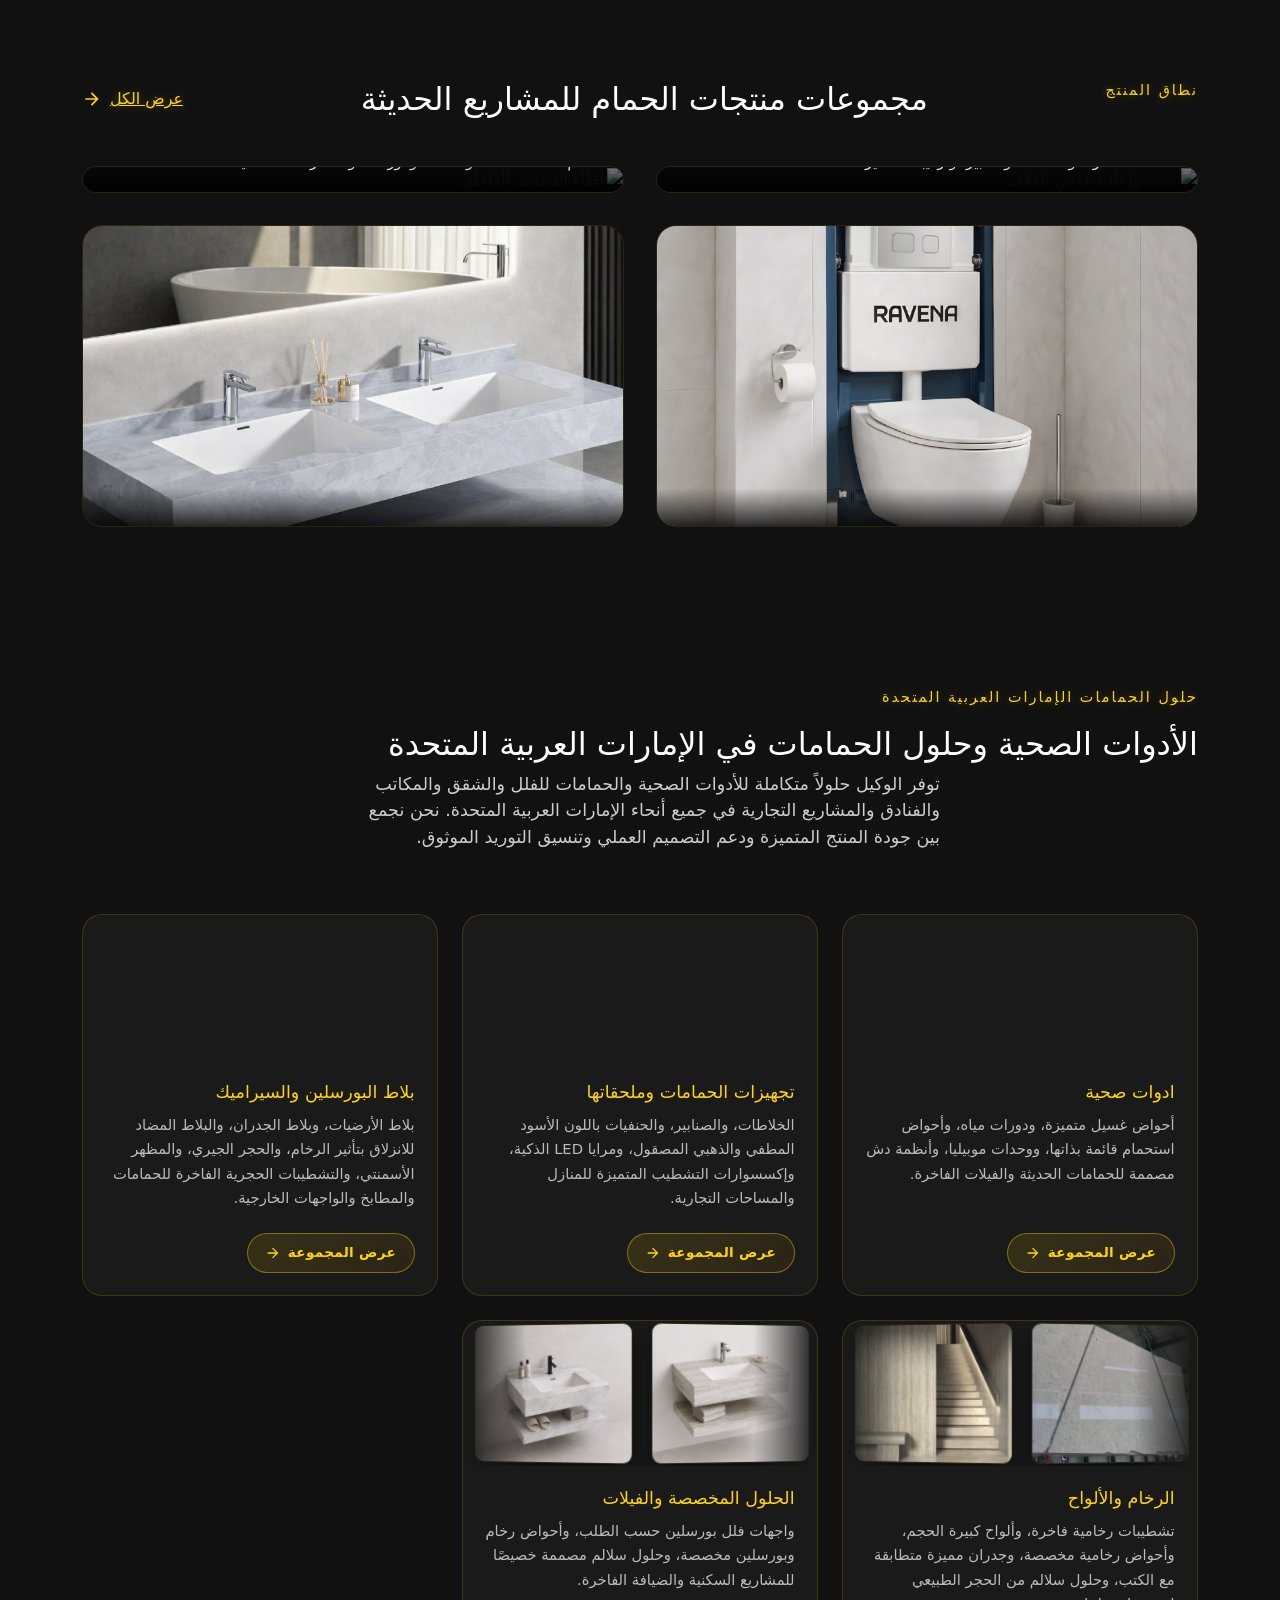
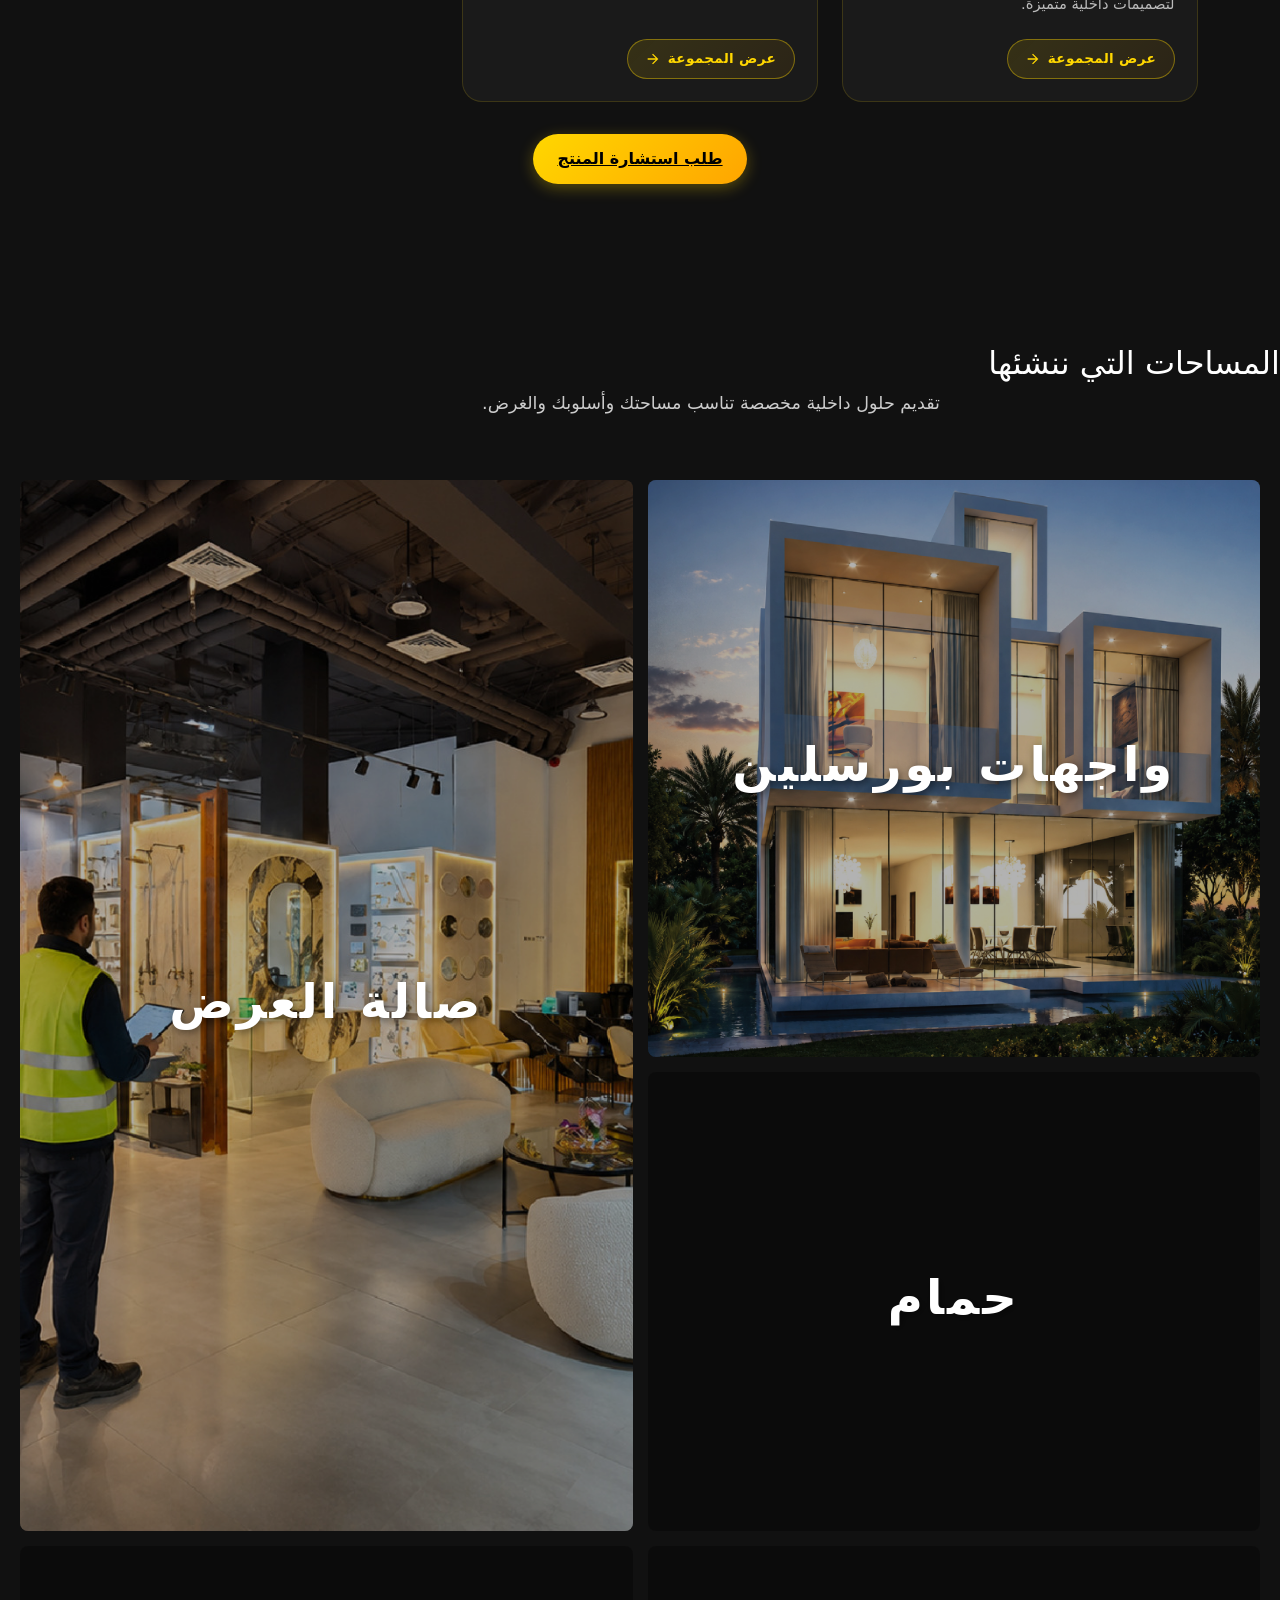
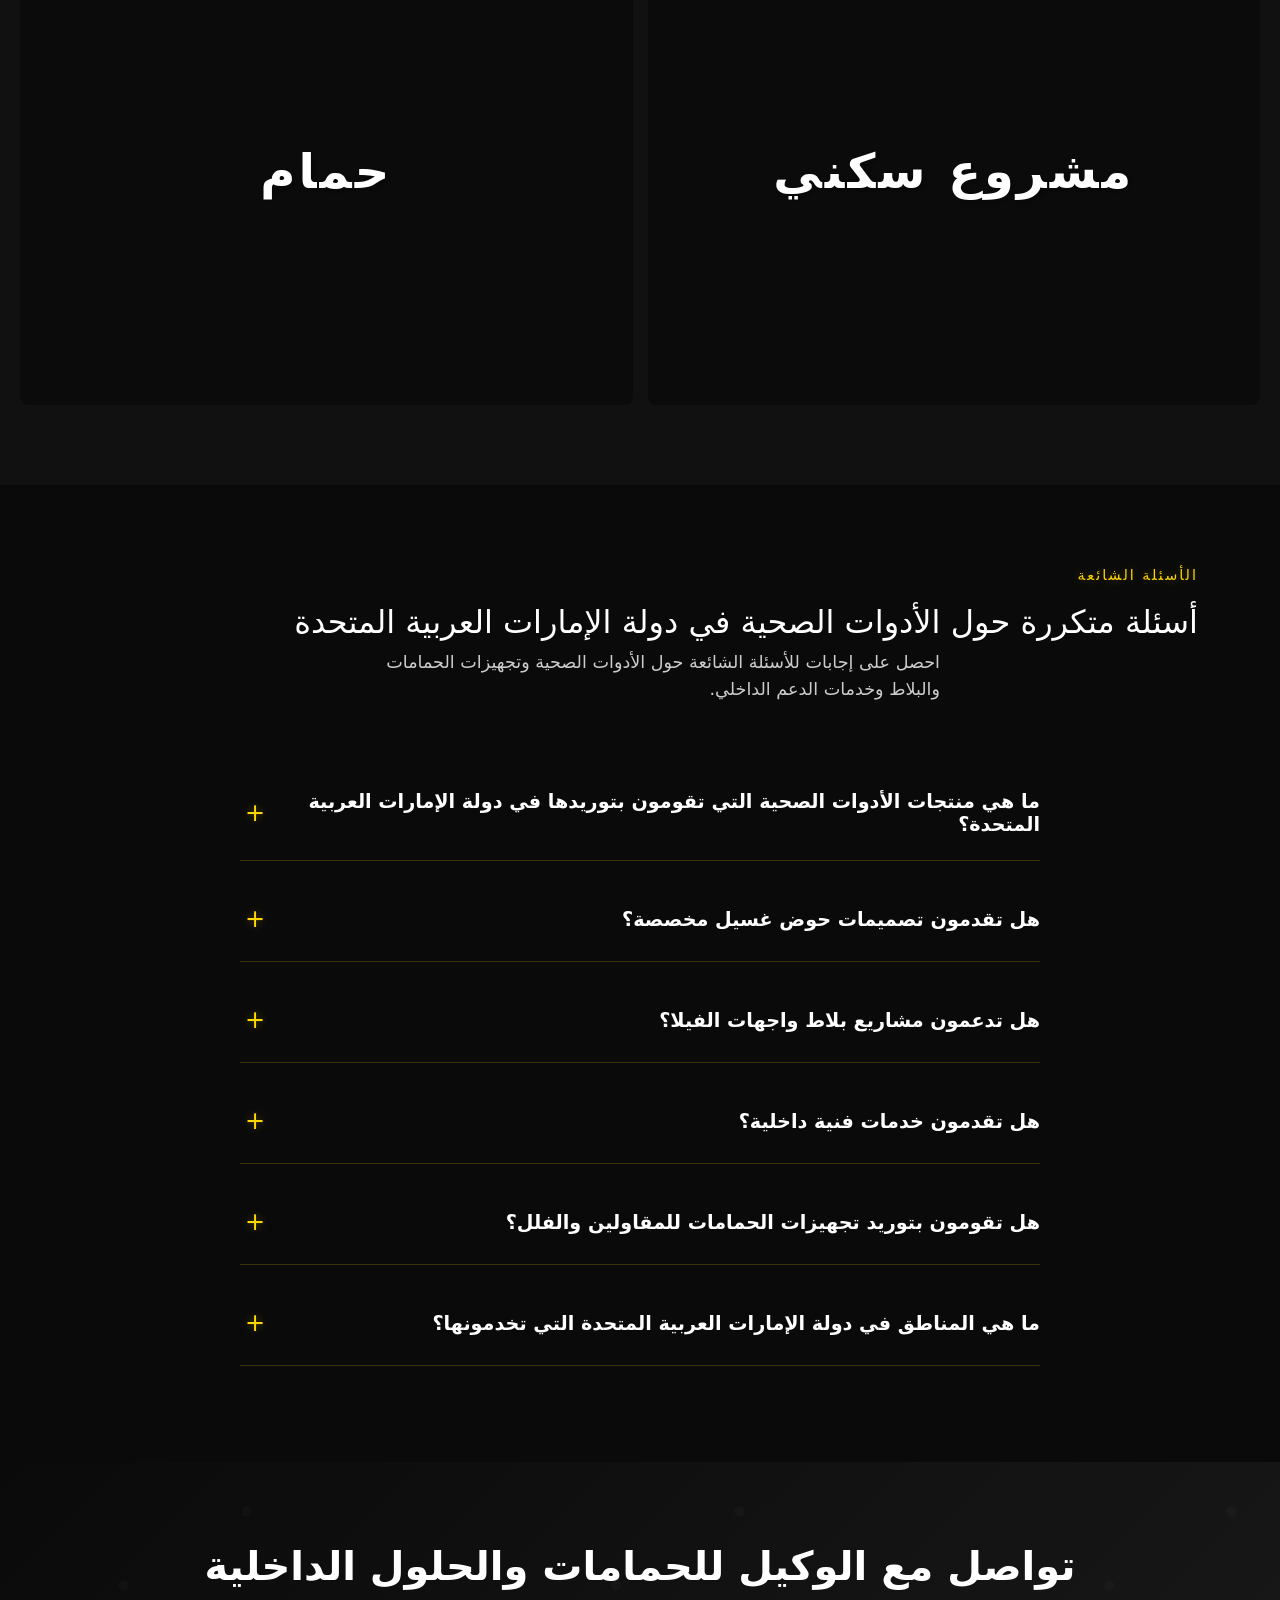
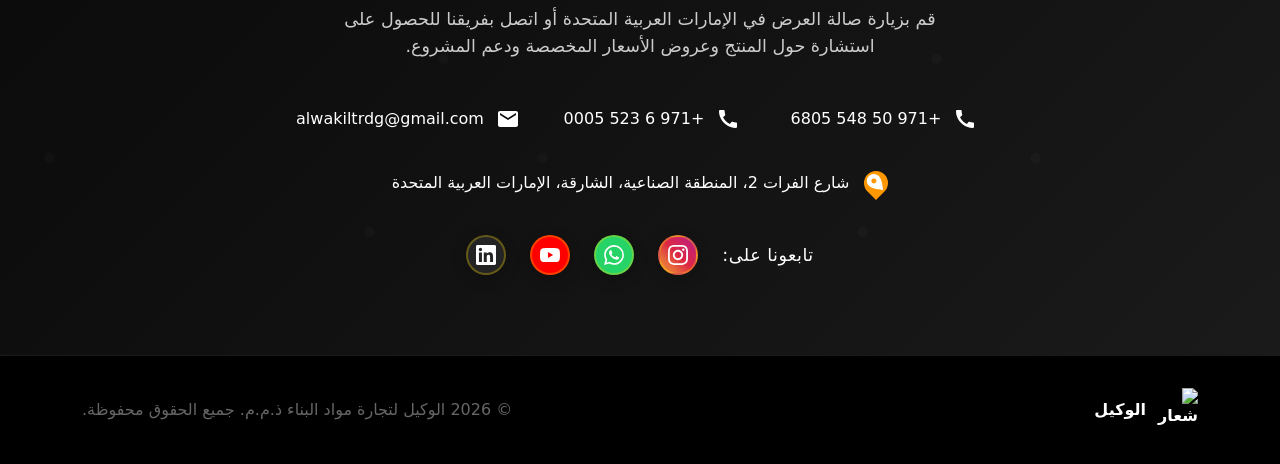
==== commit a244f024: "about changed" ====
--- a/index.html
+++ b/index.html
@@ -1,85 +1,96 @@
 <!DOCTYPE html>
-<html lang="en">
+
+<html dir="rtl" lang="ar">
+
 <head>
-    <meta charset="utf-8">
-    <meta name="viewport" content="width=device-width, initial-scale=1.0">
-    <title>Sanitary Ware & Bathroom Solutions UAE | Al Wakil</title>
-   <meta name="description" content="Al Wakil supplies sanitary ware, bathroom accessories, bathroom fittings, and interior solutions in UAE for stylish homes, villas, and commercial spaces.">
-   <meta name="keywords" content="sanitary ware suppliers uae, bathroom solutions uae, bathroom accessories uae, bathroom fittings uae">
-    <link rel="canonical" href="https://alwakil.ae">
-    <link rel="icon" type="image/svg+xml" href="faviconsvg.svg">
-
-    <meta property="og:title" content="Sanitary Ware & Bathroom Solutions UAE | Al Wakil">
-    <meta property="og:description" content="Al Wakil supplies sanitary ware, bathroom accessories, bathroom fittings, and interior solutions in UAE.">
-    <meta property="og:type" content="website">
-    <meta property="og:url" content="https://alwakil.ae/">
+    <meta charset="utf-8" />
+    <meta content="width=device-width, initial-scale=1.0" name="viewport" />
+    <title>الأدوات الصحية وحلول الحمامات في الإمارات | الوكيل</title>
+    <meta
+        content="الوكيل يورد الأدوات الصحية وإكسسوارات الحمامات وتجهيزاتها وحلول الديكور الداخلي في الإمارات للمنازل والفلل والمساحات التجارية."
+        name="description" />
+    <meta content="الأدوات الصحية الإمارات, حلول الحمامات الإمارات, تجهيزات الحمامات, البلاط والرخام, الوكيل للتجارة"
+        name="keywords" />
+    <link href="faviconsvg.svg" rel="icon" type="image/svg+xml" />
+    <meta content="الأدوات الصحية وحلول الحمامات في الإمارات | الوكيل" property="og:title" />
+    <meta
+        content="الوكيل يورد الأدوات الصحية وإكسسوارات الحمامات وتجهيزاتها وحلول الديكور الداخلي في الإمارات للمنازل والفلل والمساحات التجارية."
+        property="og:description" />
+    <meta content="website" property="og:type" />
+    <meta content="https://alwakil.ae/" property="og:url" />
     <!-- helo new file -->
     <!-- Local CSS -->
-    <link rel="stylesheet" href="css/styles.css">
-    
+    <link href="css/styles.css" rel="stylesheet" />
     <!-- Local JavaScript -->
-    <script src="js/script.js" defer></script>
-
+    <script defer="" src="js/script.js"></script>
     <!-- Bootstrap CSS -->
-<link href="https://cdn.jsdelivr.net/npm/bootstrap@5.3.2/dist/css/bootstrap.min.css" rel="stylesheet">
-
-
+    <link href="https://cdn.jsdelivr.net/npm/bootstrap@5.3.2/dist/css/bootstrap.min.css" rel="stylesheet" />
+    <link href="https://alwakil.ae/" rel="canonical" />
+    <link href="https://alwakil.ae/" hreflang="ar" rel="alternate" />
+    <link href="https://alwakil.ae/en/" hreflang="en" rel="alternate" />
+    <link href="https://alwakil.ae/" hreflang="x-default" rel="alternate" />
+    <meta content="ar" http-equiv="content-language" />
 </head>
-<body>
-
-    
-
-
+
+<body class="rtl">
     <!-- Navigation -->
     <nav class="main-nav">
         <div class="nav-container">
             <!-- Logo -->
             <div class="logo">
-                <a href="index.html" class="logo-link">
-                    <img src="images/logo1.jpg" alt="Al Wakil Logo" width="52" height="44">
-                    <span>Al Wakil</span>
+                <a class="logo-link" href="index.html">
+                    <img alt="شعار الوكيل" height="44" src="images/logo1.jpg" width="52" />
+                    <span>الوكيل</span>
                 </a>
             </div>
-            
             <!-- Navigation Links -->
             <div class="nav-links">
-                <!---->
-                <a href="index.html">Home</a>
-                <a href="about.html">About</a>
-                <a href="products.html">Products</a>
-                <a href="ravena.html">Ravena</a> 
-                <a href="blog.html">Blog</a>
-                <a href="contact.html">Contact</a>
-
-            </div>
-            
+                <!-- -->
+                <a href="index.html">الرئيسية</a>
+                <a href="about.html">من نحن</a>
+                <a href="products.html">المنتجات</a>
+                <a href="ravena.html">رافينا</a>
+                <a href="blog.html">المدونة</a>
+                <a href="contact.html">اتصل بنا</a>
+                <a class="language-switch active" href="index.html">العربية</a><a class="language-switch"
+                    href="en/index.html">English</a>
+            </div>
             <!-- Contact Actions -->
             <div class="nav-actions">
-                <a href="tel:+971505486805" class="contact-btn">
-                    <svg viewBox="0 0 24 24" width="20" height="20">
-                        <path d="M6.54 5c.06.89.21 1.76.45 2.59l-1.2 1.2c-.41-1.2-.67-2.47-.76-3.79h1.51m9.86 12.02c.85.24 1.72.39 2.6.45v1.49c-1.32-.09-2.59-.35-3.8-.75l1.2-1.19M7.5 3H4c-.55 0-1 .45-1 1 0 9.39 7.61 17 17 17 .55 0 1-.45 1-1v-3.49c0-.55-.45-1-1-1-1.24 0-2.45-.2-3.57-.57-.1-.04-.21-.05-.31-.05-.26 0-.51.1-.71.29l-2.2 2.2c-2.83-1.45-5.15-3.76-6.59-6.59l2.2-2.2c.28-.28.36-.67.25-1.02C8.7 6.45 8.5 5.25 8.5 4c0-.55-.45-1-1-1z" fill="currentColor"></path>
+                <a class="contact-btn" href="tel:+971505486805">
+                    <svg height="20" viewbox="0 0 24 24" width="20">
+                        <path
+                            d="M6.54 5c.06.89.21 1.76.45 2.59l-1.2 1.2c-.41-1.2-.67-2.47-.76-3.79h1.51m9.86 12.02c.85.24 1.72.39 2.6.45v1.49c-1.32-.09-2.59-.35-3.8-.75l1.2-1.19M7.5 3H4c-.55 0-1 .45-1 1 0 9.39 7.61 17 17 17 .55 0 1-.45 1-1v-3.49c0-.55-.45-1-1-1-1.24 0-2.45-.2-3.57-.57-.1-.04-.21-.05-.31-.05-.26 0-.51.1-.71.29l-2.2 2.2c-2.83-1.45-5.15-3.76-6.59-6.59l2.2-2.2c.28-.28.36-.67.25-1.02C8.7 6.45 8.5 5.25 8.5 4c0-.55-.45-1-1-1z"
+                            fill="currentColor"></path>
                     </svg>
                 </a>
-                <a href="https://api.whatsapp.com/send?phone=971505486805&text=Welcome%20To%20ALWAKIL%20Whatsapp" class="contact-btn" target="_blank" rel="noopener noreferrer">
-                    <svg viewBox="0 0 24 24" width="20" height="20">
-                        <path d="M17.472 14.382c-.297-.149-1.758-.867-2.03-.967-.273-.099-.471-.148-.67.15-.197.297-.767.966-.94 1.164-.173.199-.347.223-.644.075-.297-.15-1.255-.463-2.39-1.475-.883-.788-1.48-1.761-1.653-2.059-.173-.297-.018-.458.13-.606.134-.133.298-.347.446-.52.149-.174.198-.298.298-.497.099-.198.05-.371-.025-.52-.075-.149-.669-1.612-.916-2.207-.242-.579-.487-.5-.669-.51-.173-.008-.371-.01-.57-.01-.198 0-.52.074-.792.372-.272.297-1.04 1.016-1.04 2.479 0 1.462 1.065 2.875 1.213 3.074.149.198 2.096 3.2 5.077 4.487.709.306 1.262.489 1.694.625.712.227 1.36.195 1.871.118.571-.085 1.758-.719 2.006-1.413.248-.694.248-1.289.173-1.413-.074-.124-.272-.198-.57-.347m-5.421 7.403h-.004a9.87 9.87 0 01-5.031-1.378l-.361-.214-3.741.982.998-3.648-.235-.374a9.86 9.86 0 01-1.51-5.26c.001-5.45 4.436-9.884 9.888-9.884 2.64 0 5.122 1.03 6.988 2.898a9.825 9.825 0 012.893 6.994c-.003 5.45-4.437 9.884-9.885 9.884m8.413-18.297A11.815 11.815 0 0012.05 0C5.495 0 .16 5.335.157 11.892c0 2.096.547 4.142 1.588 5.945L.057 24l6.305-1.654a11.882 11.882 0 005.683 1.448h.005c6.554 0 11.89-5.335 11.893-11.893A11.821 11.821 0 0020.893 3.386" fill="currentColor"></path>
+                <a class="contact-btn"
+                    href="https://api.whatsapp.com/send?phone=971505486805&amp;text=Welcome%20To%20ALWAKIL%20Whatsapp"
+                    rel="noopener noreferrer" target="_blank">
+                    <svg height="20" viewbox="0 0 24 24" width="20">
+                        <path
+                            d="M17.472 14.382c-.297-.149-1.758-.867-2.03-.967-.273-.099-.471-.148-.67.15-.197.297-.767.966-.94 1.164-.173.199-.347.223-.644.075-.297-.15-1.255-.463-2.39-1.475-.883-.788-1.48-1.761-1.653-2.059-.173-.297-.018-.458.13-.606.134-.133.298-.347.446-.52.149-.174.198-.298.298-.497.099-.198.05-.371-.025-.52-.075-.149-.669-1.612-.916-2.207-.242-.579-.487-.5-.669-.51-.173-.008-.371-.01-.57-.01-.198 0-.52.074-.792.372-.272.297-1.04 1.016-1.04 2.479 0 1.462 1.065 2.875 1.213 3.074.149.198 2.096 3.2 5.077 4.487.709.306 1.262.489 1.694.625.712.227 1.36.195 1.871.118.571-.085 1.758-.719 2.006-1.413.248-.694.248-1.289.173-1.413-.074-.124-.272-.198-.57-.347m-5.421 7.403h-.004a9.87 9.87 0 01-5.031-1.378l-.361-.214-3.741.982.998-3.648-.235-.374a9.86 9.86 0 01-1.51-5.26c.001-5.45 4.436-9.884 9.888-9.884 2.64 0 5.122 1.03 6.988 2.898a9.825 9.825 0 012.893 6.994c-.003 5.45-4.437 9.884-9.885 9.884m8.413-18.297A11.815 11.815 0 0012.05 0C5.495 0 .16 5.335.157 11.892c0 2.096.547 4.142 1.588 5.945L.057 24l6.305-1.654a11.882 11.882 0 005.683 1.448h.005c6.554 0 11.89-5.335 11.893-11.893A11.821 11.821 0 0020.893 3.386"
+                            fill="currentColor"></path>
                     </svg>
                 </a>
-                <a href="mailto:alwakiltrdg@gmail.com" class="contact-btn">
-                    <svg viewBox="0 0 24 24" width="20" height="20">
-                        <path d="M22 6c0-1.1-.9-2-2-2H4c-1.1 0-2 .9-2 2v12c0 1.1.9 2 2 2h16c1.1 0 2-.9 2-2V6zm-2 0l-8 4.99L4 6h16zm0 12H4V8l8 5 8-5v10z" fill="currentColor"></path>
+                <a class="contact-btn" href="mailto:alwakiltrdg@gmail.com">
+                    <svg height="20" viewbox="0 0 24 24" width="20">
+                        <path
+                            d="M22 6c0-1.1-.9-2-2-2H4c-1.1 0-2 .9-2 2v12c0 1.1.9 2 2 2h16c1.1 0 2-.9 2-2V6zm-2 0l-8 4.99L4 6h16zm0 12H4V8l8 5 8-5v10z"
+                            fill="currentColor"></path>
                     </svg>
                 </a>
-                <a href="https://www.linkedin.com/company/al-wakiltrading/
-" class="contact-btn" target="_blank" rel="noopener noreferrer" aria-label="LinkedIn Al Wakil">
-                    <svg viewBox="0 0 24 24" width="20" height="20">
-                        <path d="M20.447 20.452h-3.554v-5.569c0-1.328-.027-3.037-1.852-3.037-1.853 0-2.136 1.445-2.136 2.939v5.667H9.351V9h3.414v1.561h.046c.477-.9 1.637-1.85 3.37-1.85 3.601 0 4.267 2.37 4.267 5.455v6.286zM5.337 7.433a2.062 2.062 0 01-2.063-2.065 2.064 2.064 0 112.063 2.065zm1.782 13.019H3.555V9h3.564v11.452zM22.225 0H1.771C.792 0 0 .774 0 1.729v20.542C0 23.227.792 24 1.771 24h20.451C23.2 24 24 23.227 24 22.271V1.729C24 .774 23.2 0 22.222 0h.003z" fill="currentColor"></path>
+                <a aria-label="لينكدإن الوكيل" class="contact-btn" href="https://www.linkedin.com/company/al-wakiltrading/
+" rel="noopener noreferrer" target="_blank">
+                    <svg height="20" viewbox="0 0 24 24" width="20">
+                        <path
+                            d="M20.447 20.452h-3.554v-5.569c0-1.328-.027-3.037-1.852-3.037-1.853 0-2.136 1.445-2.136 2.939v5.667H9.351V9h3.414v1.561h.046c.477-.9 1.637-1.85 3.37-1.85 3.601 0 4.267 2.37 4.267 5.455v6.286zM5.337 7.433a2.062 2.062 0 01-2.063-2.065 2.064 2.064 0 112.063 2.065zm1.782 13.019H3.555V9h3.564v11.452zM22.225 0H1.771C.792 0 0 .774 0 1.729v20.542C0 23.227.792 24 1.771 24h20.451C23.2 24 24 23.227 24 22.271V1.729C24 .774 23.2 0 22.222 0h.003z"
+                            fill="currentColor"></path>
                     </svg>
                 </a>
             </div>
         </div>
     </nav>
-    
     <!-- Main Content -->
     <main>
         <!-- Hero Section -->
@@ -88,102 +99,92 @@
                 <div class="gradient-glow"></div>
                 <!-- <canvas id="particles-canvas" width="1200" height="800"></canvas> -->
             </div>
-            
             <div class="hero-content">
                 <div class="hero-text">
                     <div class="hero-logo">
                         <!-- <svg viewBox="0 0 52 44" width="40" height="34">
                             <path d="m23.3 0 28.746 28.63V44H38.631v-9.845L17.752 13.361h-4.337V44H0V0h23.3Zm15.33 15.27V0h13.415v15.27H38.631Z" fill="currentColor"></path>
                         </svg> -->
-                        <h1 class="hero-main-title">Al Wakil<br>Sanitary Ware & Building Materials &amp; Supplier in  UAE</h1>
-                    </div>
-                    <h2 class="hero-subtitle">THE LUXURY DESTINATION</h2>
-                    
-                </div>
-                
+                        <h1 class="hero-main-title">الوكيل<br />الأدوات الصحية ومواد البناء والموردين في دولة الإمارات
+                            العربية المتحدة</h1>
+                    </div>
+                    <h2 class="hero-subtitle">وجهة الفخامة</h2>
+                </div>
                 <div class="hero-slider">
-
                     <div class="slider-container">
-                        <a href="products.html" aria-label="View Al Wakil products">
-                            <img src="images/ravena-interior-2.jpg" class="hero-slide active" alt="wash basin alt text  wash basin with modern bathroom fittings by Al Wakil BLDG MAT TR LLC">
-                        </a>
-                        <a href="products.html" aria-label="View modern bathroom accessories">
-                            <img src="images/living-02.webp" class="hero-slide" alt="Modern bathroom accessories UAE">
-                        </a>
-                        <a href="products.html" aria-label="View luxury bathroom sanitary ware">
-                            <img src="images/bathroom-01.webp" class="hero-slide active" alt="Luxury bathroom sanitary ware UAE">
-                        </a>
-                        <a href="products.html" aria-label="View premium wash basin and sanitary ware">
-                            <img src="images/bathroom-02.webp" class="hero-slide" alt="Premium wash basin and sanitary ware UAE">
-                        </a>
-                    </div>
-
-                    <div class="slider-indicators"> 
+                        <a aria-label="عرض منتجات الوكيل" href="products.html">
+                            <img alt="حوض غسيل نص بديل حوض غسيل مع تجهيزات الحمامات الحديثة من الوكيل BLDG MAT TR LLC"
+                                class="hero-slide active" src="images/ravena-interior-2.jpg" />
+                        </a>
+                        <a aria-label="عرض اكسسوارات الحمام الحديثة" href="products.html">
+                            <img alt="إكسسوارات الحمامات الحديثة الإمارات العربية المتحدة" class="hero-slide"
+                                src="images/living-02.webp" />
+                        </a>
+                        <a aria-label="عرض الأدوات الصحية للحمام الفاخرة" href="products.html">
+                            <img alt="الأدوات الصحية للحمامات الفاخرة في الإمارات العربية المتحدة"
+                                class="hero-slide active" src="images/bathroom-01.webp" />
+                        </a>
+                        <a aria-label="عرض حوض الغسيل والأدوات الصحية المتميزة" href="products.html">
+                            <img alt="حوض غسيل فاخر وأدوات صحية الإمارات العربية المتحدة" class="hero-slide"
+                                src="images/bathroom-02.webp" />
+                        </a>
+                    </div>
+                    <div class="slider-indicators">
                         <div class="indicator active" data-slide="0"></div>
                         <div class="indicator" data-slide="1"></div>
                         <div class="indicator" data-slide="2"></div>
                         <div class="indicator" data-slide="3"></div>
                     </div>
-
                     <div class="slider-progress">
                         <div class="progress-bar"></div>
                     </div>
-
-                </div>
-
+                </div>
                 <div class="hero-text">
-                </br>
                     <p class="hero-description">
-                        We create unique bathroom and interior spaces with premium sanitary ware, fittings,
-                        surfaces, and custom materials. We focus on elegant design, long-lasting quality,
-                        and practical support for modern villas and commercial interiors.
+                        نقوم بإنشاء حمامات ومساحات داخلية فريدة من نوعها باستخدام الأدوات الصحية والتجهيزات والأسطح
+                        والمواد المخصصة المتميزة. نحن نركز على التصميم الأنيق والجودة طويلة الأمد والدعم العملي للفيلات
+                        الحديثة والديكورات الداخلية التجارية.
                     </p>
                     <!-- <a href="https://wa.me/971505486805?text=Hello%20ALWAKIL%2C%20I%20would%20like%20a%20free%20quote%20for%20bathroom%20and%20interior%20solutions." class="hero-cta" target="_blank" rel="noopener noreferrer">Get a Free Quote</a> -->
-                    <div class="hero-trust-strip" aria-label="Al Wakil trust highlights">
-                        <span>20+ years experience</span>
-                        <span>Quality standard products</span>
-                        <span>Premium showroom visuals</span>
-                    </div>
-                </div>
-
+                    <div aria-label="أبرز نقاط ثقة الوكيل" class="hero-trust-strip">
+                        <span>خبرة أكثر من 20 عاماً</span>
+                        <span>منتجات بمعايير جودة عالية</span>
+                        <span>تجربة عرض راقية</span>
+                    </div>
+                </div>
             </div>
         </section>
-        
-
         <!-- About Section -->
         <section class="about" id="about">
             <div class="container">
                 <div class="about-content">
                     <div class="about-text">
                         <!-- <p class="section-label">About Al Wakil</p> -->
-                        <h2>About Al Wakil</h2>
+                        <h2>حول الوكيل</h2>
                         <p>
-                            Al Wakil Building Materials Trading LLC is a trusted supplier of 
-                            sanitary ware and building materials in the UAE. 
-                            Our showroom is located in Industrial Area 4, Sharjah.
-                            We serve homeowners, contractors, interior designers, and developers 
-                            across Dubai, Sharjah, and Abu Dhabi.
-                            We are the authorized distributor of RAVENA Luxury Sanitary Ware in the UAE. 
-                            We provide premium bathroom solutions inspired by European designs. Our products 
-                            are known for quality, durability, and elegant finishing.
-                            We regularly update our collection with modern styles and global design trends. 
-                            We offer products that are stylish, innovative, and suitable for different interior 
-                            spaces. Our range includes minimalist fixtures and bold statement designs.
-                            Visit our showroom in Industrial Area 4, Sharjah, to explore our premium bathroom
-                             solutions.
-                            </p>
-                        <a href="products.html" class="learn-more-btn about-products-btn">
-                            <span>Explore Our Products</span>
-                            <svg viewBox="0 0 24 24" width="20" height="20" aria-hidden="true">
-                                <path d="M12 4l-1.41 1.41L16.17 11H4v2h12.17l-5.58 5.59L12 20l8-8z" fill="currentColor"></path>
+                            الوكيل لتجارة مواد البناء ذ.م.م هي مورد موثوق للأدوات الصحية ومواد البناء في دولة الإمارات
+                            العربية المتحدة. يقع معرضنا في المنطقة الصناعية الرابعة، الشارقة. نحن نخدم أصحاب المنازل
+                            والمقاولين ومصممي الديكور الداخلي والمطورين في جميع أنحاء دبي والشارقة وأبو ظبي. نحن الموزع
+                            المعتمد للأدوات الصحية الفاخرة من رافينا في دولة الإمارات العربية المتحدة. نحن نقدم حلول
+                            الحمامات المتميزة المستوحاة من التصاميم الأوروبية. منتجاتنا معروفة بالجودة والمتانة والتشطيب
+                            الأنيق. نقوم بتحديث مجموعتنا بانتظام بالأنماط الحديثة واتجاهات التصميم العالمية. نحن نقدم
+                            منتجات أنيقة ومبتكرة ومناسبة للمساحات الداخلية المختلفة. تشتمل مجموعتنا على تركيبات بسيطة
+                            وتصميمات جريئة. قم بزيارة معرضنا في المنطقة الصناعية 4، الشارقة، لاستكشاف حلول الحمامات
+                            المتميزة لدينا.
+                        </p>
+                        <a class="learn-more-btn about-products-btn" href="products.html">
+                            <span>استكشف منتجاتنا</span>
+                            <svg aria-hidden="true" height="20" viewbox="0 0 24 24" width="20">
+                                <path d="M12 4l-1.41 1.41L16.17 11H4v2h12.17l-5.58 5.59L12 20l8-8z" fill="currentColor">
+                                </path>
                             </svg>
                         </a>
                     </div>
                     <div class="about-image">
-                        <img src="images/aboutus.webp" alt="wash basin alt text  wash basin with modern bathroom fittings by Al Wakil BLDG MAT TR LLC">
-                    </div>
-                </div>
-
+                        <img alt="حوض غسيل نص بديل حوض غسيل مع تجهيزات الحمامات الحديثة من الوكيل BLDG MAT TR LLC"
+                            src="images/aboutus.webp" />
+                    </div>
+                </div>
                 <!-- <div class="about-pillars">
                     <div class="about-panel">
                         <h3>Our Mission</h3>
@@ -194,7 +195,6 @@
                         <p>Our vision is to become a trusted name for bathroom and interior solutions in the UAE. We aim to support modern construction projects with quality materials, consistent service, and long-term reliability.</p>
                     </div>
                 </div> -->
-
                 <!-- <div class="about-detail-grid">
                     <div class="about-detail-card">
                         <h3>What We Do</h3>
@@ -220,13 +220,11 @@
                         </ul>
                     </div>
                 </div> -->
-
                 <!-- <div class="section-header about-subheader">
                     <p class="section-label">Why Choose Us</p>
                     <h2>Why Choose Us</h2>
                     <p class="section-description">We don't just sell products. We help build complete spaces that work together.</p>
                 </div> -->
-
                 <!-- <div class="why-list about-why-list">
                     <div class="why-item">
                         <h3>Project-Focused Selection</h3>
@@ -249,13 +247,11 @@
                         <p>Premium textures to precision fittings and durability to elevate your project's final result</p>
                     </div>
                 </div> -->
-
                 <!-- <div class="section-header about-subheader">
                     <p class="section-label">Who We Work With</p>
                     <h2>Who We Work With</h2>
                     <p class="section-description">We support a wide range of projects across the UAE.</p>
                 </div> -->
-
                 <!-- <div class="about-client-grid">
                     <div class="about-client-item">Luxury villas</div>
                     <div class="about-client-item">Residential apartments</div>
@@ -263,7 +259,6 @@
                     <div class="about-client-item">Office buildings</div>
                     <div class="about-client-item">Retail and commercial spaces</div>
                 </div> -->
-
                 <!-- <div class="about-cta-box">
                     <div>
                         <p class="section-label">Let's Build Your Project Together</p>
@@ -279,32 +274,46 @@
             </div>
         </section>
 
-        
+        <section class="about">
+            <div class="container">
+                <!-- <h2>What Our Customers Say</h2> -->
+                <p>يثق بنا عملاؤنا في جميع أنحاء الإمارات العربية المتحدة للحصول على أدوات صحية وحلول حمامات عالية الجودة.</p>
+
+                <!-- Elfsight Google Reviews Widget -->
+                <script src="https://elfsightcdn.com/platform.js" async></script>
+                <div class="elfsight-app-0efca934-e6df-4392-bbc0-8a666b902354" data-elfsight-app-lazy></div>
+            </div>
+        </section>
+
 
         <!-- Ravena Section -->
         <section class="ravena-home">
             <div class="container">
                 <div class="about-content">
                     <div class="about-text">
-                        <p class="section-label">RAVENA by Al Wakil</p>
-                        <h2>Discover RAVENA by Al Wakil</h2>
+                        <p class="section-label">رافينا من الوكيل</p>
+                        <h2>اكتشف رافينا من الوكيل</h2>
+
+                        <div class="ravena-about-image">
+                            <a aria-label="اكتشف مجموعة رافينا" class="image-link" href="ravena.html">
+                                <img alt="حوض غسيل نص بديل حوض غسيل مع تجهيزات الحمامات الحديثة من الوكيل BLDG MAT TR LLC"
+                                    src="images/ravena/ravena-6.jpg" />
+                            </a>
+                        </div>
+
+
                         <p>
-                            RAVENA offers a wide range of luxury sanitary ware,
-                            from bathtubs and shower sets to small sinks and
-                            accessories. The product line is tailored to diverse
-                            tastes, featuring various design styles to suit different
-                            spatial areas.
-                            The brand maintains complete control over every step
-                            of the manufacturing process, from raw material
-                            sourcing to production and quality inspection. This
-                            ensures all products meet stringent international
-                            environmental and quality standards, with no
-                            compromises
+                            تقدم رافينا مجموعة واسعة من الأدوات الصحية الفاخرة، بدءًا من أحواض الاستحمام وأطقم الدش وحتى
+                            الأحواض الصغيرة والإكسسوارات. تم تصميم خط الإنتاج ليناسب الأذواق المتنوعة، ويتميز بأنماط
+                            تصميم مختلفة لتناسب المناطق المكانية المختلفة. تحتفظ العلامة التجارية بالسيطرة الكاملة على
+                            كل خطوة من خطوات عملية التصنيع، بدءًا من مصادر المواد الخام وحتى الإنتاج وفحص الجودة. وهذا
+                            يضمن أن جميع المنتجات تلبي معايير البيئة والجودة الدولية الصارمة، دون أي تنازلات
                         </p>
                         <div class="ravena-feature-list">
                             <div>
-                                <h3>Luxury Bathroom Solutions</h3>
-                                <p>Premium faucets, basins, shower systems, vanity units, and accessories designed for villas, hotels, and premium homes.</p>
+                                <h3>حلول الحمامات الفاخرة</h3>
+                                <p>الحنفيات والأحواض وأنظمة الدش ووحدات الموبيليا والإكسسوارات المتميزة المصممة للفيلات
+                                    والفنادق والمنازل المتميزة.</p>
                             </div>
                             <!-- <div>
                                 <h3>Bespoke Design Experience</h3>
@@ -315,228 +324,234 @@
                                 <p>Fine materials, durable quality standards, and refined finishing built for long-term elegance.</p>
                             </div> -->
                             <div>
-                                <h3>Dedicated Design Support</h3>
-                                <p>Our specialists guide customers from concept to product selection and final styling.</p>
+                                <h3>دعم التصميم المخصص</h3>
+                                <p>يقوم المتخصصون لدينا بتوجيه العملاء بدءًا من المفهوم وحتى اختيار المنتج والتصميم
+                                    النهائي.</p>
                             </div>
                         </div>
-                        <a href="ravena.html" class="learn-more-btn">Explore RAVENA Collection</a>
-                    </div>
-                    <div class="ravena-about-image">
-                        <a href="ravena.html" class="image-link" aria-label="Explore RAVENA collection">
-                            <img src="images/ravena/ravena-6.jpg" alt="wash basin alt text  wash basin with modern bathroom fittings by Al Wakil BLDG MAT TR LLC">
-                        </a>
-                    </div>
+                        <a class="learn-more-btn" href="ravena.html">اكتشف مجموعة رافينا</a>
+                    </div>
+                    
                 </div>
             </div>
         </section>
-
         <!-- product Section -->
         <section class="services" id="projects">
             <div class="container">
                 <div class="services-header">
-                    <p class="section-label">Product Range</p>
-                    <h2>Bathroom Product Collections for Modern Projects</h2>
-                    <a href="products.html" class="view-all-btn">
-                        <span>View All</span>
-                        <svg viewBox="0 0 24 24" width="20" height="20">
-                            <path d="M12 4l-1.41 1.41L16.17 11H4v2h12.17l-5.58 5.59L12 20l8-8z" fill="currentColor"></path>
+                    <p class="section-label">نطاق المنتج</p>
+                    <h2>مجموعات منتجات الحمام للمشاريع الحديثة</h2>
+                    <a class="view-all-btn" href="products.html">
+                        <span>عرض الكل</span>
+                        <svg height="20" viewbox="0 0 24 24" width="20">
+                            <path d="M12 4l-1.41 1.41L16.17 11H4v2h12.17l-5.58 5.59L12 20l8-8z" fill="currentColor">
+                            </path>
                         </svg>
                     </a>
                 </div>
-
                 <div class="service-cards">
                     <div class="service-card">
-                        <a href="products.html" class="service-link">
-                            <img src="images/product-1.webp" alt="Renovation & Remodeling Cover">
+                        <a class="service-link" href="products.html">
+                            <img alt="تجديد وإعادة عرض الغلاف" src="images/product-1.webp" />
                             <div class="service-overlay">
-                                <h3>Shower Systems &amp; Faucet Collections</h3>
-                                <p>Luxury showers, mixers, taps, and premium fixtures.</p>
+                                <h3>أنظمة الدش ومجموعات الحنفية</h3>
+                                <p>حمامات فاخرة، وخلاطات، وصنابير، وتركيبات متميزة.</p>
                             </div>
                         </a>
                     </div>
-
                     <div class="service-card">
-                        <a href="products.html" class="service-link">
-                            <img src="images/product-3.webp" alt="Interior Styling Cover">
+                        <a class="service-link" href="products.html">
+                            <img alt="غطاء التصميم الداخلي" src="images/product-3.webp" />
                             <div class="service-overlay">
-                                <h3>Toilet Accessories &amp; Bathroom Sets</h3>
-                                <p>Complete bathroom sets, holders, dispensers, and essentials.</p>
+                                <h3>إكسسوارات المراحيض وأطقم الحمامات</h3>
+                                <p>أطقم حمامات كاملة وحاملات وموزعات ومستلزمات أساسية.</p>
                             </div>
                         </a>
                     </div>
-
                     <div class="service-card">
-                        <a href="products.html" class="service-link">
-                            <img src="images/product-6.jpg" alt="Premium bathroom fittings collection UAE">
+                        <a class="service-link" href="products.html">
+                            <img alt="مجموعة تجهيزات الحمامات المتميزة في الإمارات العربية المتحدة"
+                                src="images/product-6.jpg" />
                             <div class="service-overlay service-overlay-empty">
-                                <h3>&nbsp;</h3>
-                                <p>&nbsp;</p>
+                                <h3> </h3>
+                                <p> </p>
                             </div>
                         </a>
                     </div>
-
                     <div class="service-card">
-                        <a href="products.html" class="service-link">
-                            <img src="images/product-9.jpg" alt="Bathroom accessories collection UAE">
+                        <a class="service-link" href="products.html">
+                            <img alt="مجموعة اكسسوارات الحمام الإمارات العربية المتحدة" src="images/product-9.jpg" />
                             <div class="service-overlay service-overlay-empty">
-                                <h3>&nbsp;</h3>
-                                <p>&nbsp;</p>
+                                <h3> </h3>
+                                <p> </p>
                             </div>
                         </a>
                     </div>
                 </div>
             </div>
         </section>
-
-
         <!-- products categories Section -->
         <section class="services-preview" id="services">
             <div class="container">
                 <div class="section-header">
-                    <p class="section-label">Bathroom Solutions UAE</p>
-                    <h2>Sanitary Ware &amp; Bathroom Solutions in UAE</h2>
+                    <p class="section-label">حلول الحمامات الإمارات العربية المتحدة</p>
+                    <h2>الأدوات الصحية وحلول الحمامات في الإمارات العربية المتحدة</h2>
                     <p class="section-description">
-                        Al Wakil delivers complete sanitary ware and bathroom solutions for villas, apartments,
-                        offices, hotels, and commercial projects across UAE. We combine premium product quality,
-                        practical design support, and reliable supply coordination.
+                        توفر الوكيل حلولاً متكاملة للأدوات الصحية والحمامات للفلل والشقق والمكاتب والفنادق والمشاريع
+                        التجارية في جميع أنحاء الإمارات العربية المتحدة. نحن نجمع بين جودة المنتج المتميزة ودعم التصميم
+                        العملي وتنسيق التوريد الموثوق.
                     </p>
                 </div>
                 <div class="seo-card-grid">
-
                     <!-- Category 1: Sanitary Ware -->
                     <div class="seo-card">
                         <div class="seo-card-scroll-strip">
                             <div class="seo-card-scroll-track">
-                                <img src="images/products/product-1.jpg" alt="Modern freestanding bathtub">
-                                <img src="images/products/product-2.jpg" alt="Minimalist white bathtub">
-                                <img src="images/products/product-3.jpg" alt="Double vanity sink">
-                                <img src="images/products/product-8.jpg" alt="Wall-hung toilet">
-                                <img src="images/products/product-9.jpg" alt="Matte beige toilet">
-                                <img src="images/products/product-10.jpg" alt="Travertine double vanity">
-                                <img src="images/products/product-1.jpg" alt="Modern freestanding bathtub">
-                                <img src="images/products/product-2.jpg" alt="Minimalist white bathtub">
-                                <img src="images/products/product-3.jpg" alt="Double vanity sink">
+                                <img alt="حوض استحمام حديث قائم بذاته" src="images/products/product-1.jpg" />
+                                <img alt="حوض استحمام أبيض بسيط" src="images/products/product-2.jpg" />
+                                <img alt="حوض مزدوج للغرور" src="images/products/product-3.jpg" />
+                                <img alt="مرحاض معلق على الحائط" src="images/products/product-8.jpg" />
+                                <img alt="مرحاض بيج غير لامع" src="images/products/product-9.jpg" />
+                                <img alt="الترافرتين الغرور المزدوج" src="images/products/product-10.jpg" />
+                                <img alt="حوض استحمام حديث قائم بذاته" src="images/products/product-1.jpg" />
+                                <img alt="حوض استحمام أبيض بسيط" src="images/products/product-2.jpg" />
+                                <img alt="حوض مزدوج للغرور" src="images/products/product-3.jpg" />
                             </div>
                         </div>
                         <div class="seo-card-body">
-                            <h3>Sanitary Ware</h3>
-                            <p>Premium wash basins, water closets, freestanding bathtubs, vanity units, and shower systems designed for modern bathrooms and luxury villas.</p>
-                            <a href="products.html#sanitary-ware-title" class="seo-card-btn">
-                                View Collection
-                                <svg viewBox="0 0 24 24" width="16" height="16" aria-hidden="true"><path d="M12 4l-1.41 1.41L16.17 11H4v2h12.17l-5.58 5.59L12 20l8-8z" fill="currentColor"/></svg>
+                            <h3>ادوات صحية</h3>
+                            <p>أحواض غسيل متميزة، ودورات مياه، وأحواض استحمام قائمة بذاتها، ووحدات موبيليا، وأنظمة دش
+                                مصممة للحمامات الحديثة والفيلات الفاخرة.</p>
+                            <a class="seo-card-btn" href="products.html#sanitary-ware-title">
+                                عرض المجموعة
+                                <svg aria-hidden="true" height="16" viewbox="0 0 24 24" width="16">
+                                    <path d="M12 4l-1.41 1.41L16.17 11H4v2h12.17l-5.58 5.59L12 20l8-8z"
+                                        fill="currentColor"></path>
+                                </svg>
                             </a>
                         </div>
                     </div>
-
                     <!-- Category 2: Bathroom Fittings & Accessories -->
                     <div class="seo-card">
                         <div class="seo-card-scroll-strip">
                             <div class="seo-card-scroll-track">
-                                <img src="images/products/product-12.jpg" alt="Matte black basin faucet">
-                                <img src="images/products/product-13.jpg" alt="Brushed gold faucet">
-                                <img src="images/products/product-14.jpg" alt="Chrome bathroom faucet">
-                                <img src="images/products/product-15.jpg" alt="Full-length LED mirror">
-                                <img src="images/products/product-17.jpg" alt="Asymmetrical LED mirrors">
-                                <img src="images/products/product-18.jpg" alt="Round backlit mirrors">
-                                <img src="images/products/product-12.jpg" alt="Matte black basin faucet">
-                                <img src="images/products/product-13.jpg" alt="Brushed gold faucet">
-                                <img src="images/products/product-14.jpg" alt="Chrome bathroom faucet">
+                                <img alt="صنبور حوض أسود غير لامع" src="images/products/product-12.jpg" />
+                                <img alt="صنبور ذهبي مصقول" src="images/products/product-13.jpg" />
+                                <img alt="صنبور الحمام من الكروم" src="images/products/product-14.jpg" />
+                                <img alt="مرآة LED كاملة الطول" src="images/products/product-15.jpg" />
+                                <img alt="مرايا LED غير متناظرة" src="images/products/product-17.jpg" />
+                                <img alt="مرايا مستديرة بإضاءة خلفية" src="images/products/product-18.jpg" />
+                                <img alt="صنبور حوض أسود غير لامع" src="images/products/product-12.jpg" />
+                                <img alt="صنبور ذهبي مصقول" src="images/products/product-13.jpg" />
+                                <img alt="صنبور الحمام من الكروم" src="images/products/product-14.jpg" />
                             </div>
                         </div>
                         <div class="seo-card-body">
-                            <h3>Bathroom Fittings &amp; Accessories</h3>
-                            <p>Mixers, taps, matte black and brushed gold faucets, smart LED mirrors, and premium finishing accessories for homes and commercial spaces.</p>
-                            <a href="products.html#bathroom-fittings-title" class="seo-card-btn">
-                                View Collection
-                                <svg viewBox="0 0 24 24" width="16" height="16" aria-hidden="true"><path d="M12 4l-1.41 1.41L16.17 11H4v2h12.17l-5.58 5.59L12 20l8-8z" fill="currentColor"/></svg>
+                            <h3>تجهيزات الحمامات وملحقاتها</h3>
+                            <p>الخلاطات، والصنابير، والحنفيات باللون الأسود المطفي والذهبي المصقول، ومرايا LED الذكية،
+                                وإكسسوارات التشطيب المتميزة للمنازل والمساحات التجارية.</p>
+                            <a class="seo-card-btn" href="products.html#bathroom-fittings-title">
+                                عرض المجموعة
+                                <svg aria-hidden="true" height="16" viewbox="0 0 24 24" width="16">
+                                    <path d="M12 4l-1.41 1.41L16.17 11H4v2h12.17l-5.58 5.59L12 20l8-8z"
+                                        fill="currentColor"></path>
+                                </svg>
                             </a>
                         </div>
                     </div>
-
                     <!-- Category 3: Porcelain & Ceramic Tiles -->
                     <div class="seo-card">
                         <div class="seo-card-scroll-strip">
                             <div class="seo-card-scroll-track">
-                                <img src="images/products/product-21.jpg.jpeg" alt="Black marble tile with gold veins">
-                                <img src="images/products/product-23.jpeg" alt="Beige travertine tile">
-                                <img src="images/products/product-24.jpeg" alt="White onyx marble tile">
-                                <img src="images/products/product-26.jpeg" alt="Emerald green marble tile">
-                                <img src="images/products/product-29.jpeg" alt="Calacatta gold tile">
-                                <img src="images/products/product-30.jpeg" alt="Dark grey marble tile">
-                                <img src="images/products/product-21.jpg.jpeg" alt="Black marble tile with gold veins">
-                                <img src="images/products/product-23.jpeg" alt="Beige travertine tile">
-                                <img src="images/products/product-24.jpeg" alt="White onyx marble tile">
+                                <img alt="بلاط رخامي أسود مع عروق ذهبية" src="images/products/product-21.jpg.jpeg" />
+                                <img alt="بلاط الحجر الجيري البيج" src="images/products/product-23.jpeg" />
+                                <img alt="بلاط رخام أونيكس أبيض" src="images/products/product-24.jpeg" />
+                                <img alt="بلاط رخام أخضر زمردي" src="images/products/product-26.jpeg" />
+                                <img alt="بلاط كالكوتا الذهبي" src="images/products/product-29.jpeg" />
+                                <img alt="بلاط رخامي باللون الرمادي الداكن" src="images/products/product-30.jpeg" />
+                                <img alt="بلاط رخامي أسود مع عروق ذهبية" src="images/products/product-21.jpg.jpeg" />
+                                <img alt="بلاط الحجر الجيري البيج" src="images/products/product-23.jpeg" />
+                                <img alt="بلاط رخام أونيكس أبيض" src="images/products/product-24.jpeg" />
                             </div>
                         </div>
                         <div class="seo-card-body">
-                            <h3>Porcelain &amp; Ceramic Tiles</h3>
-                            <p>Floor tiles, wall tiles, and anti-slip tiles in marble-effect, travertine, cement-look, and luxury stone finishes for bathrooms, kitchens, and exteriors.</p>
-                            <a href="products.html#porcelain-tiles-title" class="seo-card-btn">
-                                View Collection
-                                <svg viewBox="0 0 24 24" width="16" height="16" aria-hidden="true"><path d="M12 4l-1.41 1.41L16.17 11H4v2h12.17l-5.58 5.59L12 20l8-8z" fill="currentColor"/></svg>
+                            <h3>بلاط البورسلين والسيراميك</h3>
+                            <p>بلاط الأرضيات، وبلاط الجدران، والبلاط المضاد للانزلاق بتأثير الرخام، والحجر الجيري،
+                                والمظهر الأسمنتي، والتشطيبات الحجرية الفاخرة للحمامات والمطابخ والواجهات الخارجية.</p>
+                            <a class="seo-card-btn" href="products.html#porcelain-tiles-title">
+                                عرض المجموعة
+                                <svg aria-hidden="true" height="16" viewbox="0 0 24 24" width="16">
+                                    <path d="M12 4l-1.41 1.41L16.17 11H4v2h12.17l-5.58 5.59L12 20l8-8z"
+                                        fill="currentColor"></path>
+                                </svg>
                             </a>
                         </div>
                     </div>
-
                     <!-- Category 4: Marble & Slabs -->
                     <div class="seo-card">
                         <div class="seo-card-scroll-strip">
                             <div class="seo-card-scroll-track">
-                                <img src="images/products/product-31.jpeg" alt="Royal cream limestone slab">
-                                <img src="images/products/product-33.jpeg" alt="Travertine wall cladding">
-                                <img src="images/products/product-34.jpeg" alt="Marble pedestal sink">
-                                <img src="images/products/product-36.jpeg" alt="Emerald green marble slabs">
-                                <img src="images/products/product-38.jpeg" alt="Grey marble block basin">
-                                <img src="images/products/product-40.jpeg" alt="Calacatta gold vanity">
-                                <img src="images/products/product-31.jpeg" alt="Royal cream limestone slab">
-                                <img src="images/products/product-33.jpeg" alt="Travertine wall cladding">
-                                <img src="images/products/product-34.jpeg" alt="Marble pedestal sink">
+                                <img alt="بلاط الحجر الجيري كريم الملكي" src="images/products/product-31.jpeg" />
+                                <img alt="تكسية جدران الحجر الجيري" src="images/products/product-33.jpeg" />
+                                <img alt="حوض بقاعدة رخامية" src="images/products/product-34.jpeg" />
+                                <img alt="ألواح من الرخام الأخضر الزمردي" src="images/products/product-36.jpeg" />
+                                <img alt="حوض من الرخام الرمادي" src="images/products/product-38.jpeg" />
+                                <img alt="كالكوتا الغرور الذهب" src="images/products/product-40.jpeg" />
+                                <img alt="بلاط الحجر الجيري كريم الملكي" src="images/products/product-31.jpeg" />
+                                <img alt="تكسية جدران الحجر الجيري" src="images/products/product-33.jpeg" />
+                                <img alt="حوض بقاعدة رخامية" src="images/products/product-34.jpeg" />
                             </div>
                         </div>
                         <div class="seo-card-body">
-                            <h3>Marble &amp; Slabs</h3>
-                            <p>Luxury marble finishes, large-format slabs, custom marble basins, bookmatched feature walls, and natural stone stair solutions for premium interiors.</p>
-                            <a href="products.html#marble-slabs-title" class="seo-card-btn">
-                                View Collection
-                                <svg viewBox="0 0 24 24" width="16" height="16" aria-hidden="true"><path d="M12 4l-1.41 1.41L16.17 11H4v2h12.17l-5.58 5.59L12 20l8-8z" fill="currentColor"/></svg>
+                            <h3>الرخام والألواح</h3>
+                            <p>تشطيبات رخامية فاخرة، وألواح كبيرة الحجم، وأحواض رخامية مخصصة، وجدران مميزة متطابقة مع
+                                الكتب، وحلول سلالم من الحجر الطبيعي لتصميمات داخلية متميزة.</p>
+                            <a class="seo-card-btn" href="products.html#marble-slabs-title">
+                                عرض المجموعة
+                                <svg aria-hidden="true" height="16" viewbox="0 0 24 24" width="16">
+                                    <path d="M12 4l-1.41 1.41L16.17 11H4v2h12.17l-5.58 5.59L12 20l8-8z"
+                                        fill="currentColor"></path>
+                                </svg>
                             </a>
                         </div>
                     </div>
-
                     <!-- Category 5: Custom & Villa Solutions -->
                     <div class="seo-card">
                         <div class="seo-card-scroll-strip">
                             <div class="seo-card-scroll-track">
-                                <img src="images/products/product-41.jpeg" alt="Silver travertine vanity">
-                                <img src="images/products/product-42.jpeg" alt="Carrara marble vanity">
-                                <img src="images/products/product-43.jpeg" alt="Arabescato marble sink">
-                                <img src="images/products/product-44.jpeg" alt="Portoro gold marble vanity">
-                                <img src="images/products/product-45.jpeg" alt="LED illuminated staircase">
-                                <img src="images/products/product-46.jpeg" alt="Limestone vanity with walnut shelf">
-                                <img src="images/products/product-41.jpeg" alt="Silver travertine vanity">
-                                <img src="images/products/product-42.jpeg" alt="Carrara marble vanity">
-                                <img src="images/products/product-43.jpeg" alt="Arabescato marble sink">
+                                <img alt="الغرور الحجر الجيري الفضة" src="images/products/product-41.jpeg" />
+                                <img alt="غرور رخام كرارا" src="images/products/product-42.jpeg" />
+                                <img alt="حوض رخام أرابيسكاتو" src="images/products/product-43.jpeg" />
+                                <img alt="حوض رخام بورتورو ذهبي" src="images/products/product-44.jpeg" />
+                                <img alt="درج مضاء بتقنية LED" src="images/products/product-45.jpeg" />
+                                <img alt="منضدة من الحجر الجيري مع رف من خشب الجوز"
+                                    src="images/products/product-46.jpeg" />
+                                <img alt="الغرور الحجر الجيري الفضة" src="images/products/product-41.jpeg" />
+                                <img alt="غرور رخام كرارا" src="images/products/product-42.jpeg" />
+                                <img alt="حوض رخام أرابيسكاتو" src="images/products/product-43.jpeg" />
                             </div>
                         </div>
                         <div class="seo-card-body">
-                            <h3>Custom &amp; Villa Solutions</h3>
-                            <p>Bespoke porcelain villa facades, custom marble and porcelain basins, and tailor-made stair solutions for luxury residential and hospitality projects.</p>
-                            <a href="products.html#custom-villa-title" class="seo-card-btn">
-                                View Collection
-                                <svg viewBox="0 0 24 24" width="16" height="16" aria-hidden="true"><path d="M12 4l-1.41 1.41L16.17 11H4v2h12.17l-5.58 5.59L12 20l8-8z" fill="currentColor"/></svg>
+                            <h3>الحلول المخصصة والفيلات</h3>
+                            <p>واجهات فلل بورسلين حسب الطلب، وأحواض رخام وبورسلين مخصصة، وحلول سلالم مصممة خصيصًا
+                                للمشاريع السكنية والضيافة الفاخرة.</p>
+                            <a class="seo-card-btn" href="products.html#custom-villa-title">
+                                عرض المجموعة
+                                <svg aria-hidden="true" height="16" viewbox="0 0 24 24" width="16">
+                                    <path d="M12 4l-1.41 1.41L16.17 11H4v2h12.17l-5.58 5.59L12 20l8-8z"
+                                        fill="currentColor"></path>
+                                </svg>
                             </a>
                         </div>
                     </div>
-
                 </div>
                 <div class="section-cta">
-                    <a href="https://wa.me/971505486805?text=Hello%20ALWAKIL%2C%20I%20would%20like%20a%20product%20consultation." target="_blank" rel="noopener noreferrer" class="learn-more-btn">Request Product Consultation</a>
+                    <a class="learn-more-btn"
+                        href="https://wa.me/971505486805?text=Hello%20ALWAKIL%2C%20I%20would%20like%20a%20product%20consultation."
+                        rel="noopener noreferrer" target="_blank">طلب استشارة المنتج</a>
                 </div>
             </div>
         </section>
-
-        
-
         <!-- Product Range Section -->
         <!-- <section class="alw-product-range" id="product-range" aria-labelledby="alwProductRangeTitle">
             <div class="container alw-product-range__container">
@@ -645,9 +660,7 @@
                 </div>
             </div>
         </section> -->
-
-
-         <!-- Portfolio Section -->
+        <!-- Portfolio Section -->
         <!-- <section class="portfolio" id="portfolio">
             <div class="container">
                 <div class="section-header">
@@ -691,7 +704,6 @@
                 </div>
             </div>
         </section> -->
-
         <!-- Arabic Why Choose Section -->
         <!-- <section class="alw-arabic-why" id="why-alwakil-arabic" aria-labelledby="alwArabicWhyTitle" dir="rtl" lang="ar">
             <div class="container">
@@ -740,7 +752,6 @@
                 </div>
             </div>
         </section> -->
-
         <!-- extra Highlights Section -->
         <!-- <section class="product-highlights">
             <div class="container">
@@ -810,60 +821,57 @@
                 </div>
             </div>
         </section> -->
-
         <!-- Room Categories Grid Section -->
         <section class="room-categories">
             <div class="section-header">
-                <h2>Spaces We Create</h2>
-                <p class="section-description">Delivering customized interior solutions tailored to your space, style, and purpose.</p>
+                <h2>المساحات التي ننشئها</h2>
+                <p class="section-description">تقديم حلول داخلية مخصصة تناسب مساحتك وأسلوبك والغرض.</p>
             </div>
             <div class="container">
                 <div class="grid-wrapper">
                     <!-- villa Section -->
-                    <a href="products.html" class="grid-item" aria-label="View porcelain facade products">
-                        <img src="images/alwakil/section-4.jpg" alt="Luxury villa exterior with porcelain facades by Al Wakil Building Materials Sharjah UAE — واجهة فيلا فاخرة برسلان الشارقة">
+                    <a aria-label="عرض منتجات الواجهات الخزفية" class="grid-item" href="products.html">
+                        <img alt="فيلا فاخرة خارجية بواجهات بورسلين من شركة الوكيل لمواد البناء الشارقة الإمارات العربية المتحدة — واجهة فيلا برسلان الشارقة"
+                            src="images/alwakil/section-4.jpg" />
                         <div class="grid-item-overlay">
-                            <h2 class="grid-item-title">Porcelain Facades</h2>
+                            <h2 class="grid-item-title">واجهات بورسلين</h2>
                         </div>
                     </a>
-                    
                     <!-- showroom Section -->
-                    <a href="products.html" class="grid-item" aria-label="View showroom products">
-                        <img src="images/alwakil/section-2.jpg" alt="contractor inspecting premium sanitary ware products at Al Wakil showroom Industrial Area Sharjah — مقاول في صالة عرض الوكيل الشارقة">
+                    <a aria-label="عرض منتجات صالة العرض" class="grid-item" href="products.html">
+                        <img alt="المقاول يتفقد منتجات الأدوات الصحية المتميزة في صالة عرض الوكيل بالمنطقة الصناعية بالشارقة — ماقاول في صالة عرض مدير الشارقة"
+                            src="images/alwakil/section-2.jpg" />
                         <div class="grid-item-overlay">
-                            <h2 class="grid-item-title">Showroom</h2>
+                            <h2 class="grid-item-title">صالة العرض</h2>
                         </div>
                     </a>
-                    
                     <!-- hotel bathroom Section -->
-                    <a href="products.html" class="grid-item" aria-label="View bathroom products">
-                        <img src="images/alwakil/section-1.jpg" alt="high end hotel bathroom with RAVENA luxury sanitary ware by Al Wakil authorized distributor UAE — حمام فندقي فاخر بمنتجات رافينا الإمارات">
+                    <a aria-label="عرض منتجات الحمام" class="grid-item" href="products.html">
+                        <img alt="حمام فندقي راقي مع أدوات صحية فاخرة من رافينا من الموزع المعتمد الوكيل الإمارات العربية المتحدة — حمام فندقي فاخر بمنتجات رافينا الإمارات"
+                            src="images/alwakil/section-1.jpg" />
                         <div class="grid-item-overlay">
-                            <h2 class="grid-item-title">Bathroom</h2>
+                            <h2 class="grid-item-title">حمام</h2>
                         </div>
                     </a>
-                    
                     <!-- Living Section -->
-                    <a href="products.html" class="grid-item" aria-label="View residential project products">
-                        <img src="images/alwakil/section-3.jpg" alt="large residential development project supplied by Al Wakil Building Materials Trading LLC Sharjah UAE — مشروع سكني كبير الإمارات">
+                    <a aria-label="عرض منتجات المشروع السكني" class="grid-item" href="products.html">
+                        <img alt="مشروع تطوير سكني كبير مقدم من شركة الوكيل Building Materials Trading LLC الشارقة الإمارات العربية المتحدة — مشروع سكني الإمارات"
+                            src="images/alwakil/section-3.jpg" />
                         <div class="grid-item-overlay">
-                            <h2 class="grid-item-title">Residential Project</h2>
+                            <h2 class="grid-item-title">مشروع سكني</h2>
                         </div>
                     </a>
-                    
                     <!-- Bathroom Section -->
-                    <a href="products.html" class="grid-item" aria-label="View bathroom products">
-                        <img src="images/alwakil/section-5.jpg" alt="Wash basin and premium bathroom fittings with Ravena branding by alwakil.ae
-                        حوض غسيل وتجهيزات حمام فاخرة مع علامة رافينا من alwakil.ae⁠
-                        ">
+                    <a aria-label="عرض منتجات الحمام" class="grid-item" href="products.html">
+                        <img alt="حوض غسيل وتجهيزات حمامات فاخرة تحمل علامة رافينا التجارية من alwakil.ae غسيل وتجهيزات حمامات فاخرة مع علامة رافينا من alwakil.ae⁠"
+                            src="images/alwakil/section-5.jpg" />
                         <div class="grid-item-overlay">
-                            <h2 class="grid-item-title">BATHROOM</h2>
+                            <h2 class="grid-item-title">حمام</h2>
                         </div>
                     </a>
                 </div>
             </div>
-        </section> 
-
+        </section>
         <!-- Surface Solutions Section -->
         <!-- <section class="surface-solutions">
             <div class="container">
@@ -894,10 +902,7 @@
                 </div>
             </div>
         </section> -->
-
-       
         <!-- Arabic FAQ Section -->
-    
         <!-- <section class="faq arabic-faq" id="arabic-faq" dir="rtl" lang="ar" aria-labelledby="arabic-faq-heading">
             <div class="container">
                 <div class="section-header arabic-faq-header">
@@ -971,150 +976,158 @@
                 </div>
             </div>
         </section>  -->
-
         <!-- FAQ Section -->
         <section class="faq" id="faq">
             <div class="container">
                 <div class="section-header">
-                    <p class="section-label">FAQ's</p>
-                    <h2>Frequently Asked Questions About Sanitary Ware in UAE</h2>
+                    <p class="section-label">الأسئلة الشائعة</p>
+                    <h2>أسئلة متكررة حول الأدوات الصحية في دولة الإمارات العربية المتحدة</h2>
                     <p class="section-description">
-                        Find answers to common questions about our sanitary ware, bathroom fittings, tiles,
-                        and interior support services.
+                        احصل على إجابات للأسئلة الشائعة حول الأدوات الصحية وتجهيزات الحمامات والبلاط وخدمات الدعم
+                        الداخلي.
                     </p>
                 </div>
-                
                 <div class="faq-list">
                     <div class="faq-item">
                         <div class="faq-question">
-                            <h3>Which sanitary ware products do you supply in UAE?</h3>
+                            <h3>ما هي منتجات الأدوات الصحية التي تقومون بتوريدها في دولة الإمارات العربية المتحدة؟</h3>
                             <span class="faq-toggle">+</span>
                         </div>
                         <div class="faq-answer">
-                            <p>We supply wash basins, WCs, faucets, shower systems, vanity units, mirrors, bathroom accessories, and complete bathroom sets.</p>
-                        </div>
-                    </div>
-                    
+                            <p>نقوم بتوريد أحواض الغسيل والمراحيض والحنفيات وأنظمة الدش ووحدات الموبيليا والمرايا
+                                وإكسسوارات الحمامات وأطقم الحمامات الكاملة.</p>
+                        </div>
+                    </div>
                     <div class="faq-item">
                         <div class="faq-question">
-                            <h3>Do you provide custom wash basin designs?</h3>
+                            <h3>هل تقدمون تصميمات حوض غسيل مخصصة؟</h3>
                             <span class="faq-toggle">+</span>
                         </div>
                         <div class="faq-answer">
-                            <p>Yes, we provide custom porcelain and marble wash basin solutions for villas and luxury projects.</p>
-                        </div>
-                    </div>
-                    
+                            <p>نعم، نحن نقدم حلول أحواض غسيل من البورسلين والرخام مخصصة للفلل والمشاريع الفاخرة.</p>
+                        </div>
+                    </div>
                     <div class="faq-item">
                         <div class="faq-question">
-                            <h3>Do you support villa facade tile projects?</h3>
+                            <h3>هل تدعمون مشاريع بلاط واجهات الفيلا؟</h3>
                             <span class="faq-toggle">+</span>
                         </div>
                         <div class="faq-answer">
-                            <p>Yes, we support porcelain tiles, ceramic tiles, and custom exterior facade finishes.</p>
-                        </div>
-                    </div>
-                    
+                            <p>نعم، نحن ندعم بلاط البورسلين، وبلاط السيراميك، وتشطيبات الواجهات الخارجية المخصصة.</p>
+                        </div>
+                    </div>
                     <div class="faq-item">
                         <div class="faq-question">
-                            <h3>Do you offer interior technical services?</h3>
+                            <h3>هل تقدمون خدمات فنية داخلية؟</h3>
                             <span class="faq-toggle">+</span>
                         </div>
                         <div class="faq-answer">
-                            <p>Yes, we support interior styling, space planning, and technical fit-out coordination.</p>
-                        </div>
-                    </div>
-                    
+                            <p>نعم، نحن ندعم التصميم الداخلي وتخطيط المساحة وتنسيق التجهيز الفني.</p>
+                        </div>
+                    </div>
                     <div class="faq-item">
                         <div class="faq-question">
-                            <h3>Do you supply bathroom fittings for contractors and villas?</h3>
+                            <h3>هل تقومون بتوريد تجهيزات الحمامات للمقاولين والفلل؟</h3>
                             <span class="faq-toggle">+</span>
                         </div>
                         <div class="faq-answer">
-                            <p>Yes, we support homeowners, villa projects, contractors, architects, and commercial buyers with bathroom fittings and bulk supply coordination.</p>
-                        </div>
-                    </div>
-                    
+                            <p>نعم، نحن ندعم أصحاب المنازل ومشاريع الفلل والمقاولين والمهندسين المعماريين والمشترين
+                                التجاريين بتجهيزات الحمامات وتنسيق التوريد بالجملة.</p>
+                        </div>
+                    </div>
                     <div class="faq-item">
                         <div class="faq-question">
-                            <h3>Which areas in UAE do you serve?</h3>
+                            <h3>ما هي المناطق في دولة الإمارات العربية المتحدة التي تخدمونها؟</h3>
                             <span class="faq-toggle">+</span>
                         </div>
                         <div class="faq-answer">
-                            <p>We serve Sharjah, Dubai, Abu Dhabi, and surrounding UAE regions with product consultation, showroom support, and project delivery coordination.</p>
+                            <p>نحن نخدم الشارقة ودبي وأبو ظبي والمناطق المحيطة بالإمارات العربية المتحدة من خلال
+                                استشارات المنتجات ودعم صالة العرض وتنسيق تسليم المشاريع.</p>
                         </div>
                     </div>
                 </div>
             </div>
         </section>
-
         <!-- Contact Section -->
         <section class="contact" id="contact">
             <div class="container">
-                <h2>Contact Al Wakil for Bathroom &amp; Interior Solutions</h2>
-                <p>Visit our UAE showroom or contact our team for product consultation, custom quotations, and project support.</p>
-                
+                <h2>تواصل مع الوكيل للحمامات والحلول الداخلية</h2>
+                <p>قم بزيارة صالة العرض في الإمارات العربية المتحدة أو اتصل بفريقنا للحصول على استشارة حول المنتج وعروض
+                    الأسعار المخصصة ودعم المشروع.</p>
                 <div class="contact-info">
                     <!-- Phone and Email Row -->
                     <div class="contact-primary-row">
-                        <a href="tel:00971505486805" class="contact-item">
-                            <svg class="contact-icon" viewBox="0 0 24 24">
-                                <path d="M20.01 15.38c-1.23 0-2.42-.2-3.53-.56a.977.977 0 00-1.01.24l-1.57 1.97c-2.83-1.35-5.48-3.9-6.89-6.83l1.95-1.66c.27-.28.35-.67.24-1.02-.37-1.11-.56-2.3-.56-3.53 0-.54-.45-.99-.99-.99H4.19C3.65 3 3 3.24 3 3.99 3 13.28 10.73 21 20.01 21c.71 0 .99-.63.99-1.18v-3.45c0-.54-.45-.99-.99-.99z"/>
+                        <a class="contact-item" href="tel:00971505486805">
+                            <svg class="contact-icon" viewbox="0 0 24 24">
+                                <path
+                                    d="M20.01 15.38c-1.23 0-2.42-.2-3.53-.56a.977.977 0 00-1.01.24l-1.57 1.97c-2.83-1.35-5.48-3.9-6.89-6.83l1.95-1.66c.27-.28.35-.67.24-1.02-.37-1.11-.56-2.3-.56-3.53 0-.54-.45-.99-.99-.99H4.19C3.65 3 3 3.24 3 3.99 3 13.28 10.73 21 20.01 21c.71 0 .99-.63.99-1.18v-3.45c0-.54-.45-.99-.99-.99z">
+                                </path>
                             </svg>
                             <span>+971 50 548 6805</span>
                         </a>
-
-                        <a href="tel:00971065230005" class="contact-item">
-                            <svg class="contact-icon" viewBox="0 0 24 24">
-                                <path d="M20.01 15.38c-1.23 0-2.42-.2-3.53-.56a.977.977 0 00-1.01.24l-1.57 1.97c-2.83-1.35-5.48-3.9-6.89-6.83l1.95-1.66c.27-.28.35-.67.24-1.02-.37-1.11-.56-2.3-.56-3.53 0-.54-.45-.99-.99-.99H4.19C3.65 3 3 3.24 3 3.99 3 13.28 10.73 21 20.01 21c.71 0 .99-.63.99-1.18v-3.45c0-.54-.45-.99-.99-.99z"/>
+                        <a class="contact-item" href="tel:00971065230005">
+                            <svg class="contact-icon" viewbox="0 0 24 24">
+                                <path
+                                    d="M20.01 15.38c-1.23 0-2.42-.2-3.53-.56a.977.977 0 00-1.01.24l-1.57 1.97c-2.83-1.35-5.48-3.9-6.89-6.83l1.95-1.66c.27-.28.35-.67.24-1.02-.37-1.11-.56-2.3-.56-3.53 0-.54-.45-.99-.99-.99H4.19C3.65 3 3 3.24 3 3.99 3 13.28 10.73 21 20.01 21c.71 0 .99-.63.99-1.18v-3.45c0-.54-.45-.99-.99-.99z">
+                                </path>
                             </svg>
                             <span>+971 6 523 0005</span>
                         </a>
-
-                        <a href="mailto:alwakiltrdg@gmail.com" class="contact-item">
-                            <svg class="contact-icon" viewBox="0 0 24 24">
-                                <path d="M20 4H4c-1.1 0-1.99.9-1.99 2L2 18c0 1.1.9 2 2 2h16c1.1 0 2-.9 2-2V6c0-1.1-.9-2-2-2zm0 4l-8 5-8-5V6l8 5 8-5v2z"/>
+                        <a class="contact-item" href="mailto:alwakiltrdg@gmail.com">
+                            <svg class="contact-icon" viewbox="0 0 24 24">
+                                <path
+                                    d="M20 4H4c-1.1 0-1.99.9-1.99 2L2 18c0 1.1.9 2 2 2h16c1.1 0 2-.9 2-2V6c0-1.1-.9-2-2-2zm0 4l-8 5-8-5V6l8 5 8-5v2z">
+                                </path>
                             </svg>
                             <span>alwakiltrdg@gmail.com</span>
                         </a>
                     </div>
-
                     <!-- Location Row -->
                     <div class="contact-location-row">
-                        <a href="https://share.google/8MdKd1i9SIAG0Swqv" class="location-link" target="_blank">
-                            <svg class="location-icon" viewBox="0 0 24 24">
-                                <path d="M12 2C8.13 2 5 5.13 5 9c0 5.25 7 13 7 13s7-7.75 7-13c0-3.87-3.13-7-7-7zm0 9.5c-1.38 0-2.5-1.12-2.5-2.5s1.12-2.5 2.5-2.5 2.5 1.12 2.5 2.5-1.12 2.5-2.5 2.5z"/>
+                        <a class="location-link" href="https://share.google/8MdKd1i9SIAG0Swqv" target="_blank">
+                            <svg class="location-icon" viewbox="0 0 24 24">
+                                <path
+                                    d="M12 2C8.13 2 5 5.13 5 9c0 5.25 7 13 7 13s7-7.75 7-13c0-3.87-3.13-7-7-7zm0 9.5c-1.38 0-2.5-1.12-2.5-2.5s1.12-2.5 2.5-2.5 2.5 1.12 2.5 2.5-1.12 2.5-2.5 2.5z">
+                                </path>
                             </svg>
-                            <span class="location-text">Furat St 2, Industrial Area, Sharjah, UAE</span>
-                        </a>
-                    </div>
-
+                            <span class="location-text">شارع الفرات 2، المنطقة الصناعية، الشارقة، الإمارات العربية
+                                المتحدة</span>
+                        </a>
+                    </div>
                     <!-- Social Media Row -->
                     <div class="social-media-row">
-                        <span class="follow-text">Follow us on:</span>
+                        <span class="follow-text">تابعونا على:</span>
                         <div class="social-icons">
-                            <a href="https://www.instagram.com/alwakiltrdg" class="social-icon instagram" target="_blank" aria-label="Instagram">
-                                <svg viewBox="0 0 24 24">
-                                    <path d="M12 2.163c3.204 0 3.584.012 4.85.07 3.252.148 4.771 1.691 4.919 4.919.058 1.265.069 1.645.069 4.849 0 3.205-.012 3.584-.069 4.849-.149 3.225-1.664 4.771-4.919 4.919-1.266.058-1.644.07-4.85.07-3.204 0-3.584-.012-4.849-.07-3.26-.149-4.771-1.699-4.919-4.92-.058-1.265-.07-1.644-.07-4.849 0-3.204.013-3.583.07-4.849.149-3.227 1.664-4.771 4.919-4.919 1.266-.057 1.645-.069 4.849-.069zm0-2.163c-3.259 0-3.667.014-4.947.072-4.358.2-6.78 2.618-6.98 6.98-.059 1.281-.073 1.689-.073 4.948 0 3.259.014 3.668.072 4.948.2 4.358 2.618 6.78 6.98 6.98 1.281.058 1.689.072 4.948.072 3.259 0 3.668-.014 4.948-.072 4.354-.2 6.782-2.618 6.979-6.98.059-1.28.073-1.689.073-4.948 0-3.259-.014-3.667-.072-4.947-.196-4.354-2.617-6.78-6.979-6.98-1.281-.059-1.69-.073-4.949-.073zm0 5.838c-3.403 0-6.162 2.759-6.162 6.162s2.759 6.163 6.162 6.163 6.162-2.759 6.162-6.163c0-3.403-2.759-6.162-6.162-6.162zm0 10.162c-2.209 0-4-1.79-4-4 0-2.209 1.791-4 4-4s4 1.791 4 4c0 2.21-1.791 4-4 4zm6.406-11.845c-.796 0-1.441.645-1.441 1.44s.645 1.44 1.441 1.44c.795 0 1.439-.645 1.439-1.44s-.644-1.44-1.439-1.44z"/>
+                            <a aria-label="انستغرام" class="social-icon instagram"
+                                href="https://www.instagram.com/alwakiltrdg" target="_blank">
+                                <svg viewbox="0 0 24 24">
+                                    <path
+                                        d="M12 2.163c3.204 0 3.584.012 4.85.07 3.252.148 4.771 1.691 4.919 4.919.058 1.265.069 1.645.069 4.849 0 3.205-.012 3.584-.069 4.849-.149 3.225-1.664 4.771-4.919 4.919-1.266.058-1.644.07-4.85.07-3.204 0-3.584-.012-4.849-.07-3.26-.149-4.771-1.699-4.919-4.92-.058-1.265-.07-1.644-.07-4.849 0-3.204.013-3.583.07-4.849.149-3.227 1.664-4.771 4.919-4.919 1.266-.057 1.645-.069 4.849-.069zm0-2.163c-3.259 0-3.667.014-4.947.072-4.358.2-6.78 2.618-6.98 6.98-.059 1.281-.073 1.689-.073 4.948 0 3.259.014 3.668.072 4.948.2 4.358 2.618 6.78 6.98 6.98 1.281.058 1.689.072 4.948.072 3.259 0 3.668-.014 4.948-.072 4.354-.2 6.782-2.618 6.979-6.98.059-1.28.073-1.689.073-4.948 0-3.259-.014-3.667-.072-4.947-.196-4.354-2.617-6.78-6.979-6.98-1.281-.059-1.69-.073-4.949-.073zm0 5.838c-3.403 0-6.162 2.759-6.162 6.162s2.759 6.163 6.162 6.163 6.162-2.759 6.162-6.163c0-3.403-2.759-6.162-6.162-6.162zm0 10.162c-2.209 0-4-1.79-4-4 0-2.209 1.791-4 4-4s4 1.791 4 4c0 2.21-1.791 4-4 4zm6.406-11.845c-.796 0-1.441.645-1.441 1.44s.645 1.44 1.441 1.44c.795 0 1.439-.645 1.439-1.44s-.644-1.44-1.439-1.44z">
+                                    </path>
                                 </svg>
                             </a>
-                            
-
-                            <a href="https://wa.me/971505486805" class="social-icon whatsapp" target="_blank" aria-label="WhatsApp">
-                                <svg viewBox="0 0 24 24">
-                                    <path d="M17.472 14.382c-.297-.149-1.758-.867-2.03-.967-.273-.099-.471-.148-.67.15-.197.297-.767.966-.94 1.164-.173.199-.347.223-.644.075-.297-.15-1.255-.463-2.39-1.475-.883-.788-1.48-1.761-1.653-2.059-.173-.297-.018-.458.13-.606.134-.133.298-.347.446-.52.149-.174.198-.298.298-.497.099-.198.05-.371-.025-.52-.075-.149-.669-1.612-.916-2.207-.242-.579-.487-.5-.669-.51-.173-.008-.371-.01-.57-.01-.198 0-.52.074-.792.372-.272.297-1.04 1.016-1.04 2.479 0 1.462 1.065 2.875 1.213 3.074.149.198 2.096 3.2 5.077 4.487.709.306 1.262.489 1.694.625.712.227 1.36.195 1.871.118.571-.085 1.758-.719 2.006-1.413.248-.694.248-1.289.173-1.413-.074-.124-.272-.198-.57-.347m-5.421 7.403h-.004a9.87 9.87 0 01-5.031-1.378l-.361-.214-3.741.982.998-3.648-.235-.374a9.86 9.86 0 01-1.51-5.26c.001-5.45 4.436-9.884 9.888-9.884 2.64 0 5.122 1.03 6.988 2.898a9.825 9.825 0 012.893 6.994c-.003 5.45-4.437 9.884-9.885 9.884m8.413-18.297A11.815 11.815 0 0012.05 0C5.495 0 .16 5.335.157 11.892c0 2.096.547 4.142 1.588 5.945L.057 24l6.305-1.654a11.882 11.882 0 005.683 1.448h.005c6.554 0 11.89-5.335 11.893-11.893a11.821 11.821 0 00-3.48-8.413z"/>
+                            <a aria-label="واتساب" class="social-icon whatsapp" href="https://wa.me/971505486805"
+                                target="_blank">
+                                <svg viewbox="0 0 24 24">
+                                    <path
+                                        d="M17.472 14.382c-.297-.149-1.758-.867-2.03-.967-.273-.099-.471-.148-.67.15-.197.297-.767.966-.94 1.164-.173.199-.347.223-.644.075-.297-.15-1.255-.463-2.39-1.475-.883-.788-1.48-1.761-1.653-2.059-.173-.297-.018-.458.13-.606.134-.133.298-.347.446-.52.149-.174.198-.298.298-.497.099-.198.05-.371-.025-.52-.075-.149-.669-1.612-.916-2.207-.242-.579-.487-.5-.669-.51-.173-.008-.371-.01-.57-.01-.198 0-.52.074-.792.372-.272.297-1.04 1.016-1.04 2.479 0 1.462 1.065 2.875 1.213 3.074.149.198 2.096 3.2 5.077 4.487.709.306 1.262.489 1.694.625.712.227 1.36.195 1.871.118.571-.085 1.758-.719 2.006-1.413.248-.694.248-1.289.173-1.413-.074-.124-.272-.198-.57-.347m-5.421 7.403h-.004a9.87 9.87 0 01-5.031-1.378l-.361-.214-3.741.982.998-3.648-.235-.374a9.86 9.86 0 01-1.51-5.26c.001-5.45 4.436-9.884 9.888-9.884 2.64 0 5.122 1.03 6.988 2.898a9.825 9.825 0 012.893 6.994c-.003 5.45-4.437 9.884-9.885 9.884m8.413-18.297A11.815 11.815 0 0012.05 0C5.495 0 .16 5.335.157 11.892c0 2.096.547 4.142 1.588 5.945L.057 24l6.305-1.654a11.882 11.882 0 005.683 1.448h.005c6.554 0 11.89-5.335 11.893-11.893a11.821 11.821 0 00-3.48-8.413z">
+                                    </path>
                                 </svg>
                             </a>
-
-                            <a href="https://www.youtube.com/@AlWakilCompany" class="social-icon youtube" target="_blank" aria-label="YouTube">
-                                <svg viewBox="0 0 24 24">
-                                    <path d="M23.498 6.186a3.016 3.016 0 0 0-2.122-2.136C19.505 3.545 12 3.545 12 3.545s-7.505 0-9.377.505A3.017 3.017 0 0 0 .502 6.186C0 8.07 0 12 0 12s0 3.93.502 5.814a3.016 3.016 0 0 0 2.122 2.136c1.871.505 9.376.505 9.376.505s7.505 0 9.377-.505a3.015 3.015 0 0 0 2.122-2.136C24 15.93 24 12 24 12s0-3.93-.502-5.814zM9.545 15.568V8.432L15.818 12l-6.273 3.568z"/>
+                            <a aria-label="يوتيوب" class="social-icon youtube"
+                                href="https://www.youtube.com/@AlWakilCompany" target="_blank">
+                                <svg viewbox="0 0 24 24">
+                                    <path
+                                        d="M23.498 6.186a3.016 3.016 0 0 0-2.122-2.136C19.505 3.545 12 3.545 12 3.545s-7.505 0-9.377.505A3.017 3.017 0 0 0 .502 6.186C0 8.07 0 12 0 12s0 3.93.502 5.814a3.016 3.016 0 0 0 2.122 2.136c1.871.505 9.376.505 9.376.505s7.505 0 9.377-.505a3.015 3.015 0 0 0 2.122-2.136C24 15.93 24 12 24 12s0-3.93-.502-5.814zM9.545 15.568V8.432L15.818 12l-6.273 3.568z">
+                                    </path>
                                 </svg>
                             </a>
-                            <a href="https://www.linkedin.com/company/al-wakiltrading/
-" class="social-icon linkedin" target="_blank" aria-label="LinkedIn Al Wakil">
-                                <svg viewBox="0 0 24 24">
-                                    <path d="M20.447 20.452h-3.554v-5.569c0-1.328-.027-3.037-1.852-3.037-1.853 0-2.136 1.445-2.136 2.939v5.667H9.351V9h3.414v1.561h.046c.477-.9 1.637-1.85 3.37-1.85 3.601 0 4.267 2.37 4.267 5.455v6.286zM5.337 7.433a2.062 2.062 0 01-2.063-2.065 2.064 2.064 0 112.063 2.065zm1.782 13.019H3.555V9h3.564v11.452zM22.225 0H1.771C.792 0 0 .774 0 1.729v20.542C0 23.227.792 24 1.771 24h20.451C23.2 24 24 23.227 24 22.271V1.729C24 .774 23.2 0 22.222 0h.003z" fill="currentColor"/>
+                            <a aria-label="لينكدإن الوكيل" class="social-icon linkedin" href="https://www.linkedin.com/company/al-wakiltrading/
+" target="_blank">
+                                <svg viewbox="0 0 24 24">
+                                    <path
+                                        d="M20.447 20.452h-3.554v-5.569c0-1.328-.027-3.037-1.852-3.037-1.853 0-2.136 1.445-2.136 2.939v5.667H9.351V9h3.414v1.561h.046c.477-.9 1.637-1.85 3.37-1.85 3.601 0 4.267 2.37 4.267 5.455v6.286zM5.337 7.433a2.062 2.062 0 01-2.063-2.065 2.064 2.064 0 112.063 2.065zm1.782 13.019H3.555V9h3.564v11.452zM22.225 0H1.771C.792 0 0 .774 0 1.729v20.542C0 23.227.792 24 1.771 24h20.451C23.2 24 24 23.227 24 22.271V1.729C24 .774 23.2 0 22.222 0h.003z"
+                                        fill="currentColor"></path>
                                 </svg>
                             </a>
                         </div>
@@ -1123,31 +1136,34 @@
             </div>
         </section>
     </main>
-    
     <!-- Footer -->
     <footer class="footer">
         <div class="container">
             <div class="footer-content">
                 <div class="footer-logo">
-                    <div class="logo">  
-                        <img src="faviconsvg.svg" alt="Al Wakil Logo" width="52" height="44">
-                        <span>Al Wakil</span>
-                
-                    </div>
-                </div>
-                <p>&copy; 2026 Al Wakil Building Materials Trading LLC . All rights reserved.</p>
+                    <div class="logo">
+                        <img alt="شعار الوكيل" height="44" src="faviconsvg.svg" width="52" />
+                        <span>الوكيل</span>
+                    </div>
+                </div>
+                <p>© 2026 الوكيل لتجارة مواد البناء ذ.م.م. جميع الحقوق محفوظة.</p>
             </div>
         </div>
     </footer>
     <!-- Bootstrap JS -->
     <script src="https://cdn.jsdelivr.net/npm/bootstrap@5.3.2/dist/js/bootstrap.bundle.min.js"></script>
-
     <!-- Floating WhatsApp CTA -->
-    <a href="https://api.whatsapp.com/send?phone=971505486805&text=Welcome%20To%20ALWAKIL%20Whatsapp" class="whatsapp-float" target="_blank" rel="noopener noreferrer" aria-label="Chat with us on WhatsApp">
+    <a aria-label="تحدث معنا عبر واتساب" class="whatsapp-float"
+        href="https://api.whatsapp.com/send?phone=971505486805&amp;text=Welcome%20To%20ALWAKIL%20Whatsapp"
+        rel="noopener noreferrer" target="_blank">
         <div class="whatsapp-float__icon">
-            <svg viewBox="0 0 24 24" xmlns="http://www.w3.org/2000/svg"><path d="M17.472 14.382c-.297-.149-1.758-.867-2.03-.967-.273-.099-.471-.148-.67.15-.197.297-.767.966-.94 1.164-.173.199-.347.223-.644.075-.297-.15-1.255-.463-2.39-1.475-.883-.788-1.48-1.761-1.653-2.059-.173-.297-.018-.458.13-.606.134-.133.298-.347.446-.52.149-.174.198-.298.298-.497.099-.198.05-.371-.025-.52-.075-.149-.669-1.612-.916-2.207-.242-.579-.487-.5-.669-.51-.173-.008-.371-.01-.57-.01-.198 0-.52.074-.792.372-.272.297-1.04 1.016-1.04 2.479 0 1.462 1.065 2.875 1.213 3.074.149.198 2.096 3.2 5.077 4.487.709.306 1.262.489 1.694.625.712.227 1.36.195 1.871.118.571-.085 1.758-.719 2.006-1.413.248-.694.248-1.289.173-1.413-.074-.124-.272-.198-.57-.347m-5.421 7.403h-.004a9.87 9.87 0 01-5.031-1.378l-.361-.214-3.741.982.998-3.648-.235-.374a9.86 9.86 0 01-1.51-5.26c.001-5.45 4.436-9.884 9.888-9.884 2.64 0 5.122 1.03 6.988 2.898a9.825 9.825 0 012.893 6.994c-.003 5.45-4.437 9.884-9.885 9.884m8.413-18.297A11.815 11.815 0 0012.05 0C5.495 0 .16 5.335.157 11.892c0 2.096.547 4.142 1.588 5.945L.057 24l6.305-1.654a11.882 11.882 0 005.683 1.448h.005c6.554 0 11.89-5.335 11.893-11.893A11.821 11.821 0 0020.893 3.386"/></svg>
+            <svg viewbox="0 0 24 24" xmlns="http://www.w3.org/2000/svg">
+                <path
+                    d="M17.472 14.382c-.297-.149-1.758-.867-2.03-.967-.273-.099-.471-.148-.67.15-.197.297-.767.966-.94 1.164-.173.199-.347.223-.644.075-.297-.15-1.255-.463-2.39-1.475-.883-.788-1.48-1.761-1.653-2.059-.173-.297-.018-.458.13-.606.134-.133.298-.347.446-.52.149-.174.198-.298.298-.497.099-.198.05-.371-.025-.52-.075-.149-.669-1.612-.916-2.207-.242-.579-.487-.5-.669-.51-.173-.008-.371-.01-.57-.01-.198 0-.52.074-.792.372-.272.297-1.04 1.016-1.04 2.479 0 1.462 1.065 2.875 1.213 3.074.149.198 2.096 3.2 5.077 4.487.709.306 1.262.489 1.694.625.712.227 1.36.195 1.871.118.571-.085 1.758-.719 2.006-1.413.248-.694.248-1.289.173-1.413-.074-.124-.272-.198-.57-.347m-5.421 7.403h-.004a9.87 9.87 0 01-5.031-1.378l-.361-.214-3.741.982.998-3.648-.235-.374a9.86 9.86 0 01-1.51-5.26c.001-5.45 4.436-9.884 9.888-9.884 2.64 0 5.122 1.03 6.988 2.898a9.825 9.825 0 012.893 6.994c-.003 5.45-4.437 9.884-9.885 9.884m8.413-18.297A11.815 11.815 0 0012.05 0C5.495 0 .16 5.335.157 11.892c0 2.096.547 4.142 1.588 5.945L.057 24l6.305-1.654a11.882 11.882 0 005.683 1.448h.005c6.554 0 11.89-5.335 11.893-11.893A11.821 11.821 0 0020.893 3.386">
+                </path>
+            </svg>
         </div>
     </a>
-
 </body>
-</html>
+
+</html>
--- a/css/styles.css
+++ b/css/styles.css
@@ -2711,7 +2711,7 @@
 
 @media (max-width: 480px) {
     .seo-card-grid {
-        grid-template-columns: repeat(2, 1fr);
+        grid-template-columns: 1fr;
         gap: 0.85rem;
     }
 
@@ -5782,3 +5782,76 @@
         height: 26px;
     }
 }
+
+/* Multilingual RTL support */
+html[dir="rtl"] body {
+    direction: rtl;
+    text-align: right;
+}
+
+html[dir="rtl"] .nav-container,
+html[dir="rtl"] .logo-link,
+html[dir="rtl"] .nav-links,
+html[dir="rtl"] .nav-actions,
+html[dir="rtl"] .hero-content,
+html[dir="rtl"] .about-content,
+html[dir="rtl"] .features-grid,
+html[dir="rtl"] .contact-content,
+html[dir="rtl"] .footer-content,
+html[dir="rtl"] .certificate-layout {
+    direction: rtl;
+}
+
+html[dir="rtl"] .nav-links a::after {
+    left: auto;
+    right: 0;
+}
+
+html[dir="rtl"] .hero-text,
+html[dir="rtl"] .about-text,
+html[dir="rtl"] .section-header,
+html[dir="rtl"] .service-card,
+html[dir="rtl"] .product-card,
+html[dir="rtl"] .feature-card,
+html[dir="rtl"] .blog-card-body,
+html[dir="rtl"] .contact-info,
+html[dir="rtl"] .contact-form,
+html[dir="rtl"] .footer {
+    text-align: right;
+}
+
+html[dir="rtl"] input,
+html[dir="rtl"] textarea,
+html[dir="rtl"] select {
+    direction: rtl;
+    text-align: right;
+}
+
+html[dir="rtl"] ul,
+html[dir="rtl"] ol {
+    padding-left: 0;
+    padding-right: 1.25rem;
+}
+
+html[dir="rtl"] .learn-more-btn svg,
+html[dir="rtl"] .hero-cta svg {
+    transform: scaleX(-1);
+}
+
+html[dir="rtl"] .whatsapp-float {
+    right: auto;
+    left: 25px;
+}
+
+@media (max-width: 768px) {
+    html[dir="rtl"] .nav-links {
+        text-align: right;
+    }
+}
+
+@media (max-width: 480px) {
+    html[dir="rtl"] .whatsapp-float {
+        right: auto;
+        left: 20px;
+    }
+}
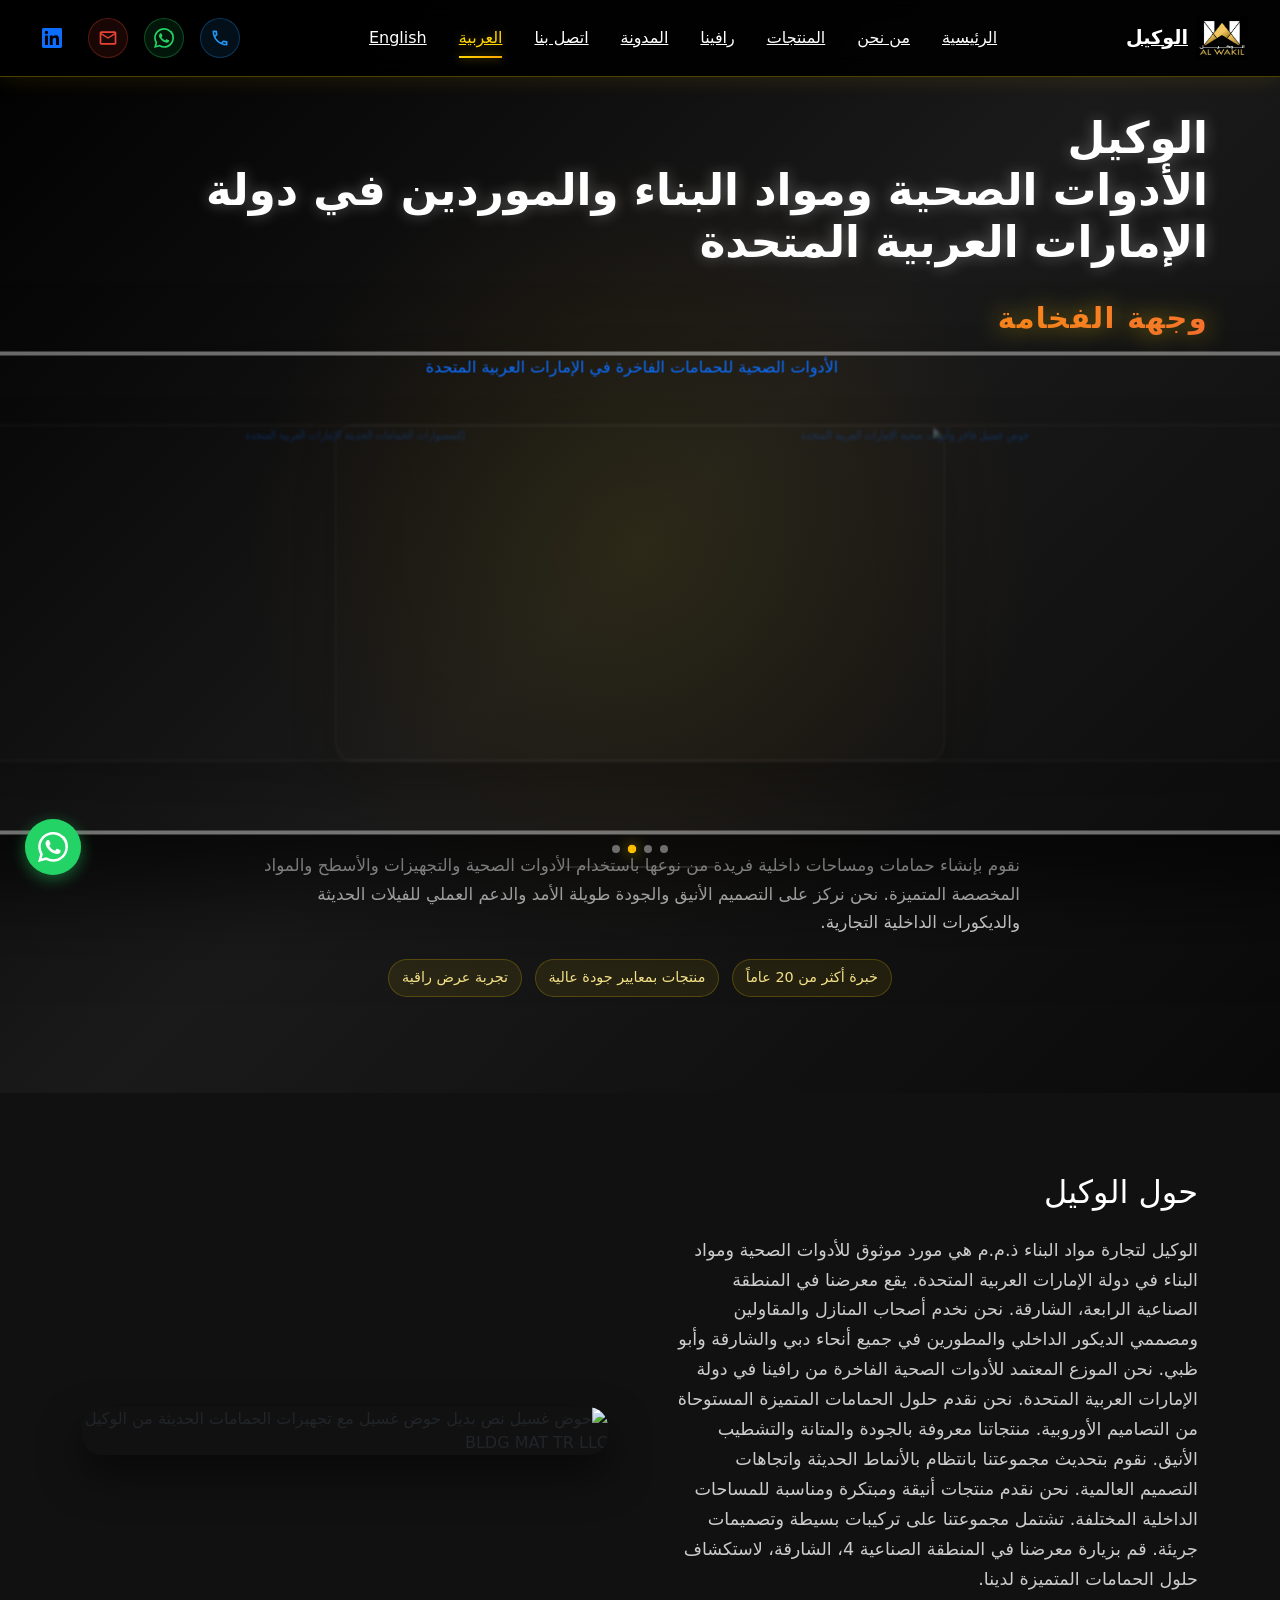
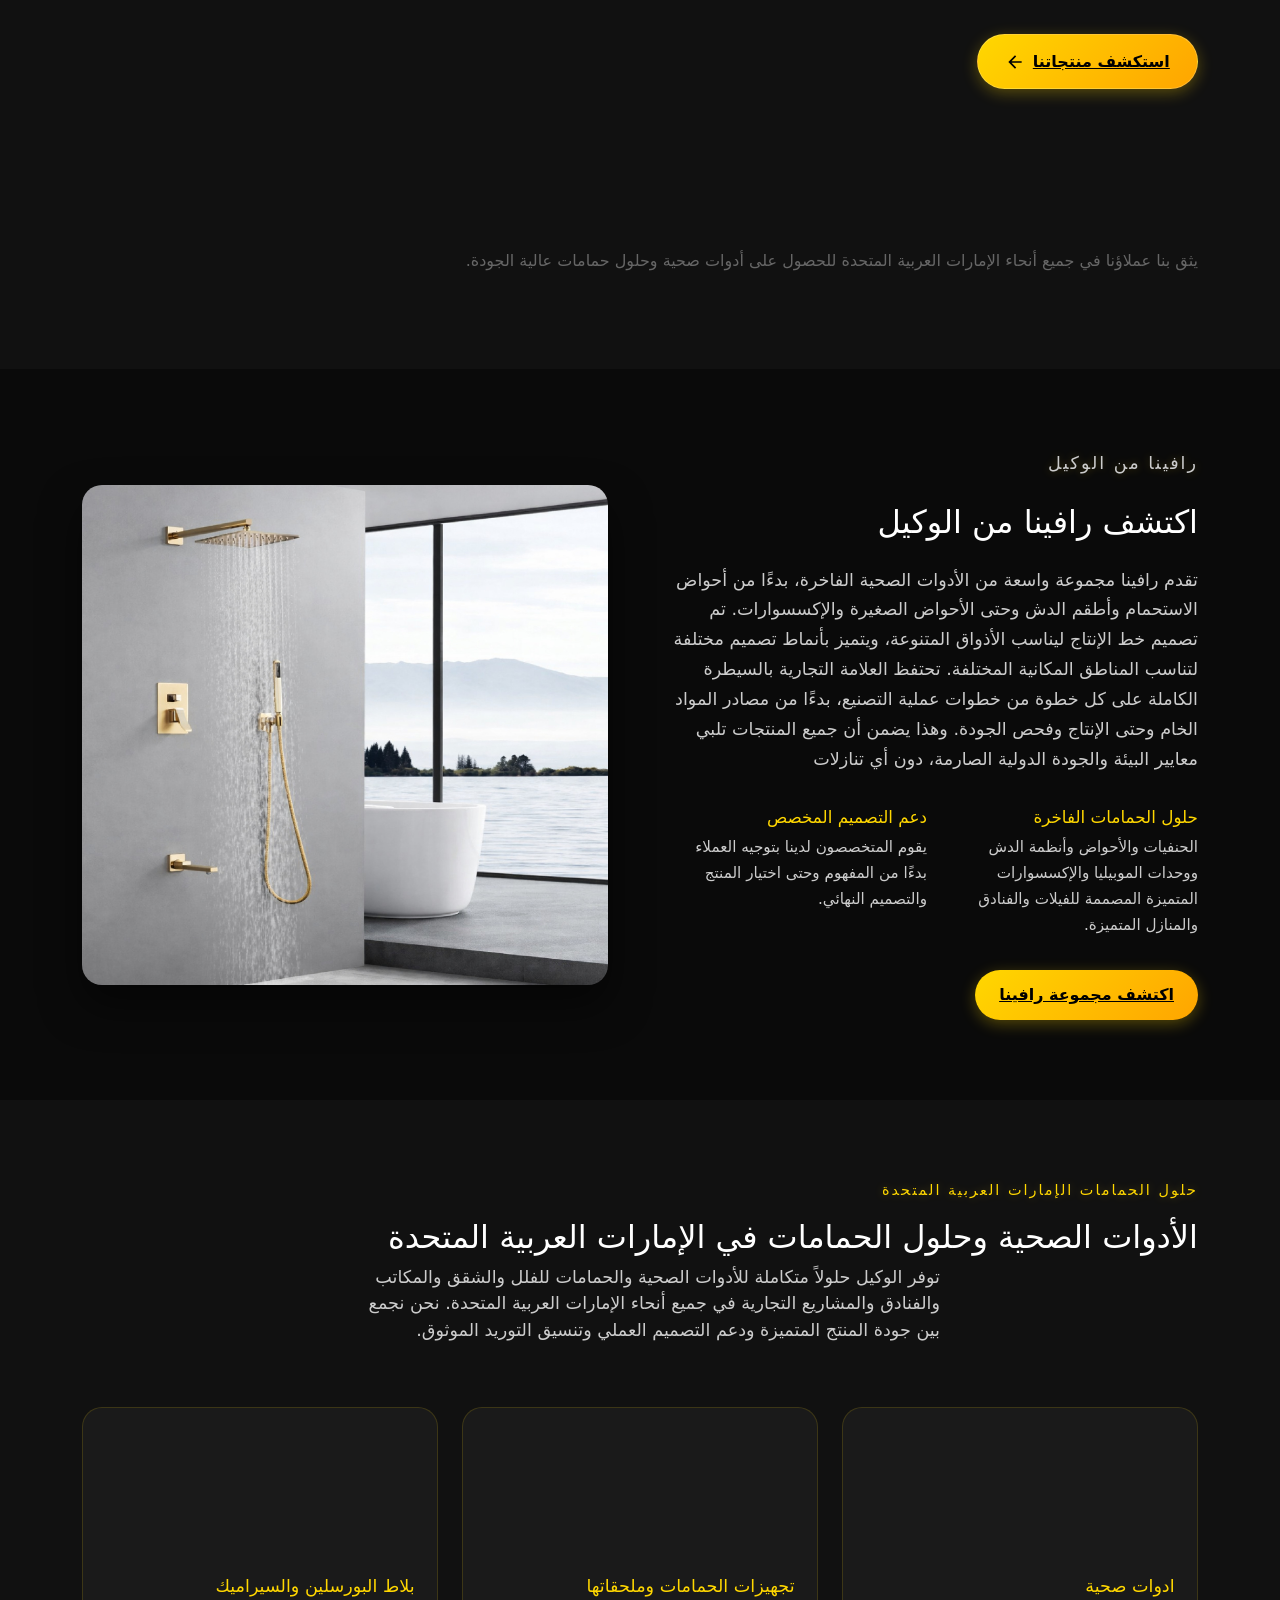
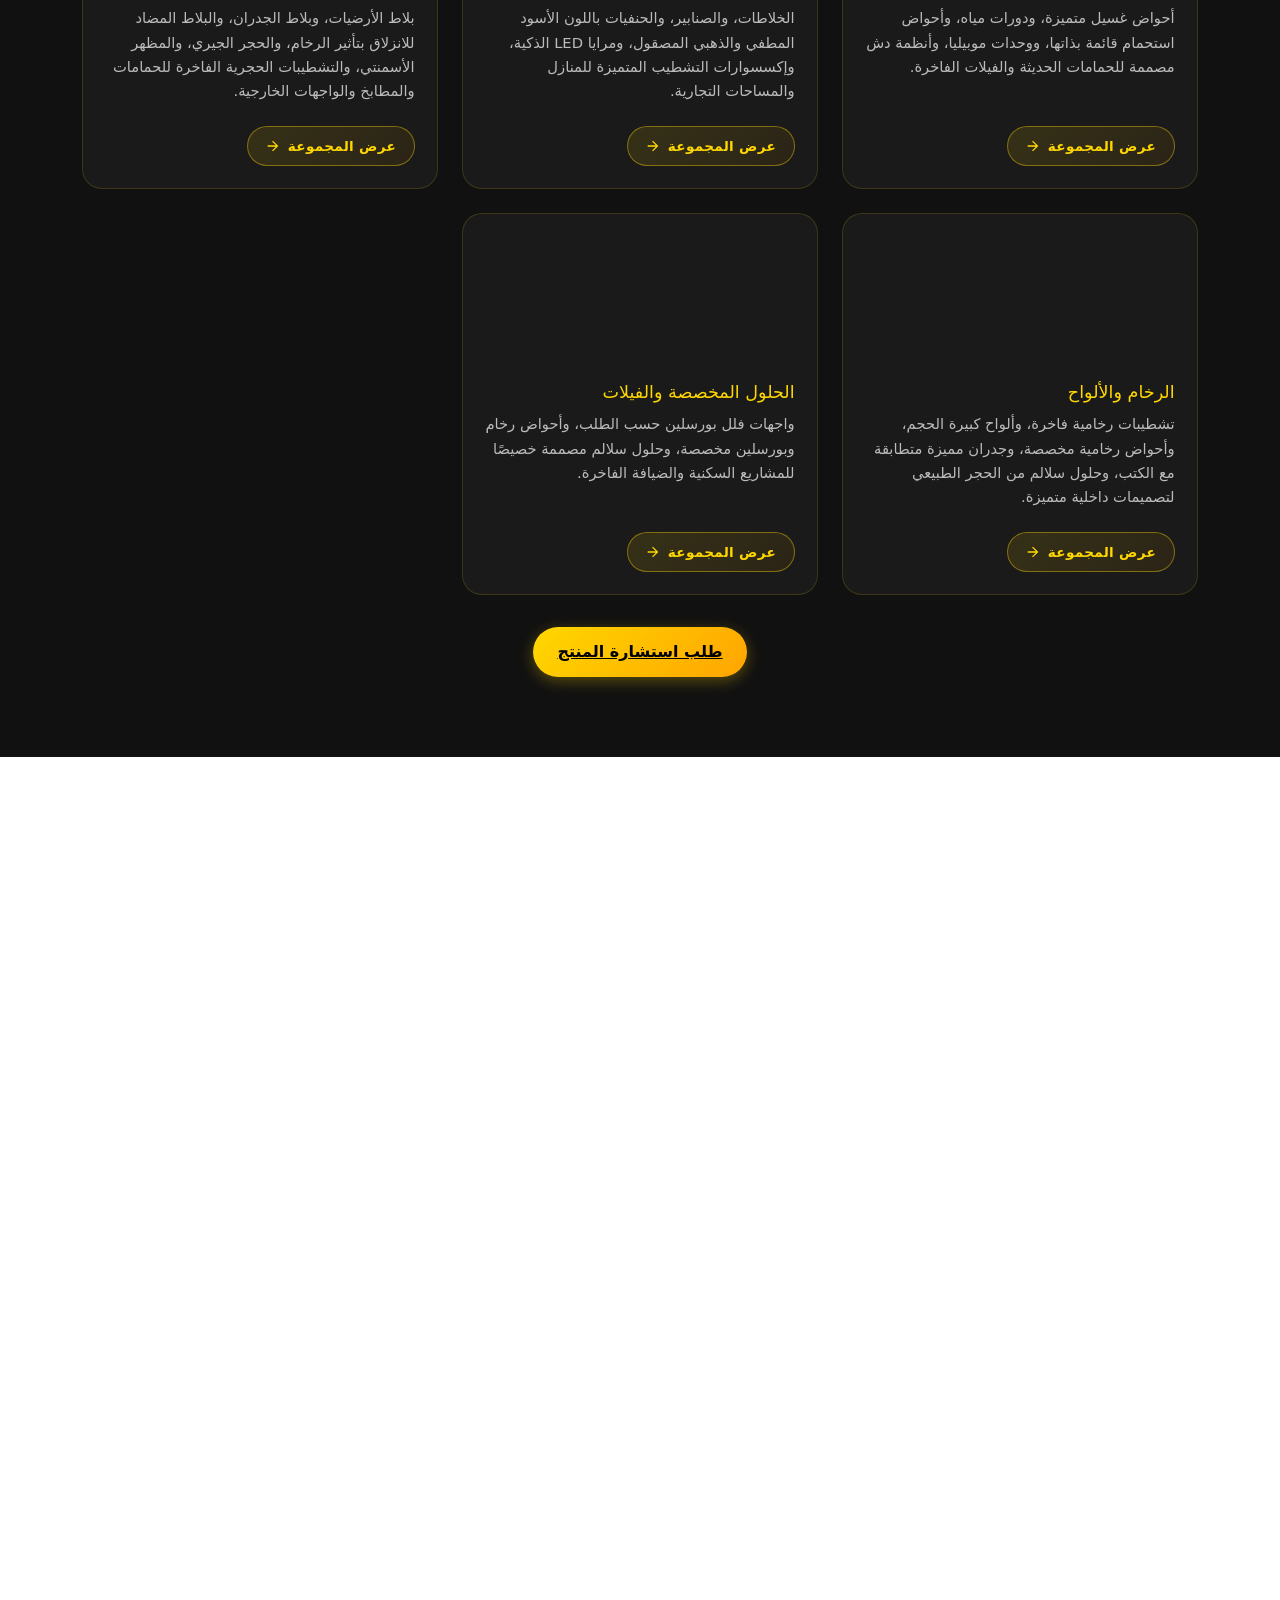
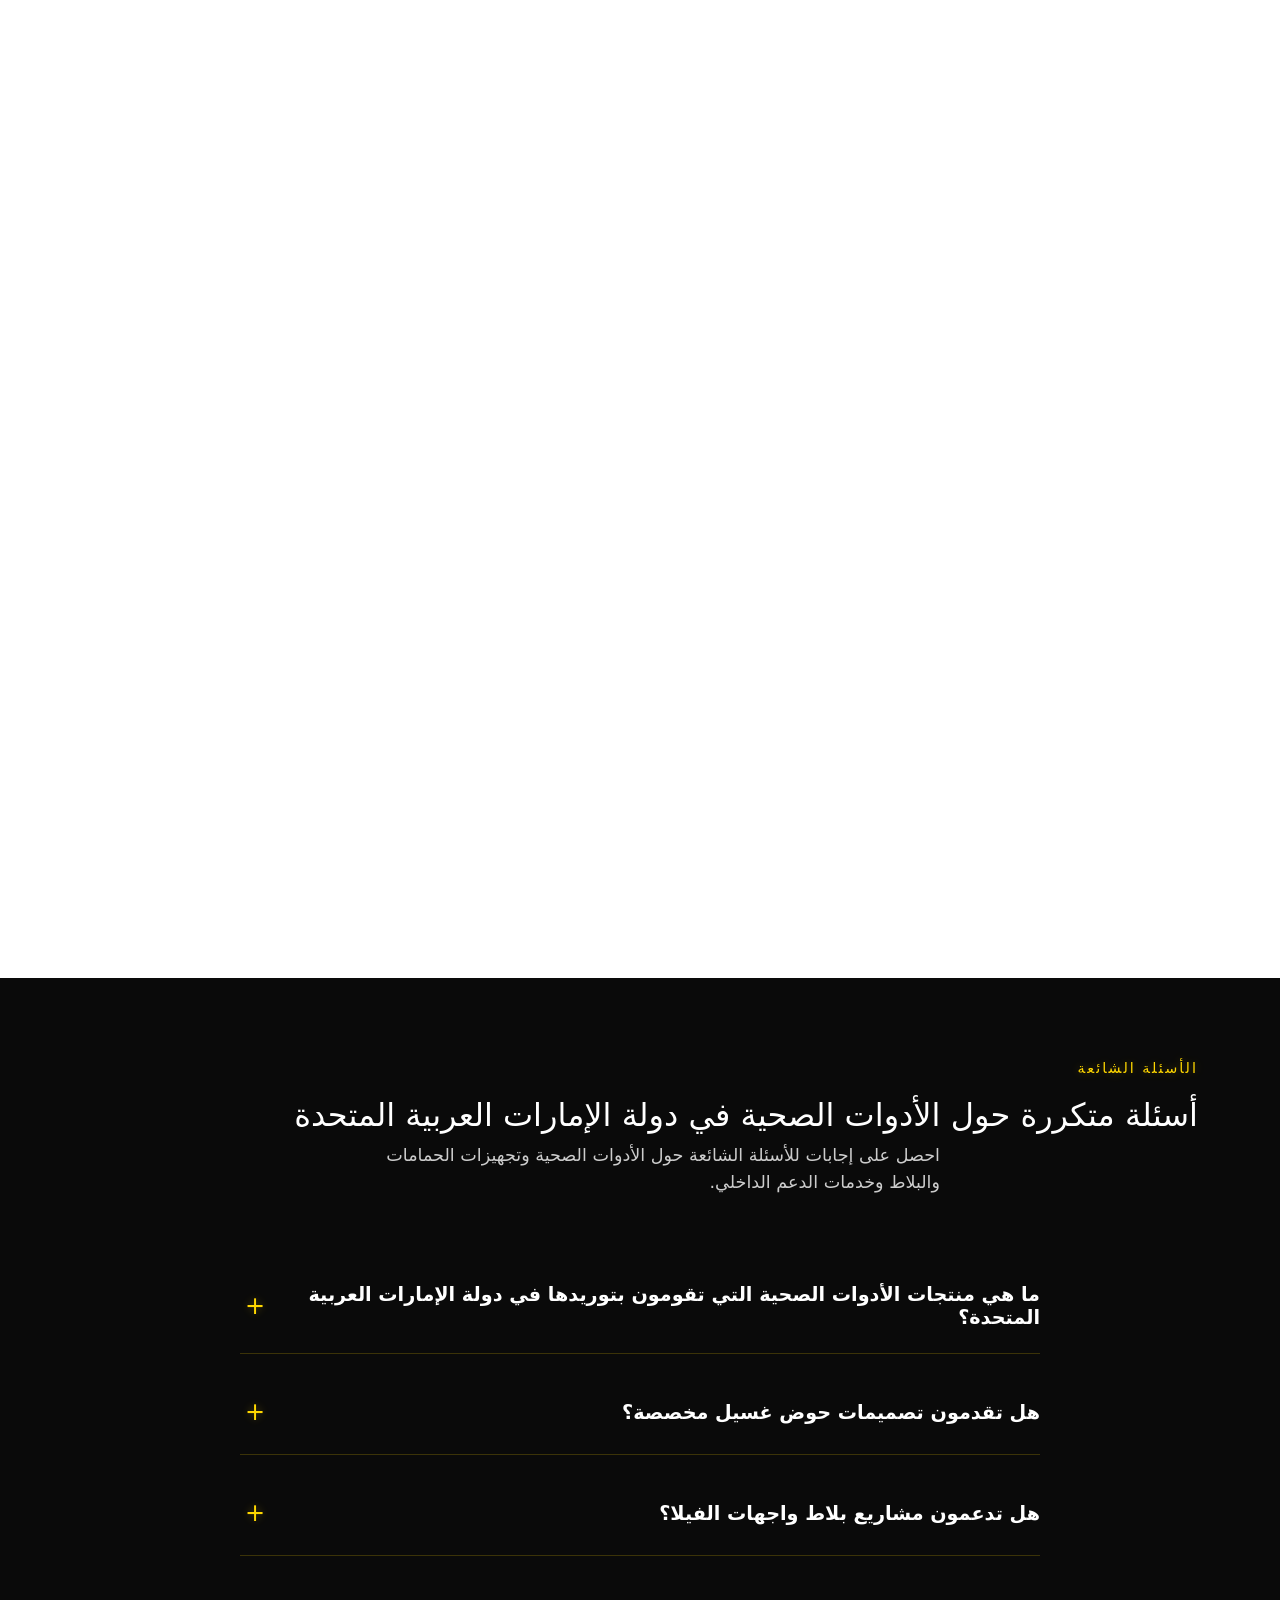
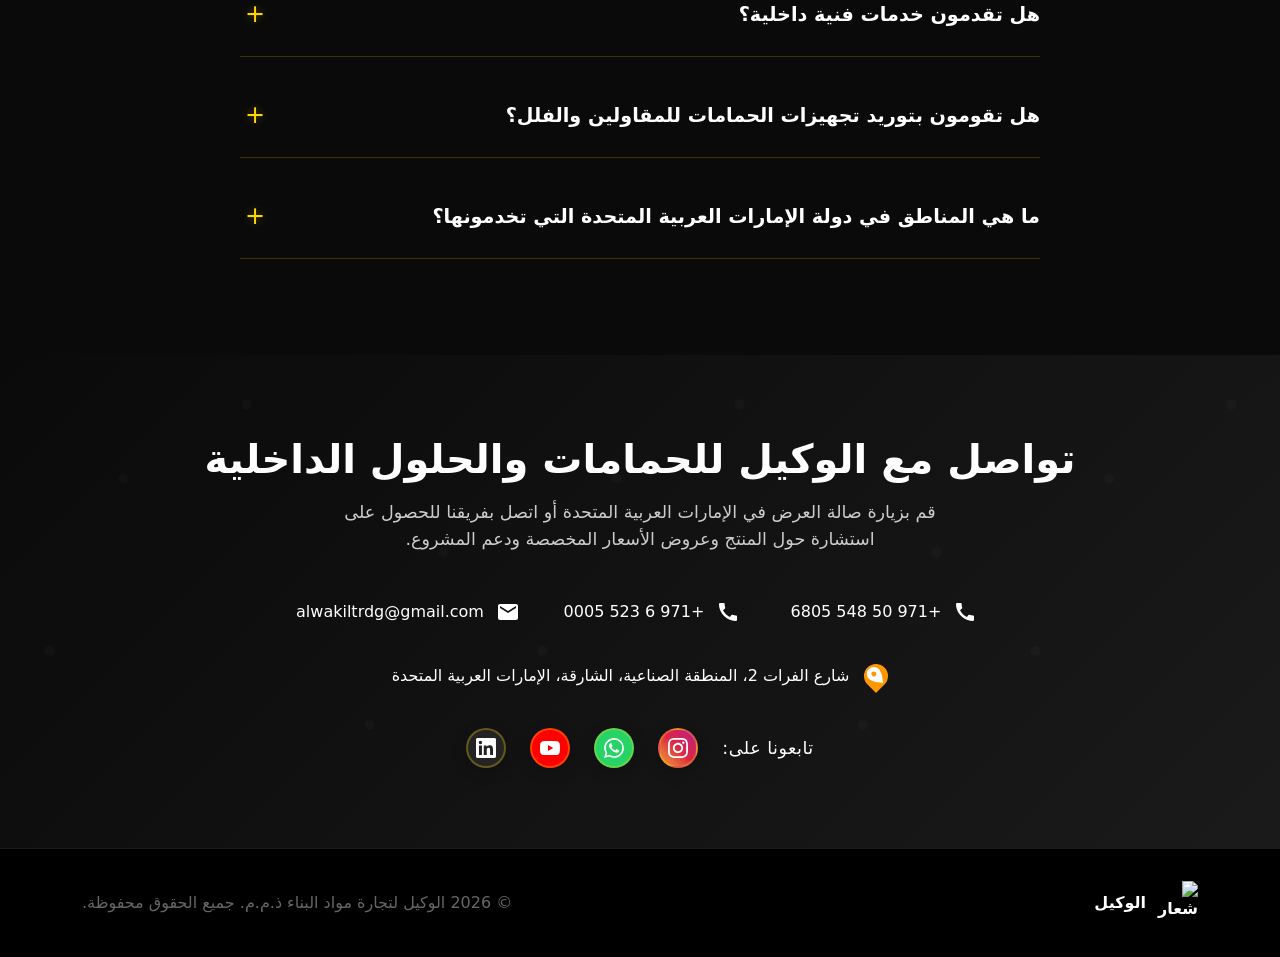
==== commit 7558e990: "format code" ====
--- a/index.html
+++ b/index.html
@@ -285,7 +285,7 @@
             </div>
         </section>
 
-
+ 
         <!-- Ravena Section -->
         <section class="ravena-home">
             <div class="container">
@@ -294,12 +294,7 @@
                         <p class="section-label">رافينا من الوكيل</p>
                         <h2>اكتشف رافينا من الوكيل</h2>
 
-                        <div class="ravena-about-image">
-                            <a aria-label="اكتشف مجموعة رافينا" class="image-link" href="ravena.html">
-                                <img alt="حوض غسيل نص بديل حوض غسيل مع تجهيزات الحمامات الحديثة من الوكيل BLDG MAT TR LLC"
-                                    src="images/ravena/ravena-6.jpg" />
-                            </a>
-                        </div>
+                        
 
 
                         <p>
@@ -331,12 +326,19 @@
                         </div>
                         <a class="learn-more-btn" href="ravena.html">اكتشف مجموعة رافينا</a>
                     </div>
+
+                    <div class="ravena-about-image">
+                            <a aria-label="اكتشف مجموعة رافينا" class="image-link" href="ravena.html">
+                                <img alt="حوض غسيل نص بديل حوض غسيل مع تجهيزات الحمامات الحديثة من الوكيل BLDG MAT TR LLC"
+                                    src="images/ravena/ravena-6.jpg" />
+                            </a>
+                        </div>
                     
                 </div>
             </div>
         </section>
         <!-- product Section -->
-        <section class="services" id="projects">
+        <!-- <section class="services" id="projects">
             <div class="container">
                 <div class="services-header">
                     <p class="section-label">نطاق المنتج</p>
@@ -389,7 +391,7 @@
                     </div>
                 </div>
             </div>
-        </section>
+        </section> -->
         <!-- products categories Section -->
         <section class="services-preview" id="services">
             <div class="container">
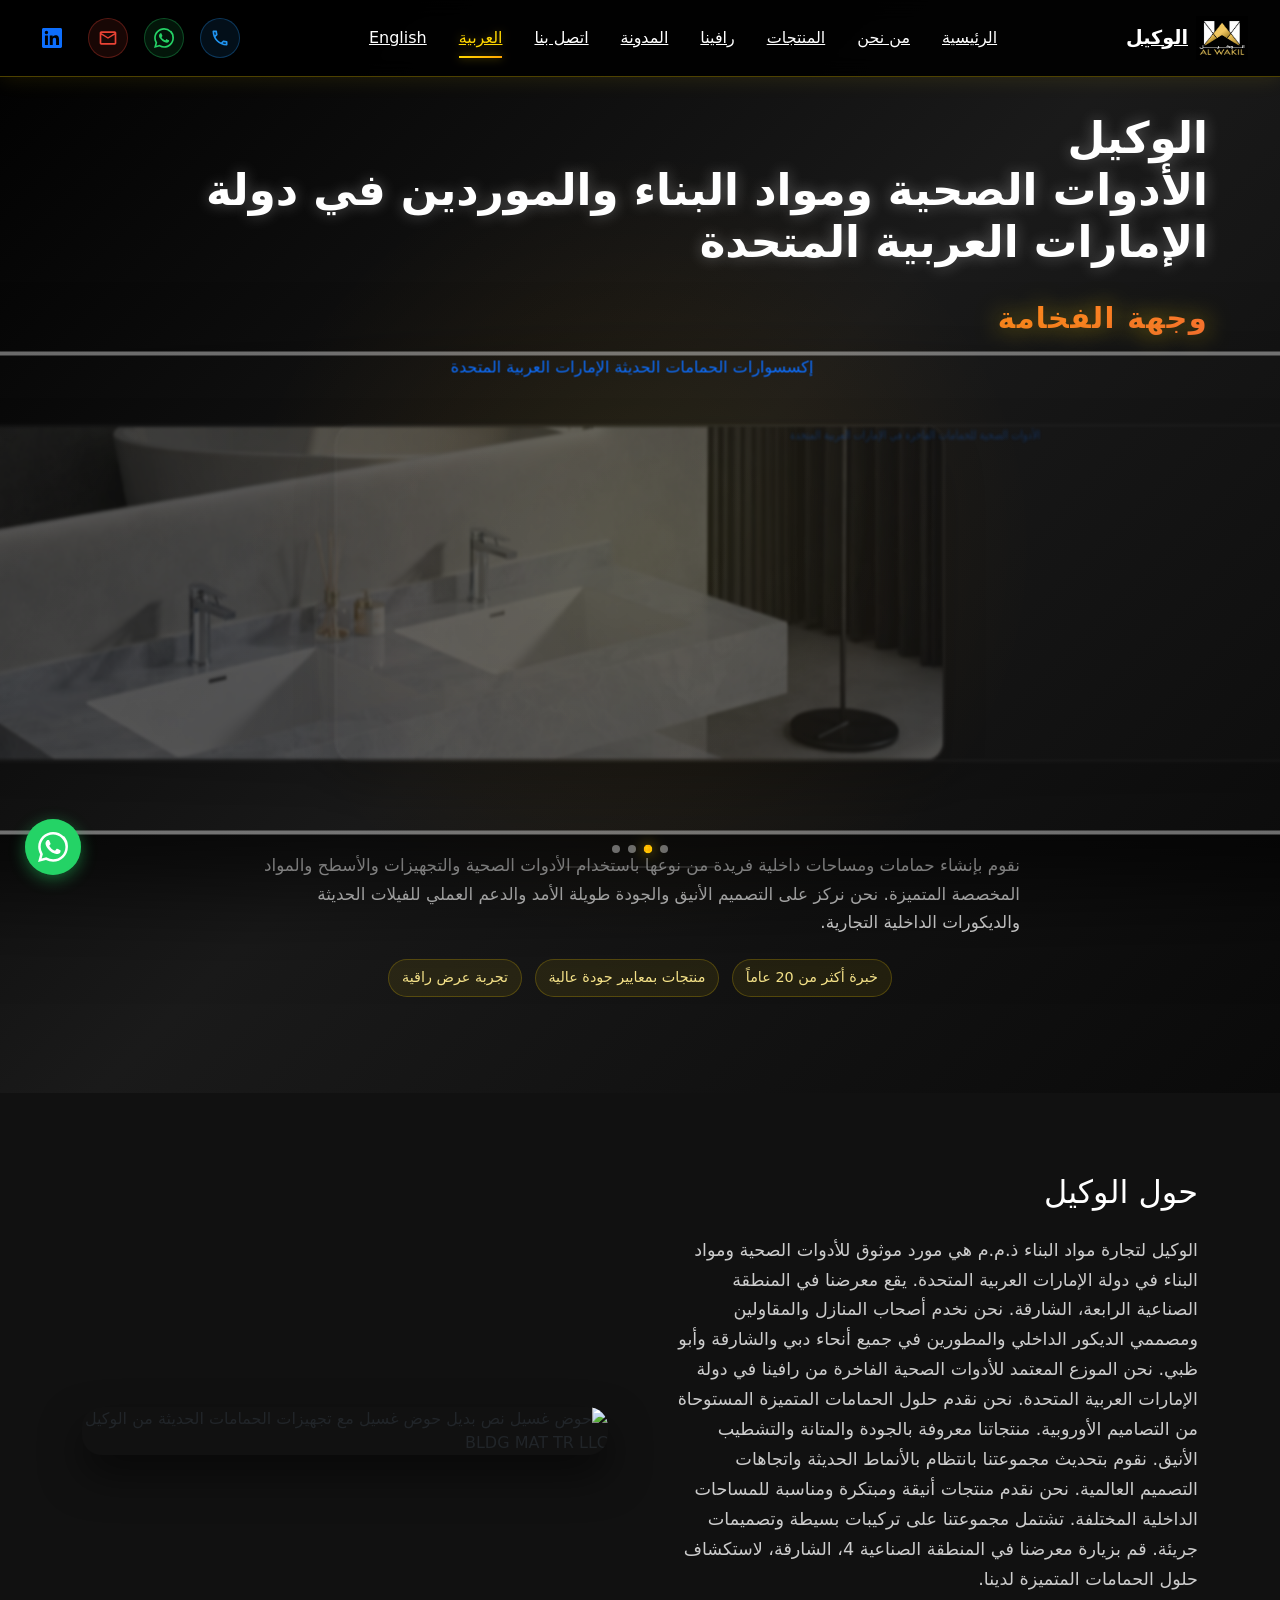
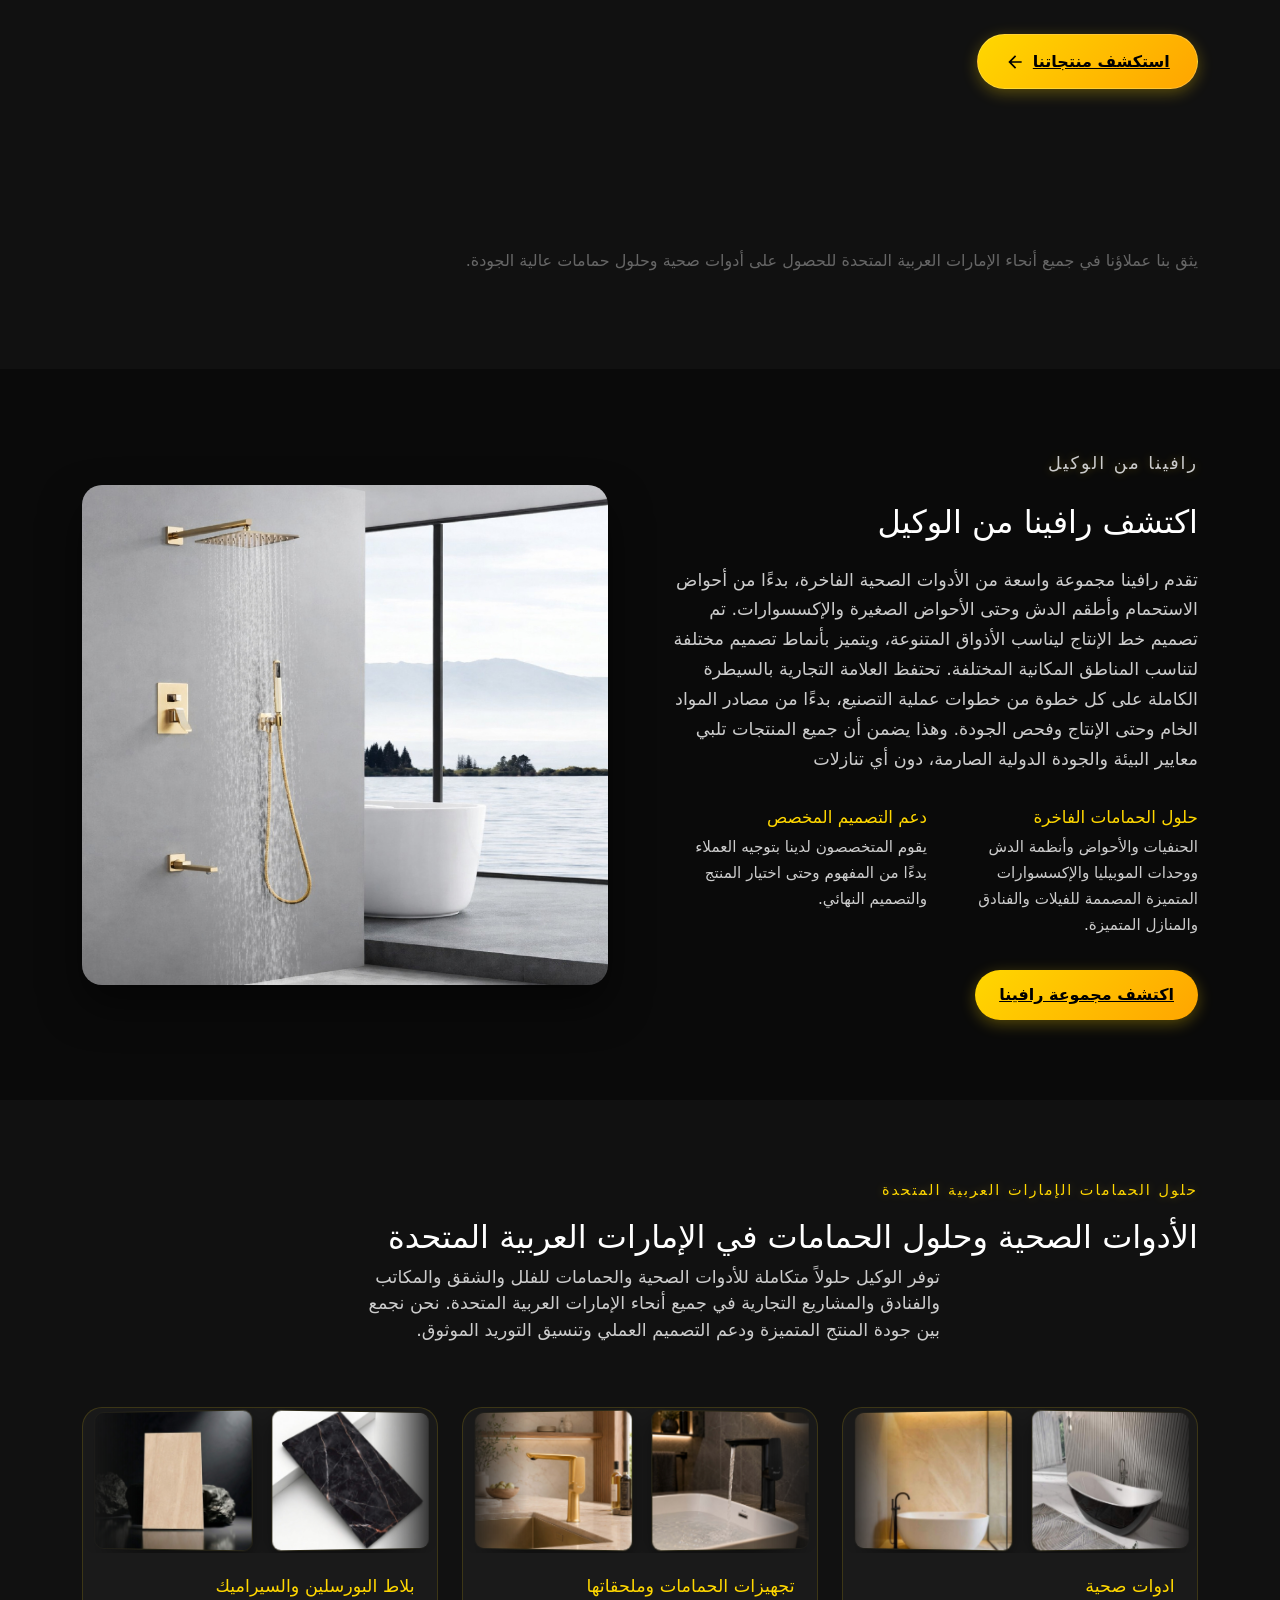
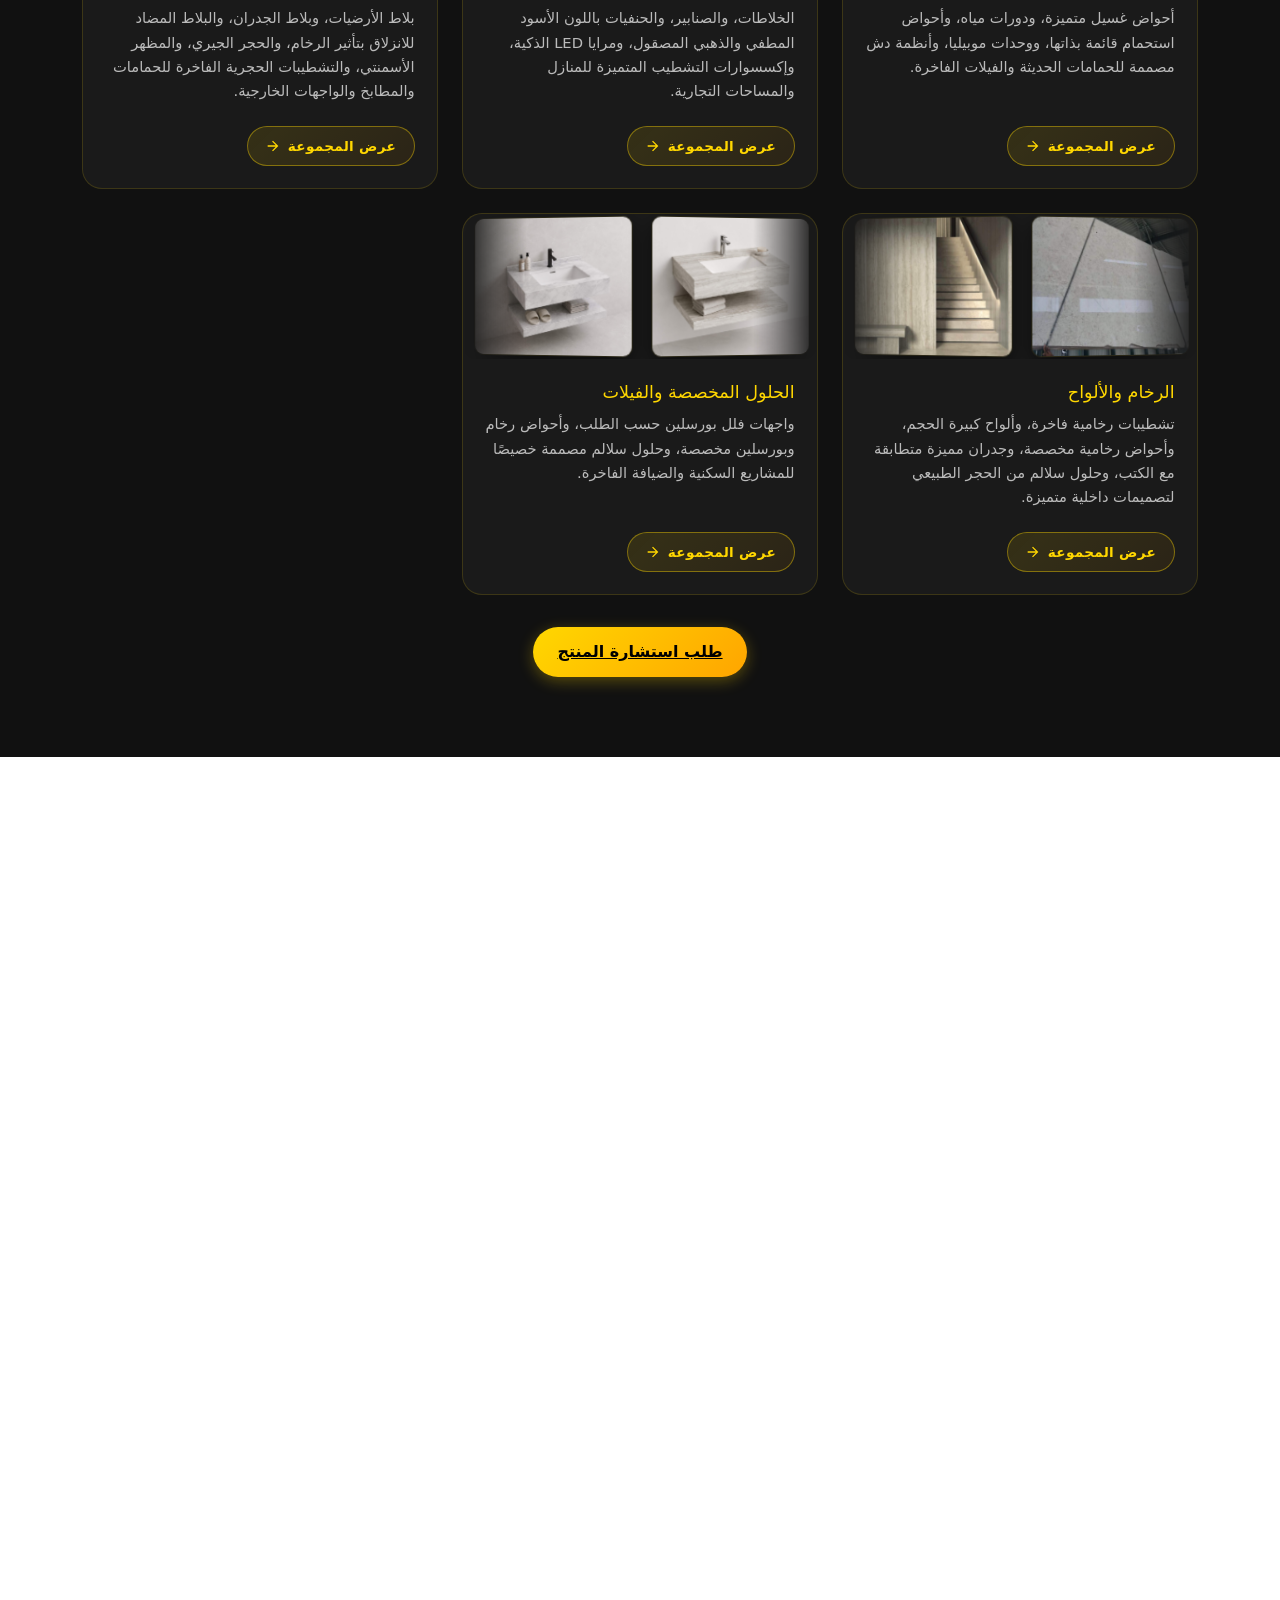
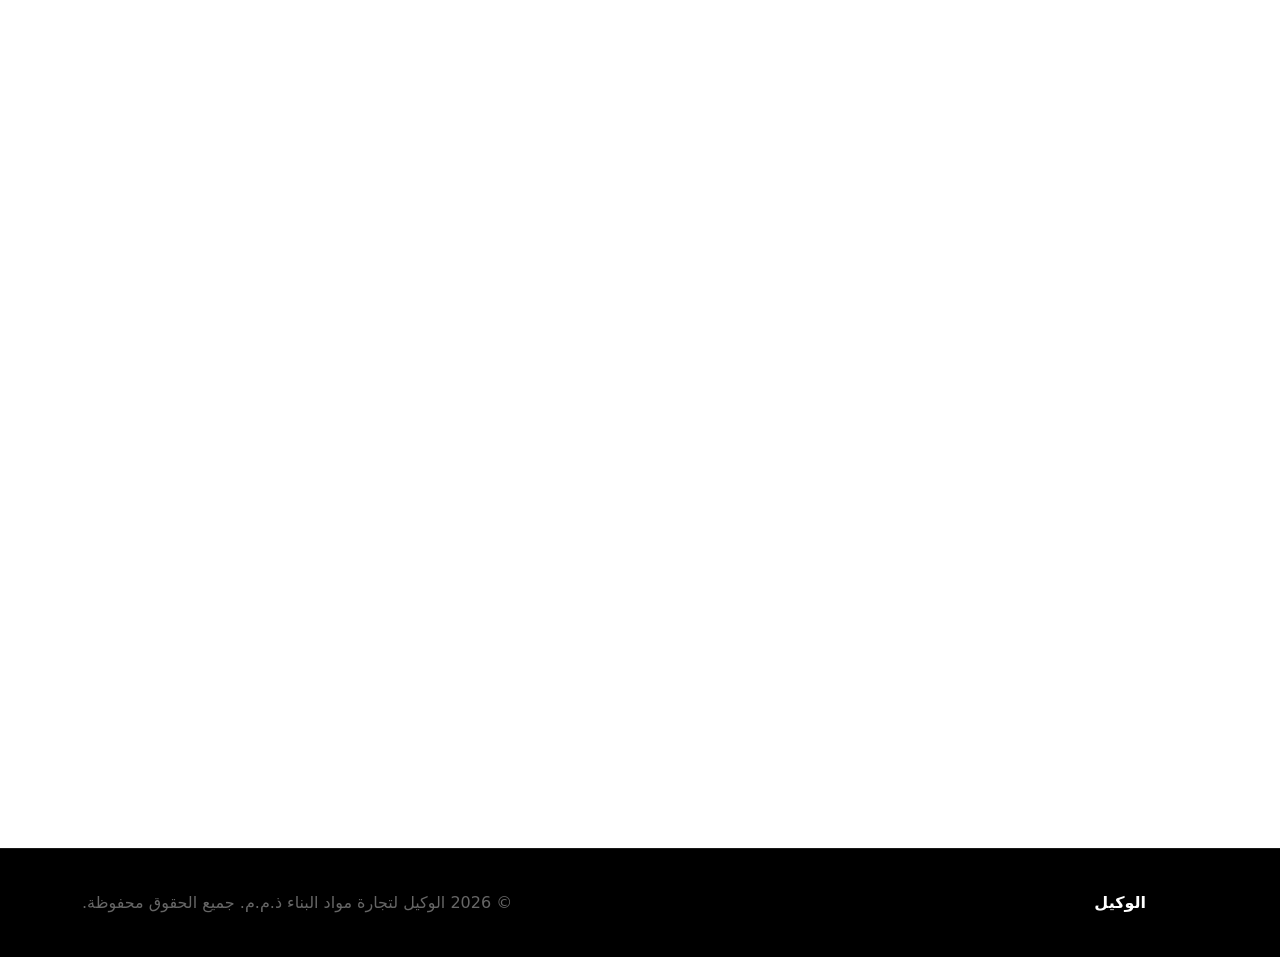
==== commit 37c76642: "format h2 to h3" ====
--- a/index.html
+++ b/index.html
@@ -836,7 +836,7 @@
                         <img alt="فيلا فاخرة خارجية بواجهات بورسلين من شركة الوكيل لمواد البناء الشارقة الإمارات العربية المتحدة — واجهة فيلا برسلان الشارقة"
                             src="images/alwakil/section-4.jpg" />
                         <div class="grid-item-overlay">
-                            <h2 class="grid-item-title">واجهات بورسلين</h2>
+                            <h3 class="grid-item-title">واجهات بورسلين</h3>
                         </div>
                     </a>
                     <!-- showroom Section -->
@@ -844,7 +844,7 @@
                         <img alt="المقاول يتفقد منتجات الأدوات الصحية المتميزة في صالة عرض الوكيل بالمنطقة الصناعية بالشارقة — ماقاول في صالة عرض مدير الشارقة"
                             src="images/alwakil/section-2.jpg" />
                         <div class="grid-item-overlay">
-                            <h2 class="grid-item-title">صالة العرض</h2>
+                            <h3 class="grid-item-title">صالة العرض</h3>
                         </div>
                     </a>
                     <!-- hotel bathroom Section -->
@@ -852,7 +852,7 @@
                         <img alt="حمام فندقي راقي مع أدوات صحية فاخرة من رافينا من الموزع المعتمد الوكيل الإمارات العربية المتحدة — حمام فندقي فاخر بمنتجات رافينا الإمارات"
                             src="images/alwakil/section-1.jpg" />
                         <div class="grid-item-overlay">
-                            <h2 class="grid-item-title">حمام</h2>
+                            <h3 class="grid-item-title">حمام</h3>
                         </div>
                     </a>
                     <!-- Living Section -->
@@ -860,7 +860,7 @@
                         <img alt="مشروع تطوير سكني كبير مقدم من شركة الوكيل Building Materials Trading LLC الشارقة الإمارات العربية المتحدة — مشروع سكني الإمارات"
                             src="images/alwakil/section-3.jpg" />
                         <div class="grid-item-overlay">
-                            <h2 class="grid-item-title">مشروع سكني</h2>
+                            <h3 class="grid-item-title">مشروع سكني</h3>
                         </div>
                     </a>
                     <!-- Bathroom Section -->
@@ -868,7 +868,7 @@
                         <img alt="حوض غسيل وتجهيزات حمامات فاخرة تحمل علامة رافينا التجارية من alwakil.ae غسيل وتجهيزات حمامات فاخرة مع علامة رافينا من alwakil.ae⁠"
                             src="images/alwakil/section-5.jpg" />
                         <div class="grid-item-overlay">
-                            <h2 class="grid-item-title">حمام</h2>
+                            <h3 class="grid-item-title">حمام</h3>
                         </div>
                     </a>
                 </div>
